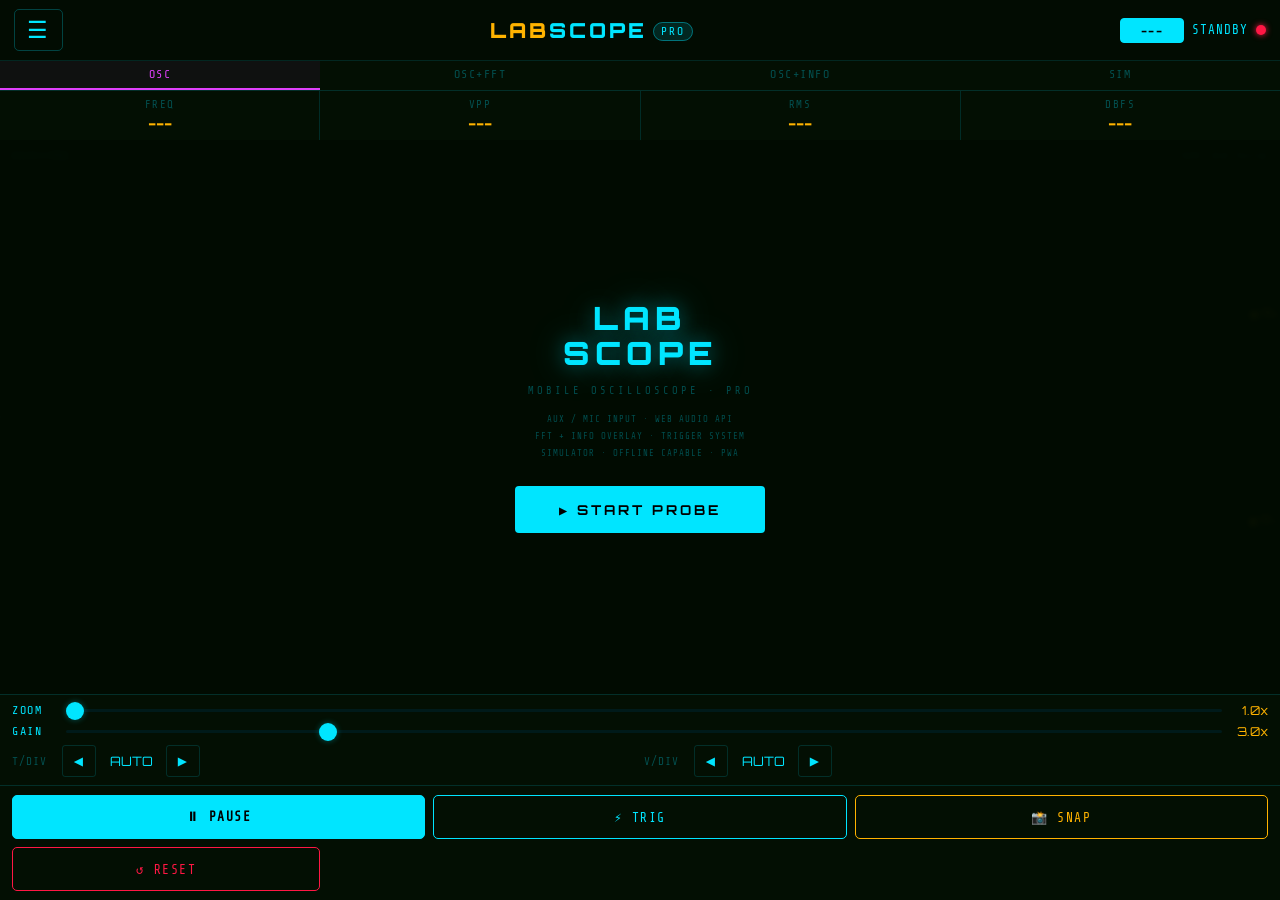
==== index.html @ ebec4565 "Update index.html" ====
<!DOCTYPE html>
<html lang="en">
<head>
    <meta charset="UTF-8">
    <meta name="viewport" content="width=device-width, initial-scale=1.0, maximum-scale=1.0, user-scalable=no">
    <title>Lab Scope PRO</title>
    <link rel="manifest" href="manifest.json">
    <link href="https://fonts.googleapis.com/css2?family=Orbitron:wght@400;700;900&family=Share+Tech+Mono&family=Rajdhani:wght@400;500;600;700&family=Bebas+Neue&display=swap" rel="stylesheet">
    <link rel="stylesheet" href="css/base.css">
    <link rel="stylesheet" href="css/header.css">
    <link rel="stylesheet" href="css/tabs.css">
    <link rel="stylesheet" href="css/measurements.css">
    <link rel="stylesheet" href="css/canvas.css">
    <link rel="stylesheet" href="css/controls.css">
    <link rel="stylesheet" href="css/menu.css">
    <link rel="stylesheet" href="css/splash.css">
    <link rel="stylesheet" href="css/simulator.css">
    <link rel="stylesheet" href="css/simset.css">
</head>
<body>

<div id="header">
    <button id="hamburgerBtn" onclick="UI.toggleMenu()">☰</button>
    <div class="logo">
        <span class="logo-lab">LAB</span><span class="logo-scope">SCOPE</span><span class="logo-pro">PRO</span>
    </div>
    <div class="header-right">
        <span id="sigTypeBadge" class="sig-badge">---</span>
        <span id="statusTxt" class="status-label">STANDBY</span>
        <div id="statusDot" class="status-dot"></div>
    </div>
</div>

<div id="tabs">
    <div class="tab active" data-tab="osc"  onclick="UI.switchTab('osc')">OSC</div>
    <div class="tab"        data-tab="fft"  onclick="UI.switchTab('fft')">OSC+FFT</div>
    <div class="tab"        data-tab="info" onclick="UI.switchTab('info')">OSC+INFO</div>
    <div class="tab"        data-tab="sim"  onclick="UI.switchTab('sim')">SIM</div>
</div>

<div id="measurements">
    <div class="meas"><span class="meas-label">FREQ</span><span class="meas-value" id="mFreq">---</span></div>
    <div class="meas"><span class="meas-label">Vpp</span> <span class="meas-value" id="mVpp">---</span></div>
    <div class="meas"><span class="meas-label">RMS</span> <span class="meas-value" id="mRms">---</span></div>
    <div class="meas"><span class="meas-label">dBFS</span><span class="meas-value" id="mDb">---</span></div>
</div>

<div id="chPills">
    <div class="ch-pill ch-pill-1" id="pill1" onclick="UI.toggleChannel(1)">
        <div class="ch-dot"></div> CH1
    </div>
    <div class="ch-pill ch-pill-2" id="pill2" onclick="UI.toggleChannel(2)">
        <div class="ch-dot"></div> CH2
    </div>
    <div class="ch-pill ch-pill-3" id="pill3" onclick="UI.toggleChannel(3)">
        <div class="ch-dot"></div> CH3
    </div>
</div>

<div id="scopeArea">
    <canvas id="scopeCanvas"></canvas>
    <div class="scope-overlay"       id="overlayLeft">CH1 | AC</div>
    <div class="scope-overlay-right" id="overlayRight">SR: 44.1kHz</div>
    <div id="trigMarkerTop" class="trig-marker trig-top">▶ T+</div>
    <div id="trigMarkerBot" class="trig-marker trig-bot">▶ T-</div>
    <div id="splash">
        <div class="splash-logo">LAB<br>SCOPE</div>
        <div class="splash-sub">MOBILE OSCILLOSCOPE · PRO</div>
        <div class="splash-specs">
            AUX / MIC INPUT · WEB AUDIO API<br>
            FFT + INFO OVERLAY · TRIGGER SYSTEM<br>
            SIMULATOR · OFFLINE CAPABLE · PWA
        </div>
        <button class="splash-btn" onclick="Audio.init()">▶ START PROBE</button>
    </div>
</div>

<!-- BODE ZONE — appears below canvas after sweep runs -->
<div id="bodeZone">
    <div class="bode-zone-title">BODE — H(f) MAGNITUDE + PHASE</div>
    <svg id="bodeZoneSvg" class="bode-zone-svg" viewBox="0 0 340 52" preserveAspectRatio="none">
        <line x1="0" y1="17" x2="340" y2="17" stroke="rgba(0,229,255,0.08)"/>
        <line x1="0" y1="34" x2="340" y2="34" stroke="rgba(0,229,255,0.06)"/>
        <path id="bodeZoneMag"   d="" stroke="#00e5ff" stroke-width="1.5" fill="none"/>
        <path id="bodeZonePhase" d="" stroke="#ffb300"  stroke-width="1"   fill="none" opacity="0.7"/>
        <line id="bodeZoneHpf" x1="0" y1="0" x2="0" y2="52" stroke="rgba(255,23,68,0.4)" stroke-width="1" stroke-dasharray="3,3" style="display:none"/>
        <line id="bodeZoneLpf" x1="340" y1="0" x2="340" y2="52" stroke="rgba(255,23,68,0.4)" stroke-width="1" stroke-dasharray="3,3" style="display:none"/>
    </svg>
    <div class="bode-zone-legend">
        <span class="bz-mag">— magnitude</span>
        <span class="bz-phase">— phase</span>
        <span class="bz-markers">| -3dB markers</span>
        <span class="bz-result" id="bodeZoneResult">---</span>
    </div>
</div>

<div id="oscControls">
    <div class="osc-ctrl-row">
        <span class="osc-ctrl-label">ZOOM</span>
        <input type="range" id="zoomSlider" min="1" max="8" step="0.5" value="1" oninput="UI.updateZoom(this.value)">
        <span class="osc-ctrl-val" id="zoomVal">1.0x</span>
    </div>
    <div class="osc-ctrl-row">
        <span class="osc-ctrl-label">GAIN</span>
        <input type="range" id="gainSlider" min="1" max="10" step="0.5" value="3" oninput="UI.updateGain(this.value)">
        <span class="osc-ctrl-val" id="gainVal">3.0x</span>
    </div>
    <div class="osc-div-row">
        <div class="osc-div-group">
            <span class="osc-div-label">T/DIV</span>
            <button class="osc-div-btn" onclick="UI.adjustTimeDiv(-1)">◀</button>
            <span class="osc-div-val" id="timeDivVal">AUTO</span>
            <button class="osc-div-btn" onclick="UI.adjustTimeDiv(1)">▶</button>
        </div>
        <div class="osc-div-group">
            <span class="osc-div-label">V/DIV</span>
            <button class="osc-div-btn" onclick="UI.adjustVoltDiv(-1)">◀</button>
            <span class="osc-div-val" id="voltDivVal">AUTO</span>
            <button class="osc-div-btn" onclick="UI.adjustVoltDiv(1)">▶</button>
        </div>
    </div>
</div>

<!-- MIC BAR -->
<div id="micBar">
    <div class="mic-bar-dot" id="micDot" style="background:#00ff41"></div>
    <span class="mic-bar-label" id="micBarLabel">CH1 MIC ● live capture</span>
    <button class="mic-toggle-btn on" id="micToggleBtn" onclick="UI.toggleCH1Source()">∨ MIC</button>
</div>

<!-- CHEVRON PANEL -->
<div id="simChevronWrap">

    <div id="simSourceRow">
        <button class="sim-src-btn active-synth" id="srcSynth" onclick="UI.setSimSource('synth')">SYNTH</button>
        <button class="sim-src-btn"              id="srcFile"  onclick="UI.setSimSource('file')">FILE</button>
    </div>

    <div class="sim-chevron-bar" onclick="UI.toggleSimChevron()">
        <span id="simChevronIcon">∧</span>
    </div>

    <div class="sim-chevron-content" id="simChevronContent">

        <!-- SYNTH PANEL -->
        <div id="simSynthPanel" style="display:flex;flex-direction:column;gap:4px">
            <div class="wave-grid">
                <button class="wave-btn active" data-wave="sine"     onclick="UI.setSimWave('sine')">SINE</button>
                <button class="wave-btn"        data-wave="square"   onclick="UI.setSimWave('square')">SQ</button>
                <button class="wave-btn"        data-wave="triangle" onclick="UI.setSimWave('triangle')">TRI</button>
                <button class="wave-btn"        data-wave="sawtooth" onclick="UI.setSimWave('sawtooth')">SAW</button>
                <button class="wave-btn"        data-wave="ramp"     onclick="UI.setSimWave('ramp')">RAMP</button>
                <button class="wave-btn"        data-wave="pwm"      onclick="UI.setSimWave('pwm')">PWM</button>
                <button class="wave-btn"        data-wave="noise"    onclick="UI.setSimWave('noise')">NOISE</button>
                <button class="wave-btn"        data-wave="dc"       onclick="UI.setSimWave('dc')">DC</button>
            </div>
            <div class="osc-ctrl-row">
                <span class="osc-ctrl-label">FREQ</span>
                <input type="range" min="20" max="20000" step="10" value="1000" oninput="UI.setSimFreq(this.value)">
                <span class="osc-ctrl-val" id="simFreqVal">1000Hz</span>
            </div>
            <div class="osc-ctrl-row">
                <span class="osc-ctrl-label">AMP</span>
                <input type="range" min="0.05" max="1.0" step="0.05" value="0.8" oninput="UI.setSimAmp(this.value)">
                <span class="osc-ctrl-val" id="simAmpVal">0.80</span>
            </div>
            <div class="osc-ctrl-row">
                <span class="osc-ctrl-label">PHASE</span>
                <input type="range" min="0" max="360" step="5" value="0" oninput="UI.setSimPhase(this.value)">
                <span class="osc-ctrl-val" id="simPhaseVal">0°</span>
            </div>
            <div class="osc-ctrl-row" id="dutyRow" style="display:none">
                <span class="osc-ctrl-label">DUTY</span>
                <input type="range" min="5" max="95" step="5" value="50" oninput="UI.setSimDuty(this.value)">
                <span class="osc-ctrl-val" id="simDutyVal">50%</span>
            </div>
        </div>

        <!-- FILE PANEL -->
        <div id="simFilePanel" style="display:none;flex-direction:column;gap:5px">
            <div class="sim-file-actions">
                <button class="sim-file-load-btn" onclick="UI.loadSimFileCH2()">+ LOAD FILE</button>
            </div>
            <div class="sim-file-info">
                <span class="sim-file-name-display empty" id="simFileName">no file loaded</span>
                <span class="sim-rec-timer idle"           id="simFileInfo">--</span>
            </div>
            <input type="file" id="simFilePicker" accept="audio/*" onchange="UI.onSimFileSelected(this)" style="display:none">
            <div class="osc-ctrl-row">
                <span class="osc-ctrl-label">GAIN</span>
                <input type="range" min="0.05" max="2.0" step="0.05" value="1.0" oninput="UI.setSimFileGain(this.value)">
                <span class="osc-ctrl-val" id="simFileGainVal">1.00x</span>
            </div>
        </div>

    </div>

    <div class="sim-collapsed-strip" id="simCollapsedStrip" style="display:none" onclick="UI.toggleSimChevron()">
        <div class="strip-line"></div>
        <span>∨ expand controls</span>
        <div class="strip-line"></div>
    </div>

</div>

<div id="controls">
    <div id="mainBtns">
        <div class="btn-row">
            <button class="btn-primary"   id="pauseBtn"   onclick="UI.togglePause()" disabled>⏸ PAUSE</button>
            <button class="btn-secondary" id="triggerBtn" onclick="Trigger.toggle()">⚡ TRIG</button>
            <button class="btn-amber"                     onclick="UI.captureSnapshot()">📸 SNAP</button>
        </div>
        <div class="btn-row-2">
        <div class="btn-row-2">
    <button class="btn-danger" style="width:100%" onclick="Audio.reset()">↺ RESET</button>
</div>
    </div>

    <div id="simBtns" style="display:none">
        <div class="btn-row">
            <button class="btn-primary" id="simPlayBtn" onclick="UI.toggleSimPlay()">▶ PLAY</button>
            <button class="btn-active"                  onclick="UI.toggleSimSetMenu()">☰ SIM SET</button>
            <button class="btn-danger"                  onclick="UI.stopSim()">⏹ STOP</button>
        </div>
        <div class="btn-row-2">
            <button class="btn-amber"  onclick="UI.captureSnapshot()">📸 SNAP</button>
            <button class="btn-danger" onclick="Audio.reset()">↺ RESET</button>
        </div>
    </div>
</div>

<!-- MAIN SETTINGS MENU -->
<div id="menuOverlay" onclick="UI.toggleMenu()"></div>
<div id="sideMenu">
    <div class="menu-header">
        <span class="menu-title">⚙ SETTINGS</span>
        <button class="menu-close" onclick="UI.toggleMenu()">✕</button>
    </div>

    <div id="menuTabs">
        <div class="mtab active" data-mtab="controls"  onclick="UI.switchMenuTab('controls')">CONTROLS</div>
        <div class="mtab"        data-mtab="trigger"   onclick="UI.switchMenuTab('trigger')">TRIGGER</div>
        <div class="mtab"        data-mtab="calib"     onclick="UI.switchMenuTab('calib')">CALIBRATE</div>
        <div class="mtab"        data-mtab="theme"     onclick="UI.switchMenuTab('theme')">THEME</div>
        <div class="mtab"        data-mtab="manual"    onclick="UI.switchMenuTab('manual')">MANUAL</div>
        <div class="mtab"        data-mtab="build"     onclick="UI.switchMenuTab('build')">BUILD</div>
    </div>

    <div class="mpanel active" id="mpanel-controls">
        <div class="mgroup">
            <div class="mgroup-title">DISPLAY</div>
            <div class="mrow">
                <span class="mlabel">SMOOTH</span>
                <input type="range" id="smoothSlider" min="0" max="0.95" step="0.05" value="0.6" oninput="UI.updateSmoothing(this.value)">
                <span class="mval" id="smoothVal">0.60</span>
            </div>
            <div class="mrow">
                <span class="mlabel">FFT SIZE</span>
                <div class="mrow-right">
                    <button class="mbtn" onclick="UI.adjustFFTSize(-1)">◀</button>
                    <span class="mval" id="fftSizeVal">4096</span>
                    <button class="mbtn" onclick="UI.adjustFFTSize(1)">▶</button>
                </div>
            </div>
        </div>
        <div class="mgroup">
            <div class="mgroup-title">TIMEBASE</div>
            <div class="mrow">
                <span class="mlabel">TIME/DIV</span>
                <div class="mrow-right">
                    <button class="mbtn" onclick="UI.adjustTimeDiv(-1)">◀</button>
                    <span class="mval" id="timeDivValMenu">AUTO</span>
                    <button class="mbtn" onclick="UI.adjustTimeDiv(1)">▶</button>
                </div>
            </div>
        </div>
        <div class="mgroup">
            <div class="mgroup-title">AMPLITUDE</div>
            <div class="mrow">
                <span class="mlabel">VOLT/DIV</span>
                <div class="mrow-right">
                    <button class="mbtn" onclick="UI.adjustVoltDiv(-1)">◀</button>
                    <span class="mval" id="voltDivValMenu">AUTO</span>
                    <button class="mbtn" onclick="UI.adjustVoltDiv(1)">▶</button>
                </div>
            </div>
        </div>
    </div>

    <div class="mpanel" id="mpanel-trigger">
        <div class="mgroup">
            <div class="mgroup-title">MODE</div>
            <div class="mrow">
                <button class="mbtn-sel active" id="tmode-auto"   onclick="Trigger.setMode('auto')">AUTO</button>
                <button class="mbtn-sel"        id="tmode-normal" onclick="Trigger.setMode('normal')">NORMAL</button>
                <button class="mbtn-sel"        id="tmode-single" onclick="Trigger.setMode('single')">SINGLE</button>
            </div>
        </div>
        <div class="mgroup">
            <div class="mgroup-title">EDGE</div>
            <div class="mrow">
                <button class="mbtn-sel active" id="tedge-rising"  onclick="Trigger.setEdge('rising')">RISING ↑</button>
                <button class="mbtn-sel"        id="tedge-falling" onclick="Trigger.setEdge('falling')">FALLING ↓</button>
                <button class="mbtn-sel"        id="tedge-both"    onclick="Trigger.setEdge('both')">BOTH ↕</button>
            </div>
        </div>
        <div class="mgroup">
            <div class="mgroup-title">THRESHOLD</div>
            <div class="mrow">
                <span class="mlabel">UPPER</span>
                <input type="range" id="trigUpperSlider" min="-100" max="100" step="5" value="30" oninput="Trigger.updateUpper(this.value)">
                <span class="mval" id="trigUpperVal">+0.30V</span>
            </div>
            <div class="mrow">
                <span class="mlabel">LOWER</span>
                <input type="range" id="trigLowerSlider" min="-100" max="100" step="5" value="-30" oninput="Trigger.updateLower(this.value)">
                <span class="mval" id="trigLowerVal">-0.30V</span>
            </div>
        </div>
        <div class="mgroup">
            <div class="mgroup-title">STATUS</div>
            <div class="mrow">
                <span class="mlabel">STATE</span>
                <span class="mval" id="trigStatusVal" style="color:#006600">OFF</span>
            </div>
            <div class="mrow">
                <span class="mlabel">LAST FIRE</span>
                <span class="mval" id="trigLastFire">---</span>
            </div>
        </div>
        <div class="mrow-btn">
            <button class="mbtn-full" onclick="Trigger.forceArm()">↺ FORCE ARM</button>
        </div>
    </div>

    <div class="mpanel" id="mpanel-calib">
        <div class="mcalib-info">
            Connect a known reference signal (sine recommended). Enter the true frequency and voltage. Lab Scope will measure the signal and calculate correction factors for accuracy.
        </div>
        <div class="mgroup">
            <div class="mgroup-title">FREQUENCY CALIBRATION</div>
            <div class="mrow">
                <span class="mlabel">REF FREQ</span>
                <input type="text" class="minput" id="calibFreqInput" placeholder="1000" value="1000">
                <span style="font-size:0.7em;color:var(--text-mid)">Hz</span>
            </div>
            <div class="mrow">
                <button class="mbtn-full" onclick="Calibration.runFreq()">RUN CALIBRATION</button>
            </div>
            <div class="mrow">
                <span class="mlabel">RESULT</span>
                <span class="mval" id="calibFreqResult">1.000x</span>
            </div>
        </div>
        <div class="mgroup">
            <div class="mgroup-title">VOLTAGE CALIBRATION</div>
            <div class="mrow">
                <span class="mlabel">REF Vpp</span>
                <input type="text" class="minput" id="calibVppInput" placeholder="1.00" value="1.00">
                <span style="font-size:0.7em;color:var(--text-mid)">V</span>
            </div>
            <div class="mrow">
                <button class="mbtn-full" onclick="Calibration.runVpp()">RUN CALIBRATION</button>
            </div>
            <div class="mrow">
                <span class="mlabel">RESULT</span>
                <span class="mval" id="calibVppResult">1.000x</span>
            </div>
        </div>
        <div class="mrow-btn">
            <button class="mbtn-full btn-danger-full" onclick="Calibration.reset()">↺ RESET TO DEFAULT</button>
        </div>
    </div>

    <div class="mpanel" id="mpanel-theme">
        <div class="mgroup">
            <div class="mgroup-title">WAVEFORM COLOR</div>
            <div class="swatch-row">
                <div class="swatch-btn active" data-group="wave" data-color="#ff1744" style="background:#ff1744" onclick="UI.setWaveColor('#ff1744')"></div>
                <div class="swatch-btn"        data-group="wave" data-color="#00e5ff" style="background:#00e5ff" onclick="UI.setWaveColor('#00e5ff')"></div>
                <div class="swatch-btn"        data-group="wave" data-color="#e040fb" style="background:#e040fb" onclick="UI.setWaveColor('#e040fb')"></div>
                <div class="swatch-btn"        data-group="wave" data-color="#ffb300" style="background:#ffb300" onclick="UI.setWaveColor('#ffb300')"></div>
                <div class="swatch-btn"        data-group="wave" data-color="#00ff41" style="background:#00ff41" onclick="UI.setWaveColor('#00ff41')"></div>
                <div class="swatch-btn"        data-group="wave" data-color="#ff6d00" style="background:#ff6d00" onclick="UI.setWaveColor('#ff6d00')"></div>
            </div>
        </div>
        <div class="mgroup">
            <div class="mgroup-title">GRID COLOR</div>
            <div class="swatch-row">
                <div class="swatch-btn active" data-group="grid" data-color="#001a1a" style="background:#001a1a" onclick="UI.setGridColor('#001a1a')"></div>
                <div class="swatch-btn"        data-group="grid" data-color="#002200" style="background:#002200" onclick="UI.setGridColor('#002200')"></div>
                <div class="swatch-btn"        data-group="grid" data-color="#1a0033" style="background:#1a0033" onclick="UI.setGridColor('#1a0033')"></div>
                <div class="swatch-btn"        data-group="grid" data-color="#1a1a00" style="background:#1a1a00" onclick="UI.setGridColor('#1a1a00')"></div>
            </div>
        </div>
        <div class="mgroup">
            <div class="mgroup-title">MEASUREMENT COLOR</div>
            <div class="swatch-row">
                <div class="swatch-btn active" data-group="meas" data-color="#ffb300" style="background:#ffb300" onclick="UI.setMeasColor('#ffb300')"></div>
                <div class="swatch-btn"        data-group="meas" data-color="#00e5ff" style="background:#00e5ff" onclick="UI.setMeasColor('#00e5ff')"></div>
                <div class="swatch-btn"        data-group="meas" data-color="#e040fb" style="background:#e040fb" onclick="UI.setMeasColor('#e040fb')"></div>
                <div class="swatch-btn"        data-group="meas" data-color="#00ff41" style="background:#00ff41" onclick="UI.setMeasColor('#00ff41')"></div>
            </div>
        </div>
        <div class="section-header">SETTINGS PANEL</div>
        <div class="mgroup">
            <div class="mgroup-title">TEXT COLOR</div>
            <div class="swatch-row">
                <div class="swatch-btn active" data-group="settings-text" data-color="#00e5ff" style="background:#00e5ff" onclick="UI.setSettingsTextColor('#00e5ff')"></div>
                <div class="swatch-btn"        data-group="settings-text" data-color="#ffb300" style="background:#ffb300" onclick="UI.setSettingsTextColor('#ffb300')"></div>
                <div class="swatch-btn"        data-group="settings-text" data-color="#e040fb" style="background:#e040fb" onclick="UI.setSettingsTextColor('#e040fb')"></div>
                <div class="swatch-btn"        data-group="settings-text" data-color="#00ff41" style="background:#00ff41" onclick="UI.setSettingsTextColor('#00ff41')"></div>
            </div>
        </div>
        <div class="mgroup">
            <div class="mgroup-title">FONT FAMILY</div>
            <div class="mrow" style="display:grid;grid-template-columns:1fr 1fr;gap:8px">
                <div class="font-pick-btn active" data-group="settings-font" data-font="retro"  style="font-family:'Orbitron',monospace"       onclick="UI.setSettingsFont('retro')">RETRO<br><small>Orbitron</small></div>
                <div class="font-pick-btn"        data-group="settings-font" data-font="mono"   style="font-family:'Share Tech Mono',monospace" onclick="UI.setSettingsFont('mono')">MONO<br><small>Share Tech</small></div>
                <div class="font-pick-btn"        data-group="settings-font" data-font="modern" style="font-family:'Rajdhani',sans-serif"       onclick="UI.setSettingsFont('modern')">MODERN<br><small>Rajdhani</small></div>
                <div class="font-pick-btn"        data-group="settings-font" data-font="pro"    style="font-family:'Bebas Neue',sans-serif"     onclick="UI.setSettingsFont('pro')">PRO<br><small>Bebas</small></div>
            </div>
        </div>
        <div class="mgroup">
            <div class="mgroup-title">FONT SIZE</div>
            <div class="mrow">
                <input type="range" min="80" max="140" step="10" value="120" oninput="UI.setSettingsFontSize(this.value)">
                <span class="mval" id="settingsSizeVal">120%</span>
            </div>
        </div>
        <div class="section-header">SCOPE DISPLAY</div>
        <div class="mgroup">
            <div class="mgroup-title">TEXT COLOR</div>
            <div class="swatch-row">
                <div class="swatch-btn active" data-group="scope-text" data-color="#00e5ff" style="background:#00e5ff" onclick="UI.setScopeTextColor('#00e5ff')"></div>
                <div class="swatch-btn"        data-group="scope-text" data-color="#ffb300" style="background:#ffb300" onclick="UI.setScopeTextColor('#ffb300')"></div>
                <div class="swatch-btn"        data-group="scope-text" data-color="#e040fb" style="background:#e040fb" onclick="UI.setScopeTextColor('#e040fb')"></div>
                <div class="swatch-btn"        data-group="scope-text" data-color="#00ff41" style="background:#00ff41" onclick="UI.setScopeTextColor('#00ff41')"></div>
            </div>
        </div>
        <div class="mgroup">
            <div class="mgroup-title">FONT FAMILY</div>
            <div class="mrow" style="display:grid;grid-template-columns:1fr 1fr;gap:8px">
                <div class="font-pick-btn active" data-group="scope-font" data-font="retro"  style="font-family:'Orbitron',monospace"       onclick="UI.setScopeFont('retro')">RETRO<br><small>Orbitron</small></div>
                <div class="font-pick-btn"        data-group="scope-font" data-font="mono"   style="font-family:'Share Tech Mono',monospace" onclick="UI.setScopeFont('mono')">MONO<br><small>Share Tech</small></div>
                <div class="font-pick-btn"        data-group="scope-font" data-font="modern" style="font-family:'Rajdhani',sans-serif"       onclick="UI.setScopeFont('modern')">MODERN<br><small>Rajdhani</small></div>
                <div class="font-pick-btn"        data-group="scope-font" data-font="pro"    style="font-family:'Bebas Neue',sans-serif"     onclick="UI.setScopeFont('pro')">PRO<br><small>Bebas</small></div>
            </div>
        </div>
        <div class="mgroup">
            <div class="mgroup-title">FONT SIZE</div>
            <div class="mrow">
                <input type="range" min="80" max="140" step="10" value="120" oninput="UI.setScopeFontSize(this.value)">
                <span class="mval" id="scopeSizeVal">120%</span>
            </div>
        </div>
        <div class="section-header">INFO OVERLAY</div>
        <div class="mgroup">
            <div class="mgroup-title">TEXT COLOR</div>
            <div class="swatch-row">
                <div class="swatch-btn"        data-group="info-text" data-color="#00e5ff" style="background:#00e5ff" onclick="UI.setInfoTextColor('#00e5ff')"></div>
                <div class="swatch-btn active" data-group="info-text" data-color="#ffb300" style="background:#ffb300" onclick="UI.setInfoTextColor('#ffb300')"></div>
                <div class="swatch-btn"        data-group="info-text" data-color="#e040fb" style="background:#e040fb" onclick="UI.setInfoTextColor('#e040fb')"></div>
                <div class="swatch-btn"        data-group="info-text" data-color="#00ff41" style="background:#00ff41" onclick="UI.setInfoTextColor('#00ff41')"></div>
            </div>
        </div>
        <div class="mgroup">
            <div class="mgroup-title">FONT FAMILY</div>
            <div class="mrow" style="display:grid;grid-template-columns:1fr 1fr;gap:8px">
                <div class="font-pick-btn active" data-group="info-font" data-font="retro"  style="font-family:'Orbitron',monospace"       onclick="UI.setInfoFont('retro')">RETRO<br><small>Orbitron</small></div>
                <div class="font-pick-btn"        data-group="info-font" data-font="mono"   style="font-family:'Share Tech Mono',monospace" onclick="UI.setInfoFont('mono')">MONO<br><small>Share Tech</small></div>
                <div class="font-pick-btn"        data-group="info-font" data-font="modern" style="font-family:'Rajdhani',sans-serif"       onclick="UI.setInfoFont('modern')">MODERN<br><small>Rajdhani</small></div>
                <div class="font-pick-btn"        data-group="info-font" data-font="pro"    style="font-family:'Bebas Neue',sans-serif"     onclick="UI.setInfoFont('pro')">PRO<br><small>Bebas</small></div>
            </div>
        </div>
        <div class="mgroup">
            <div class="mgroup-title">FONT SIZE</div>
            <div class="mrow">
                <input type="range" min="80" max="140" step="10" value="120" oninput="UI.setInfoFontSize(this.value)">
                <span class="mval" id="infoSizeVal">120%</span>
            </div>
        </div>
    </div>

    <div class="mpanel" id="mpanel-manual">
        <div class="manual-text">
            <b>LAB SCOPE PRO</b> — professional mobile oscilloscope.<br><br>
            <b>CH1:</b> Live mic/AUX by default. Optionally load an audio file as the reference signal.<br><br>
            <b>CH2:</b> Synth generator by default. Optionally load an audio file for comparison.<br><br>
            <b>CH3:</b> Auto-computed corrected signal — inverts the detected transfer function from CH1 vs CH2.<br><br>
            <b>Analyser + Bode:</b> Unlock when CH1 has a real external source. Compares CH1 vs CH2, detects HPF, rolloff, AGC, clipping, phase shift.<br><br>
            <b>Session:</b> Your settings, loaded files, and analysis results are saved automatically and restored when you return to the app.<br><br>
            <b>Tip:</b> Calibrate with a known signal before critical measurements.
        </div>
    </div>

    <div class="mpanel" id="mpanel-build">
        <div class="creator-card">
            <div class="creator-card-header">CREATOR INFO</div>
            <div class="creator-card-body">
                <div class="creator-row"><span class="creator-key">PROJECT</span><span class="creator-value">LAB SCOPE PRO</span></div>
                <div class="creator-row"><span class="creator-key">AUTHOR</span><span class="creator-value">Vinns Designer</span></div>
                <div class="creator-row"><span class="creator-key">LICENSE</span><span class="creator-value">MIT Open Source</span></div>
                <div class="creator-row"><span class="creator-key">GITHUB</span><span class="creator-value">github.com/vinns</span></div>
            </div>
        </div>
        <div class="mgroup">
            <div class="mgroup-title">BUILD INFO</div>
            <div class="build-row"><span>VERSION</span><span id="bVersion">v1.1.6</span></div>
            <div class="build-row"><span>SAMPLE RATE</span><span id="bSampleRate">---</span></div>
            <div class="build-row"><span>FFT SIZE</span><span id="bFftSize">4096</span></div>
            <div class="build-row"><span>FREQ RES</span><span id="bFreqRes">---</span></div>
            <div class="build-row"><span>BROWSER</span><span id="bBrowser">---</span></div>
        </div>
    </div>
</div>

<!-- SIM SET MENU -->
<div id="simSetOverlay" onclick="UI.toggleSimSetMenu()"></div>
<div id="simSetMenu">

    <div class="simset-header">
        <span class="simset-title">⚙ SIMULATOR SETTINGS</span>
        <button class="simset-close" onclick="UI.toggleSimSetMenu()">✕</button>
    </div>

    <div id="simSetTabs">
        <div class="sstab active" data-sstab="params"    onclick="UI.switchSimSetTab('params')">PARAMS</div>
        <div class="sstab"        data-sstab="source"    onclick="UI.switchSimSetTab('source')">SOURCE</div>
        <div class="sstab"        data-sstab="channels"  onclick="UI.switchSimSetTab('channels')">CHANNELS</div>
        <div class="sstab"        data-sstab="artifacts" onclick="UI.switchSimSetTab('artifacts')">ARTIFACTS</div>
        <div class="sstab"        data-sstab="analyser"  onclick="UI.switchSimSetTab('analyser')">ANALYSER</div>
        <div class="sstab"        data-sstab="bode"      onclick="UI.switchSimSetTab('bode')">BODE</div>
    </div>

    <!-- PARAMS -->
    <div class="sspanel active" id="sspanel-params">
        <div class="ssgroup">
            <div class="ssgroup-title">CH2 WAVEFORM</div>
            <div class="ssrow">
                <div class="ss-wavegrid">
                    <button class="ss-wavebtn active" data-wave="sine"     onclick="UI.setSimWave('sine')">SINE</button>
                    <button class="ss-wavebtn"        data-wave="square"   onclick="UI.setSimWave('square')">SQUARE</button>
                    <button class="ss-wavebtn"        data-wave="triangle" onclick="UI.setSimWave('triangle')">TRI</button>
                    <button class="ss-wavebtn"        data-wave="sawtooth" onclick="UI.setSimWave('sawtooth')">SAW</button>
                    <button class="ss-wavebtn"        data-wave="ramp"     onclick="UI.setSimWave('ramp')">RAMP</button>
                    <button class="ss-wavebtn"        data-wave="pwm"      onclick="UI.setSimWave('pwm')">PWM</button>
                    <button class="ss-wavebtn"        data-wave="noise"    onclick="UI.setSimWave('noise')">NOISE</button>
                    <button class="ss-wavebtn"        data-wave="dc"       onclick="UI.setSimWave('dc')">DC</button>
                </div>
            </div>
        </div>
        <div class="ssgroup">
            <div class="ssgroup-title">CH2 SIGNAL PARAMS</div>
            <div class="ssrow">
                <span class="sslabel">FREQUENCY</span>
                <input type="range" class="ssslider" min="20" max="20000" step="10" value="1000" oninput="UI.setSimFreq(this.value)">
                <span class="ssval" id="simFreqValMenu">1000Hz</span>
            </div>
            <div class="ssrow">
                <span class="sslabel">AMPLITUDE</span>
                <input type="range" class="ssslider" min="0.05" max="1.0" step="0.05" value="0.8" oninput="UI.setSimAmp(this.value)">
                <span class="ssval" id="simAmpValMenu">0.80</span>
            </div>
            <div class="ssrow">
                <span class="sslabel">PHASE</span>
                <input type="range" class="ssslider" min="0" max="360" step="5" value="0" oninput="UI.setSimPhase(this.value)">
                <span class="ssval" id="simPhaseValMenu">0°</span>
            </div>
            <div class="ssrow">
                <span class="sslabel">DUTY CYCLE</span>
                <input type="range" class="ssslider" min="5" max="95" step="5" value="50" oninput="UI.setSimDuty(this.value)">
                <span class="ssval" id="simDutyValMenu">50%</span>
            </div>
        </div>
        <div class="ssgroup">
            <div class="ssgroup-title">SAMPLE RATE</div>
            <div class="ssrow">
                <span class="sslabel">SR</span>
                <div class="ss-btngroup">
                    <button class="ss-selbtn active" data-sr="44100" onclick="UI.setSimSampleRate(44100, this)">44.1kHz</button>
                    <button class="ss-selbtn"        data-sr="48000" onclick="UI.setSimSampleRate(48000, this)">48kHz</button>
                    <button class="ss-selbtn"        data-sr="96000" onclick="UI.setSimSampleRate(96000, this)">96kHz</button>
                </div>
            </div>
        </div>
    </div>

    <!-- SOURCE -->
    <div class="sspanel" id="sspanel-source">
        <div class="ssgroup">
            <div class="ssgroup-title">CH1 — REFERENCE SOURCE</div>
            <div class="ssrow">
                <span class="sslabel">SOURCE</span>
                <div class="ss-btngroup">
                    <button class="ss-selbtn active" id="ch1SrcMic"  onclick="UI.setCH1Source('mic')">MIC / AUX</button>
                    <button class="ss-selbtn"        id="ch1SrcFile" onclick="UI.setCH1Source('file')">FILE</button>
                </div>
            </div>
            <div class="ssrow" id="ch1FileRow" style="display:none">
                <span class="sslabel">FILE</span>
                <span class="ssval" id="ch1FileName" style="font-size:0.62em;color:rgba(0,229,255,0.4);flex:1;text-align:left;white-space:nowrap;overflow:hidden;text-overflow:ellipsis">no file loaded</span>
                <button class="ss-selbtn" onclick="UI.loadCH1File()" style="flex-shrink:0;margin-left:6px">+ LOAD</button>
            </div>
            <input type="file" id="ch1FilePicker" accept="audio/*" onchange="UI.onCH1FileSelected(this)" style="display:none">
            <div class="ssrow">
                <span class="sslabel">STATUS</span>
                <span id="ch1SourceStatus" style="font-size:0.65em;color:#00ff41;font-family:var(--font-ui);letter-spacing:1px">● MIC LIVE</span>
            </div>
        </div>
        <div class="ssgroup">
            <div class="ssgroup-title">CH2 — COMPARISON SOURCE</div>
            <div class="ssrow">
                <span class="sslabel">SOURCE</span>
                <div class="ss-btngroup">
                    <button class="ss-selbtn active" id="ch2SrcSynth" onclick="UI.setCH2Source('synth')">SYNTH</button>
                    <button class="ss-selbtn"        id="ch2SrcFile"  onclick="UI.setCH2Source('file')">FILE</button>
                </div>
            </div>
            <div class="ssrow" id="ch2FileRow" style="display:none">
                <span class="sslabel">FILE</span>
                <span class="ssval" id="ch2FileName" style="font-size:0.62em;color:rgba(0,229,255,0.4);flex:1;text-align:left;white-space:nowrap;overflow:hidden;text-overflow:ellipsis">no file loaded</span>
                <button class="ss-selbtn" onclick="UI.loadCH2File()" style="flex-shrink:0;margin-left:6px">+ LOAD</button>
            </div>
            <input type="file" id="ch2FilePicker" accept="audio/*" onchange="UI.onCH2FileSelected(this)" style="display:none">
            <div class="ssrow">
                <span class="sslabel">STATUS</span>
                <span id="ch2SourceStatus" style="font-size:0.65em;color:#e040fb;font-family:var(--font-ui);letter-spacing:1px">● SYNTH</span>
            </div>
        </div>
        <div class="ss-note">Analyser and Bode unlock when CH1 has an active external source (mic/AUX or file).</div>
    </div>

    <!-- CHANNELS -->
    <div class="sspanel" id="sspanel-channels">
        <div class="ssgroup">
            <div class="ssgroup-title">ENABLE / DISABLE</div>
            <div class="ss-chrow">
                <div class="ss-chdot" style="background:#e040fb"></div>
                <span class="ss-chname">CH1 — REFERENCE</span>
                <span class="ss-chdesc">mic / file</span>
                <button class="ss-chtoggle on" id="ch1Toggle" style="border-color:#e040fb;color:#e040fb" onclick="UI.toggleChannel(1)">ON</button>
            </div>
            <div class="ss-chrow">
                <div class="ss-chdot" style="background:#ff1744"></div>
                <span class="ss-chname">CH2 — COMPARISON</span>
                <span class="ss-chdesc">synth / file</span>
                <button class="ss-chtoggle on" id="ch2Toggle" style="border-color:#ff1744;color:#ff1744" onclick="UI.toggleChannel(2)">ON</button>
            </div>
            <div class="ss-chrow" id="ch3Row" style="opacity:0.4">
                <div class="ss-chdot" style="background:#00e5ff"></div>
                <span class="ss-chname">CH3 — CORRECTED</span>
                <span class="ss-chdesc">auto computed</span>
                <button class="ss-chtoggle" id="ch3Toggle" onclick="UI.toggleChannel(3)">OFF</button>
            </div>
        </div>
        <div class="ssgroup">
            <div class="ssgroup-title">GAIN PER CHANNEL</div>
            <div class="ssrow">
                <span class="sslabel">CH1 GAIN</span>
                <input type="range" class="ssslider" min="1" max="10" step="0.5" value="3" oninput="UI.setCHGain(1, this.value)">
                <span class="ssval" id="ch1GainVal">3.0x</span>
            </div>
            <div class="ssrow">
                <span class="sslabel">CH2 GAIN</span>
                <input type="range" class="ssslider" min="1" max="10" step="0.5" value="3" oninput="UI.setCHGain(2, this.value)">
                <span class="ssval" id="ch2GainVal">3.0x</span>
            </div>
            <div class="ssrow">
                <span class="sslabel">CH2 OFFSET</span>
                <input type="range" class="ssslider" min="-50" max="50" step="1" value="0" oninput="UI.setCH2Offset(this.value)">
                <span class="ssval" id="ch2OffsetVal">0px</span>
            </div>
        </div>
    </div>

    <!-- ARTIFACTS -->
    <div class="sspanel" id="sspanel-artifacts">
        <div class="ssgroup">
            <div class="ssgroup-title">STAGE 1 — SOURCE ARTIFACTS</div>
            <div class="ssrow"><span class="sslabel">DC OFFSET</span><input type="range" class="ssslider" min="-100" max="100" step="1" value="0" oninput="UI.setArtifact('dcOffset', this.value/100)"><span class="ssval" id="art-dcOffset">0.00V</span></div>
            <div class="ssrow"><span class="sslabel">HARM DIST</span><input type="range" class="ssslider" min="0" max="100" step="1" value="0" oninput="UI.setArtifact('harmDistort', this.value/100)"><span class="ssval" id="art-harmDistort">0%</span></div>
            <div class="ssrow"><span class="sslabel">SRC CLIP</span><input type="range" class="ssslider" min="0" max="100" step="1" value="0" oninput="UI.setArtifact('srcClip', this.value/100)"><span class="ssval" id="art-srcClip">0%</span></div>
        </div>
        <div class="ssgroup">
            <div class="ssgroup-title">STAGE 2 — PHONE HW SIMULATION</div>
            <div class="ssrow"><span class="sslabel">AC COUPLE</span><input type="range" class="ssslider" min="0" max="100" step="1" value="0" oninput="UI.setArtifact('acCouple', this.value/100)"><span class="ssval" id="art-acCouple">0%</span></div>
            <div class="ssrow"><span class="sslabel">MIC BIAS</span><input type="range" class="ssslider" min="0" max="100" step="1" value="0" oninput="UI.setArtifact('micBias', this.value/100)"><span class="ssval" id="art-micBias">0.00V</span></div>
            <div class="ssrow"><span class="sslabel">ASYM CLIP</span><input type="range" class="ssslider" min="0" max="100" step="1" value="0" oninput="UI.setArtifact('asymClip', this.value/100)"><span class="ssval" id="art-asymClip">0%</span></div>
            <div class="ssrow"><span class="sslabel">AGC PUMP</span><input type="range" class="ssslider" min="0" max="100" step="1" value="0" oninput="UI.setArtifact('agcPumping', this.value/100)"><span class="ssval" id="art-agcPumping">0%</span></div>
            <div class="ssrow"><span class="sslabel">HPF CORNER</span><input type="range" class="ssslider" min="0" max="100" step="1" value="0" oninput="UI.setArtifact('hpfCorner', this.value/100)"><span class="ssval" id="art-hpfCorner">0Hz</span></div>
            <div class="ssrow"><span class="sslabel">ROLLOFF</span><input type="range" class="ssslider" min="0" max="100" step="1" value="0" oninput="UI.setArtifact('rolloff', this.value/100)"><span class="ssval" id="art-rolloff">0%</span></div>
            <div class="ssrow"><span class="sslabel">NOISE FLR</span><input type="range" class="ssslider" min="0" max="100" step="1" value="0" oninput="UI.setArtifact('noiseFloor', this.value/100)"><span class="ssval" id="art-noiseFloor">0%</span></div>
            <div class="ssrow"><span class="sslabel">QUANTIZE</span><input type="range" class="ssslider" min="0" max="12" step="1" value="0" oninput="UI.setArtifact('quantize', this.value/12)"><span class="ssval" id="art-quantize">16bit</span></div>
        </div>
        <button class="ss-fullbtn danger" onclick="UI.resetArtifacts()">↺ RESET ALL ARTIFACTS</button>
    </div>

    <!-- ANALYSER -->
    <div class="sspanel" id="sspanel-analyser">
        <div id="analyserLockNotice" class="ssgroup">
            <div class="ssrow"><span class="ss-note" style="padding:0">Analyser unlocks when CH1 has an active external source (mic/AUX live or file loaded).</span></div>
        </div>
        <div id="analyserContent">
            <div class="ssgroup">
                <div class="ssgroup-title">TRANSFER FUNCTION |H(f)|</div>
                <div class="ss-angraph">
                    <svg id="analyserSvg" viewBox="0 0 340 56" preserveAspectRatio="none">
                        <line x1="0" y1="19" x2="340" y2="19" stroke="rgba(0,229,255,0.08)"/>
                        <line x1="0" y1="37" x2="340" y2="37" stroke="rgba(0,229,255,0.06)"/>
                        <path id="analyserCurve" d="" stroke="#00e5ff" stroke-width="1.5" fill="rgba(0,229,255,0.03)"/>
                    </svg>
                    <span class="ss-anlbl" style="top:2px;left:4px">0dB</span>
                    <span class="ss-anlbl" style="top:17%;left:4px">-10</span>
                    <span class="ss-anlbl" style="top:34%;left:4px">-20</span>
                    <span class="ss-anlbl" style="bottom:2px;left:4px">20Hz</span>
                    <span class="ss-anlbl" style="bottom:2px;left:50%;transform:translateX(-50%)">1kHz</span>
                    <span class="ss-anlbl" style="bottom:2px;right:4px">20kHz</span>
                </div>
            </div>
            <div class="ssgroup">
                <div class="ssgroup-title">DETECTED — CRITICAL</div>
                <div class="ss-detrow"><span class="ss-detlabel">HPF CORNER</span><span class="ss-detval"><span class="ss-badge ss-badge-amber" id="det-hpf-val">---</span></span><div class="ss-confwrap"><div class="ss-confbar" id="det-hpf-bar" style="width:0%;background:#ffb300"></div></div><span class="ss-confpct" id="det-hpf-pct">--%</span></div>
                <div class="ss-detrow"><span class="ss-detlabel">ROLLOFF</span><span class="ss-detval"><span class="ss-badge ss-badge-amber" id="det-rolloff-val">---</span></span><div class="ss-confwrap"><div class="ss-confbar" id="det-rolloff-bar" style="width:0%;background:#ffb300"></div></div><span class="ss-confpct" id="det-rolloff-pct">--%</span></div>
                <div class="ss-detrow"><span class="ss-detlabel">AGC</span><span class="ss-detval"><span class="ss-badge ss-badge-red" id="det-agc-val">---</span></span><div class="ss-confwrap"><div class="ss-confbar" id="det-agc-bar" style="width:0%;background:#ff1744"></div></div><span class="ss-confpct" id="det-agc-pct">--%</span></div>
                <div class="ss-detrow"><span class="ss-detlabel">CLIPPING</span><span class="ss-detval"><span class="ss-badge ss-badge-green" id="det-clip-val">---</span></span><div class="ss-confwrap"><div class="ss-confbar" id="det-clip-bar" style="width:0%;background:#00ff41"></div></div><span class="ss-confpct" id="det-clip-pct">--%</span></div>
                <div class="ss-detrow"><span class="ss-detlabel">DC OFFSET</span><span class="ss-detval"><span class="ss-badge ss-badge-cyan" id="det-dc-val">---</span></span><div class="ss-confwrap"><div class="ss-confbar" id="det-dc-bar" style="width:0%;background:#00e5ff"></div></div><span class="ss-confpct" id="det-dc-pct">--%</span></div>
                <div class="ss-detrow"><span class="ss-detlabel">SNR</span><span class="ssval" id="det-snr-val" style="color:#00e5ff">---</span></div>
            </div>
            <div class="ssgroup">
                <div class="ssgroup-title">INTERVAL</div>
                <div class="ssrow">
                    <div class="ss-btngroup">
                        <button class="ss-selbtn"        data-interval="500"  onclick="UI.setAnalyserInterval(500, this)">500ms</button>
                        <button class="ss-selbtn active" data-interval="2000" onclick="UI.setAnalyserInterval(2000, this)">2s</button>
                        <button class="ss-selbtn"        data-interval="5000" onclick="UI.setAnalyserInterval(5000, this)">5s</button>
                        <button class="ss-selbtn"        data-interval="0"    onclick="UI.setAnalyserInterval(0, this)">MANUAL</button>
                    </div>
                </div>
            </div>
            <button class="ss-fullbtn" onclick="App.runAnalysis()">⚡ RUN NOW</button>
            <button class="ss-fullbtn amber" onclick="UI.requestCH3Correction()" style="margin-top:4px">↯ REQUEST CH3 CORRECTION</button>
        </div>
    </div>

    <!-- BODE -->
    <div class="sspanel" id="sspanel-bode">
        <div id="bodeLockNotice" class="ssgroup">
            <div class="ssrow"><span class="ss-note" style="padding:0">Bode plotter unlocks when CH1 has an active external source (mic/AUX live or file loaded).</span></div>
        </div>
        <div id="bodeContent">
            <div class="ssgroup">
                <div class="ssgroup-title">SWEEP CURVE — MAGNITUDE + PHASE</div>
                <div class="ss-bodegraph">
                    <svg id="bodeSvg" viewBox="0 0 340 72" preserveAspectRatio="none">
                        <line x1="0" y1="14" x2="340" y2="14" stroke="rgba(0,229,255,0.08)"/>
                        <line x1="0" y1="36" x2="340" y2="36" stroke="rgba(0,229,255,0.06)"/>
                        <line x1="0" y1="58" x2="340" y2="58" stroke="rgba(0,229,255,0.05)"/>
                        <path id="bodeMagCurve"   d="" stroke="#00e5ff" stroke-width="1.5" fill="rgba(0,229,255,0.03)"/>
                        <path id="bodePhaseCurve" d="" stroke="#ffb300"  stroke-width="1"   fill="none" opacity="0.65"/>
                        <line id="bodeHpfMarker" x1="0" y1="0" x2="0" y2="72" stroke="rgba(255,23,68,0.45)" stroke-width="1" stroke-dasharray="3,3" style="display:none"/>
                        <line id="bodeLpfMarker" x1="340" y1="0" x2="340" y2="72" stroke="rgba(255,23,68,0.45)" stroke-width="1" stroke-dasharray="3,3" style="display:none"/>
                    </svg>
                    <span class="ss-bodelbl" style="top:2px;left:3px">0dB</span>
                    <span class="ss-bodelbl" style="top:33%;left:3px">-20dB</span>
                    <span class="ss-bodelbl" style="bottom:2px;left:3px">20Hz</span>
                    <span class="ss-bodelbl" style="bottom:2px;right:3px">20kHz</span>
                </div>
                <div class="ss-bodelegend">
                    <span style="color:#00e5ff">— magnitude</span>
                    <span style="color:#ffb300">— phase</span>
                    <span style="color:rgba(255,23,68,0.5);margin-left:auto">| -3dB</span>
                </div>
            </div>
            <div class="ssgroup">
                <div class="ssgroup-title">SWEEP SETTINGS</div>
                <div class="ssrow"><span class="sslabel">START</span><input type="range" class="ssslider" min="10" max="500" step="10" value="20" oninput="UI.setBodeSweepStart(this.value)"><span class="ssval" id="bodeSweepStart">20Hz</span></div>
                <div class="ssrow"><span class="sslabel">STOP</span><input type="range" class="ssslider" min="1000" max="20000" step="500" value="20000" oninput="UI.setBodeSweepStop(this.value)"><span class="ssval" id="bodeSweepStop">20kHz</span></div>
                <div class="ssrow">
                    <span class="sslabel">STEPS</span>
                    <div class="ss-btngroup">
                        <button class="ss-selbtn"        data-steps="25"  onclick="UI.setBodeSteps(25, this)">25</button>
                        <button class="ss-selbtn active" data-steps="50"  onclick="UI.setBodeSteps(50, this)">50</button>
                        <button class="ss-selbtn"        data-steps="100" onclick="UI.setBodeSteps(100, this)">100</button>
                    </div>
                </div>
            </div>
            <div class="ssgroup" id="bodeResultsGroup" style="display:none">
                <div class="ssgroup-title">RESULTS</div>
                <div class="ssrow"><span class="sslabel">HPF -3dB</span><span class="ssval" id="bodeResHpf">---</span></div>
                <div class="ssrow"><span class="sslabel">LPF -3dB</span><span class="ssval" id="bodeResLpf">---</span></div>
                <div class="ssrow"><span class="sslabel">MAX PHASE</span><span class="ssval" id="bodeResPhase">---</span></div>
                <div class="ssrow"><span class="sslabel">ROLLOFF</span><span class="ssval" id="bodeResSlope">---</span></div>
                <div class="ssrow"><span class="sslabel">GAIN</span><span class="ssval" id="bodeResGain">---</span></div>
            </div>
            <button class="ss-fullbtn" id="bodeRunBtn" onclick="UI.runBodeSweep()">⚡ RUN SWEEP — SHOW ON SCOPE</button>
        </div>
    </div>

</div><!-- /simSetMenu -->

<script src="js/state.js"></script>
<script src="js/grid.js"></script>
<script src="js/signal-detect.js"></script>
<script src="js/measurements.js"></script>
<script src="js/trigger.js"></script>
<script src="js/oscilloscope.js"></script>
<script src="js/fft.js"></script>
<script src="js/calibration.js"></script>
<script src="js/audio.js"></script>
<script src="js/simulator.js"></script>
<script src="js/artifacts.js"></script>
<script src="js/audio-loader.js"></script>
<script src="js/persist.js"></script>
<script src="js/ui.js"></script>
<script src="js/app.js"></script>

<script>
if ('serviceWorker' in navigator) {
    navigator.serviceWorker.register('service-worker.js?v=1.1.6')
    .then(reg => {
        reg.onupdatefound = () => {
            const w = reg.installing;
            w.onstatechange = () => {
                if (w.state === 'installed' && navigator.serviceWorker.controller) {
                    if (confirm('New version available! Reload?')) window.location.reload();
                }
            };
        };
    });
}
</script>
</body>
</html>
---- css/base.css ----
/* ── BASE.CSS v1.1.1 ── */

/* ── SINGLE DARK THEME ONLY — light mode removed ── */
:root {
    /* ── BRAND COLORS (fixed, never change) ── */
    --brand-lab:    #ffb300;   /* amber  — LAB  in header */
    --brand-scope:  #00e5ff;   /* cyan   — SCOPE in header */
    --brand-pro-bg: rgba(0,229,255,0.15);
    --brand-pro-br: rgba(0,229,255,0.5);

    /* ── UI ACCENT COLORS ── */
    --cyan:         #00e5ff;   /* primary UI text */
    --amber:        #ffb300;   /* measurements + warnings */
    --purple:       #e040fb;   /* active/selected state */
    --purple-solid: #534AB7;   /* solid purple button */
    --red:          #ff1744;   /* danger + default waveform */
    --orange:       #ff6d00;   /* alert level */
    --green:        #00ff41;   /* live indicator dot only */

    /* ── BACKGROUNDS ── */
    --bg:           #020c02;
    --panel:        #030f03;
    --panel2:       #051205;
    --card-bg:      #030f03;
    --input-bg:     #011201;

    /* ── BORDERS ── */
    --border:        rgba(0,229,255,0.15);
    --border-bright: rgba(0,229,255,0.35);
    --input-border:  rgba(0,229,255,0.3);

    /* ── GRID ── */
    --grid:         #001a1a;

    /* ── TEXT ── */
    --text-dim:     rgba(0,229,255,0.3);
    --text-mid:     rgba(0,229,255,0.6);
    --text-main:    #00e5ff;

    /* ── CANVAS COLORS ── */
    --canvas-wave:  #ff1744;   /* default red waveform */
    --canvas-grid:  #001a1a;
    --canvas-text:  rgba(0,229,255,0.4);

    /* ── NEON aliases (used by legacy components) ── */
    --neon:         #00e5ff;
    --neon-dim:     rgba(0,229,255,0.4);
    --neon-glow:    rgba(0,229,255,0.25);
}

/* ── FONT VARIABLES ── */
:root {
    --font-settings-display: 'Orbitron', monospace;
    --font-settings-body:    'Share Tech Mono', monospace;
    --font-scope-display:    'Orbitron', monospace;
    --font-scope-body:       'Share Tech Mono', monospace;
    --font-info-display:     'Share Tech Mono', monospace;
    --font-info-body:        'Share Tech Mono', monospace;
    --font-display: var(--font-scope-display);
    --font-ui:      var(--font-scope-body);
    --font-scope:   var(--font-scope-body);
    --font-data:    var(--font-info-body);
    --settings-fs:  15px;
    --scope-fs:     15px;
    --info-fs:      15px;
}

/* ── RESET + BODY ── */
*, *::before, *::after {
    box-sizing: border-box;
    -webkit-tap-highlight-color: transparent;
    margin: 0;
    padding: 0;
}
html, body { height: 100%; overflow: hidden; }

body {
    background:     var(--bg);
    color:          var(--text-main);
    font-family:    var(--font-ui);
    font-size:      var(--scope-fs);
    position:       fixed;
    width:          100%;
    top: 0; left: 0;
    display:        flex;
    flex-direction: column;
    overflow:       hidden;
}
---- css/header.css ----
/* ── HEADER.CSS v1.1.1 — FIXED BRAND COLORS ── */
#header {
    display:         flex;
    align-items:     center;
    justify-content: space-between;
    padding:         9px 14px;
    background:      #020c02;        /* FIXED — never changes */
    border-bottom:   1px solid rgba(0,229,255,0.12);
    flex-shrink:     0;
    gap:             10px;
}

#hamburgerBtn {
    background:    transparent;
    border:        1px solid rgba(0,229,255,0.25);
    color:         #00e5ff;
    font-size:     1.3em;
    padding:       6px 12px;
    border-radius: 5px;
    cursor:        pointer;
    flex-shrink:   0;
    font-family:   var(--font-ui);
    transition:    all 0.2s;
    min-width:     44px;
    min-height:    38px;
}
#hamburgerBtn:active { background: rgba(0,229,255,0.1); }

/* ── FIXED BRAND LOGO — never changes with theme ── */
.logo {
    font-family:  'Orbitron', monospace;
    font-weight:  900;
    font-size:    1.15em;
    letter-spacing: 3px;
    flex:         1;
    text-align:   center;
    line-height:  1;
}
.logo-lab   { color: #ffb300; }   /* amber — FIXED */
.logo-scope { color: #00e5ff; }   /* cyan  — FIXED */
.logo-pro {
    font-family:    'Share Tech Mono', monospace;
    font-size:      0.55em;
    font-weight:    400;
    letter-spacing: 2px;
    padding:        2px 7px;
    border-radius:  10px;
    border:         1px solid rgba(0,229,255,0.4);
    background:     rgba(0,229,255,0.12);
    color:          #00e5ff;
    margin-left:    6px;
    vertical-align: middle;
}

.header-right {
    display:     flex;
    align-items: center;
    gap:         8px;
    flex-shrink: 0;
}

/* signal type badge — color changes based on signal (that's data, not brand) */
.sig-badge {
    font-family:    var(--font-display);
    font-size:      0.65em;
    font-weight:    700;
    letter-spacing: 1.5px;
    padding:        4px 9px;
    border-radius:  4px;
    border:         1px solid var(--cyan);
    color:          #000;
    background:     var(--cyan);
    transition:     all 0.3s;
    min-width:      64px;
    text-align:     center;
}
.sig-badge.sine     { background: #00e5ff; border-color: #00e5ff; color: #000; }
.sig-badge.square   { background: #ffb300; border-color: #ffb300; color: #000; }
.sig-badge.triangle { background: #e040fb; border-color: #e040fb; color: #000; }
.sig-badge.sawtooth { background: #ff6d00; border-color: #ff6d00; color: #000; }
.sig-badge.noise    { background: #ff1744; border-color: #ff1744; color: #fff; }
.sig-badge.dc       { background: #00e5ff; border-color: #00e5ff; color: #000; }

.status-label {
    font-size:      0.7em;
    color:          var(--text-mid);
    letter-spacing: 1px;
    font-family:    var(--font-ui);
}

/* status dot: red=off, green=live, purple=sim */
.status-dot {
    width:         10px;
    height:        10px;
    border-radius: 50%;
    background:    var(--red);
    box-shadow:    0 0 6px var(--red);
    transition:    all 0.3s;
    flex-shrink:   0;
}
.status-dot.active {
    background: #00ff41;
    box-shadow: 0 0 8px rgba(0,255,65,0.6);
    animation:  dot-pulse 1.2s infinite;
}
.status-dot.sim {
    background: var(--purple);
    box-shadow: 0 0 8px rgba(224,64,251,0.6);
    animation:  dot-pulse 1.2s infinite;
}
@keyframes dot-pulse {
    0%,100% { opacity: 1; }
    50%     { opacity: 0.3; }
}
---- css/tabs.css ----
/* ── TABS.CSS v1.1.1 ── */
#tabs {
    display:       flex;
    background:    var(--panel);
    border-bottom: 1px solid var(--border);
    flex-shrink:   0;
}

.tab {
    flex:           1;
    padding:        7px 4px;
    text-align:     center;
    font-size:      0.65em;
    letter-spacing: 1.5px;
    color:          var(--text-dim);
    cursor:         pointer;
    border-bottom:  2px solid transparent;
    transition:     all 0.2s;
    user-select:    none;
    font-family:    var(--font-ui);
}
/* purple active tab */
.tab.active {
    color:               var(--purple);
    border-bottom-color: var(--purple);
    background:          rgba(224,64,251,0.05);
}
.tab:active { background: rgba(224,64,251,0.08); }
---- css/measurements.css ----
/* ── MEASUREMENTS.CSS v1.1.1 ── */
#measurements {
    display:               grid;
    grid-template-columns: repeat(4, 1fr);
    gap:                   1px;
    background:            var(--border);
    flex-shrink:           0;
}

.meas {
    background: var(--panel);
    padding:    7px 4px;
    text-align: center;
}

.meas-label {
    font-size:      0.6em;
    color:          var(--text-dim);
    letter-spacing: 1.5px;
    display:        block;
    font-family:    var(--font-ui);
    text-transform: uppercase;
    margin-bottom:  2px;
}

/* amber measurements */
.meas-value {
    font-family:  var(--font-display);
    font-size:    0.88em;
    font-weight:  700;
    color:        var(--amber);
    display:      block;
}
.meas-value.warn  { color: var(--orange); }
.meas-value.alert { color: var(--red); }
---- css/canvas.css ----
/* ── CANVAS.CSS ── */
#scopeArea {
    flex:       1;
    position:   relative;
    overflow:   hidden;
    min-height: 0;
    height:     0;
    width:      100%;
}

canvas {
    position: absolute;
    top: 0; left: 0;
    width: 100%; height: 100%;
    display: block;
}

/* CRT scanline effect */
#scopeArea::after {
    content:  '';
    position: absolute;
    inset:    0;
    background: repeating-linear-gradient(
        0deg, transparent, transparent 2px,
        rgba(0,0,0,0.07) 2px, rgba(0,0,0,0.07) 4px
    );
    pointer-events: none;
    z-index:  10;
}

.scope-overlay {
    position:       absolute;
    top:            8px;
    left:           10px;
    font-size:      0.68em;  /* CHANGED: rem → em */
    color:          var(--neon-dim);
    letter-spacing: 1px;
    pointer-events: none;
    z-index:        5;
    font-family:    var(--font-scope);
}
.scope-overlay-right {
    position:       absolute;
    top:            8px;
    right:          10px;
    font-size:      0.68em;  /* CHANGED: rem → em */
    color:          var(--neon-dim);
    letter-spacing: 1px;
    pointer-events: none;
    text-align:     right;
    z-index:        5;
    font-family:    var(--font-scope);
}

/* Trigger threshold markers */
.trig-marker {
    position:       absolute;
    right:          4px;
    font-size:      0.65em;  /* CHANGED: rem → em */
    color:          var(--amber);
    font-family:    var(--font-scope);
    pointer-events: none;
    z-index:        6;
    text-shadow:    0 0 6px rgba(255,179,0,0.7);
    transition:     top 0.1s;
}
.trig-top { top: 30%; }
.trig-bot { bottom: 30%; }

/* ── INLINE OSC CONTROLS STRIP ── */
#oscControls {
    flex-shrink:   0;
    background:    var(--panel);
    border-top:    1px solid var(--border);
    padding:       8px 12px;
    display:       flex;
    flex-direction: column;
    gap:           6px;
}

.osc-ctrl-row {
    display:     flex;
    align-items: center;
    gap:         10px;
}

.osc-ctrl-label {
    font-family:    var(--font-ui);
    font-size:      0.7em;  /* CHANGED: rem → em */
    color:          var(--text-mid);
    letter-spacing: 1.5px;
    min-width:      52px;
    flex-shrink:    0;
}

.osc-ctrl-row input[type=range] {
    flex:               1;
    -webkit-appearance: none;
    height:             4px;
    background:         var(--grid);
    border-radius:      2px;
    outline:            none;
}
.osc-ctrl-row input[type=range]::-webkit-slider-thumb {
    -webkit-appearance: none;
    width:         20px;
    height:        20px;
    border-radius: 50%;
    background:    var(--neon);
    box-shadow:    0 0 6px var(--neon-glow);
    cursor:        pointer;
}

.osc-ctrl-val {
    font-family: var(--font-display);
    font-size:   0.75em;  /* CHANGED: rem → em */
    color:       var(--neon);
    min-width:   42px;
    text-align:  right;
}

/* time/volt div stepper inline */
.osc-div-row {
    display:         flex;
    align-items:     center;
    justify-content: space-between;
    gap:             8px;
}
.osc-div-group {
    display:     flex;
    align-items: center;
    gap:         6px;
    flex:        1;
}
.osc-div-btn {
    background:    transparent;
    border:        1px solid var(--border);
    color:         var(--neon);
    font-family:   var(--font-ui);
    font-size:     0.85em;  /* CHANGED: rem → em */
    padding:       4px 10px;
    border-radius: 3px;
    cursor:        pointer;
    min-width:     34px;
    min-height:    32px;
}
.osc-div-btn:active { background: var(--neon-glow); }

.osc-div-val {
    font-family:    var(--font-display);
    font-size:      0.72em;  /* CHANGED: rem → em */
    color:          var(--cyan);
    min-width:      58px;
    text-align:     center;
}
.osc-div-label {
    font-size:   0.62em;  /* CHANGED: rem → em */
    color:       var(--text-dim);
    letter-spacing: 1px;
    min-width:   44px;
}
---- css/controls.css ----
/* ── CONTROLS.CSS v1.1.1 ── */
#controls {
    padding:     9px 12px;
    background:  var(--panel);
    border-top:  1px solid var(--border);
    flex-shrink: 0;
}

/* OSC/INFO/FFT tabs — 3 button row */
.btn-row   { display: grid; grid-template-columns: 1fr 1fr 1fr; gap: 8px; margin-bottom: 8px; }
.btn-row-2 { display: grid; grid-template-columns: 1fr 1fr;     gap: 8px; }

button {
    font-family:    var(--font-ui);
    border:         1px solid var(--cyan);
    border-radius:  5px;
    padding:        12px 6px;
    font-size:      0.72em;
    letter-spacing: 1.5px;
    cursor:         pointer;
    transition:     all 0.15s;
    user-select:    none;
    min-height:     44px;
    background:     transparent;
    color:          var(--cyan);
}
button:active { transform: scale(0.96); }

/* primary — cyan solid */
.btn-primary         { background: var(--cyan); color: #000; font-weight: bold; }
.btn-primary:active  { background: rgba(0,229,255,0.7); }

/* secondary — cyan outline */
.btn-secondary       { background: transparent; color: var(--cyan); }
.btn-secondary:active{ background: rgba(0,229,255,0.1); }

/* danger */
.btn-danger          { color: var(--red);   border-color: var(--red); }
.btn-danger:active   { background: rgba(255,23,68,0.15); }

/* amber */
.btn-amber           { color: var(--amber); border-color: var(--amber); }
.btn-amber:active    { background: rgba(255,179,0,0.15); }

/* active/selected state — PURPLE */
.btn-active          { background: var(--purple-solid); color: #fff; border-color: var(--purple); font-weight: bold; }
.btn-active:active   { opacity: 0.85; }
---- css/menu.css ----
/* ── MENU.CSS v1.1.1 ── */

#menuOverlay {
    display:    none;
    position:   fixed;
    inset:      0;
    background: rgba(0,0,0,0.65);
    z-index:    200;
    backdrop-filter: blur(2px);
}
#menuOverlay.open { display: block; }

#sideMenu {
    position:   fixed;
    top:        0; left: 0;
    width:      90vw;
    max-width:  360px;
    height:     100%;
    background: #010a01;
    border-right: 1px solid var(--border-bright);
    z-index:    300;
    display:    flex;
    flex-direction: column;
    transform:  translateX(-105%);
    transition: transform 0.28s cubic-bezier(0.4,0,0.2,1);
    overflow:   hidden;
    font-size:  var(--settings-fs);
}
#sideMenu.open { transform: translateX(0); }

.menu-header {
    display:         flex;
    align-items:     center;
    justify-content: space-between;
    padding:         14px 16px;
    background:      var(--panel);
    border-bottom:   1px solid var(--border);
    flex-shrink:     0;
}
.menu-title {
    font-family:    var(--font-display);
    font-size:      0.95em;
    letter-spacing: 3px;
    color:          var(--cyan);
}
.menu-close {
    background:    transparent;
    border:        1px solid var(--border);
    color:         var(--cyan);
    font-size:     1.1em;
    padding:       5px 12px;
    border-radius: 4px;
    cursor:        pointer;
    font-family:   var(--font-ui);
    min-width:     44px;
    min-height:    38px;
}
.menu-close:active { background: rgba(0,229,255,0.1); }

#menuTabs {
    display:       flex;
    flex-wrap:     nowrap;
    overflow-x:    auto;
    background:    var(--panel);
    border-bottom: 1px solid var(--border);
    flex-shrink:   0;
    scrollbar-width: none;
}
#menuTabs::-webkit-scrollbar { display: none; }

.mtab {
    padding:        10px 14px;
    font-size:      0.68em;
    letter-spacing: 1.5px;
    color:          var(--text-dim);
    cursor:         pointer;
    border-bottom:  2px solid transparent;
    transition:     all 0.2s;
    user-select:    none;
    white-space:    nowrap;
    font-family:    var(--font-ui);
    min-height:     40px;
    display:        flex;
    align-items:    center;
}
/* PURPLE active menu tab */
.mtab.active { color: var(--purple); border-bottom-color: var(--purple); }
.mtab:active { background: rgba(224,64,251,0.08); }

.mpanel {
    display:    none;
    flex:       1;
    overflow-y: auto;
    padding:    14px;
    -webkit-overflow-scrolling: touch;
    scrollbar-width: thin;
    scrollbar-color: rgba(0,229,255,0.2) transparent;
}
.mpanel::-webkit-scrollbar       { width: 4px; }
.mpanel::-webkit-scrollbar-thumb { background: rgba(0,229,255,0.2); border-radius: 2px; }
.mpanel.active { display: block; }

.mgroup {
    border:        1px solid var(--border);
    border-radius: 6px;
    margin-bottom: 14px;
    overflow:      hidden;
    background:    var(--card-bg);
}
.mgroup-title {
    background:     var(--panel);
    padding:        9px 12px;
    font-size:      0.72em;
    letter-spacing: 2px;
    color:          var(--cyan);
    border-bottom:  1px solid var(--border);
    font-family:    var(--font-display);
}

.mrow {
    display:         flex;
    align-items:     center;
    justify-content: space-between;
    padding:         10px 12px;
    gap:             10px;
    border-bottom:   1px solid rgba(0,229,255,0.05);
    min-height:      46px;
}
.mrow:last-child { border-bottom: none; }
.mrow-right { display: flex; align-items: center; gap: 8px; }
.mrow-btn   { padding: 10px 12px; }

.mlabel {
    font-size:      0.68em;
    color:          var(--text-mid);
    letter-spacing: 1px;
    flex-shrink:    0;
    min-width:      70px;
    font-family:    var(--font-ui);
}

/* amber values in menu */
.mval {
    font-family: var(--font-display);
    font-size:   0.75em;
    color:       var(--amber);
    min-width:   54px;
    text-align:  right;
}

.mrow input[type=range] {
    flex:               1;
    -webkit-appearance: none;
    height:             4px;
    background:         var(--grid);
    border-radius:      2px;
    outline:            none;
    min-width:          0;
}
.mrow input[type=range]::-webkit-slider-thumb {
    -webkit-appearance: none;
    width:         20px; height: 20px;
    border-radius: 50%;
    background:    var(--cyan);
    cursor:        pointer;
}

.minput {
    flex:           1;
    background:     var(--input-bg);
    border:         1.5px solid var(--input-border);
    color:          var(--text-main);
    font-family:    var(--font-ui);
    font-size:      0.9em;
    padding:        10px 12px;
    border-radius:  5px;
    outline:        none;
    min-width:      0;
    min-height:     44px;
}
.minput:focus       { border-color: var(--cyan); box-shadow: 0 0 6px var(--neon-glow); }
.minput::placeholder{ color: var(--text-dim); }

.mbtn {
    background:    transparent;
    border:        1px solid var(--border);
    color:         var(--cyan);
    font-family:   var(--font-ui);
    font-size:     0.85em;
    padding:       6px 12px;
    border-radius: 4px;
    cursor:        pointer;
    min-width:     38px; min-height: 38px;
}
.mbtn:active { background: rgba(0,229,255,0.1); }

/* PURPLE active selector buttons */
.mbtn-sel {
    background:     transparent;
    border:         1px solid var(--border);
    color:          var(--text-dim);
    font-family:    var(--font-ui);
    font-size:      0.65em;
    letter-spacing: 1px;
    padding:        7px 10px;
    border-radius:  4px;
    cursor:         pointer;
    transition:     all 0.2s;
    min-height:     36px;
}
.mbtn-sel.active {
    background:   var(--purple-solid);
    color:        #fff;
    border-color: var(--purple);
    font-weight:  bold;
}
.mbtn-sel:active { opacity: 0.8; }

.mbtn-full {
    width:          100%;
    background:     transparent;
    border:         1px solid var(--cyan);
    color:          var(--cyan);
    font-family:    var(--font-ui);
    font-size:      0.72em;
    letter-spacing: 1.5px;
    padding:        12px;
    border-radius:  5px;
    cursor:         pointer;
    transition:     all 0.15s;
    min-height:     46px;
}
.mbtn-full:active      { background: rgba(0,229,255,0.1); }
.btn-danger-full       { border-color: var(--red); color: var(--red); }
.btn-danger-full:active{ background: rgba(255,23,68,0.15); }

/* theme grid — removed light theme button */
.theme-grid {
    display: grid;
    grid-template-columns: 1fr 1fr;
    gap:     8px;
    padding: 10px 12px;
}

.theme-btn {
    padding:        10px 8px;
    border-radius:  5px;
    border:         1px solid var(--border);
    background:     transparent;
    color:          var(--text-mid);
    font-family:    var(--font-ui);
    font-size:      0.65em;
    letter-spacing: 1px;
    cursor:         pointer;
    text-align:     center;
    transition:     all 0.2s;
    min-height:     44px;
}
/* PURPLE active theme button */
.theme-btn.active { border-color: var(--purple); color: var(--purple); background: rgba(224,64,251,0.08); }
.theme-btn:active { opacity: 0.8; }

.mcalib-info {
    padding:       10px 12px;
    font-size:     0.68em;
    color:         var(--text-mid);
    line-height:   1.7;
    border-bottom: 1px solid rgba(0,229,255,0.05);
    font-family:   var(--font-ui);
}

.manual-text {
    padding:     10px 12px;
    font-size:   0.7em;
    color:       var(--text-mid);
    line-height: 1.9;
    font-family: var(--font-ui);
}
.manual-text b { color: var(--cyan); }

.build-row {
    display:         flex;
    justify-content: space-between;
    align-items:     center;
    padding:         9px 12px;
    font-size:       0.7em;
    color:           var(--text-mid);
    border-bottom:   1px solid rgba(0,229,255,0.05);
    font-family:     var(--font-ui);
    min-height:      40px;
}
.build-row:last-child { border-bottom: none; }
.build-row span:last-child { color: var(--amber); font-family: var(--font-display); font-size: 0.72em; }
.build-row-full { padding: 7px 12px; font-size: 0.68em; color: var(--text-mid); font-family: var(--font-ui); }

.creator-card {
    margin: 14px 12px 4px;
    border: 1px solid var(--border-bright);
    border-radius: 6px;
    overflow: hidden;
    background: var(--panel);
}
.creator-card-header {
    padding:        8px 12px;
    font-family:    var(--font-display);
    font-size:      0.7em;
    letter-spacing: 2px;
    color:          var(--amber);
    border-bottom:  1px solid var(--border);
    background:     rgba(255,179,0,0.06);
}
.creator-card-body { padding: 10px 12px; }
.creator-row {
    display:       flex;
    gap:           8px;
    padding:       5px 0;
    font-size:     0.7em;
    font-family:   var(--font-ui);
    border-bottom: 1px solid rgba(0,229,255,0.04);
    align-items:   center;
}
.creator-row:last-child { border-bottom: none; }
.creator-key   { color: var(--text-dim); min-width: 72px; }
.creator-value { color: var(--cyan); }

/* ── COLOR SWATCHES ── */
.swatch-row {
    display:   flex;
    gap:       10px;
    padding:   12px;
    flex-wrap: wrap;
}
.swatch-btn {
    width:         30px;
    height:        30px;
    border-radius: 50%;
    border:        2px solid transparent;
    cursor:        pointer;
    transition:    all 0.2s;
    flex-shrink:   0;
}
/* purple ring on active swatch */
.swatch-btn.active {
    border-color: var(--purple);
    box-shadow:   0 0 8px rgba(224,64,251,0.6);
    transform:    scale(1.22);
}
.swatch-btn:active { transform: scale(0.9); }

/* ── FONT PICKER ── */
.font-pick-btn {
    padding:        10px 6px;
    border-radius:  5px;
    border:         1px solid var(--border);
    background:     transparent;
    color:          var(--text-mid);
    font-size:      0.63em;
    letter-spacing: 0.5px;
    cursor:         pointer;
    text-align:     center;
    transition:     all 0.2s;
    min-height:     52px;
    line-height:    1.4;
}
.font-pick-btn small { display: block; opacity: 0.7; font-size: 0.55em; }
/* purple active font button */
.font-pick-btn.active {
    border-color: var(--purple);
    color:        var(--purple);
    background:   rgba(224,64,251,0.08);
}
.font-pick-btn:active { opacity: 0.75; }

/* ── SECTION DIVIDER ── */
.section-header {
    font-family:    var(--font-display);
    font-size:      0.75em;
    font-weight:    700;
    letter-spacing: 2.5px;
    color:          var(--amber);
    padding:        16px 14px 8px;
    border-top:     1px solid var(--border);
    margin-top:     4px;
}
---- css/splash.css ----
/* ── SPLASH.CSS v1.0.3 ── */
#splash {
    position:        absolute;
    inset:           0;
    background:      rgba(2,12,2,0.95);
    display:         flex;
    flex-direction:  column;
    align-items:     center;
    justify-content: center;
    gap:             14px;
    z-index:         100;
    backdrop-filter: blur(3px);
}
.splash-logo {
    font-family:    var(--font-display);
    font-weight:    900;
    font-size:      2rem;
    letter-spacing: 5px;
    text-shadow:    0 0 20px var(--neon-glow), 0 0 40px var(--neon-glow);
    text-align:     center;
    line-height:    1.1;
    color:          var(--neon);
}
.splash-sub {
    font-size:      0.65rem;
    color:          var(--text-dim);
    letter-spacing: 3px;
    text-align:     center;
    font-family:    var(--font-ui);
}
.splash-specs {
    font-size:      0.56rem;
    color:          var(--text-dim);
    text-align:     center;
    line-height:    1.9;
    letter-spacing: 1px;
    font-family:    var(--font-ui);
}
.splash-btn {
    margin-top:     10px;
    padding:        15px 44px;
    font-family:    var(--font-display);
    font-size:      0.85rem;
    letter-spacing: 3px;
    background:     var(--neon);
    color:          #000;
    border:         none;
    border-radius:  4px;
    font-weight:    700;
    cursor:         pointer;
    animation:      splash-glow 2s infinite;
}
@keyframes splash-glow {
    0%,100% { box-shadow: 0 0 20px var(--neon-glow), 0 0 40px var(--neon-glow); }
    50%     { box-shadow: 0 0 35px var(--neon-glow), 0 0 70px var(--neon-glow); }
}
.splash-btn:active { transform: scale(0.97); }
---- css/simulator.css ----
/* ── SIMULATOR.CSS v1.1.1 ── */

/* ── CHANNEL PILLS ROW ── */
#chPills {
    display:         none; /* shown only on SIM tab */
    align-items:     center;
    gap:             6px;
    padding:         5px 12px;
    background:      var(--panel);
    border-bottom:   1px solid var(--border);
    flex-shrink:     0;
}
#chPills.visible { display: flex; }

.ch-pill {
    display:        flex;
    align-items:    center;
    gap:            5px;
    padding:        3px 10px;
    border-radius:  12px;
    border:         1px solid;
    font-family:    var(--font-ui);
    font-size:      0.6em;
    font-weight:    700;
    letter-spacing: 1px;
    cursor:         pointer;
    transition:     all 0.2s;
    user-select:    none;
}
.ch-pill .ch-dot { width: 6px; height: 6px; border-radius: 50%; flex-shrink: 0; }
.ch-pill.off     { opacity: 0.3; }
.ch-pill:active  { opacity: 0.7; }

.ch-pill-1 { border-color: #e040fb; color: #e040fb; background: rgba(224,64,251,0.1); }
.ch-pill-1 .ch-dot { background: #e040fb; }
.ch-pill-2 { border-color: #ff1744; color: #ff1744; background: rgba(255,23,68,0.1); }
.ch-pill-2 .ch-dot { background: #ff1744; }
.ch-pill-3 { border-color: #00e5ff; color: #00e5ff; background: rgba(0,229,255,0.1); }
.ch-pill-3 .ch-dot { background: #00e5ff; }

/* ── MIC CHEVRON BAR ── */
#micBar {
    display:     none; /* shown only on SIM tab */
    align-items: center;
    gap:         8px;
    padding:     5px 12px;
    background:  var(--panel);
    border-top:  1px solid var(--border);
    flex-shrink: 0;
}
#micBar.visible { display: flex; }

.mic-bar-dot   { width: 7px; height: 7px; border-radius: 50%; flex-shrink: 0; }
.mic-bar-label { font-size: 0.65em; color: var(--text-mid); font-family: var(--font-ui); flex: 1; letter-spacing: 1px; }
.mic-toggle-btn {
    font-size:     0.6em;
    padding:       3px 10px;
    border-radius: 3px;
    border:        1px solid;
    cursor:        pointer;
    font-family:   var(--font-ui);
    font-weight:   700;
    letter-spacing: 1px;
    transition:    all 0.2s;
}
.mic-toggle-btn.on  { border-color: #00ff41; color: #000; background: #00ff41; }
.mic-toggle-btn.off { border-color: #444;    color: #444; background: transparent; }
.mic-toggle-btn:active { opacity: 0.75; }

/* ── SIM CHEVRON COLLAPSIBLE PANEL ── */
#simChevronWrap {
    display:        none; /* shown only on SIM tab */
    flex-direction: column;
    background:     var(--panel);
    border-top:     1px solid rgba(224,64,251,0.2);
    flex-shrink:    0;
    overflow:       hidden;
}
#simChevronWrap.visible { display: flex; }

.sim-chevron-bar {
    display:         flex;
    align-items:     center;
    justify-content: center;
    padding:         3px 0;
    border-bottom:   1px solid rgba(224,64,251,0.15);
    cursor:          pointer;
    flex-shrink:     0;
    user-select:     none;
}
.sim-chevron-bar span { font-size: 9px; color: var(--purple); }
.sim-chevron-bar:active { background: rgba(224,64,251,0.08); }

/* scrollable inner content — fixed 120px max height */
.sim-chevron-content {
    max-height:     120px;
    overflow-y:     auto;
    padding:        6px 10px;
    display:        flex;
    flex-direction: column;
    gap:            5px;
    -webkit-overflow-scrolling: touch;
    scrollbar-width: thin;
    scrollbar-color: rgba(224,64,251,0.3) transparent;
}
.sim-chevron-content::-webkit-scrollbar       { width: 3px; }
.sim-chevron-content::-webkit-scrollbar-thumb { background: rgba(224,64,251,0.3); border-radius: 2px; }

/* collapsed strip */
.sim-collapsed-strip {
    display:         flex;
    align-items:     center;
    justify-content: center;
    padding:         3px 0;
    cursor:          pointer;
    user-select:     none;
    gap:             10px;
}
.sim-collapsed-strip .strip-line { flex: 1; height: 1px; background: rgba(224,64,251,0.2); max-width: 40px; }
.sim-collapsed-strip span        { font-size: 5.5px; color: rgba(224,64,251,0.4); letter-spacing: 1px; }
.sim-collapsed-strip:active      { background: rgba(224,64,251,0.06); }

/* ── WAVEFORM SELECTOR GRID ── */
.wave-grid {
    display:               grid;
    grid-template-columns: repeat(4, 1fr);
    gap:                   4px;
}

.wave-btn {
    padding:        5px 2px;
    border-radius:  4px;
    border:         1px solid var(--border);
    background:     transparent;
    color:          var(--text-dim);
    font-family:    var(--font-ui);
    font-size:      0.6em;
    letter-spacing: 0.5px;
    cursor:         pointer;
    text-align:     center;
    transition:     all 0.2s;
    min-height:     30px;
}
/* PURPLE active wave button */
.wave-btn.active {
    background:   var(--purple-solid);
    color:        #fff;
    border-color: var(--purple);
    font-weight:  bold;
}
.wave-btn:active { opacity: 0.75; }

/* ── SOURCE TOGGLE ── */
.src-row {
    display: flex;
    gap:     4px;
}
.src-btn {
    font-size:     0.6em;
    padding:       4px 10px;
    border-radius: 3px;
    border:        1px solid var(--border);
    color:         var(--text-dim);
    background:    #0a0a0a;
    cursor:        pointer;
    transition:    all 0.2s;
    font-family:   var(--font-ui);
    letter-spacing: 1px;
}
.src-btn.active-synth { border-color: var(--purple); color: var(--purple); background: rgba(224,64,251,0.1); font-weight: bold; }
.src-btn.active-file  { border-color: var(--cyan);   color: var(--cyan);   background: rgba(0,229,255,0.1);  font-weight: bold; }
.src-btn:active { opacity: 0.75; }

/* ── FILE AREA ── */
.sim-file-area {
    display:        flex;
    flex-direction: column;
    gap:            5px;
}
.sim-file-name {
    font-family:    var(--font-display);
    font-size:      0.62em;
    color:          var(--cyan);
    letter-spacing: 1px;
    padding:        3px 0;
    word-break:     break-all;
}
.sim-file-name.empty { color: var(--text-dim); }
.sim-status {
    font-family:    var(--font-ui);
    font-size:      0.6em;
    color:          var(--text-mid);
    letter-spacing: 1px;
    min-height:     16px;
}
.sim-status.recording { color: var(--red); }
#simFilePicker { display: none; }

/* ── ARTIFACT STAGE 2 TITLE ── */
.artifact-stage2 .mgroup-title { color: var(--amber); }

/* ── OSC CONTROLS (used in SIM panel too) ── */
.osc-ctrl-row {
    display:     flex;
    align-items: center;
    gap:         8px;
}
.osc-ctrl-label {
    font-family:    var(--font-ui);
    font-size:      0.65em;
    color:          var(--text-mid);
    letter-spacing: 1.5px;
    min-width:      46px;
    flex-shrink:    0;
}
.osc-ctrl-row input[type=range] {
    flex:               1;
    -webkit-appearance: none;
    height:             3px;
    background:         var(--grid);
    border-radius:      2px;
    outline:            none;
}
.osc-ctrl-row input[type=range]::-webkit-slider-thumb {
    -webkit-appearance: none;
    width:         18px; height: 18px;
    border-radius: 50%;
    background:    var(--cyan);
    cursor:        pointer;
}
.osc-ctrl-val {
    font-family: var(--font-display);
    font-size:   0.68em;
    color:       var(--amber);
    min-width:   38px;
    text-align:  right;
}
---- css/simset.css ----
/* ── SIMSET.CSS v1.0.0 ── */
/* Covers: SIM SET bottom-sheet menu, chevron panel redesign,
   bode zone strip, channel pill updates.
   Zero overlap with simulator.css — additive only. */

/* ══════════════════════════════════════════════
   BODE ZONE — strip below canvas, SIM tab only
══════════════════════════════════════════════ */
#bodeZone {
    display:        none;
    flex-direction: column;
    background:     #000;
    border-top:     1px solid rgba(0,229,255,0.1);
    padding:        5px 8px 4px;
    flex-shrink:    0;
}
#bodeZone.show { display: flex; }

.bode-zone-title {
    font-family:    var(--font-ui);
    font-size:      0.6em;
    letter-spacing: 2px;
    color:          rgba(0,229,255,0.35);
    margin-bottom:  3px;
}
.bode-zone-svg {
    width:  100%;
    height: 52px;
    display: block;
}
.bode-zone-legend {
    display:     flex;
    gap:         12px;
    margin-top:  3px;
    flex-wrap:   wrap;
}
.bode-zone-legend span {
    font-family:    var(--font-ui);
    font-size:      0.58em;
    letter-spacing: 1px;
}
.bz-mag   { color: #00e5ff; }
.bz-phase { color: #ffb300; }
.bz-markers { color: rgba(255,23,68,0.5); margin-left: auto; }
.bz-result  { color: rgba(0,229,255,0.4); }

/* ══════════════════════════════════════════════
   CHEVRON PANEL REDESIGN
   Replaces #simChevronWrap internals.
   The outer #simChevronWrap from simulator.css
   still controls show/hide — we only restyle inside.
══════════════════════════════════════════════ */

/* Source toggle row — always visible inside chevron wrap */
#simSourceRow {
    display:       flex;
    gap:           4px;
    padding:       5px 8px 3px;
    flex-shrink:   0;
}
.sim-src-btn {
    flex:           1;
    text-align:     center;
    font-family:    var(--font-ui);
    font-size:      0.62em;
    padding:        5px 0;
    border-radius:  3px;
    border:         1px solid rgba(0,229,255,0.15);
    color:          rgba(0,229,255,0.4);
    background:     transparent;
    cursor:         pointer;
    letter-spacing: 1px;
    transition:     all 0.18s;
}
.sim-src-btn.active-synth {
    border-color: #e040fb;
    color:        #e040fb;
    background:   rgba(224,64,251,0.1);
    font-weight:  bold;
}
.sim-src-btn.active-file {
    border-color: #00e5ff;
    color:        #00e5ff;
    background:   rgba(0,229,255,0.08);
    font-weight:  bold;
}
.sim-src-btn:active { opacity: 0.75; }

/* Scrollable inner content — hard 120px cap */
#simChevronContent {
    max-height:     120px;
    overflow-y:     auto;
    display:        flex;
    flex-direction: column;
    gap:            4px;
    padding:        5px 8px 6px;
    -webkit-overflow-scrolling: touch;
    scrollbar-width: thin;
    scrollbar-color: rgba(224,64,251,0.25) transparent;
}
#simChevronContent::-webkit-scrollbar       { width: 3px; }
#simChevronContent::-webkit-scrollbar-thumb { background: rgba(224,64,251,0.25); border-radius: 2px; }

/* SYNTH sub-panel */
#simSynthPanel {
    display:        flex;
    flex-direction: column;
    gap:            4px;
}

/* FILE sub-panel */
#simFilePanel {
    display:        flex;
    flex-direction: column;
    gap:            5px;
}

/* File action buttons row */
.sim-file-actions {
    display: grid;
    grid-template-columns: 1fr 1fr;
    gap:     4px;
}
.sim-file-load-btn {
    text-align:     center;
    font-family:    var(--font-ui);
    font-size:      0.62em;
    padding:        6px 4px;
    border-radius:  3px;
    border:         1px solid rgba(0,229,255,0.3);
    color:          #00e5ff;
    background:     transparent;
    cursor:         pointer;
    letter-spacing: 1px;
    min-height:     30px;
}
.sim-file-load-btn:active { background: rgba(0,229,255,0.08); }

.sim-file-rec-btn {
    text-align:     center;
    font-family:    var(--font-ui);
    font-size:      0.62em;
    padding:        6px 4px;
    border-radius:  3px;
    border:         1px solid rgba(255,23,68,0.3);
    color:          #ff1744;
    background:     transparent;
    cursor:         pointer;
    letter-spacing: 1px;
    min-height:     30px;
    transition:     all 0.2s;
}
.sim-file-rec-btn.recording {
    background:  rgba(255,23,68,0.12);
    border-color: #ff1744;
    animation:   sim-rec-pulse 1s infinite;
}
@keyframes sim-rec-pulse {
    0%,100% { opacity: 1; }
    50%      { opacity: 0.5; }
}
.sim-file-rec-btn:active { opacity: 0.75; }

/* File info display */
.sim-file-info {
    display:        flex;
    flex-direction: column;
    gap:            2px;
}
.sim-file-name-display {
    font-family:    var(--font-ui);
    font-size:      0.65em;
    color:          #00e5ff;
    letter-spacing: 1px;
    white-space:    nowrap;
    overflow:       hidden;
    text-overflow:  ellipsis;
}
.sim-file-name-display.empty { color: rgba(0,229,255,0.25); }

.sim-rec-timer {
    font-family:    var(--font-ui);
    font-size:      0.62em;
    color:          #ff1744;
    letter-spacing: 1px;
    min-height:     14px;
}
.sim-rec-timer.idle { color: rgba(0,229,255,0.25); }

/* ══════════════════════════════════════════════
   SIM SET BOTTOM-SHEET MENU
══════════════════════════════════════════════ */

/* Backdrop */
#simSetOverlay {
    display:    none;
    position:   fixed;
    inset:      0;
    background: rgba(0,0,0,0.7);
    z-index:    200;
}
#simSetOverlay.open { display: block; }

/* Sheet — slides up from bottom */
#simSetMenu {
    position:       fixed;
    bottom:         0;
    left:           0;
    right:          0;
    max-height:     88vh;
    background:     #010a01;
    border-top:     1px solid rgba(0,229,255,0.25);
    border-radius:  10px 10px 0 0;
    z-index:        300;
    display:        none;
    flex-direction: column;
    overflow:       hidden;
    transform:      translateY(100%);
    transition:     transform 0.28s cubic-bezier(0.4,0,0.2,1);
}
#simSetMenu.open {
    display:   flex;
    transform: translateY(0);
}

/* Drag handle pill */
#simSetMenu::before {
    content:       '';
    display:       block;
    width:         36px;
    height:        4px;
    background:    rgba(0,229,255,0.2);
    border-radius: 2px;
    margin:        8px auto 0;
    flex-shrink:   0;
}

.simset-header {
    display:         flex;
    align-items:     center;
    justify-content: space-between;
    padding:         8px 14px 6px;
    background:      #030f03;
    border-bottom:   1px solid rgba(0,229,255,0.1);
    flex-shrink:     0;
}
.simset-title {
    font-family:    var(--font-display);
    font-size:      0.82em;
    letter-spacing: 3px;
    color:          #00e5ff;
}
.simset-close {
    background:    transparent;
    border:        1px solid rgba(0,229,255,0.2);
    color:         #00e5ff;
    font-family:   var(--font-ui);
    font-size:     0.8em;
    padding:       4px 10px;
    border-radius: 3px;
    cursor:        pointer;
    min-width:     36px;
    min-height:    32px;
}
.simset-close:active { background: rgba(0,229,255,0.08); }

/* 6 tabs — horizontal scroll */
#simSetTabs {
    display:       flex;
    overflow-x:    auto;
    background:    #030f03;
    border-bottom: 1px solid rgba(0,229,255,0.1);
    flex-shrink:   0;
    scrollbar-width: none;
}
#simSetTabs::-webkit-scrollbar { display: none; }

.sstab {
    padding:        7px 13px;
    font-family:    var(--font-ui);
    font-size:      0.62em;
    letter-spacing: 1.5px;
    color:          rgba(0,229,255,0.3);
    cursor:         pointer;
    border-bottom:  2px solid transparent;
    white-space:    nowrap;
    min-height:     32px;
    display:        flex;
    align-items:    center;
    transition:     all 0.18s;
    user-select:    none;
}
.sstab.active { color: #e040fb; border-bottom-color: #e040fb; }
.sstab:active { background: rgba(224,64,251,0.06); }

/* Panel scroll area */
.sspanel {
    display:    none;
    flex:       1;
    overflow-y: auto;
    padding:    9px 11px;
    -webkit-overflow-scrolling: touch;
    scrollbar-width: thin;
    scrollbar-color: rgba(0,229,255,0.15) transparent;
}
.sspanel::-webkit-scrollbar       { width: 3px; }
.sspanel::-webkit-scrollbar-thumb { background: rgba(0,229,255,0.15); border-radius: 2px; }
.sspanel.active { display: block; }

/* Groups */
.ssgroup {
    border:        1px solid rgba(0,229,255,0.1);
    border-radius: 4px;
    margin-bottom: 9px;
    overflow:      hidden;
    background:    #030f03;
}
.ssgroup-title {
    background:     #051205;
    padding:        5px 10px;
    font-family:    var(--font-display);
    font-size:      0.65em;
    letter-spacing: 2px;
    color:          #00e5ff;
    border-bottom:  1px solid rgba(0,229,255,0.08);
}
.ssrow {
    display:         flex;
    align-items:     center;
    justify-content: space-between;
    padding:         6px 10px;
    gap:             8px;
    border-bottom:   1px solid rgba(0,229,255,0.04);
    min-height:      34px;
}
.ssrow:last-child { border-bottom: none; }
.sslabel {
    font-family:    var(--font-ui);
    font-size:      0.65em;
    color:          rgba(0,229,255,0.5);
    letter-spacing: 1px;
    min-width:      60px;
    flex-shrink:    0;
}
.ssval {
    font-family:    var(--font-display);
    font-size:      0.7em;
    color:          #ffb300;
    min-width:      40px;
    text-align:     right;
}
.ssslider {
    flex:               1;
    -webkit-appearance: none;
    height:             3px;
    background:         var(--grid);
    border-radius:      2px;
    outline:            none;
}
.ssslider::-webkit-slider-thumb {
    -webkit-appearance: none;
    width:         15px;
    height:        15px;
    border-radius: 50%;
    background:    var(--cyan);
    cursor:        pointer;
}

/* Selector button groups */
.ss-btngroup { display: flex; gap: 3px; flex-wrap: wrap; }
.ss-selbtn {
    font-family:    var(--font-ui);
    font-size:      0.6em;
    padding:        4px 8px;
    border-radius:  3px;
    border:         1px solid rgba(0,229,255,0.15);
    color:          rgba(0,229,255,0.4);
    background:     transparent;
    cursor:         pointer;
    letter-spacing: 1px;
    min-height:     26px;
    transition:     all 0.15s;
}
.ss-selbtn.active {
    background:   var(--purple-solid);
    color:        #fff;
    border-color: var(--purple);
    font-weight:  bold;
}
.ss-selbtn:active { opacity: 0.78; }

/* Waveform grid inside SIM SET */
.ss-wavegrid {
    display: grid;
    grid-template-columns: repeat(4,1fr);
    gap:    3px;
    width:  100%;
}
.ss-wavebtn {
    padding:        5px 2px;
    border-radius:  3px;
    border:         1px solid rgba(0,229,255,0.1);
    color:          rgba(0,229,255,0.35);
    background:     transparent;
    cursor:         pointer;
    font-family:    var(--font-ui);
    font-size:      0.6em;
    text-align:     center;
    min-height:     26px;
    transition:     all 0.15s;
}
.ss-wavebtn.active {
    background:   var(--purple-solid);
    color:        #fff;
    border-color: var(--purple);
    font-weight:  bold;
}
.ss-wavebtn:active { opacity: 0.75; }

/* Channel toggle rows */
.ss-chrow {
    display:     flex;
    align-items: center;
    gap:         8px;
    padding:     6px 10px;
    border-bottom: 1px solid rgba(0,229,255,0.04);
    min-height:  34px;
}
.ss-chrow:last-child { border-bottom: none; }
.ss-chdot {
    width:       8px;
    height:      8px;
    border-radius: 50%;
    flex-shrink: 0;
}
.ss-chname {
    font-family:    var(--font-ui);
    font-size:      0.65em;
    color:          rgba(0,229,255,0.5);
    letter-spacing: 1px;
    flex:           1;
}
.ss-chdesc {
    font-family:    var(--font-ui);
    font-size:      0.58em;
    color:          rgba(0,229,255,0.25);
    margin-right:   4px;
}
.ss-chtoggle {
    font-family:    var(--font-ui);
    font-size:      0.6em;
    padding:        3px 9px;
    border-radius:  3px;
    border:         1px solid rgba(0,229,255,0.2);
    color:          rgba(0,229,255,0.35);
    background:     transparent;
    cursor:         pointer;
    min-height:     26px;
    transition:     all 0.15s;
}
.ss-chtoggle.on {
    border-color: currentColor;
    background:   rgba(0,229,255,0.06);
}

/* ── ANALYSER panel ── */
.ss-angraph {
    background:    #000;
    border-radius: 3px;
    margin:        4px 0;
    position:      relative;
    height:        56px;
    overflow:      hidden;
}
.ss-angraph svg {
    position: absolute;
    inset:    0;
    width:    100%;
    height:   100%;
}
.ss-anlbl {
    position:    absolute;
    font-family: var(--font-ui);
    font-size:   0.55em;
    color:       rgba(0,229,255,0.28);
}

/* Detected artifacts table */
.ss-detrow {
    display:     flex;
    align-items: center;
    padding:     5px 10px;
    gap:         7px;
    border-bottom: 1px solid rgba(0,229,255,0.03);
    min-height:  32px;
}
.ss-detrow:last-child { border-bottom: none; }
.ss-detlabel {
    font-family:    var(--font-ui);
    font-size:      0.65em;
    color:          rgba(0,229,255,0.5);
    letter-spacing: 1px;
    min-width:      62px;
    flex-shrink:    0;
}
.ss-detval {
    min-width:  48px;
    flex-shrink: 0;
}
.ss-confwrap {
    flex:          1;
    height:        3px;
    background:    #001a1a;
    border-radius: 2px;
    overflow:      hidden;
}
.ss-confbar {
    height:        100%;
    border-radius: 2px;
    transition:    width 0.4s;
}
.ss-confpct {
    font-family:    var(--font-ui);
    font-size:      0.58em;
    color:          rgba(0,229,255,0.3);
    min-width:      26px;
    text-align:     right;
}

/* Badges used in analyser */
.ss-badge {
    display:        inline-flex;
    align-items:    center;
    padding:        2px 6px;
    border-radius:  3px;
    font-family:    var(--font-ui);
    font-size:      0.6em;
    font-weight:    700;
    letter-spacing: 1px;
}
.ss-badge-amber { background: rgba(255,179,0,0.12); color: #ffb300; border: 1px solid rgba(255,179,0,0.25); }
.ss-badge-red   { background: rgba(255,23,68,0.12);  color: #ff1744; border: 1px solid rgba(255,23,68,0.25);  }
.ss-badge-green { background: rgba(0,255,65,0.1);    color: #00ff41; border: 1px solid rgba(0,255,65,0.2);   }
.ss-badge-cyan  { background: rgba(0,229,255,0.08);  color: #00e5ff; border: 1px solid rgba(0,229,255,0.2);  }

/* ── BODE panel ── */
.ss-bodegraph {
    background:    #000;
    border-radius: 3px;
    margin:        4px 0;
    position:      relative;
    height:        72px;
    overflow:      hidden;
}
.ss-bodegraph svg {
    position: absolute;
    inset:    0;
    width:    100%;
    height:   100%;
}
.ss-bodelbl {
    position:    absolute;
    font-family: var(--font-ui);
    font-size:   0.55em;
    color:       rgba(0,229,255,0.28);
}
.ss-bodelegend {
    display:  flex;
    gap:      10px;
    padding:  2px 0 4px;
    flex-wrap: wrap;
}
.ss-bodelegend span {
    font-family:    var(--font-ui);
    font-size:      0.6em;
    letter-spacing: 1px;
}

/* Full-width action buttons */
.ss-fullbtn {
    width:          100%;
    background:     transparent;
    border:         1px solid rgba(0,229,255,0.25);
    color:          #00e5ff;
    font-family:    var(--font-ui);
    font-size:      0.65em;
    letter-spacing: 1.5px;
    padding:        9px;
    border-radius:  4px;
    cursor:         pointer;
    min-height:     38px;
    margin-top:     4px;
    transition:     all 0.15s;
}
.ss-fullbtn:active       { background: rgba(0,229,255,0.08); }
.ss-fullbtn.danger       { border-color: rgba(255,23,68,0.35); color: #ff1744; }
.ss-fullbtn.danger:active{ background: rgba(255,23,68,0.1); }
.ss-fullbtn.amber        { border-color: rgba(255,179,0,0.35); color: #ffb300; }

/* Note text inside panels */
.ss-note {
    font-family:    var(--font-ui);
    font-size:      0.62em;
    color:          rgba(0,229,255,0.28);
    line-height:    1.8;
    padding:        5px 10px;
    border-bottom:  1px solid rgba(0,229,255,0.04);
}
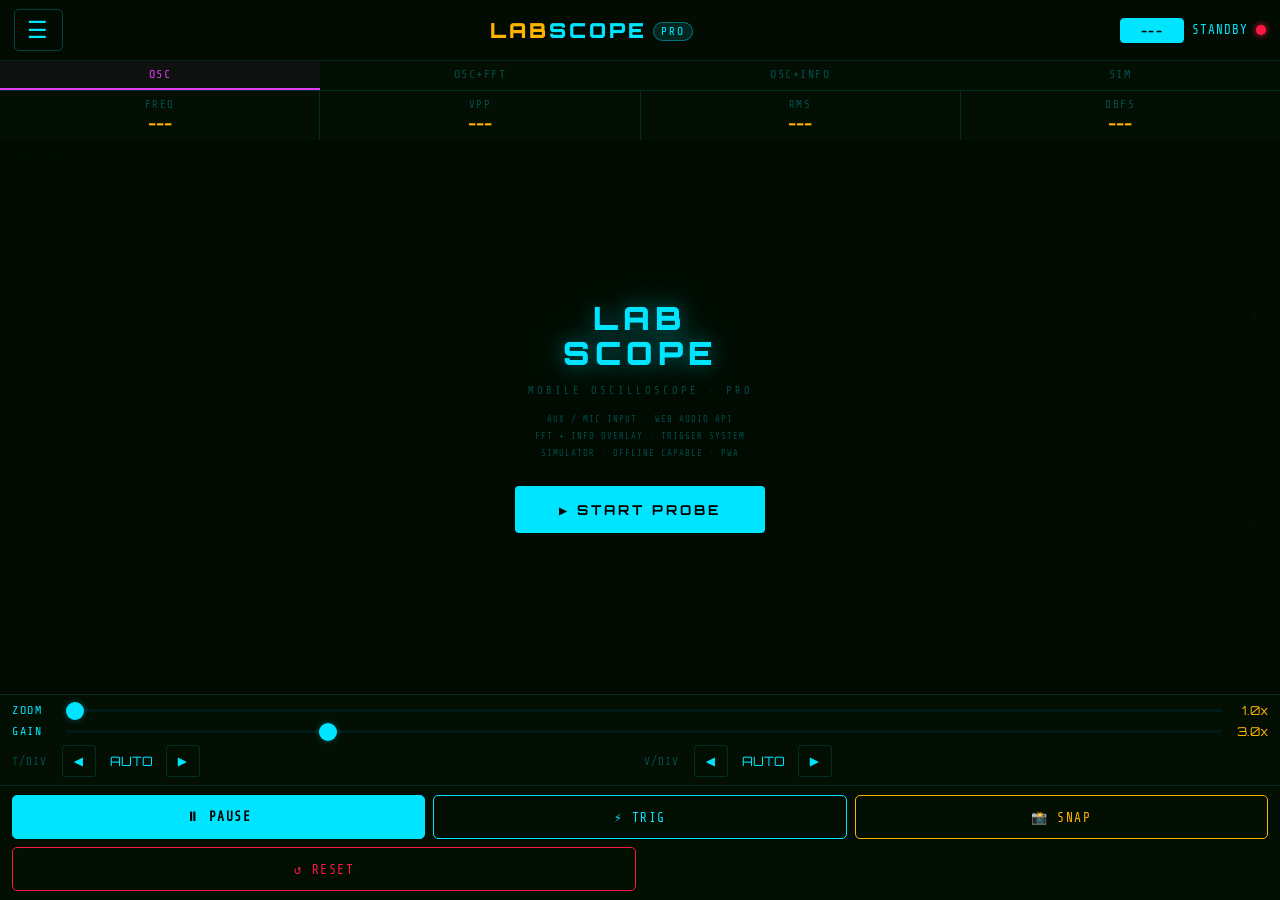
==== commit 0d314aee: "Update" ====
--- a/index.html
+++ b/index.html
@@ -45,6 +45,20 @@
     <div class="meas"><span class="meas-label">dBFS</span><span class="meas-value" id="mDb">---</span></div>
 </div>
 
+<!-- OSC VIEW PILLS — channel selector for OSC/FFT/INFO when in SIM mode -->
+<div id="oscPills" style="display:none">
+    <div class="ch-pill ch-pill-1 active" id="oscPill1" onclick="UI.setOscView('ch1')">
+        <div class="ch-dot"></div> CH1
+    </div>
+    <div class="ch-pill ch-pill-2" id="oscPill2" onclick="UI.setOscView('ch2')">
+        <div class="ch-dot"></div> CH2
+    </div>
+    <div class="ch-pill ch-pill-3" id="oscPill3" onclick="UI.setOscView('ch3')">
+        <div class="ch-dot"></div> CH3
+    </div>
+</div>
+
+<!-- SIM CHANNEL PILLS — enable/disable channels, shown only on SIM tab -->
 <div id="chPills">
     <div class="ch-pill ch-pill-1" id="pill1" onclick="UI.toggleChannel(1)">
         <div class="ch-dot"></div> CH1
@@ -75,7 +89,7 @@
     </div>
 </div>
 
-<!-- BODE ZONE — appears below canvas after sweep runs -->
+<!-- BODE ZONE -->
 <div id="bodeZone">
     <div class="bode-zone-title">BODE — H(f) MAGNITUDE + PHASE</div>
     <svg id="bodeZoneSvg" class="bode-zone-svg" viewBox="0 0 340 52" preserveAspectRatio="none">
@@ -211,16 +225,14 @@
             <button class="btn-amber"                     onclick="UI.captureSnapshot()">📸 SNAP</button>
         </div>
         <div class="btn-row-2">
-        <div class="btn-row-2">
-    <button class="btn-danger" style="width:100%" onclick="Audio.reset()">↺ RESET</button>
-</div>
+            <button class="btn-danger" style="width:100%" onclick="Audio.reset()">↺ RESET</button>
+        </div>
     </div>
 
     <div id="simBtns" style="display:none">
         <div class="btn-row">
             <button class="btn-primary" id="simPlayBtn" onclick="UI.toggleSimPlay()">▶ PLAY</button>
             <button class="btn-active"                  onclick="UI.toggleSimSetMenu()">☰ SIM SET</button>
-            <button class="btn-danger"                  onclick="UI.stopSim()">⏹ STOP</button>
         </div>
         <div class="btn-row-2">
             <button class="btn-amber"  onclick="UI.captureSnapshot()">📸 SNAP</button>
@@ -488,8 +500,9 @@
             <b>CH1:</b> Live mic/AUX by default. Optionally load an audio file as the reference signal.<br><br>
             <b>CH2:</b> Synth generator by default. Optionally load an audio file for comparison.<br><br>
             <b>CH3:</b> Auto-computed corrected signal — inverts the detected transfer function from CH1 vs CH2.<br><br>
+            <b>OSC channel pills:</b> In SIM mode, use the CH1/CH2/CH3 pills on OSC/FFT/INFO tabs to view each channel individually, full canvas.<br><br>
             <b>Analyser + Bode:</b> Unlock when CH1 has a real external source. Compares CH1 vs CH2, detects HPF, rolloff, AGC, clipping, phase shift.<br><br>
-            <b>Session:</b> Your settings, loaded files, and analysis results are saved automatically and restored when you return to the app.<br><br>
+            <b>Session:</b> Your settings, loaded files, and analysis results are saved automatically.<br><br>
             <b>Tip:</b> Calibrate with a known signal before critical measurements.
         </div>
     </div>
@@ -501,16 +514,17 @@
                 <div class="creator-row"><span class="creator-key">PROJECT</span><span class="creator-value">LAB SCOPE PRO</span></div>
                 <div class="creator-row"><span class="creator-key">AUTHOR</span><span class="creator-value">Vinns Designer</span></div>
                 <div class="creator-row"><span class="creator-key">LICENSE</span><span class="creator-value">MIT Open Source</span></div>
-                <div class="creator-row"><span class="creator-key">GITHUB</span><span class="creator-value">github.com/vinns</span></div>
+                <div class="creator-row"><span class="creator-key">GITHUB</span><span class="creator-value">github.com/VinnsEdesigner</span></div>
             </div>
         </div>
         <div class="mgroup">
             <div class="mgroup-title">BUILD INFO</div>
-            <div class="build-row"><span>VERSION</span><span id="bVersion">v1.1.6</span></div>
+            <div class="build-row"><span>VERSION</span><span id="bVersion">v1.3.0</span></div>
             <div class="build-row"><span>SAMPLE RATE</span><span id="bSampleRate">---</span></div>
             <div class="build-row"><span>FFT SIZE</span><span id="bFftSize">4096</span></div>
             <div class="build-row"><span>FREQ RES</span><span id="bFreqRes">---</span></div>
             <div class="build-row"><span>BROWSER</span><span id="bBrowser">---</span></div>
+            <div class="build-row"><span>DSP MODE</span><span style="color:var(--amber);font-family:var(--font-display);font-size:0.72em">MAIN THREAD</span></div>
         </div>
     </div>
 </div>
@@ -732,7 +746,7 @@
                 <div class="ssrow">
                     <div class="ss-btngroup">
                         <button class="ss-selbtn"        data-interval="500"  onclick="UI.setAnalyserInterval(500, this)">500ms</button>
-                        <button class="ss-selbtn active" data-interval="2000" onclick="UI.setAnalyserInterval(2000, this)">2s</button>
+                        <button class="ss-selbtn active" data-interval="3000" onclick="UI.setAnalyserInterval(3000, this)">3s</button>
                         <button class="ss-selbtn"        data-interval="5000" onclick="UI.setAnalyserInterval(5000, this)">5s</button>
                         <button class="ss-selbtn"        data-interval="0"    onclick="UI.setAnalyserInterval(0, this)">MANUAL</button>
                     </div>
@@ -799,6 +813,15 @@
 
 </div><!-- /simSetMenu -->
 
+<!-- DSP functions — loaded before all app scripts so they run on main thread -->
+<script src="js/dsp/simulator.js"></script>
+<script src="js/dsp/measurements.js"></script>
+<script src="js/dsp/classifier.js"></script>
+<script src="js/dsp/analyser.js"></script>
+<script src="js/dsp/bode.js"></script>
+<script src="js/dsp/correction.js"></script>
+<script src="js/dsp/artifacts.js"></script>
+
 <script src="js/state.js"></script>
 <script src="js/grid.js"></script>
 <script src="js/signal-detect.js"></script>
@@ -817,7 +840,7 @@
 
 <script>
 if ('serviceWorker' in navigator) {
-    navigator.serviceWorker.register('service-worker.js?v=1.1.6')
+    navigator.serviceWorker.register('service-worker.js?v=1.3.0')
     .then(reg => {
         reg.onupdatefound = () => {
             const w = reg.installing;
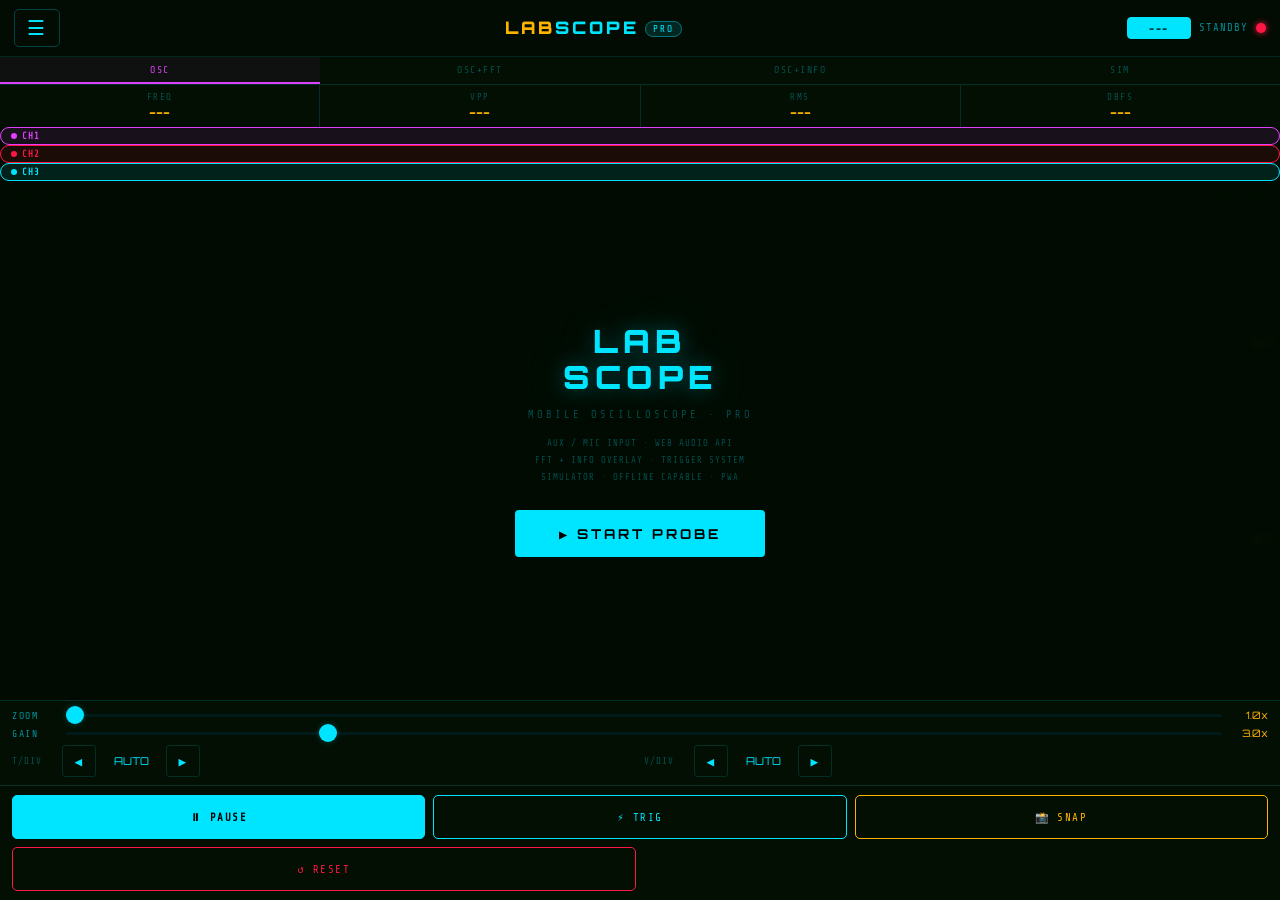
==== commit 8bcda984: "Update" ====
--- a/index.html
+++ b/index.html
@@ -46,7 +46,7 @@
 </div>
 
 <!-- OSC VIEW PILLS — channel selector for OSC/FFT/INFO when in SIM mode -->
-<div id="oscPills" style="display:none">
+<div id="oscPills">
     <div class="ch-pill ch-pill-1 active" id="oscPill1" onclick="UI.setOscView('ch1')">
         <div class="ch-dot"></div> CH1
     </div>
@@ -92,13 +92,13 @@
 <!-- BODE ZONE -->
 <div id="bodeZone">
     <div class="bode-zone-title">BODE — H(f) MAGNITUDE + PHASE</div>
-    <svg id="bodeZoneSvg" class="bode-zone-svg" viewBox="0 0 340 52" preserveAspectRatio="none">
+    <svg id="bodeZoneSvg" class="bode-zone-svg" viewBox="0 0 340 70" preserveAspectRatio="none">
         <line x1="0" y1="17" x2="340" y2="17" stroke="rgba(0,229,255,0.08)"/>
         <line x1="0" y1="34" x2="340" y2="34" stroke="rgba(0,229,255,0.06)"/>
         <path id="bodeZoneMag"   d="" stroke="#00e5ff" stroke-width="1.5" fill="none"/>
         <path id="bodeZonePhase" d="" stroke="#ffb300"  stroke-width="1"   fill="none" opacity="0.7"/>
-        <line id="bodeZoneHpf" x1="0" y1="0" x2="0" y2="52" stroke="rgba(255,23,68,0.4)" stroke-width="1" stroke-dasharray="3,3" style="display:none"/>
-        <line id="bodeZoneLpf" x1="340" y1="0" x2="340" y2="52" stroke="rgba(255,23,68,0.4)" stroke-width="1" stroke-dasharray="3,3" style="display:none"/>
+        <line id="bodeZoneHpf" x1="0" y1="0" x2="0" y2="70" stroke="rgba(255,23,68,0.4)" stroke-width="1" stroke-dasharray="3,3" style="display:none"/>
+        <line id="bodeZoneLpf" x1="340" y1="0" x2="340" y2="70" stroke="rgba(255,23,68,0.4)" stroke-width="1" stroke-dasharray="3,3" style="display:none"/>
     </svg>
     <div class="bode-zone-legend">
         <span class="bz-mag">— magnitude</span>
@@ -691,7 +691,7 @@
     <!-- ARTIFACTS -->
     <div class="sspanel" id="sspanel-artifacts">
         <div class="ssgroup">
-            <div class="ssgroup-title">STAGE 1 — SOURCE ARTIFACTS</div>
+            <div class="ssgroup-title">STAGE 1 — SOURCE ARTIFACTS <span style="color:#e040fb;font-size:0.75em;letter-spacing:1px">applied to CH1</span></div>
             <div class="ssrow"><span class="sslabel">DC OFFSET</span><input type="range" class="ssslider" min="-100" max="100" step="1" value="0" oninput="UI.setArtifact('dcOffset', this.value/100)"><span class="ssval" id="art-dcOffset">0.00V</span></div>
             <div class="ssrow"><span class="sslabel">HARM DIST</span><input type="range" class="ssslider" min="0" max="100" step="1" value="0" oninput="UI.setArtifact('harmDistort', this.value/100)"><span class="ssval" id="art-harmDistort">0%</span></div>
             <div class="ssrow"><span class="sslabel">SRC CLIP</span><input type="range" class="ssslider" min="0" max="100" step="1" value="0" oninput="UI.setArtifact('srcClip', this.value/100)"><span class="ssval" id="art-srcClip">0%</span></div>
@@ -766,14 +766,14 @@
             <div class="ssgroup">
                 <div class="ssgroup-title">SWEEP CURVE — MAGNITUDE + PHASE</div>
                 <div class="ss-bodegraph">
-                    <svg id="bodeSvg" viewBox="0 0 340 72" preserveAspectRatio="none">
+                    <svg id="bodeSvg" viewBox="0 0 340 140" preserveAspectRatio="none">
                         <line x1="0" y1="14" x2="340" y2="14" stroke="rgba(0,229,255,0.08)"/>
                         <line x1="0" y1="36" x2="340" y2="36" stroke="rgba(0,229,255,0.06)"/>
                         <line x1="0" y1="58" x2="340" y2="58" stroke="rgba(0,229,255,0.05)"/>
                         <path id="bodeMagCurve"   d="" stroke="#00e5ff" stroke-width="1.5" fill="rgba(0,229,255,0.03)"/>
                         <path id="bodePhaseCurve" d="" stroke="#ffb300"  stroke-width="1"   fill="none" opacity="0.65"/>
-                        <line id="bodeHpfMarker" x1="0" y1="0" x2="0" y2="72" stroke="rgba(255,23,68,0.45)" stroke-width="1" stroke-dasharray="3,3" style="display:none"/>
-                        <line id="bodeLpfMarker" x1="340" y1="0" x2="340" y2="72" stroke="rgba(255,23,68,0.45)" stroke-width="1" stroke-dasharray="3,3" style="display:none"/>
+                        <line id="bodeHpfMarker" x1="0" y1="0" x2="0" y2="140" stroke="rgba(255,23,68,0.45)" stroke-width="1" stroke-dasharray="3,3" style="display:none"/>
+                        <line id="bodeLpfMarker" x1="340" y1="0" x2="340" y2="140" stroke="rgba(255,23,68,0.45)" stroke-width="1" stroke-dasharray="3,3" style="display:none"/>
                     </svg>
                     <span class="ss-bodelbl" style="top:2px;left:3px">0dB</span>
                     <span class="ss-bodelbl" style="top:33%;left:3px">-20dB</span>
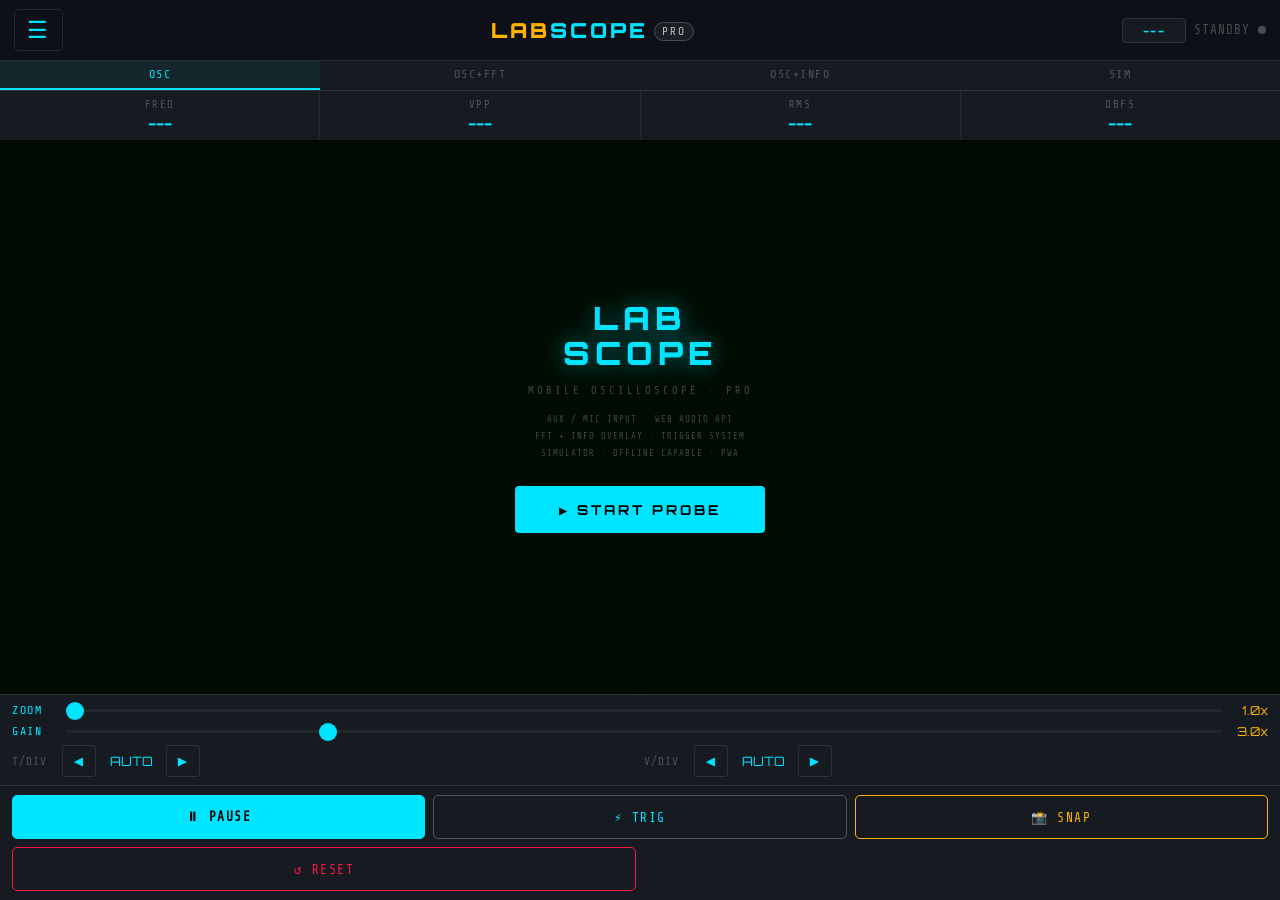
==== commit 0e87b908: "Update" ====
--- a/index.html
+++ b/index.html
@@ -414,6 +414,15 @@
                 <div class="swatch-btn"        data-group="meas" data-color="#00ff41" style="background:#00ff41" onclick="UI.setMeasColor('#00ff41')"></div>
             </div>
         </div>
+        <div class="mgroup">
+            <div class="mgroup-title">THEME</div>
+            <div class="mrow">
+                <button class="theme-btn active" data-theme="dark"   onclick="UI.setTheme('dark')"
+                    style="background:#020c02;color:#00e5ff;border-color:#00e5ff">⬛ DARK SCOPE</button>
+                <button class="theme-btn"        data-theme="github" onclick="UI.setTheme('github')"
+                    style="background:#ffffff;color:#1f2328;border-color:#d0d7de">🟦 GITHUB LIGHT</button>
+            </div>
+        </div>
         <div class="section-header">SETTINGS PANEL</div>
         <div class="mgroup">
             <div class="mgroup-title">TEXT COLOR</div>
--- a/css/base.css
+++ b/css/base.css
@@ -1,71 +1,245 @@
-/* ── BASE.CSS v1.1.1 ── */
-
-/* ── SINGLE DARK THEME ONLY — light mode removed ── */
+/* ── BASE.CSS v1.2.0 — DARK + GITHUB LIGHT THEMES ── */
+
+/* ══════════════════════════════════════
+   DEFAULT: DARK THEME (original)
+══════════════════════════════════════ */
 :root {
-    /* ── BRAND COLORS (fixed, never change) ── */
-    --brand-lab:    #ffb300;   /* amber  — LAB  in header */
-    --brand-scope:  #00e5ff;   /* cyan   — SCOPE in header */
+    --brand-lab:    #ffb300;
+    --brand-scope:  #00e5ff;
     --brand-pro-bg: rgba(0,229,255,0.15);
     --brand-pro-br: rgba(0,229,255,0.5);
 
-    /* ── UI ACCENT COLORS ── */
-    --cyan:         #00e5ff;   /* primary UI text */
-    --amber:        #ffb300;   /* measurements + warnings */
-    --purple:       #e040fb;   /* active/selected state */
-    --purple-solid: #534AB7;   /* solid purple button */
-    --red:          #ff1744;   /* danger + default waveform */
-    --orange:       #ff6d00;   /* alert level */
-    --green:        #00ff41;   /* live indicator dot only */
+    /* accent colours */
+    --cyan:         #00e5ff;   /* selected state + scope overlays */
+    --amber:        #ffb300;
+    --purple:       #e040fb;
+    --purple-solid: #534AB7;
+    --red:          #ff1744;
+    --orange:       #ff6d00;
+    --green:        #00ff41;
 
     /* ── BACKGROUNDS ── */
-    --bg:           #020c02;
-    --panel:        #030f03;
-    --panel2:       #051205;
-    --card-bg:      #030f03;
-    --input-bg:     #011201;
-
-    /* ── BORDERS ── */
-    --border:        rgba(0,229,255,0.15);
-    --border-bright: rgba(0,229,255,0.35);
-    --input-border:  rgba(0,229,255,0.3);
-
-    /* ── GRID ── */
-    --grid:         #001a1a;
-
-    /* ── TEXT ── */
-    --text-dim:     rgba(0,229,255,0.3);
-    --text-mid:     rgba(0,229,255,0.6);
-    --text-main:    #00e5ff;
-
-    /* ── CANVAS COLORS ── */
-    --canvas-wave:  #ff1744;   /* default red waveform */
-    --canvas-grid:  #001a1a;
-    --canvas-text:  rgba(0,229,255,0.4);
-
-    /* ── NEON aliases (used by legacy components) ── */
+    --bg:           #0d1117;   /* very dark grey-black (GitHub dark) */
+    --panel:        #161b22;   /* slightly lighter panel */
+    --panel2:       #1c2128;
+    --card-bg:      #161b22;
+    --input-bg:     #0d1117;
+
+    /* ── BORDERS: white/grey, not teal ── */
+    --border:        rgba(255,255,255,0.10);
+    --border-bright: rgba(255,255,255,0.25);
+    --input-border:  rgba(255,255,255,0.18);
+
+    /* ── GRID: mid-grey ── */
+    --grid:         #21262d;
+
+    /* ── TEXT: white/grey — not teal ── */
+    --text-dim:     rgba(255,255,255,0.25);
+    --text-mid:     rgba(255,255,255,0.55);
+    --text-main:    rgba(255,255,255,0.88);
+
+    /* ── CANVAS: unchanged — stays dark with teal scope ── */
+    --canvas-wave:  #ff1744;
+    --canvas-grid:  #21262d;
+    --canvas-text:  rgba(0,229,255,0.5);
+
+    /* ── NEON: still teal — scope overlays use this ── */
     --neon:         #00e5ff;
-    --neon-dim:     rgba(0,229,255,0.4);
-    --neon-glow:    rgba(0,229,255,0.25);
-}
-
-/* ── FONT VARIABLES ── */
+    --neon-dim:     rgba(0,229,255,0.45);
+    --neon-glow:    rgba(0,229,255,0.2);
+}
+
+/* ══════════════════════════════════════
+   GITHUB LIGHT THEME
+   Activate via: document.documentElement.setAttribute('data-theme','github')
+   Zero JS changes — pure CSS variables
+══════════════════════════════════════ */
+[data-theme="github"] {
+    /* GitHub's actual design tokens */
+    --brand-lab:    #0969da;   /* GitHub blue — LAB */
+    --brand-scope:  #1f883d;   /* GitHub green — SCOPE */
+    --brand-pro-bg: rgba(9,105,218,0.08);
+    --brand-pro-br: rgba(9,105,218,0.3);
+
+    --cyan:         #0969da;   /* primary — GitHub blue */
+    --amber:        #9a6700;   /* GitHub yellow-dark (readable on white) */
+    --purple:       #8250df;   /* GitHub purple */
+    --purple-solid: #8250df;
+    --red:          #cf222e;   /* GitHub red */
+    --orange:       #bc4c00;   /* GitHub orange */
+    --green:        #1f883d;   /* GitHub green */
+
+    --bg:           #ffffff;   /* white page bg */
+    --panel:        #f6f8fa;   /* GitHub gray panel */
+    --panel2:       #eaeef2;
+    --card-bg:      #ffffff;
+    --input-bg:     #ffffff;
+
+    --border:        #d0d7de;  /* GitHub standard border */
+    --border-bright: #0969da;
+    --input-border:  #d0d7de;
+
+    --grid:         #eaeef2;   /* very light gray grid lines */
+
+    --text-dim:     #656d76;   /* GitHub muted text */
+    --text-mid:     #424a53;   /* GitHub secondary text */
+    --text-main:    #1f2328;   /* GitHub primary text (near-black) */
+
+    --canvas-wave:  #cf222e;
+    --canvas-grid:  #eaeef2;
+    --canvas-text:  #656d76;
+
+    --neon:         #0969da;
+    --neon-dim:     rgba(9,105,218,0.5);
+    --neon-glow:    rgba(9,105,218,0.15);
+}
+
+/* GitHub theme — canvas area needs white bg not black */
+[data-theme="github"] #scopeArea       { background: #ffffff; }
+[data-theme="github"] canvas           { background: #ffffff; }
+[data-theme="github"] #scopeArea::after {
+    background: repeating-linear-gradient(
+        0deg, transparent, transparent 2px,
+        rgba(0,0,0,0.02) 2px, rgba(0,0,0,0.02) 4px
+    );
+}
+
+/* GitHub — header stays branded */
+[data-theme="github"] #header          { background: #24292f; border-bottom-color: #444c56; }
+[data-theme="github"] .logo-lab        { color: #f78166; }   /* GitHub red-ish accent */
+[data-theme="github"] .logo-scope      { color: #79c0ff; }   /* GitHub blue light */
+[data-theme="github"] .logo-pro        { color: #79c0ff; border-color: rgba(121,192,255,0.4); background: rgba(121,192,255,0.1); }
+[data-theme="github"] #hamburgerBtn    { color: #e6edf3; border-color: rgba(230,237,243,0.2); }
+[data-theme="github"] .status-label   { color: rgba(230,237,243,0.6); }
+
+/* GitHub — tabs */
+[data-theme="github"] #tabs            { background: #f6f8fa; border-bottom-color: #d0d7de; }
+[data-theme="github"] .tab             { color: #656d76; }
+[data-theme="github"] .tab.active      { color: #0969da; border-bottom-color: #0969da; background: rgba(9,105,218,0.04); }
+
+/* GitHub — measurements bar */
+[data-theme="github"] #measurements   { background: #d0d7de; }
+[data-theme="github"] .meas           { background: #f6f8fa; }
+[data-theme="github"] .meas-label     { color: #656d76; }
+[data-theme="github"] .meas-value     { color: #0969da; }
+
+/* GitHub — controls */
+[data-theme="github"] #controls        { background: #f6f8fa; border-top-color: #d0d7de; }
+[data-theme="github"] button           { border-color: #d0d7de; color: #1f2328; background: #ffffff; }
+[data-theme="github"] .btn-primary     { background: #0969da; color: #fff; border-color: #0969da; }
+[data-theme="github"] .btn-secondary   { background: #f6f8fa; color: #1f2328; }
+[data-theme="github"] .btn-danger      { color: #cf222e; border-color: #cf222e; }
+[data-theme="github"] .btn-amber       { color: #9a6700; border-color: #d4a72c; }
+[data-theme="github"] .btn-active      { background: #8250df; color: #fff; border-color: #8250df; }
+
+/* GitHub — sim/osc controls strip */
+[data-theme="github"] #oscControls     { background: #f6f8fa; border-top-color: #d0d7de; }
+[data-theme="github"] .osc-ctrl-label { color: #424a53; }
+[data-theme="github"] .osc-ctrl-val   { color: #0969da; }
+[data-theme="github"] .osc-div-btn    { border-color: #d0d7de; color: #1f2328; background: #ffffff; }
+[data-theme="github"] .osc-div-val    { color: #0969da; }
+
+/* GitHub — side menu */
+[data-theme="github"] #sideMenu       { background: #ffffff; border-right-color: #d0d7de; }
+[data-theme="github"] .menu-header    { background: #f6f8fa; border-bottom-color: #d0d7de; }
+[data-theme="github"] .menu-title     { color: #1f2328; }
+[data-theme="github"] .menu-close     { color: #1f2328; border-color: #d0d7de; background: #fff; }
+[data-theme="github"] .mtab           { color: #656d76; }
+[data-theme="github"] .mtab.active    { color: #0969da; border-bottom-color: #0969da; }
+[data-theme="github"] .mpanel         { background: #ffffff; }
+[data-theme="github"] .mgroup         { border-color: #d0d7de; background: #ffffff; }
+[data-theme="github"] .mgroup-title   { background: #f6f8fa; color: #1f2328; border-bottom-color: #d0d7de; }
+[data-theme="github"] .mrow           { border-bottom-color: #eaeef2; }
+[data-theme="github"] .mlabel         { color: #424a53; }
+[data-theme="github"] .mval           { color: #0969da; }
+[data-theme="github"] .mbtn           { border-color: #d0d7de; color: #1f2328; background: #fff; }
+[data-theme="github"] .mbtn-sel       { border-color: #d0d7de; color: #656d76; background: #f6f8fa; }
+[data-theme="github"] .mbtn-sel.active { background: #0969da; color: #fff; border-color: #0969da; }
+[data-theme="github"] .mbtn-full      { border-color: #0969da; color: #0969da; background: #fff; }
+[data-theme="github"] .swatch-btn.active { border-color: #8250df; box-shadow: 0 0 0 3px rgba(130,80,223,0.3); }
+[data-theme="github"] .font-pick-btn  { border-color: #d0d7de; color: #424a53; background: #fff; }
+[data-theme="github"] .font-pick-btn.active { border-color: #0969da; color: #0969da; background: rgba(9,105,218,0.06); }
+[data-theme="github"] .section-header { color: #0969da; border-top-color: #d0d7de; }
+
+/* GitHub — sim set menu */
+[data-theme="github"] #simSetMenu      { background: #ffffff; border-top-color: #d0d7de; }
+[data-theme="github"] .simset-header  { background: #f6f8fa; border-bottom-color: #d0d7de; }
+[data-theme="github"] .simset-title   { color: #1f2328; }
+[data-theme="github"] .simset-close   { color: #1f2328; border-color: #d0d7de; background: #fff; }
+[data-theme="github"] #simSetTabs     { background: #f6f8fa; border-bottom-color: #d0d7de; }
+[data-theme="github"] .sstab          { color: #656d76; }
+[data-theme="github"] .sstab.active   { color: #8250df; border-bottom-color: #8250df; }
+[data-theme="github"] .sspanel        { background: #ffffff; }
+[data-theme="github"] .ssgroup        { border-color: #d0d7de; background: #ffffff; }
+[data-theme="github"] .ssgroup-title  { background: #f6f8fa; color: #1f2328; border-bottom-color: #d0d7de; }
+[data-theme="github"] .ssrow          { border-bottom-color: #eaeef2; }
+[data-theme="github"] .sslabel        { color: #424a53; }
+[data-theme="github"] .ssval          { color: #0969da; }
+[data-theme="github"] .ss-selbtn      { border-color: #d0d7de; color: #656d76; background: #f6f8fa; }
+[data-theme="github"] .ss-selbtn.active { background: #0969da; color: #fff; border-color: #0969da; }
+[data-theme="github"] .ss-wavebtn     { border-color: #d0d7de; color: #656d76; background: #f6f8fa; }
+[data-theme="github"] .ss-wavebtn.active { background: #0969da; color: #fff; border-color: #0969da; }
+[data-theme="github"] .ss-fullbtn     { border-color: #0969da; color: #0969da; background: #fff; }
+[data-theme="github"] .ss-fullbtn.danger { border-color: #cf222e; color: #cf222e; }
+[data-theme="github"] .ss-note        { color: #656d76; border-bottom-color: #eaeef2; }
+[data-theme="github"] .ss-chtoggle    { border-color: #d0d7de; color: #656d76; background: #fff; }
+[data-theme="github"] .ss-chname      { color: #424a53; }
+[data-theme="github"] .ss-chdesc      { color: #656d76; }
+[data-theme="github"] .ss-badge-amber { background: rgba(154,103,0,0.1); color: #9a6700; border-color: rgba(154,103,0,0.3); }
+[data-theme="github"] .ss-badge-red   { background: rgba(207,34,46,0.1);  color: #cf222e; border-color: rgba(207,34,46,0.3); }
+[data-theme="github"] .ss-badge-green { background: rgba(31,136,61,0.1);  color: #1f883d; border-color: rgba(31,136,61,0.2); }
+[data-theme="github"] .ss-badge-cyan  { background: rgba(9,105,218,0.08); color: #0969da; border-color: rgba(9,105,218,0.2); }
+
+/* GitHub — channel pills */
+[data-theme="github"] #chPills,
+[data-theme="github"] #oscPills       { background: #f6f8fa; border-bottom-color: #d0d7de; }
+[data-theme="github"] .ch-pill-1      { border-color: #8250df; color: #8250df; background: rgba(130,80,223,0.08); }
+[data-theme="github"] .ch-pill-1 .ch-dot { background: #8250df; }
+[data-theme="github"] .ch-pill-2      { border-color: #cf222e; color: #cf222e; background: rgba(207,34,46,0.08); }
+[data-theme="github"] .ch-pill-2 .ch-dot { background: #cf222e; }
+[data-theme="github"] .ch-pill-3      { border-color: #0969da; color: #0969da; background: rgba(9,105,218,0.08); }
+[data-theme="github"] .ch-pill-3 .ch-dot { background: #0969da; }
+
+/* GitHub — bode zone */
+[data-theme="github"] #bodeZone       { background: #f6f8fa; border-top-color: #d0d7de; }
+[data-theme="github"] .bode-zone-title { color: #656d76; }
+[data-theme="github"] .bz-mag         { color: #0969da; }
+[data-theme="github"] .bz-phase       { color: #9a6700; }
+
+/* GitHub — sim chevron */
+[data-theme="github"] #simChevronWrap { background: #f6f8fa; border-top-color: #d0d7de; }
+[data-theme="github"] #micBar         { background: #f6f8fa; border-top-color: #d0d7de; }
+[data-theme="github"] .mic-bar-label  { color: #424a53; }
+[data-theme="github"] .sim-src-btn    { border-color: #d0d7de; color: #656d76; background: #fff; }
+[data-theme="github"] .sim-src-btn.active-synth { border-color: #8250df; color: #8250df; background: rgba(130,80,223,0.06); }
+[data-theme="github"] .sim-src-btn.active-file  { border-color: #0969da; color: #0969da; background: rgba(9,105,218,0.06); }
+[data-theme="github"] .wave-btn       { border-color: #d0d7de; color: #656d76; background: #fff; }
+[data-theme="github"] .wave-btn.active { background: #0969da; color: #fff; border-color: #0969da; }
+[data-theme="github"] .osc-ctrl-row input[type=range] { background: #d0d7de; }
+
+/* GitHub — sig badge */
+[data-theme="github"] .sig-badge      { background: #0969da; border-color: #0969da; color: #fff; }
+
+/* GitHub — scope overlays */
+[data-theme="github"] .scope-overlay,
+[data-theme="github"] .scope-overlay-right { color: #656d76; }
+
+/* ══════════════════════════════════════
+   FONT VARIABLES (unchanged)
+══════════════════════════════════════ */
 :root {
-    --font-settings-display: 'Orbitron', monospace;
-    --font-settings-body:    'Share Tech Mono', monospace;
-    --font-scope-display:    'Orbitron', monospace;
-    --font-scope-body:       'Share Tech Mono', monospace;
-    --font-info-display:     'Share Tech Mono', monospace;
-    --font-info-body:        'Share Tech Mono', monospace;
-    --font-display: var(--font-scope-display);
-    --font-ui:      var(--font-scope-body);
-    --font-scope:   var(--font-scope-body);
-    --font-data:    var(--font-info-body);
+    --font-display: 'Orbitron', monospace;
+    --font-ui:      'Share Tech Mono', monospace;
+    --font-scope:   'Share Tech Mono', monospace;
+    --font-data:    'Share Tech Mono', monospace;
     --settings-fs:  15px;
     --scope-fs:     15px;
     --info-fs:      15px;
 }
 
-/* ── RESET + BODY ── */
+/* ══════════════════════════════════════
+   RESET + BODY
+══════════════════════════════════════ */
 *, *::before, *::after {
     box-sizing: border-box;
     -webkit-tap-highlight-color: transparent;
--- a/css/header.css
+++ b/css/header.css
@@ -1,19 +1,19 @@
-/* ── HEADER.CSS v1.1.1 — FIXED BRAND COLORS ── */
+/* ── HEADER.CSS v1.1.2 — white/grey text ── */
 #header {
     display:         flex;
     align-items:     center;
     justify-content: space-between;
     padding:         9px 14px;
-    background:      #020c02;        /* FIXED — never changes */
-    border-bottom:   1px solid rgba(0,229,255,0.12);
+    background:      #0d1117;
+    border-bottom:   1px solid var(--border);
     flex-shrink:     0;
     gap:             10px;
 }
 
 #hamburgerBtn {
     background:    transparent;
-    border:        1px solid rgba(0,229,255,0.25);
-    color:         #00e5ff;
+    border:        1px solid var(--border);
+    color:         var(--text-mid);
     font-size:     1.3em;
     padding:       6px 12px;
     border-radius: 5px;
@@ -24,20 +24,20 @@
     min-width:     44px;
     min-height:    38px;
 }
-#hamburgerBtn:active { background: rgba(0,229,255,0.1); }
+#hamburgerBtn:active { background: rgba(255,255,255,0.06); }
 
-/* ── FIXED BRAND LOGO — never changes with theme ── */
+/* Logo — keep brand colors */
 .logo {
-    font-family:  'Orbitron', monospace;
-    font-weight:  900;
-    font-size:    1.15em;
+    font-family:    'Orbitron', monospace;
+    font-weight:    900;
+    font-size:      1.15em;
     letter-spacing: 3px;
-    flex:         1;
-    text-align:   center;
-    line-height:  1;
+    flex:           1;
+    text-align:     center;
+    line-height:    1;
 }
-.logo-lab   { color: #ffb300; }   /* amber — FIXED */
-.logo-scope { color: #00e5ff; }   /* cyan  — FIXED */
+.logo-lab   { color: #ffb300; }
+.logo-scope { color: #00e5ff; }
 .logo-pro {
     font-family:    'Share Tech Mono', monospace;
     font-size:      0.55em;
@@ -45,9 +45,9 @@
     letter-spacing: 2px;
     padding:        2px 7px;
     border-radius:  10px;
-    border:         1px solid rgba(0,229,255,0.4);
-    background:     rgba(0,229,255,0.12);
-    color:          #00e5ff;
+    border:         1px solid rgba(255,255,255,0.2);
+    background:     rgba(255,255,255,0.06);
+    color:          rgba(255,255,255,0.7);
     margin-left:    6px;
     vertical-align: middle;
 }
@@ -59,7 +59,7 @@
     flex-shrink: 0;
 }
 
-/* signal type badge — color changes based on signal (that's data, not brand) */
+/* Signal badge — white/grey, no color */
 .sig-badge {
     font-family:    var(--font-display);
     font-size:      0.65em;
@@ -67,48 +67,48 @@
     letter-spacing: 1.5px;
     padding:        4px 9px;
     border-radius:  4px;
-    border:         1px solid var(--cyan);
-    color:          #000;
-    background:     var(--cyan);
+    border:         1px solid var(--border);
+    color:          var(--text-mid);
+    background:     var(--panel);
     transition:     all 0.3s;
     min-width:      64px;
     text-align:     center;
 }
-.sig-badge.sine     { background: #00e5ff; border-color: #00e5ff; color: #000; }
-.sig-badge.square   { background: #ffb300; border-color: #ffb300; color: #000; }
-.sig-badge.triangle { background: #e040fb; border-color: #e040fb; color: #000; }
-.sig-badge.sawtooth { background: #ff6d00; border-color: #ff6d00; color: #000; }
-.sig-badge.noise    { background: #ff1744; border-color: #ff1744; color: #fff; }
-.sig-badge.dc       { background: #00e5ff; border-color: #00e5ff; color: #000; }
+/* Only LIVE signal types get subtle color hint — very muted */
+.sig-badge.sine     { color: var(--text-main); border-color: var(--border-bright); }
+.sig-badge.square   { color: var(--text-main); border-color: var(--border-bright); }
+.sig-badge.triangle { color: var(--text-main); border-color: var(--border-bright); }
+.sig-badge.sawtooth { color: var(--text-main); border-color: var(--border-bright); }
+.sig-badge.noise    { color: var(--text-dim); }
+.sig-badge.dc       { color: var(--text-main); border-color: var(--border-bright); }
 
 .status-label {
     font-size:      0.7em;
-    color:          var(--text-mid);
+    color:          var(--text-dim);
     letter-spacing: 1px;
     font-family:    var(--font-ui);
 }
 
-/* status dot: red=off, green=live, purple=sim */
+/* Status dot — only dot keeps color (it's an indicator, not label) */
 .status-dot {
-    width:         10px;
-    height:        10px;
+    width:         8px;
+    height:        8px;
     border-radius: 50%;
-    background:    var(--red);
-    box-shadow:    0 0 6px var(--red);
+    background:    var(--border-bright);
     transition:    all 0.3s;
     flex-shrink:   0;
 }
 .status-dot.active {
     background: #00ff41;
-    box-shadow: 0 0 8px rgba(0,255,65,0.6);
+    box-shadow: 0 0 6px rgba(0,255,65,0.5);
     animation:  dot-pulse 1.2s infinite;
 }
 .status-dot.sim {
-    background: var(--purple);
-    box-shadow: 0 0 8px rgba(224,64,251,0.6);
+    background: var(--cyan);
+    box-shadow: 0 0 6px rgba(0,229,255,0.4);
     animation:  dot-pulse 1.2s infinite;
 }
 @keyframes dot-pulse {
     0%,100% { opacity: 1; }
-    50%     { opacity: 0.3; }
+    50%      { opacity: 0.3; }
 }
--- a/css/tabs.css
+++ b/css/tabs.css
@@ -1,4 +1,4 @@
-/* ── TABS.CSS v1.1.1 ── */
+/* ── TABS.CSS v1.1.2 ── */
 #tabs {
     display:       flex;
     background:    var(--panel);
@@ -19,10 +19,10 @@
     user-select:    none;
     font-family:    var(--font-ui);
 }
-/* purple active tab */
+/* CYAN active tab */
 .tab.active {
-    color:               var(--purple);
-    border-bottom-color: var(--purple);
-    background:          rgba(224,64,251,0.05);
+    color:               var(--cyan);
+    border-bottom-color: var(--cyan);
+    background:          rgba(0,229,255,0.05);
 }
-.tab:active { background: rgba(224,64,251,0.08); }
+.tab:active { background: rgba(0,229,255,0.06); }
--- a/css/measurements.css
+++ b/css/measurements.css
@@ -1,4 +1,4 @@
-/* ── MEASUREMENTS.CSS v1.1.1 ── */
+/* ── MEASUREMENTS.CSS v1.1.2 — white/grey only ── */
 #measurements {
     display:               grid;
     grid-template-columns: repeat(4, 1fr);
@@ -23,13 +23,13 @@
     margin-bottom:  2px;
 }
 
-/* amber measurements */
 .meas-value {
     font-family:  var(--font-display);
     font-size:    0.88em;
     font-weight:  700;
-    color:        var(--amber);
+    color:        var(--text-main);   /* white — not amber */
     display:      block;
 }
-.meas-value.warn  { color: var(--orange); }
-.meas-value.alert { color: var(--red); }
+/* warn/alert keep color as signal feedback — not UI theme */
+.meas-value.warn  { color: rgba(255,255,255,0.65); }
+.meas-value.alert { color: #ffffff; }
--- a/css/canvas.css
+++ b/css/canvas.css
@@ -1,4 +1,4 @@
-/* ── CANVAS.CSS ── */
+/* ── CANVAS.CSS v1.1.2 ── */
 #scopeArea {
     flex:       1;
     position:   relative;
@@ -7,22 +7,20 @@
     height:     0;
     width:      100%;
 }
-
 canvas {
     position: absolute;
     top: 0; left: 0;
     width: 100%; height: 100%;
     display: block;
+    background: #000;
 }
-
-/* CRT scanline effect */
 #scopeArea::after {
     content:  '';
     position: absolute;
     inset:    0;
     background: repeating-linear-gradient(
         0deg, transparent, transparent 2px,
-        rgba(0,0,0,0.07) 2px, rgba(0,0,0,0.07) 4px
+        rgba(0,0,0,0.06) 2px, rgba(0,0,0,0.06) 4px
     );
     pointer-events: none;
     z-index:  10;
@@ -32,8 +30,8 @@
     position:       absolute;
     top:            8px;
     left:           10px;
-    font-size:      0.68em;  /* CHANGED: rem → em */
-    color:          var(--neon-dim);
+    font-size:      0.68em;
+    color:          rgba(255,255,255,0.3);
     letter-spacing: 1px;
     pointer-events: none;
     z-index:        5;
@@ -43,8 +41,8 @@
     position:       absolute;
     top:            8px;
     right:          10px;
-    font-size:      0.68em;  /* CHANGED: rem → em */
-    color:          var(--neon-dim);
+    font-size:      0.68em;
+    color:          rgba(255,255,255,0.3);
     letter-spacing: 1px;
     pointer-events: none;
     text-align:     right;
@@ -52,110 +50,71 @@
     font-family:    var(--font-scope);
 }
 
-/* Trigger threshold markers */
 .trig-marker {
     position:       absolute;
     right:          4px;
-    font-size:      0.65em;  /* CHANGED: rem → em */
-    color:          var(--amber);
+    font-size:      0.65em;
+    color:          rgba(255,255,255,0.5);
     font-family:    var(--font-scope);
     pointer-events: none;
     z-index:        6;
-    text-shadow:    0 0 6px rgba(255,179,0,0.7);
     transition:     top 0.1s;
 }
 .trig-top { top: 30%; }
 .trig-bot { bottom: 30%; }
 
-/* ── INLINE OSC CONTROLS STRIP ── */
+/* OSC CONTROLS STRIP */
 #oscControls {
-    flex-shrink:   0;
-    background:    var(--panel);
-    border-top:    1px solid var(--border);
-    padding:       8px 12px;
-    display:       flex;
+    flex-shrink:    0;
+    background:     var(--panel);
+    border-top:     1px solid var(--border);
+    padding:        8px 12px;
+    display:        flex;
     flex-direction: column;
-    gap:           6px;
+    gap:            6px;
 }
-
-.osc-ctrl-row {
-    display:     flex;
-    align-items: center;
-    gap:         10px;
-}
-
+.osc-ctrl-row { display: flex; align-items: center; gap: 10px; }
 .osc-ctrl-label {
     font-family:    var(--font-ui);
-    font-size:      0.7em;  /* CHANGED: rem → em */
-    color:          var(--text-mid);
+    font-size:      0.7em;
+    color:          var(--text-dim);
     letter-spacing: 1.5px;
     min-width:      52px;
     flex-shrink:    0;
 }
-
 .osc-ctrl-row input[type=range] {
-    flex:               1;
-    -webkit-appearance: none;
-    height:             4px;
-    background:         var(--grid);
-    border-radius:      2px;
-    outline:            none;
+    flex: 1; -webkit-appearance: none;
+    height: 4px; background: var(--grid);
+    border-radius: 2px; outline: none;
 }
 .osc-ctrl-row input[type=range]::-webkit-slider-thumb {
     -webkit-appearance: none;
-    width:         20px;
-    height:        20px;
+    width: 20px; height: 20px;
     border-radius: 50%;
-    background:    var(--neon);
-    box-shadow:    0 0 6px var(--neon-glow);
-    cursor:        pointer;
+    background: var(--text-main);
+    cursor: pointer;
 }
-
+/* Value readout — white, not amber */
 .osc-ctrl-val {
     font-family: var(--font-display);
-    font-size:   0.75em;  /* CHANGED: rem → em */
-    color:       var(--neon);
+    font-size:   0.75em;
+    color:       var(--text-main);
     min-width:   42px;
     text-align:  right;
 }
 
-/* time/volt div stepper inline */
-.osc-div-row {
-    display:         flex;
-    align-items:     center;
-    justify-content: space-between;
-    gap:             8px;
+/* T/V DIV steppers */
+.osc-div-row  { display: flex; align-items: center; justify-content: space-between; gap: 8px; }
+.osc-div-group{ display: flex; align-items: center; gap: 6px; flex: 1; }
+.osc-div-btn  {
+    background: transparent; border: 1px solid var(--border);
+    color: var(--text-mid); font-family: var(--font-ui);
+    font-size: 0.85em; padding: 4px 10px;
+    border-radius: 3px; cursor: pointer; min-width: 34px; min-height: 32px;
 }
-.osc-div-group {
-    display:     flex;
-    align-items: center;
-    gap:         6px;
-    flex:        1;
+.osc-div-btn:active { background: rgba(255,255,255,0.06); }
+.osc-div-val  {
+    font-family: var(--font-display); font-size: 0.72em;
+    color: var(--text-main); min-width: 58px; text-align: center;
 }
-.osc-div-btn {
-    background:    transparent;
-    border:        1px solid var(--border);
-    color:         var(--neon);
-    font-family:   var(--font-ui);
-    font-size:     0.85em;  /* CHANGED: rem → em */
-    padding:       4px 10px;
-    border-radius: 3px;
-    cursor:        pointer;
-    min-width:     34px;
-    min-height:    32px;
-}
-.osc-div-btn:active { background: var(--neon-glow); }
-
-.osc-div-val {
-    font-family:    var(--font-display);
-    font-size:      0.72em;  /* CHANGED: rem → em */
-    color:          var(--cyan);
-    min-width:      58px;
-    text-align:     center;
-}
-.osc-div-label {
-    font-size:   0.62em;  /* CHANGED: rem → em */
-    color:       var(--text-dim);
-    letter-spacing: 1px;
-    min-width:   44px;
-}
+.osc-div-label { font-size: 0.62em; color: var(--text-dim); letter-spacing: 1px; min-width: 44px; }
--- a/css/controls.css
+++ b/css/controls.css
@@ -1,4 +1,4 @@
-/* ── CONTROLS.CSS v1.1.1 ── */
+/* ── CONTROLS.CSS v1.1.2 ── */
 #controls {
     padding:     9px 12px;
     background:  var(--panel);
@@ -6,13 +6,12 @@
     flex-shrink: 0;
 }
 
-/* OSC/INFO/FFT tabs — 3 button row */
 .btn-row   { display: grid; grid-template-columns: 1fr 1fr 1fr; gap: 8px; margin-bottom: 8px; }
 .btn-row-2 { display: grid; grid-template-columns: 1fr 1fr;     gap: 8px; }
 
 button {
     font-family:    var(--font-ui);
-    border:         1px solid var(--cyan);
+    border:         1px solid var(--border-bright);
     border-radius:  5px;
     padding:        12px 6px;
     font-size:      0.72em;
@@ -22,17 +21,17 @@
     user-select:    none;
     min-height:     44px;
     background:     transparent;
-    color:          var(--cyan);
+    color:          var(--text-main);
 }
 button:active { transform: scale(0.96); }
 
 /* primary — cyan solid */
-.btn-primary         { background: var(--cyan); color: #000; font-weight: bold; }
+.btn-primary         { background: var(--cyan); color: #000; font-weight: bold; border-color: var(--cyan); }
 .btn-primary:active  { background: rgba(0,229,255,0.7); }
 
-/* secondary — cyan outline */
-.btn-secondary       { background: transparent; color: var(--cyan); }
-.btn-secondary:active{ background: rgba(0,229,255,0.1); }
+/* secondary — grey outline */
+.btn-secondary       { background: transparent; color: var(--text-mid); border-color: var(--border-bright); }
+.btn-secondary:active{ background: rgba(255,255,255,0.06); }
 
 /* danger */
 .btn-danger          { color: var(--red);   border-color: var(--red); }
@@ -42,6 +41,6 @@
 .btn-amber           { color: var(--amber); border-color: var(--amber); }
 .btn-amber:active    { background: rgba(255,179,0,0.15); }
 
-/* active/selected state — PURPLE */
-.btn-active          { background: var(--purple-solid); color: #fff; border-color: var(--purple); font-weight: bold; }
+/* active/selected state — CYAN */
+.btn-active          { background: var(--cyan); color: #000; border-color: var(--cyan); font-weight: bold; }
 .btn-active:active   { opacity: 0.85; }
--- a/css/menu.css
+++ b/css/menu.css
@@ -1,4 +1,4 @@
-/* ── MENU.CSS v1.1.1 ── */
+/* ── MENU.CSS v1.1.2 ── */
 
 #menuOverlay {
     display:    none;
@@ -16,8 +16,8 @@
     width:      90vw;
     max-width:  360px;
     height:     100%;
-    background: #010a01;
-    border-right: 1px solid var(--border-bright);
+    background: #0d1117;
+    border-right: 1px solid var(--border);
     z-index:    300;
     display:    flex;
     flex-direction: column;
@@ -41,12 +41,12 @@
     font-family:    var(--font-display);
     font-size:      0.95em;
     letter-spacing: 3px;
-    color:          var(--cyan);
+    color:          var(--text-main);
 }
 .menu-close {
     background:    transparent;
     border:        1px solid var(--border);
-    color:         var(--cyan);
+    color:         var(--text-main);
     font-size:     1.1em;
     padding:       5px 12px;
     border-radius: 4px;
@@ -55,7 +55,7 @@
     min-width:     44px;
     min-height:    38px;
 }
-.menu-close:active { background: rgba(0,229,255,0.1); }
+.menu-close:active { background: rgba(255,255,255,0.06); }
 
 #menuTabs {
     display:       flex;
@@ -83,9 +83,9 @@
     display:        flex;
     align-items:    center;
 }
-/* PURPLE active menu tab */
-.mtab.active { color: var(--purple); border-bottom-color: var(--purple); }
-.mtab:active { background: rgba(224,64,251,0.08); }
+/* CYAN active menu tab */
+.mtab.active { color: var(--cyan); border-bottom-color: var(--cyan); }
+.mtab:active { background: rgba(0,229,255,0.05); }
 
 .mpanel {
     display:    none;
@@ -94,10 +94,10 @@
     padding:    14px;
     -webkit-overflow-scrolling: touch;
     scrollbar-width: thin;
-    scrollbar-color: rgba(0,229,255,0.2) transparent;
+    scrollbar-color: rgba(255,255,255,0.1) transparent;
 }
 .mpanel::-webkit-scrollbar       { width: 4px; }
-.mpanel::-webkit-scrollbar-thumb { background: rgba(0,229,255,0.2); border-radius: 2px; }
+.mpanel::-webkit-scrollbar-thumb { background: rgba(255,255,255,0.1); border-radius: 2px; }
 .mpanel.active { display: block; }
 
 .mgroup {
@@ -112,7 +112,7 @@
     padding:        9px 12px;
     font-size:      0.72em;
     letter-spacing: 2px;
-    color:          var(--cyan);
+    color:          var(--text-mid);
     border-bottom:  1px solid var(--border);
     font-family:    var(--font-display);
 }
@@ -123,7 +123,7 @@
     justify-content: space-between;
     padding:         10px 12px;
     gap:             10px;
-    border-bottom:   1px solid rgba(0,229,255,0.05);
+    border-bottom:   1px solid rgba(255,255,255,0.04);
     min-height:      46px;
 }
 .mrow:last-child { border-bottom: none; }
@@ -139,11 +139,10 @@
     font-family:    var(--font-ui);
 }
 
-/* amber values in menu */
 .mval {
     font-family: var(--font-display);
     font-size:   0.75em;
-    color:       var(--amber);
+    color:       var(--text-main);
     min-width:   54px;
     text-align:  right;
 }
@@ -184,7 +183,7 @@
 .mbtn {
     background:    transparent;
     border:        1px solid var(--border);
-    color:         var(--cyan);
+    color:         var(--text-main);
     font-family:   var(--font-ui);
     font-size:     0.85em;
     padding:       6px 12px;
@@ -192,9 +191,9 @@
     cursor:        pointer;
     min-width:     38px; min-height: 38px;
 }
-.mbtn:active { background: rgba(0,229,255,0.1); }
-
-/* PURPLE active selector buttons */
+.mbtn:active { background: rgba(255,255,255,0.06); }
+
+/* CYAN active selector buttons */
 .mbtn-sel {
     background:     transparent;
     border:         1px solid var(--border);
@@ -209,9 +208,9 @@
     min-height:     36px;
 }
 .mbtn-sel.active {
-    background:   var(--purple-solid);
-    color:        #fff;
-    border-color: var(--purple);
+    background:   var(--cyan);
+    color:        #000;
+    border-color: var(--cyan);
     font-weight:  bold;
 }
 .mbtn-sel:active { opacity: 0.8; }
@@ -219,8 +218,8 @@
 .mbtn-full {
     width:          100%;
     background:     transparent;
-    border:         1px solid var(--cyan);
-    color:          var(--cyan);
+    border:         1px solid var(--border-bright);
+    color:          var(--text-main);
     font-family:    var(--font-ui);
     font-size:      0.72em;
     letter-spacing: 1.5px;
@@ -230,11 +229,10 @@
     transition:     all 0.15s;
     min-height:     46px;
 }
-.mbtn-full:active      { background: rgba(0,229,255,0.1); }
+.mbtn-full:active      { background: rgba(255,255,255,0.06); }
 .btn-danger-full       { border-color: var(--red); color: var(--red); }
 .btn-danger-full:active{ background: rgba(255,23,68,0.15); }
 
-/* theme grid — removed light theme button */
 .theme-grid {
     display: grid;
     grid-template-columns: 1fr 1fr;
@@ -256,8 +254,8 @@
     transition:     all 0.2s;
     min-height:     44px;
 }
-/* PURPLE active theme button */
-.theme-btn.active { border-color: var(--purple); color: var(--purple); background: rgba(224,64,251,0.08); }
+/* CYAN active theme button */
+.theme-btn.active { border-color: var(--cyan); color: var(--cyan); background: rgba(0,229,255,0.08); }
 .theme-btn:active { opacity: 0.8; }
 
 .mcalib-info {
@@ -265,7 +263,7 @@
     font-size:     0.68em;
     color:         var(--text-mid);
     line-height:   1.7;
-    border-bottom: 1px solid rgba(0,229,255,0.05);
+    border-bottom: 1px solid rgba(255,255,255,0.04);
     font-family:   var(--font-ui);
 }
 
@@ -276,7 +274,7 @@
     line-height: 1.9;
     font-family: var(--font-ui);
 }
-.manual-text b { color: var(--cyan); }
+.manual-text b { color: var(--text-main); }
 
 .build-row {
     display:         flex;
@@ -285,13 +283,12 @@
     padding:         9px 12px;
     font-size:       0.7em;
     color:           var(--text-mid);
-    border-bottom:   1px solid rgba(0,229,255,0.05);
+    border-bottom:   1px solid rgba(255,255,255,0.04);
     font-family:     var(--font-ui);
     min-height:      40px;
 }
 .build-row:last-child { border-bottom: none; }
 .build-row span:last-child { color: var(--amber); font-family: var(--font-display); font-size: 0.72em; }
-.build-row-full { padding: 7px 12px; font-size: 0.68em; color: var(--text-mid); font-family: var(--font-ui); }
 
 .creator-card {
     margin: 14px 12px 4px;
@@ -316,12 +313,12 @@
     padding:       5px 0;
     font-size:     0.7em;
     font-family:   var(--font-ui);
-    border-bottom: 1px solid rgba(0,229,255,0.04);
+    border-bottom: 1px solid rgba(255,255,255,0.04);
     align-items:   center;
 }
 .creator-row:last-child { border-bottom: none; }
 .creator-key   { color: var(--text-dim); min-width: 72px; }
-.creator-value { color: var(--cyan); }
+.creator-value { color: var(--text-main); }
 
 /* ── COLOR SWATCHES ── */
 .swatch-row {
@@ -339,10 +336,10 @@
     transition:    all 0.2s;
     flex-shrink:   0;
 }
-/* purple ring on active swatch */
+/* CYAN ring on active swatch */
 .swatch-btn.active {
-    border-color: var(--purple);
-    box-shadow:   0 0 8px rgba(224,64,251,0.6);
+    border-color: var(--cyan);
+    box-shadow:   0 0 8px rgba(0,229,255,0.5);
     transform:    scale(1.22);
 }
 .swatch-btn:active { transform: scale(0.9); }
@@ -363,11 +360,11 @@
     line-height:    1.4;
 }
 .font-pick-btn small { display: block; opacity: 0.7; font-size: 0.55em; }
-/* purple active font button */
+/* cyan active font button */
 .font-pick-btn.active {
-    border-color: var(--purple);
-    color:        var(--purple);
-    background:   rgba(224,64,251,0.08);
+    border-color: var(--cyan);
+    color:        var(--cyan);
+    background:   rgba(0,229,255,0.08);
 }
 .font-pick-btn:active { opacity: 0.75; }
 
@@ -377,7 +374,7 @@
     font-size:      0.75em;
     font-weight:    700;
     letter-spacing: 2.5px;
-    color:          var(--amber);
+    color:          var(--text-mid);
     padding:        16px 14px 8px;
     border-top:     1px solid var(--border);
     margin-top:     4px;
--- a/css/simulator.css
+++ b/css/simulator.css
@@ -1,8 +1,29 @@
-/* ── SIMULATOR.CSS v1.1.1 ── */
-
-/* ── CHANNEL PILLS ROW ── */
+/* ── SIMULATOR.CSS v1.2.0 ── */
+
+/* ── OSC CHANNEL INDICATOR — slim strip on OSC/FFT/INFO tabs in SIM mode ── */
+#oscPills {
+    display:         none;
+    align-items:     center;
+    gap:             4px;
+    padding:         3px 10px;
+    background:      var(--panel);
+    border-bottom:   1px solid var(--border);
+    flex-shrink:     0;
+    min-height:      0;
+}
+#oscPills.visible { display: flex; }
+
+/* Make oscPills pills slimmer than chPills */
+#oscPills .ch-pill {
+    padding:     2px 8px;
+    font-size:   0.55em;
+    border-radius: 10px;
+}
+#oscPills .ch-dot { width: 5px; height: 5px; }
+
+/* ── SIM CHANNEL PILLS ROW ── */
 #chPills {
-    display:         none; /* shown only on SIM tab */
+    display:         none;
     align-items:     center;
     gap:             6px;
     padding:         5px 12px;
@@ -31,6 +52,9 @@
 .ch-pill.off     { opacity: 0.3; }
 .ch-pill:active  { opacity: 0.7; }
 
+/* Active pill highlight (used by oscPills) */
+.ch-pill.active  { box-shadow: 0 0 8px currentColor; }
+
 .ch-pill-1 { border-color: #e040fb; color: #e040fb; background: rgba(224,64,251,0.1); }
 .ch-pill-1 .ch-dot { background: #e040fb; }
 .ch-pill-2 { border-color: #ff1744; color: #ff1744; background: rgba(255,23,68,0.1); }
@@ -40,7 +64,7 @@
 
 /* ── MIC CHEVRON BAR ── */
 #micBar {
-    display:     none; /* shown only on SIM tab */
+    display:     none;
     align-items: center;
     gap:         8px;
     padding:     5px 12px;
@@ -69,10 +93,10 @@
 
 /* ── SIM CHEVRON COLLAPSIBLE PANEL ── */
 #simChevronWrap {
-    display:        none; /* shown only on SIM tab */
+    display:        none;
     flex-direction: column;
     background:     var(--panel);
-    border-top:     1px solid rgba(224,64,251,0.2);
+    border-top:     1px solid var(--border);
     flex-shrink:    0;
     overflow:       hidden;
 }
@@ -83,15 +107,14 @@
     align-items:     center;
     justify-content: center;
     padding:         3px 0;
-    border-bottom:   1px solid rgba(224,64,251,0.15);
+    border-bottom:   1px solid var(--border);
     cursor:          pointer;
     flex-shrink:     0;
     user-select:     none;
 }
 .sim-chevron-bar span { font-size: 9px; color: var(--purple); }
-.sim-chevron-bar:active { background: rgba(224,64,251,0.08); }
-
-/* scrollable inner content — fixed 120px max height */
+.sim-chevron-bar:active { background: rgba(255,255,255,0.05); }
+
 .sim-chevron-content {
     max-height:     120px;
     overflow-y:     auto;
@@ -101,12 +124,11 @@
     gap:            5px;
     -webkit-overflow-scrolling: touch;
     scrollbar-width: thin;
-    scrollbar-color: rgba(224,64,251,0.3) transparent;
+    scrollbar-color: rgba(255,255,255,0.1) transparent;
 }
 .sim-chevron-content::-webkit-scrollbar       { width: 3px; }
-.sim-chevron-content::-webkit-scrollbar-thumb { background: rgba(224,64,251,0.3); border-radius: 2px; }
-
-/* collapsed strip */
+.sim-chevron-content::-webkit-scrollbar-thumb { background: rgba(255,255,255,0.1); border-radius: 2px; }
+
 .sim-collapsed-strip {
     display:         flex;
     align-items:     center;
@@ -117,8 +139,8 @@
     gap:             10px;
 }
 .sim-collapsed-strip .strip-line { flex: 1; height: 1px; background: rgba(224,64,251,0.2); max-width: 40px; }
-.sim-collapsed-strip span        { font-size: 5.5px; color: rgba(224,64,251,0.4); letter-spacing: 1px; }
-.sim-collapsed-strip:active      { background: rgba(224,64,251,0.06); }
+.sim-collapsed-strip span        { font-size: 5.5px; color: var(--text-dim); letter-spacing: 1px; }
+.sim-collapsed-strip:active      { background: rgba(255,255,255,0.04); }
 
 /* ── WAVEFORM SELECTOR GRID ── */
 .wave-grid {
@@ -141,7 +163,6 @@
     transition:     all 0.2s;
     min-height:     30px;
 }
-/* PURPLE active wave button */
 .wave-btn.active {
     background:   var(--purple-solid);
     color:        #fff;
@@ -150,11 +171,7 @@
 }
 .wave-btn:active { opacity: 0.75; }
 
-/* ── SOURCE TOGGLE ── */
-.src-row {
-    display: flex;
-    gap:     4px;
-}
+.src-row { display: flex; gap: 4px; }
 .src-btn {
     font-size:     0.6em;
     padding:       4px 10px;
@@ -171,40 +188,16 @@
 .src-btn.active-file  { border-color: var(--cyan);   color: var(--cyan);   background: rgba(0,229,255,0.1);  font-weight: bold; }
 .src-btn:active { opacity: 0.75; }
 
-/* ── FILE AREA ── */
-.sim-file-area {
-    display:        flex;
-    flex-direction: column;
-    gap:            5px;
-}
-.sim-file-name {
-    font-family:    var(--font-display);
-    font-size:      0.62em;
-    color:          var(--cyan);
-    letter-spacing: 1px;
-    padding:        3px 0;
-    word-break:     break-all;
-}
+.sim-file-area { display: flex; flex-direction: column; gap: 5px; }
+.sim-file-name { font-family: var(--font-display); font-size: 0.62em; color: var(--cyan); letter-spacing: 1px; padding: 3px 0; word-break: break-all; }
 .sim-file-name.empty { color: var(--text-dim); }
-.sim-status {
-    font-family:    var(--font-ui);
-    font-size:      0.6em;
-    color:          var(--text-mid);
-    letter-spacing: 1px;
-    min-height:     16px;
-}
+.sim-status { font-family: var(--font-ui); font-size: 0.6em; color: var(--text-mid); letter-spacing: 1px; min-height: 16px; }
 .sim-status.recording { color: var(--red); }
 #simFilePicker { display: none; }
 
-/* ── ARTIFACT STAGE 2 TITLE ── */
 .artifact-stage2 .mgroup-title { color: var(--amber); }
 
-/* ── OSC CONTROLS (used in SIM panel too) ── */
-.osc-ctrl-row {
-    display:     flex;
-    align-items: center;
-    gap:         8px;
-}
+.osc-ctrl-row { display: flex; align-items: center; gap: 8px; }
 .osc-ctrl-label {
     font-family:    var(--font-ui);
     font-size:      0.65em;
--- a/css/simset.css
+++ b/css/simset.css
@@ -1,608 +1,190 @@
-/* ── SIMSET.CSS v1.0.0 ── */
-/* Covers: SIM SET bottom-sheet menu, chevron panel redesign,
-   bode zone strip, channel pill updates.
-   Zero overlap with simulator.css — additive only. */
+/* ── SIMSET.CSS v1.0.1 — CYAN active states, white/grey text ── */
 
-/* ══════════════════════════════════════════════
-   BODE ZONE — strip below canvas, SIM tab only
-══════════════════════════════════════════════ */
+/* BODE ZONE */
 #bodeZone {
     display:        none;
     flex-direction: column;
     background:     #000;
-    border-top:     1px solid rgba(0,229,255,0.1);
+    border-top:     1px solid var(--border);
     padding:        5px 8px 4px;
     flex-shrink:    0;
 }
 #bodeZone.show { display: flex; }
-
-.bode-zone-title {
-    font-family:    var(--font-ui);
-    font-size:      0.6em;
-    letter-spacing: 2px;
-    color:          rgba(0,229,255,0.35);
-    margin-bottom:  3px;
-}
-.bode-zone-svg {
-    width:  100%;
-    height: 52px;
-    display: block;
-}
-.bode-zone-legend {
-    display:     flex;
-    gap:         12px;
-    margin-top:  3px;
-    flex-wrap:   wrap;
-}
-.bode-zone-legend span {
-    font-family:    var(--font-ui);
-    font-size:      0.58em;
-    letter-spacing: 1px;
-}
+.bode-zone-title { font-family: var(--font-ui); font-size: 0.6em; letter-spacing: 2px; color: var(--text-dim); margin-bottom: 3px; }
+.bode-zone-svg   { width: 100%; height: 52px; display: block; }
+.bode-zone-legend { display: flex; gap: 12px; margin-top: 3px; flex-wrap: wrap; }
+.bode-zone-legend span { font-family: var(--font-ui); font-size: 0.58em; letter-spacing: 1px; }
 .bz-mag   { color: #00e5ff; }
 .bz-phase { color: #ffb300; }
 .bz-markers { color: rgba(255,23,68,0.5); margin-left: auto; }
-.bz-result  { color: rgba(0,229,255,0.4); }
+.bz-result  { color: var(--text-dim); }
 
-/* ══════════════════════════════════════════════
-   CHEVRON PANEL REDESIGN
-   Replaces #simChevronWrap internals.
-   The outer #simChevronWrap from simulator.css
-   still controls show/hide — we only restyle inside.
-══════════════════════════════════════════════ */
-
-/* Source toggle row — always visible inside chevron wrap */
-#simSourceRow {
-    display:       flex;
-    gap:           4px;
-    padding:       5px 8px 3px;
-    flex-shrink:   0;
+/* SOURCE ROW */
+#simSourceRow { display: flex; gap: 4px; padding: 5px 8px 3px; flex-shrink: 0; }
+.sim-src-btn {
+    flex: 1; text-align: center;
+    font-family: var(--font-ui); font-size: 0.62em;
+    padding: 5px 0; border-radius: 3px;
+    border: 1px solid var(--border); color: var(--text-dim);
+    background: transparent; cursor: pointer; letter-spacing: 1px; transition: all 0.18s;
 }
-.sim-src-btn {
-    flex:           1;
-    text-align:     center;
-    font-family:    var(--font-ui);
-    font-size:      0.62em;
-    padding:        5px 0;
-    border-radius:  3px;
-    border:         1px solid rgba(0,229,255,0.15);
-    color:          rgba(0,229,255,0.4);
-    background:     transparent;
-    cursor:         pointer;
-    letter-spacing: 1px;
-    transition:     all 0.18s;
-}
-.sim-src-btn.active-synth {
-    border-color: #e040fb;
-    color:        #e040fb;
-    background:   rgba(224,64,251,0.1);
-    font-weight:  bold;
-}
-.sim-src-btn.active-file {
-    border-color: #00e5ff;
-    color:        #00e5ff;
-    background:   rgba(0,229,255,0.08);
-    font-weight:  bold;
-}
+.sim-src-btn.active-synth { border-color: var(--cyan); color: var(--cyan); background: rgba(0,229,255,0.08); font-weight: bold; }
+.sim-src-btn.active-file  { border-color: var(--amber); color: var(--amber); background: rgba(255,179,0,0.08); font-weight: bold; }
 .sim-src-btn:active { opacity: 0.75; }
 
-/* Scrollable inner content — hard 120px cap */
+/* CHEVRON CONTENT */
 #simChevronContent {
-    max-height:     120px;
-    overflow-y:     auto;
-    display:        flex;
-    flex-direction: column;
-    gap:            4px;
-    padding:        5px 8px 6px;
-    -webkit-overflow-scrolling: touch;
-    scrollbar-width: thin;
-    scrollbar-color: rgba(224,64,251,0.25) transparent;
+    max-height: 120px; overflow-y: auto;
+    display: flex; flex-direction: column; gap: 4px; padding: 5px 8px 6px;
+    -webkit-overflow-scrolling: touch; scrollbar-width: thin;
+    scrollbar-color: rgba(255,255,255,0.1) transparent;
 }
 #simChevronContent::-webkit-scrollbar       { width: 3px; }
-#simChevronContent::-webkit-scrollbar-thumb { background: rgba(224,64,251,0.25); border-radius: 2px; }
+#simChevronContent::-webkit-scrollbar-thumb { background: rgba(255,255,255,0.1); border-radius: 2px; }
+#simSynthPanel { display: flex; flex-direction: column; gap: 4px; }
+#simFilePanel  { display: flex; flex-direction: column; gap: 5px; }
+.sim-file-actions  { display: grid; grid-template-columns: 1fr 1fr; gap: 4px; }
+.sim-file-load-btn {
+    text-align: center; font-family: var(--font-ui); font-size: 0.62em;
+    padding: 6px 4px; border-radius: 3px;
+    border: 1px solid var(--border-bright); color: var(--text-main);
+    background: transparent; cursor: pointer; letter-spacing: 1px; min-height: 30px;
+}
+.sim-file-load-btn:active { background: rgba(255,255,255,0.06); }
+.sim-file-info { display: flex; flex-direction: column; gap: 2px; }
+.sim-file-name-display { font-family: var(--font-ui); font-size: 0.65em; color: var(--cyan); letter-spacing: 1px; white-space: nowrap; overflow: hidden; text-overflow: ellipsis; }
+.sim-file-name-display.empty { color: var(--text-dim); }
+.sim-rec-timer      { font-family: var(--font-ui); font-size: 0.62em; color: var(--red); letter-spacing: 1px; min-height: 14px; }
+.sim-rec-timer.idle { color: var(--text-dim); }
 
-/* SYNTH sub-panel */
-#simSynthPanel {
-    display:        flex;
-    flex-direction: column;
-    gap:            4px;
+/* SIM SET MENU */
+#simSetOverlay { display: none; position: fixed; inset: 0; background: rgba(0,0,0,0.7); z-index: 200; }
+#simSetOverlay.open { display: block; }
+#simSetMenu {
+    position: fixed; bottom: 0; left: 0; right: 0;
+    max-height: 88vh; background: #0d1117;
+    border-top: 1px solid var(--border-bright); border-radius: 10px 10px 0 0;
+    z-index: 300; display: none; flex-direction: column; overflow: hidden;
+    transform: translateY(100%); transition: transform 0.28s cubic-bezier(0.4,0,0.2,1);
 }
-
-/* FILE sub-panel */
-#simFilePanel {
-    display:        flex;
-    flex-direction: column;
-    gap:            5px;
-}
-
-/* File action buttons row */
-.sim-file-actions {
-    display: grid;
-    grid-template-columns: 1fr 1fr;
-    gap:     4px;
-}
-.sim-file-load-btn {
-    text-align:     center;
-    font-family:    var(--font-ui);
-    font-size:      0.62em;
-    padding:        6px 4px;
-    border-radius:  3px;
-    border:         1px solid rgba(0,229,255,0.3);
-    color:          #00e5ff;
-    background:     transparent;
-    cursor:         pointer;
-    letter-spacing: 1px;
-    min-height:     30px;
-}
-.sim-file-load-btn:active { background: rgba(0,229,255,0.08); }
-
-.sim-file-rec-btn {
-    text-align:     center;
-    font-family:    var(--font-ui);
-    font-size:      0.62em;
-    padding:        6px 4px;
-    border-radius:  3px;
-    border:         1px solid rgba(255,23,68,0.3);
-    color:          #ff1744;
-    background:     transparent;
-    cursor:         pointer;
-    letter-spacing: 1px;
-    min-height:     30px;
-    transition:     all 0.2s;
-}
-.sim-file-rec-btn.recording {
-    background:  rgba(255,23,68,0.12);
-    border-color: #ff1744;
-    animation:   sim-rec-pulse 1s infinite;
-}
-@keyframes sim-rec-pulse {
-    0%,100% { opacity: 1; }
-    50%      { opacity: 0.5; }
-}
-.sim-file-rec-btn:active { opacity: 0.75; }
-
-/* File info display */
-.sim-file-info {
-    display:        flex;
-    flex-direction: column;
-    gap:            2px;
-}
-.sim-file-name-display {
-    font-family:    var(--font-ui);
-    font-size:      0.65em;
-    color:          #00e5ff;
-    letter-spacing: 1px;
-    white-space:    nowrap;
-    overflow:       hidden;
-    text-overflow:  ellipsis;
-}
-.sim-file-name-display.empty { color: rgba(0,229,255,0.25); }
-
-.sim-rec-timer {
-    font-family:    var(--font-ui);
-    font-size:      0.62em;
-    color:          #ff1744;
-    letter-spacing: 1px;
-    min-height:     14px;
-}
-.sim-rec-timer.idle { color: rgba(0,229,255,0.25); }
-
-/* ══════════════════════════════════════════════
-   SIM SET BOTTOM-SHEET MENU
-══════════════════════════════════════════════ */
-
-/* Backdrop */
-#simSetOverlay {
-    display:    none;
-    position:   fixed;
-    inset:      0;
-    background: rgba(0,0,0,0.7);
-    z-index:    200;
-}
-#simSetOverlay.open { display: block; }
-
-/* Sheet — slides up from bottom */
-#simSetMenu {
-    position:       fixed;
-    bottom:         0;
-    left:           0;
-    right:          0;
-    max-height:     88vh;
-    background:     #010a01;
-    border-top:     1px solid rgba(0,229,255,0.25);
-    border-radius:  10px 10px 0 0;
-    z-index:        300;
-    display:        none;
-    flex-direction: column;
-    overflow:       hidden;
-    transform:      translateY(100%);
-    transition:     transform 0.28s cubic-bezier(0.4,0,0.2,1);
-}
-#simSetMenu.open {
-    display:   flex;
-    transform: translateY(0);
-}
-
-/* Drag handle pill */
+#simSetMenu.open { display: flex; transform: translateY(0); }
 #simSetMenu::before {
-    content:       '';
-    display:       block;
-    width:         36px;
-    height:        4px;
-    background:    rgba(0,229,255,0.2);
-    border-radius: 2px;
-    margin:        8px auto 0;
-    flex-shrink:   0;
+    content: ''; display: block; width: 36px; height: 4px;
+    background: rgba(255,255,255,0.15); border-radius: 2px;
+    margin: 8px auto 0; flex-shrink: 0;
 }
 
 .simset-header {
-    display:         flex;
-    align-items:     center;
-    justify-content: space-between;
-    padding:         8px 14px 6px;
-    background:      #030f03;
-    border-bottom:   1px solid rgba(0,229,255,0.1);
-    flex-shrink:     0;
+    display: flex; align-items: center; justify-content: space-between;
+    padding: 8px 14px 6px; background: var(--panel);
+    border-bottom: 1px solid var(--border); flex-shrink: 0;
 }
-.simset-title {
-    font-family:    var(--font-display);
-    font-size:      0.82em;
-    letter-spacing: 3px;
-    color:          #00e5ff;
+.simset-title { font-family: var(--font-display); font-size: 0.82em; letter-spacing: 3px; color: var(--text-main); }
+.simset-close {
+    background: transparent; border: 1px solid var(--border); color: var(--text-main);
+    font-family: var(--font-ui); font-size: 0.8em; padding: 4px 10px;
+    border-radius: 3px; cursor: pointer; min-width: 36px; min-height: 32px;
 }
-.simset-close {
-    background:    transparent;
-    border:        1px solid rgba(0,229,255,0.2);
-    color:         #00e5ff;
-    font-family:   var(--font-ui);
-    font-size:     0.8em;
-    padding:       4px 10px;
-    border-radius: 3px;
-    cursor:        pointer;
-    min-width:     36px;
-    min-height:    32px;
+.simset-close:active { background: rgba(255,255,255,0.06); }
+
+/* TABS */
+#simSetTabs { display: flex; overflow-x: auto; background: var(--panel); border-bottom: 1px solid var(--border); flex-shrink: 0; scrollbar-width: none; }
+#simSetTabs::-webkit-scrollbar { display: none; }
+.sstab {
+    padding: 7px 13px; font-family: var(--font-ui); font-size: 0.62em;
+    letter-spacing: 1.5px; color: var(--text-dim); cursor: pointer;
+    border-bottom: 2px solid transparent; white-space: nowrap;
+    min-height: 32px; display: flex; align-items: center;
+    transition: all 0.18s; user-select: none;
 }
-.simset-close:active { background: rgba(0,229,255,0.08); }
+/* CYAN active sim tab */
+.sstab.active { color: var(--cyan); border-bottom-color: var(--cyan); }
+.sstab:active { background: rgba(0,229,255,0.04); }
 
-/* 6 tabs — horizontal scroll */
-#simSetTabs {
-    display:       flex;
-    overflow-x:    auto;
-    background:    #030f03;
-    border-bottom: 1px solid rgba(0,229,255,0.1);
-    flex-shrink:   0;
-    scrollbar-width: none;
-}
-#simSetTabs::-webkit-scrollbar { display: none; }
-
-.sstab {
-    padding:        7px 13px;
-    font-family:    var(--font-ui);
-    font-size:      0.62em;
-    letter-spacing: 1.5px;
-    color:          rgba(0,229,255,0.3);
-    cursor:         pointer;
-    border-bottom:  2px solid transparent;
-    white-space:    nowrap;
-    min-height:     32px;
-    display:        flex;
-    align-items:    center;
-    transition:     all 0.18s;
-    user-select:    none;
-}
-.sstab.active { color: #e040fb; border-bottom-color: #e040fb; }
-.sstab:active { background: rgba(224,64,251,0.06); }
-
-/* Panel scroll area */
-.sspanel {
-    display:    none;
-    flex:       1;
-    overflow-y: auto;
-    padding:    9px 11px;
-    -webkit-overflow-scrolling: touch;
-    scrollbar-width: thin;
-    scrollbar-color: rgba(0,229,255,0.15) transparent;
-}
+/* PANELS */
+.sspanel { display: none; flex: 1; overflow-y: auto; padding: 9px 11px; -webkit-overflow-scrolling: touch; scrollbar-width: thin; scrollbar-color: rgba(255,255,255,0.08) transparent; }
 .sspanel::-webkit-scrollbar       { width: 3px; }
-.sspanel::-webkit-scrollbar-thumb { background: rgba(0,229,255,0.15); border-radius: 2px; }
+.sspanel::-webkit-scrollbar-thumb { background: rgba(255,255,255,0.08); border-radius: 2px; }
 .sspanel.active { display: block; }
 
-/* Groups */
-.ssgroup {
-    border:        1px solid rgba(0,229,255,0.1);
-    border-radius: 4px;
-    margin-bottom: 9px;
-    overflow:      hidden;
-    background:    #030f03;
-}
-.ssgroup-title {
-    background:     #051205;
-    padding:        5px 10px;
-    font-family:    var(--font-display);
-    font-size:      0.65em;
-    letter-spacing: 2px;
-    color:          #00e5ff;
-    border-bottom:  1px solid rgba(0,229,255,0.08);
-}
-.ssrow {
-    display:         flex;
-    align-items:     center;
-    justify-content: space-between;
-    padding:         6px 10px;
-    gap:             8px;
-    border-bottom:   1px solid rgba(0,229,255,0.04);
-    min-height:      34px;
-}
+.ssgroup { border: 1px solid var(--border); border-radius: 4px; margin-bottom: 9px; overflow: hidden; background: var(--panel); }
+.ssgroup-title { background: var(--panel2); padding: 5px 10px; font-family: var(--font-display); font-size: 0.65em; letter-spacing: 2px; color: var(--text-mid); border-bottom: 1px solid var(--border); }
+.ssrow { display: flex; align-items: center; justify-content: space-between; padding: 6px 10px; gap: 8px; border-bottom: 1px solid rgba(255,255,255,0.03); min-height: 34px; }
 .ssrow:last-child { border-bottom: none; }
-.sslabel {
-    font-family:    var(--font-ui);
-    font-size:      0.65em;
-    color:          rgba(0,229,255,0.5);
-    letter-spacing: 1px;
-    min-width:      60px;
-    flex-shrink:    0;
-}
-.ssval {
-    font-family:    var(--font-display);
-    font-size:      0.7em;
-    color:          #ffb300;
-    min-width:      40px;
-    text-align:     right;
-}
-.ssslider {
-    flex:               1;
-    -webkit-appearance: none;
-    height:             3px;
-    background:         var(--grid);
-    border-radius:      2px;
-    outline:            none;
-}
-.ssslider::-webkit-slider-thumb {
-    -webkit-appearance: none;
-    width:         15px;
-    height:        15px;
-    border-radius: 50%;
-    background:    var(--cyan);
-    cursor:        pointer;
-}
+.sslabel { font-family: var(--font-ui); font-size: 0.65em; color: var(--text-mid); letter-spacing: 1px; min-width: 60px; flex-shrink: 0; }
+.ssval   { font-family: var(--font-display); font-size: 0.7em; color: var(--text-main); min-width: 40px; text-align: right; }
+.ssslider { flex: 1; -webkit-appearance: none; height: 3px; background: var(--grid); border-radius: 2px; outline: none; }
+.ssslider::-webkit-slider-thumb { -webkit-appearance: none; width: 15px; height: 15px; border-radius: 50%; background: var(--cyan); cursor: pointer; }
 
-/* Selector button groups */
+/* BUTTON GROUPS */
 .ss-btngroup { display: flex; gap: 3px; flex-wrap: wrap; }
 .ss-selbtn {
-    font-family:    var(--font-ui);
-    font-size:      0.6em;
-    padding:        4px 8px;
-    border-radius:  3px;
-    border:         1px solid rgba(0,229,255,0.15);
-    color:          rgba(0,229,255,0.4);
-    background:     transparent;
-    cursor:         pointer;
-    letter-spacing: 1px;
-    min-height:     26px;
-    transition:     all 0.15s;
+    font-family: var(--font-ui); font-size: 0.6em; padding: 4px 8px;
+    border-radius: 3px; border: 1px solid var(--border); color: var(--text-dim);
+    background: transparent; cursor: pointer; letter-spacing: 1px; min-height: 26px; transition: all 0.15s;
 }
-.ss-selbtn.active {
-    background:   var(--purple-solid);
-    color:        #fff;
-    border-color: var(--purple);
-    font-weight:  bold;
-}
+/* CYAN active */
+.ss-selbtn.active { background: var(--cyan); color: #000; border-color: var(--cyan); font-weight: bold; }
 .ss-selbtn:active { opacity: 0.78; }
 
-/* Waveform grid inside SIM SET */
-.ss-wavegrid {
-    display: grid;
-    grid-template-columns: repeat(4,1fr);
-    gap:    3px;
-    width:  100%;
+/* WAVEFORM GRID */
+.ss-wavegrid { display: grid; grid-template-columns: repeat(4,1fr); gap: 3px; width: 100%; }
+.ss-wavebtn {
+    padding: 5px 2px; border-radius: 3px; border: 1px solid var(--border);
+    color: var(--text-dim); background: transparent; cursor: pointer;
+    font-family: var(--font-ui); font-size: 0.6em; text-align: center; min-height: 26px; transition: all 0.15s;
 }
-.ss-wavebtn {
-    padding:        5px 2px;
-    border-radius:  3px;
-    border:         1px solid rgba(0,229,255,0.1);
-    color:          rgba(0,229,255,0.35);
-    background:     transparent;
-    cursor:         pointer;
-    font-family:    var(--font-ui);
-    font-size:      0.6em;
-    text-align:     center;
-    min-height:     26px;
-    transition:     all 0.15s;
-}
-.ss-wavebtn.active {
-    background:   var(--purple-solid);
-    color:        #fff;
-    border-color: var(--purple);
-    font-weight:  bold;
-}
+.ss-wavebtn.active { background: var(--cyan); color: #000; border-color: var(--cyan); font-weight: bold; }
 .ss-wavebtn:active { opacity: 0.75; }
 
-/* Channel toggle rows */
-.ss-chrow {
-    display:     flex;
-    align-items: center;
-    gap:         8px;
-    padding:     6px 10px;
-    border-bottom: 1px solid rgba(0,229,255,0.04);
-    min-height:  34px;
+/* CHANNEL ROWS */
+.ss-chrow { display: flex; align-items: center; gap: 8px; padding: 6px 10px; border-bottom: 1px solid rgba(255,255,255,0.03); min-height: 34px; }
+.ss-chrow:last-child { border-bottom: none; }
+.ss-chdot  { width: 8px; height: 8px; border-radius: 50%; flex-shrink: 0; }
+.ss-chname { font-family: var(--font-ui); font-size: 0.65em; color: var(--text-mid); letter-spacing: 1px; flex: 1; }
+.ss-chdesc { font-family: var(--font-ui); font-size: 0.58em; color: var(--text-dim); margin-right: 4px; }
+.ss-chtoggle { font-family: var(--font-ui); font-size: 0.6em; padding: 3px 9px; border-radius: 3px; border: 1px solid var(--border); color: var(--text-dim); background: transparent; cursor: pointer; min-height: 26px; transition: all 0.15s; }
+.ss-chtoggle.on { border-color: currentColor; background: rgba(0,229,255,0.06); }
+
+/* ANALYSER GRAPH */
+.ss-angraph { background: #000; border-radius: 3px; margin: 4px 0; position: relative; height: 56px; overflow: hidden; }
+.ss-angraph svg { position: absolute; inset: 0; width: 100%; height: 100%; }
+.ss-anlbl { position: absolute; font-family: var(--font-ui); font-size: 0.55em; color: rgba(255,255,255,0.2); }
+
+/* DETECTED TABLE */
+.ss-detrow { display: flex; align-items: center; padding: 5px 10px; gap: 7px; border-bottom: 1px solid rgba(255,255,255,0.03); min-height: 32px; }
+.ss-detrow:last-child { border-bottom: none; }
+.ss-detlabel { font-family: var(--font-ui); font-size: 0.65em; color: var(--text-mid); letter-spacing: 1px; min-width: 62px; flex-shrink: 0; }
+.ss-detval   { min-width: 48px; flex-shrink: 0; }
+.ss-confwrap { flex: 1; height: 3px; background: rgba(255,255,255,0.08); border-radius: 2px; overflow: hidden; }
+.ss-confbar  { height: 100%; border-radius: 2px; transition: width 0.4s; }
+.ss-confpct  { font-family: var(--font-ui); font-size: 0.58em; color: var(--text-dim); min-width: 26px; text-align: right; }
+
+/* BADGES */
+.ss-badge { display: inline-flex; align-items: center; padding: 2px 6px; border-radius: 3px; font-family: var(--font-ui); font-size: 0.6em; font-weight: 700; letter-spacing: 1px; }
+.ss-badge-amber { background: rgba(255,179,0,0.12); color: #ffb300; border: 1px solid rgba(255,179,0,0.25); }
+.ss-badge-red   { background: rgba(255,23,68,0.12);  color: #ff1744; border: 1px solid rgba(255,23,68,0.25); }
+.ss-badge-green { background: rgba(0,255,65,0.1);    color: #00ff41; border: 1px solid rgba(0,255,65,0.2);  }
+.ss-badge-cyan  { background: rgba(0,229,255,0.08);  color: #00e5ff; border: 1px solid rgba(0,229,255,0.2); }
+
+/* BODE PANEL GRAPH */
+.ss-bodegraph { background: #000; border-radius: 3px; margin: 4px 0; position: relative; height: 72px; overflow: hidden; }
+.ss-bodegraph svg { position: absolute; inset: 0; width: 100%; height: 100%; }
+.ss-bodelbl   { position: absolute; font-family: var(--font-ui); font-size: 0.55em; color: rgba(255,255,255,0.2); }
+.ss-bodelegend { display: flex; gap: 10px; padding: 2px 0 4px; flex-wrap: wrap; }
+.ss-bodelegend span { font-family: var(--font-ui); font-size: 0.6em; letter-spacing: 1px; }
+
+/* FULL BUTTONS */
+.ss-fullbtn {
+    width: 100%; background: transparent; border: 1px solid var(--border-bright);
+    color: var(--text-main); font-family: var(--font-ui); font-size: 0.65em;
+    letter-spacing: 1.5px; padding: 9px; border-radius: 4px; cursor: pointer;
+    min-height: 38px; margin-top: 4px; transition: all 0.15s;
 }
-.ss-chrow:last-child { border-bottom: none; }
-.ss-chdot {
-    width:       8px;
-    height:      8px;
-    border-radius: 50%;
-    flex-shrink: 0;
-}
-.ss-chname {
-    font-family:    var(--font-ui);
-    font-size:      0.65em;
-    color:          rgba(0,229,255,0.5);
-    letter-spacing: 1px;
-    flex:           1;
-}
-.ss-chdesc {
-    font-family:    var(--font-ui);
-    font-size:      0.58em;
-    color:          rgba(0,229,255,0.25);
-    margin-right:   4px;
-}
-.ss-chtoggle {
-    font-family:    var(--font-ui);
-    font-size:      0.6em;
-    padding:        3px 9px;
-    border-radius:  3px;
-    border:         1px solid rgba(0,229,255,0.2);
-    color:          rgba(0,229,255,0.35);
-    background:     transparent;
-    cursor:         pointer;
-    min-height:     26px;
-    transition:     all 0.15s;
-}
-.ss-chtoggle.on {
-    border-color: currentColor;
-    background:   rgba(0,229,255,0.06);
-}
+.ss-fullbtn:active        { background: rgba(255,255,255,0.06); }
+.ss-fullbtn.danger        { border-color: rgba(255,23,68,0.4); color: var(--red); }
+.ss-fullbtn.danger:active { background: rgba(255,23,68,0.1); }
+.ss-fullbtn.amber         { border-color: rgba(255,179,0,0.4); color: var(--amber); }
 
-/* ── ANALYSER panel ── */
-.ss-angraph {
-    background:    #000;
-    border-radius: 3px;
-    margin:        4px 0;
-    position:      relative;
-    height:        56px;
-    overflow:      hidden;
-}
-.ss-angraph svg {
-    position: absolute;
-    inset:    0;
-    width:    100%;
-    height:   100%;
-}
-.ss-anlbl {
-    position:    absolute;
-    font-family: var(--font-ui);
-    font-size:   0.55em;
-    color:       rgba(0,229,255,0.28);
-}
-
-/* Detected artifacts table */
-.ss-detrow {
-    display:     flex;
-    align-items: center;
-    padding:     5px 10px;
-    gap:         7px;
-    border-bottom: 1px solid rgba(0,229,255,0.03);
-    min-height:  32px;
-}
-.ss-detrow:last-child { border-bottom: none; }
-.ss-detlabel {
-    font-family:    var(--font-ui);
-    font-size:      0.65em;
-    color:          rgba(0,229,255,0.5);
-    letter-spacing: 1px;
-    min-width:      62px;
-    flex-shrink:    0;
-}
-.ss-detval {
-    min-width:  48px;
-    flex-shrink: 0;
-}
-.ss-confwrap {
-    flex:          1;
-    height:        3px;
-    background:    #001a1a;
-    border-radius: 2px;
-    overflow:      hidden;
-}
-.ss-confbar {
-    height:        100%;
-    border-radius: 2px;
-    transition:    width 0.4s;
-}
-.ss-confpct {
-    font-family:    var(--font-ui);
-    font-size:      0.58em;
-    color:          rgba(0,229,255,0.3);
-    min-width:      26px;
-    text-align:     right;
-}
-
-/* Badges used in analyser */
-.ss-badge {
-    display:        inline-flex;
-    align-items:    center;
-    padding:        2px 6px;
-    border-radius:  3px;
-    font-family:    var(--font-ui);
-    font-size:      0.6em;
-    font-weight:    700;
-    letter-spacing: 1px;
-}
-.ss-badge-amber { background: rgba(255,179,0,0.12); color: #ffb300; border: 1px solid rgba(255,179,0,0.25); }
-.ss-badge-red   { background: rgba(255,23,68,0.12);  color: #ff1744; border: 1px solid rgba(255,23,68,0.25);  }
-.ss-badge-green { background: rgba(0,255,65,0.1);    color: #00ff41; border: 1px solid rgba(0,255,65,0.2);   }
-.ss-badge-cyan  { background: rgba(0,229,255,0.08);  color: #00e5ff; border: 1px solid rgba(0,229,255,0.2);  }
-
-/* ── BODE panel ── */
-.ss-bodegraph {
-    background:    #000;
-    border-radius: 3px;
-    margin:        4px 0;
-    position:      relative;
-    height:        72px;
-    overflow:      hidden;
-}
-.ss-bodegraph svg {
-    position: absolute;
-    inset:    0;
-    width:    100%;
-    height:   100%;
-}
-.ss-bodelbl {
-    position:    absolute;
-    font-family: var(--font-ui);
-    font-size:   0.55em;
-    color:       rgba(0,229,255,0.28);
-}
-.ss-bodelegend {
-    display:  flex;
-    gap:      10px;
-    padding:  2px 0 4px;
-    flex-wrap: wrap;
-}
-.ss-bodelegend span {
-    font-family:    var(--font-ui);
-    font-size:      0.6em;
-    letter-spacing: 1px;
-}
-
-/* Full-width action buttons */
-.ss-fullbtn {
-    width:          100%;
-    background:     transparent;
-    border:         1px solid rgba(0,229,255,0.25);
-    color:          #00e5ff;
-    font-family:    var(--font-ui);
-    font-size:      0.65em;
-    letter-spacing: 1.5px;
-    padding:        9px;
-    border-radius:  4px;
-    cursor:         pointer;
-    min-height:     38px;
-    margin-top:     4px;
-    transition:     all 0.15s;
-}
-.ss-fullbtn:active       { background: rgba(0,229,255,0.08); }
-.ss-fullbtn.danger       { border-color: rgba(255,23,68,0.35); color: #ff1744; }
-.ss-fullbtn.danger:active{ background: rgba(255,23,68,0.1); }
-.ss-fullbtn.amber        { border-color: rgba(255,179,0,0.35); color: #ffb300; }
-
-/* Note text inside panels */
-.ss-note {
-    font-family:    var(--font-ui);
-    font-size:      0.62em;
-    color:          rgba(0,229,255,0.28);
-    line-height:    1.8;
-    padding:        5px 10px;
-    border-bottom:  1px solid rgba(0,229,255,0.04);
-}
+/* NOTE TEXT */
+.ss-note { font-family: var(--font-ui); font-size: 0.62em; color: var(--text-dim); line-height: 1.8; padding: 5px 10px; border-bottom: 1px solid rgba(255,255,255,0.03); }
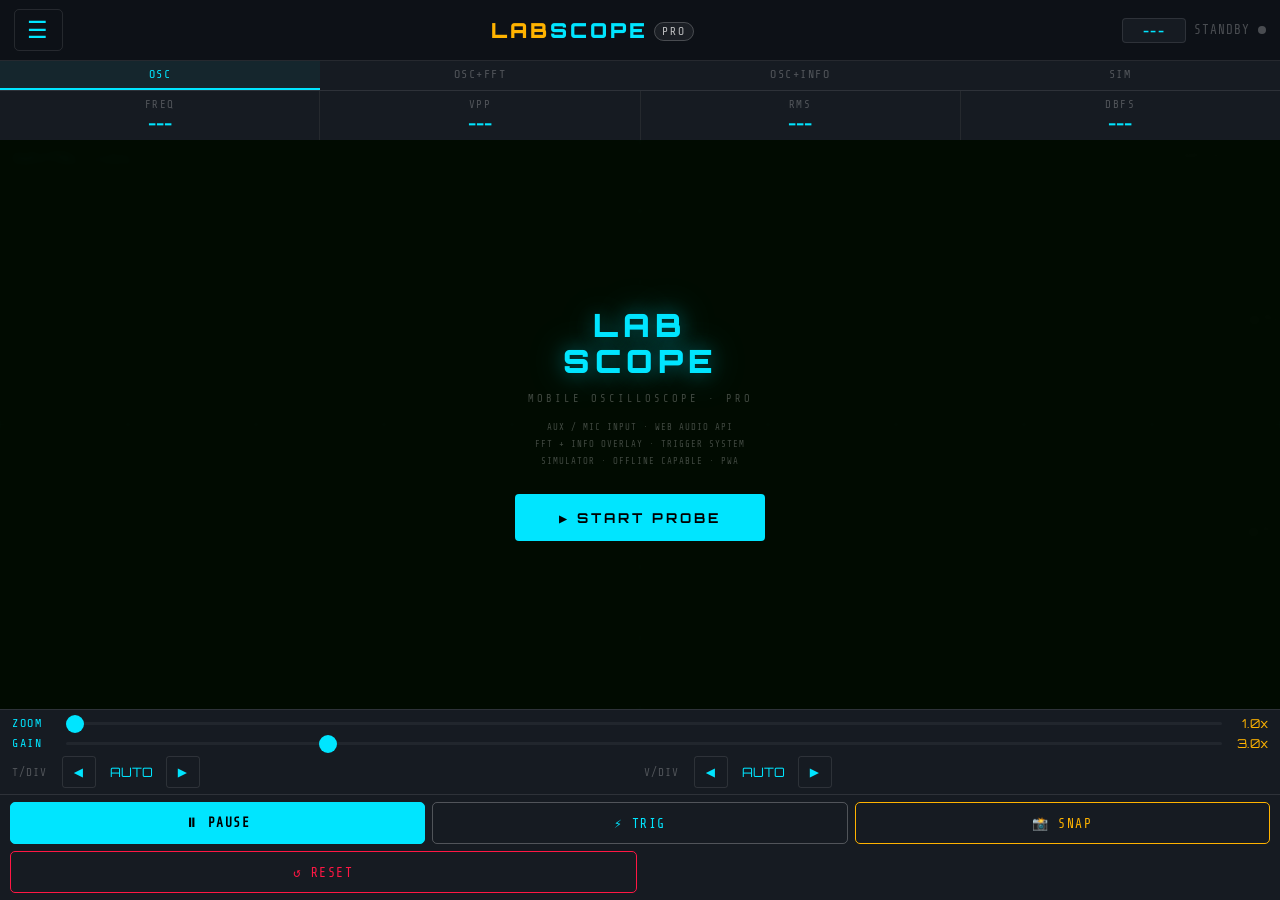
==== commit 331d4152: "Update index.html" ====
--- a/index.html
+++ b/index.html
@@ -19,6 +19,7 @@
 </head>
 <body>
 
+<!-- HEADER -->
 <div id="header">
     <button id="hamburgerBtn" onclick="UI.toggleMenu()">☰</button>
     <div class="logo">
@@ -31,6 +32,7 @@
     </div>
 </div>
 
+<!-- MAIN TABS -->
 <div id="tabs">
     <div class="tab active" data-tab="osc"  onclick="UI.switchTab('osc')">OSC</div>
     <div class="tab"        data-tab="fft"  onclick="UI.switchTab('fft')">OSC+FFT</div>
@@ -38,6 +40,7 @@
     <div class="tab"        data-tab="sim"  onclick="UI.switchTab('sim')">SIM</div>
 </div>
 
+<!-- MEASUREMENTS BAR -->
 <div id="measurements">
     <div class="meas"><span class="meas-label">FREQ</span><span class="meas-value" id="mFreq">---</span></div>
     <div class="meas"><span class="meas-label">Vpp</span> <span class="meas-value" id="mVpp">---</span></div>
@@ -45,32 +48,21 @@
     <div class="meas"><span class="meas-label">dBFS</span><span class="meas-value" id="mDb">---</span></div>
 </div>
 
-<!-- OSC VIEW PILLS — channel selector for OSC/FFT/INFO when in SIM mode -->
+<!-- OSC VIEW PILLS (non-SIM tabs in SIM mode) -->
 <div id="oscPills">
-    <div class="ch-pill ch-pill-1 active" id="oscPill1" onclick="UI.setOscView('ch1')">
-        <div class="ch-dot"></div> CH1
-    </div>
-    <div class="ch-pill ch-pill-2" id="oscPill2" onclick="UI.setOscView('ch2')">
-        <div class="ch-dot"></div> CH2
-    </div>
-    <div class="ch-pill ch-pill-3" id="oscPill3" onclick="UI.setOscView('ch3')">
-        <div class="ch-dot"></div> CH3
-    </div>
+    <div class="ch-pill ch-pill-1 active" id="oscPill1" onclick="UI.setOscView('ch1')"><div class="ch-dot"></div> CH1</div>
+    <div class="ch-pill ch-pill-2"        id="oscPill2" onclick="UI.setOscView('ch2')"><div class="ch-dot"></div> CH2</div>
+    <div class="ch-pill ch-pill-3"        id="oscPill3" onclick="UI.setOscView('ch3')"><div class="ch-dot"></div> CH3</div>
 </div>
 
-<!-- SIM CHANNEL PILLS — enable/disable channels, shown only on SIM tab -->
+<!-- SIM CHANNEL PILLS -->
 <div id="chPills">
-    <div class="ch-pill ch-pill-1" id="pill1" onclick="UI.toggleChannel(1)">
-        <div class="ch-dot"></div> CH1
-    </div>
-    <div class="ch-pill ch-pill-2" id="pill2" onclick="UI.toggleChannel(2)">
-        <div class="ch-dot"></div> CH2
-    </div>
-    <div class="ch-pill ch-pill-3" id="pill3" onclick="UI.toggleChannel(3)">
-        <div class="ch-dot"></div> CH3
-    </div>
+    <div class="ch-pill ch-pill-1" id="pill1" onclick="UI.toggleChannel(1)"><div class="ch-dot"></div> CH1</div>
+    <div class="ch-pill ch-pill-2" id="pill2" onclick="UI.toggleChannel(2)"><div class="ch-dot"></div> CH2</div>
+    <div class="ch-pill ch-pill-3" id="pill3" onclick="UI.toggleChannel(3)"><div class="ch-dot"></div> CH3</div>
 </div>
 
+<!-- SCOPE CANVAS -->
 <div id="scopeArea">
     <canvas id="scopeCanvas"></canvas>
     <div class="scope-overlay"       id="overlayLeft">CH1 | AC</div>
@@ -89,7 +81,7 @@
     </div>
 </div>
 
-<!-- BODE ZONE -->
+<!-- BODE ZONE STRIP -->
 <div id="bodeZone">
     <div class="bode-zone-title">BODE — H(f) MAGNITUDE + PHASE</div>
     <svg id="bodeZoneSvg" class="bode-zone-svg" viewBox="0 0 340 70" preserveAspectRatio="none">
@@ -97,7 +89,7 @@
         <line x1="0" y1="34" x2="340" y2="34" stroke="rgba(0,229,255,0.06)"/>
         <path id="bodeZoneMag"   d="" stroke="#00e5ff" stroke-width="1.5" fill="none"/>
         <path id="bodeZonePhase" d="" stroke="#ffb300"  stroke-width="1"   fill="none" opacity="0.7"/>
-        <line id="bodeZoneHpf" x1="0" y1="0" x2="0" y2="70" stroke="rgba(255,23,68,0.4)" stroke-width="1" stroke-dasharray="3,3" style="display:none"/>
+        <line id="bodeZoneHpf" x1="0"   y1="0" x2="0"   y2="70" stroke="rgba(255,23,68,0.4)" stroke-width="1" stroke-dasharray="3,3" style="display:none"/>
         <line id="bodeZoneLpf" x1="340" y1="0" x2="340" y2="70" stroke="rgba(255,23,68,0.4)" stroke-width="1" stroke-dasharray="3,3" style="display:none"/>
     </svg>
     <div class="bode-zone-legend">
@@ -108,6 +100,7 @@
     </div>
 </div>
 
+<!-- OSC CONTROLS -->
 <div id="oscControls">
     <div class="osc-ctrl-row">
         <span class="osc-ctrl-label">ZOOM</span>
@@ -142,21 +135,16 @@
     <button class="mic-toggle-btn on" id="micToggleBtn" onclick="UI.toggleCH1Source()">∨ MIC</button>
 </div>
 
-<!-- CHEVRON PANEL -->
+<!-- SIM CHEVRON PANEL -->
 <div id="simChevronWrap">
-
     <div id="simSourceRow">
         <button class="sim-src-btn active-synth" id="srcSynth" onclick="UI.setSimSource('synth')">SYNTH</button>
         <button class="sim-src-btn"              id="srcFile"  onclick="UI.setSimSource('file')">FILE</button>
     </div>
-
     <div class="sim-chevron-bar" onclick="UI.toggleSimChevron()">
         <span id="simChevronIcon">∧</span>
     </div>
-
     <div class="sim-chevron-content" id="simChevronContent">
-
-        <!-- SYNTH PANEL -->
         <div id="simSynthPanel" style="display:flex;flex-direction:column;gap:4px">
             <div class="wave-grid">
                 <button class="wave-btn active" data-wave="sine"     onclick="UI.setSimWave('sine')">SINE</button>
@@ -189,8 +177,6 @@
                 <span class="osc-ctrl-val" id="simDutyVal">50%</span>
             </div>
         </div>
-
-        <!-- FILE PANEL -->
         <div id="simFilePanel" style="display:none;flex-direction:column;gap:5px">
             <div class="sim-file-actions">
                 <button class="sim-file-load-btn" onclick="UI.loadSimFileCH2()">+ LOAD FILE</button>
@@ -206,18 +192,17 @@
                 <span class="osc-ctrl-val" id="simFileGainVal">1.00x</span>
             </div>
         </div>
-
-    </div>
-
+    </div>
     <div class="sim-collapsed-strip" id="simCollapsedStrip" style="display:none" onclick="UI.toggleSimChevron()">
         <div class="strip-line"></div>
         <span>∨ expand controls</span>
         <div class="strip-line"></div>
     </div>
-
 </div>
 
+<!-- BOTTOM CONTROLS -->
 <div id="controls">
+    <!-- OSC / FFT / INFO TABS -->
     <div id="mainBtns">
         <div class="btn-row">
             <button class="btn-primary"   id="pauseBtn"   onclick="UI.togglePause()" disabled>⏸ PAUSE</button>
@@ -228,20 +213,22 @@
             <button class="btn-danger" style="width:100%" onclick="Audio.reset()">↺ RESET</button>
         </div>
     </div>
-
+    <!-- SIM TAB -->
     <div id="simBtns" style="display:none">
-        <div class="btn-row">
-            <button class="btn-primary" id="simPlayBtn" onclick="UI.toggleSimPlay()">▶ PLAY</button>
-            <button class="btn-active"                  onclick="UI.toggleSimSetMenu()">☰ SIM SET</button>
-        </div>
-        <div class="btn-row-2">
-            <button class="btn-amber"  onclick="UI.captureSnapshot()">📸 SNAP</button>
-            <button class="btn-danger" onclick="Audio.reset()">↺ RESET</button>
+        <div class="sim-header-row">
+            <button class="btn-simset" onclick="UI.toggleSimSetMenu()">⚙ SIM SET</button>
+        </div>
+        <div class="sim-action-row">
+            <button class="btn-secondary" id="simPlayBtn" onclick="UI.toggleSimPlay()">▶ PLAY</button>
+            <button class="btn-amber"                     onclick="UI.captureSnapshot()">📸 SNAP</button>
+            <button class="btn-danger"                    onclick="Audio.reset()">↺ RESET</button>
         </div>
     </div>
 </div>
 
-<!-- MAIN SETTINGS MENU -->
+<!-- ══════════════════════════════════════════
+     MAIN SETTINGS MENU
+══════════════════════════════════════════ -->
 <div id="menuOverlay" onclick="UI.toggleMenu()"></div>
 <div id="sideMenu">
     <div class="menu-header">
@@ -249,15 +236,17 @@
         <button class="menu-close" onclick="UI.toggleMenu()">✕</button>
     </div>
 
+    <!-- MENU TABS -->
     <div id="menuTabs">
-        <div class="mtab active" data-mtab="controls"  onclick="UI.switchMenuTab('controls')">CONTROLS</div>
-        <div class="mtab"        data-mtab="trigger"   onclick="UI.switchMenuTab('trigger')">TRIGGER</div>
-        <div class="mtab"        data-mtab="calib"     onclick="UI.switchMenuTab('calib')">CALIBRATE</div>
-        <div class="mtab"        data-mtab="theme"     onclick="UI.switchMenuTab('theme')">THEME</div>
-        <div class="mtab"        data-mtab="manual"    onclick="UI.switchMenuTab('manual')">MANUAL</div>
-        <div class="mtab"        data-mtab="build"     onclick="UI.switchMenuTab('build')">BUILD</div>
-    </div>
-
+        <div class="mtab active" data-mtab="controls" onclick="UI.switchMenuTab('controls')">CONTROLS</div>
+        <div class="mtab"        data-mtab="trigger"  onclick="UI.switchMenuTab('trigger')">TRIGGER</div>
+        <div class="mtab"        data-mtab="calib"    onclick="UI.switchMenuTab('calib')">CALIBRATE</div>
+        <div class="mtab"        data-mtab="theme"    onclick="UI.switchMenuTab('theme')">THEME</div>
+        <div class="mtab"        data-mtab="manual"   onclick="UI.switchMenuTab('manual')">MANUAL</div>
+        <div class="mtab"        data-mtab="build"    onclick="UI.switchMenuTab('build')">BUILD</div>
+    </div>
+
+    <!-- ── CONTROLS TAB ── -->
     <div class="mpanel active" id="mpanel-controls">
         <div class="mgroup">
             <div class="mgroup-title">DISPLAY</div>
@@ -299,6 +288,7 @@
         </div>
     </div>
 
+    <!-- ── TRIGGER TAB ── -->
     <div class="mpanel" id="mpanel-trigger">
         <div class="mgroup">
             <div class="mgroup-title">MODE</div>
@@ -345,9 +335,10 @@
         </div>
     </div>
 
+    <!-- ── CALIBRATE TAB ── -->
     <div class="mpanel" id="mpanel-calib">
         <div class="mcalib-info">
-            Connect a known reference signal (sine recommended). Enter the true frequency and voltage. Lab Scope will measure the signal and calculate correction factors for accuracy.
+            Connect a known reference signal (sine recommended). Enter the true frequency and voltage — Lab Scope measures the signal and calculates correction factors applied to all subsequent readings.
         </div>
         <div class="mgroup">
             <div class="mgroup-title">FREQUENCY CALIBRATION</div>
@@ -384,18 +375,65 @@
         </div>
     </div>
 
+    <!-- ══════════════════════════════════════
+         THEME TAB — channel waveform colors + canvas theme only
+         No font/text-color settings
+    ══════════════════════════════════════ -->
     <div class="mpanel" id="mpanel-theme">
-        <div class="mgroup">
-            <div class="mgroup-title">WAVEFORM COLOR</div>
+
+        <!-- CANVAS THEME -->
+        <div class="mgroup">
+            <div class="mgroup-title">CANVAS THEME</div>
+            <div class="mrow" style="gap:8px">
+                <button class="theme-btn active" data-theme="dark"
+                        style="flex:1;background:#020c0c;color:#00e5ff;border-color:#00e5ff"
+                        onclick="UI.setTheme('dark')">⬛ DARK</button>
+                <button class="theme-btn" data-theme="github"
+                        style="flex:1;background:#ffffff;color:#1f2328;border-color:#d0d7de"
+                        onclick="UI.setTheme('github')">☀️ LIGHT</button>
+            </div>
+        </div>
+
+        <!-- CH1 COLOR -->
+        <div class="mgroup">
+            <div class="mgroup-title">CH1 WAVEFORM COLOR <span style="color:#e040fb;margin-left:6px">● purple</span></div>
             <div class="swatch-row">
-                <div class="swatch-btn active" data-group="wave" data-color="#ff1744" style="background:#ff1744" onclick="UI.setWaveColor('#ff1744')"></div>
-                <div class="swatch-btn"        data-group="wave" data-color="#00e5ff" style="background:#00e5ff" onclick="UI.setWaveColor('#00e5ff')"></div>
-                <div class="swatch-btn"        data-group="wave" data-color="#e040fb" style="background:#e040fb" onclick="UI.setWaveColor('#e040fb')"></div>
-                <div class="swatch-btn"        data-group="wave" data-color="#ffb300" style="background:#ffb300" onclick="UI.setWaveColor('#ffb300')"></div>
-                <div class="swatch-btn"        data-group="wave" data-color="#00ff41" style="background:#00ff41" onclick="UI.setWaveColor('#00ff41')"></div>
-                <div class="swatch-btn"        data-group="wave" data-color="#ff6d00" style="background:#ff6d00" onclick="UI.setWaveColor('#ff6d00')"></div>
-            </div>
-        </div>
+                <div class="swatch-btn active" data-group="ch1" data-color="#e040fb" style="background:#e040fb" onclick="UI.setCH1Color('#e040fb')"></div>
+                <div class="swatch-btn"        data-group="ch1" data-color="#ff1744" style="background:#ff1744" onclick="UI.setCH1Color('#ff1744')"></div>
+                <div class="swatch-btn"        data-group="ch1" data-color="#00e5ff" style="background:#00e5ff" onclick="UI.setCH1Color('#00e5ff')"></div>
+                <div class="swatch-btn"        data-group="ch1" data-color="#ffb300" style="background:#ffb300" onclick="UI.setCH1Color('#ffb300')"></div>
+                <div class="swatch-btn"        data-group="ch1" data-color="#00ff41" style="background:#00ff41" onclick="UI.setCH1Color('#00ff41')"></div>
+                <div class="swatch-btn"        data-group="ch1" data-color="#ff6d00" style="background:#ff6d00" onclick="UI.setCH1Color('#ff6d00')"></div>
+            </div>
+        </div>
+
+        <!-- CH2 COLOR -->
+        <div class="mgroup">
+            <div class="mgroup-title">CH2 WAVEFORM COLOR <span style="color:#ff1744;margin-left:6px">● red</span></div>
+            <div class="swatch-row">
+                <div class="swatch-btn"        data-group="ch2" data-color="#e040fb" style="background:#e040fb" onclick="UI.setCH2Color('#e040fb')"></div>
+                <div class="swatch-btn active" data-group="ch2" data-color="#ff1744" style="background:#ff1744" onclick="UI.setCH2Color('#ff1744')"></div>
+                <div class="swatch-btn"        data-group="ch2" data-color="#00e5ff" style="background:#00e5ff" onclick="UI.setCH2Color('#00e5ff')"></div>
+                <div class="swatch-btn"        data-group="ch2" data-color="#ffb300" style="background:#ffb300" onclick="UI.setCH2Color('#ffb300')"></div>
+                <div class="swatch-btn"        data-group="ch2" data-color="#00ff41" style="background:#00ff41" onclick="UI.setCH2Color('#00ff41')"></div>
+                <div class="swatch-btn"        data-group="ch2" data-color="#ff6d00" style="background:#ff6d00" onclick="UI.setCH2Color('#ff6d00')"></div>
+            </div>
+        </div>
+
+        <!-- CH3 COLOR -->
+        <div class="mgroup">
+            <div class="mgroup-title">CH3 WAVEFORM COLOR <span style="color:#00e5ff;margin-left:6px">● cyan</span></div>
+            <div class="swatch-row">
+                <div class="swatch-btn"        data-group="ch3" data-color="#e040fb" style="background:#e040fb" onclick="UI.setCH3Color('#e040fb')"></div>
+                <div class="swatch-btn"        data-group="ch3" data-color="#ff1744" style="background:#ff1744" onclick="UI.setCH3Color('#ff1744')"></div>
+                <div class="swatch-btn active" data-group="ch3" data-color="#00e5ff" style="background:#00e5ff" onclick="UI.setCH3Color('#00e5ff')"></div>
+                <div class="swatch-btn"        data-group="ch3" data-color="#ffb300" style="background:#ffb300" onclick="UI.setCH3Color('#ffb300')"></div>
+                <div class="swatch-btn"        data-group="ch3" data-color="#00ff41" style="background:#00ff41" onclick="UI.setCH3Color('#00ff41')"></div>
+                <div class="swatch-btn"        data-group="ch3" data-color="#ff6d00" style="background:#ff6d00" onclick="UI.setCH3Color('#ff6d00')"></div>
+            </div>
+        </div>
+
+        <!-- GRID COLOR -->
         <div class="mgroup">
             <div class="mgroup-title">GRID COLOR</div>
             <div class="swatch-row">
@@ -405,6 +443,8 @@
                 <div class="swatch-btn"        data-group="grid" data-color="#1a1a00" style="background:#1a1a00" onclick="UI.setGridColor('#1a1a00')"></div>
             </div>
         </div>
+
+        <!-- MEASUREMENT COLOR -->
         <div class="mgroup">
             <div class="mgroup-title">MEASUREMENT COLOR</div>
             <div class="swatch-row">
@@ -414,111 +454,346 @@
                 <div class="swatch-btn"        data-group="meas" data-color="#00ff41" style="background:#00ff41" onclick="UI.setMeasColor('#00ff41')"></div>
             </div>
         </div>
-        <div class="mgroup">
-            <div class="mgroup-title">THEME</div>
-            <div class="mrow">
-                <button class="theme-btn active" data-theme="dark"   onclick="UI.setTheme('dark')"
-                    style="background:#020c02;color:#00e5ff;border-color:#00e5ff">⬛ DARK SCOPE</button>
-                <button class="theme-btn"        data-theme="github" onclick="UI.setTheme('github')"
-                    style="background:#ffffff;color:#1f2328;border-color:#d0d7de">🟦 GITHUB LIGHT</button>
-            </div>
-        </div>
-        <div class="section-header">SETTINGS PANEL</div>
-        <div class="mgroup">
-            <div class="mgroup-title">TEXT COLOR</div>
-            <div class="swatch-row">
-                <div class="swatch-btn active" data-group="settings-text" data-color="#00e5ff" style="background:#00e5ff" onclick="UI.setSettingsTextColor('#00e5ff')"></div>
-                <div class="swatch-btn"        data-group="settings-text" data-color="#ffb300" style="background:#ffb300" onclick="UI.setSettingsTextColor('#ffb300')"></div>
-                <div class="swatch-btn"        data-group="settings-text" data-color="#e040fb" style="background:#e040fb" onclick="UI.setSettingsTextColor('#e040fb')"></div>
-                <div class="swatch-btn"        data-group="settings-text" data-color="#00ff41" style="background:#00ff41" onclick="UI.setSettingsTextColor('#00ff41')"></div>
-            </div>
-        </div>
-        <div class="mgroup">
-            <div class="mgroup-title">FONT FAMILY</div>
-            <div class="mrow" style="display:grid;grid-template-columns:1fr 1fr;gap:8px">
-                <div class="font-pick-btn active" data-group="settings-font" data-font="retro"  style="font-family:'Orbitron',monospace"       onclick="UI.setSettingsFont('retro')">RETRO<br><small>Orbitron</small></div>
-                <div class="font-pick-btn"        data-group="settings-font" data-font="mono"   style="font-family:'Share Tech Mono',monospace" onclick="UI.setSettingsFont('mono')">MONO<br><small>Share Tech</small></div>
-                <div class="font-pick-btn"        data-group="settings-font" data-font="modern" style="font-family:'Rajdhani',sans-serif"       onclick="UI.setSettingsFont('modern')">MODERN<br><small>Rajdhani</small></div>
-                <div class="font-pick-btn"        data-group="settings-font" data-font="pro"    style="font-family:'Bebas Neue',sans-serif"     onclick="UI.setSettingsFont('pro')">PRO<br><small>Bebas</small></div>
-            </div>
-        </div>
-        <div class="mgroup">
-            <div class="mgroup-title">FONT SIZE</div>
-            <div class="mrow">
-                <input type="range" min="80" max="140" step="10" value="120" oninput="UI.setSettingsFontSize(this.value)">
-                <span class="mval" id="settingsSizeVal">120%</span>
-            </div>
-        </div>
-        <div class="section-header">SCOPE DISPLAY</div>
-        <div class="mgroup">
-            <div class="mgroup-title">TEXT COLOR</div>
-            <div class="swatch-row">
-                <div class="swatch-btn active" data-group="scope-text" data-color="#00e5ff" style="background:#00e5ff" onclick="UI.setScopeTextColor('#00e5ff')"></div>
-                <div class="swatch-btn"        data-group="scope-text" data-color="#ffb300" style="background:#ffb300" onclick="UI.setScopeTextColor('#ffb300')"></div>
-                <div class="swatch-btn"        data-group="scope-text" data-color="#e040fb" style="background:#e040fb" onclick="UI.setScopeTextColor('#e040fb')"></div>
-                <div class="swatch-btn"        data-group="scope-text" data-color="#00ff41" style="background:#00ff41" onclick="UI.setScopeTextColor('#00ff41')"></div>
-            </div>
-        </div>
-        <div class="mgroup">
-            <div class="mgroup-title">FONT FAMILY</div>
-            <div class="mrow" style="display:grid;grid-template-columns:1fr 1fr;gap:8px">
-                <div class="font-pick-btn active" data-group="scope-font" data-font="retro"  style="font-family:'Orbitron',monospace"       onclick="UI.setScopeFont('retro')">RETRO<br><small>Orbitron</small></div>
-                <div class="font-pick-btn"        data-group="scope-font" data-font="mono"   style="font-family:'Share Tech Mono',monospace" onclick="UI.setScopeFont('mono')">MONO<br><small>Share Tech</small></div>
-                <div class="font-pick-btn"        data-group="scope-font" data-font="modern" style="font-family:'Rajdhani',sans-serif"       onclick="UI.setScopeFont('modern')">MODERN<br><small>Rajdhani</small></div>
-                <div class="font-pick-btn"        data-group="scope-font" data-font="pro"    style="font-family:'Bebas Neue',sans-serif"     onclick="UI.setScopeFont('pro')">PRO<br><small>Bebas</small></div>
-            </div>
-        </div>
-        <div class="mgroup">
-            <div class="mgroup-title">FONT SIZE</div>
-            <div class="mrow">
-                <input type="range" min="80" max="140" step="10" value="120" oninput="UI.setScopeFontSize(this.value)">
-                <span class="mval" id="scopeSizeVal">120%</span>
-            </div>
-        </div>
-        <div class="section-header">INFO OVERLAY</div>
-        <div class="mgroup">
-            <div class="mgroup-title">TEXT COLOR</div>
-            <div class="swatch-row">
-                <div class="swatch-btn"        data-group="info-text" data-color="#00e5ff" style="background:#00e5ff" onclick="UI.setInfoTextColor('#00e5ff')"></div>
-                <div class="swatch-btn active" data-group="info-text" data-color="#ffb300" style="background:#ffb300" onclick="UI.setInfoTextColor('#ffb300')"></div>
-                <div class="swatch-btn"        data-group="info-text" data-color="#e040fb" style="background:#e040fb" onclick="UI.setInfoTextColor('#e040fb')"></div>
-                <div class="swatch-btn"        data-group="info-text" data-color="#00ff41" style="background:#00ff41" onclick="UI.setInfoTextColor('#00ff41')"></div>
-            </div>
-        </div>
-        <div class="mgroup">
-            <div class="mgroup-title">FONT FAMILY</div>
-            <div class="mrow" style="display:grid;grid-template-columns:1fr 1fr;gap:8px">
-                <div class="font-pick-btn active" data-group="info-font" data-font="retro"  style="font-family:'Orbitron',monospace"       onclick="UI.setInfoFont('retro')">RETRO<br><small>Orbitron</small></div>
-                <div class="font-pick-btn"        data-group="info-font" data-font="mono"   style="font-family:'Share Tech Mono',monospace" onclick="UI.setInfoFont('mono')">MONO<br><small>Share Tech</small></div>
-                <div class="font-pick-btn"        data-group="info-font" data-font="modern" style="font-family:'Rajdhani',sans-serif"       onclick="UI.setInfoFont('modern')">MODERN<br><small>Rajdhani</small></div>
-                <div class="font-pick-btn"        data-group="info-font" data-font="pro"    style="font-family:'Bebas Neue',sans-serif"     onclick="UI.setInfoFont('pro')">PRO<br><small>Bebas</small></div>
-            </div>
-        </div>
-        <div class="mgroup">
-            <div class="mgroup-title">FONT SIZE</div>
-            <div class="mrow">
-                <input type="range" min="80" max="140" step="10" value="120" oninput="UI.setInfoFontSize(this.value)">
-                <span class="mval" id="infoSizeVal">120%</span>
-            </div>
-        </div>
-    </div>
-
+
+    </div><!-- end THEME -->
+
+    <!-- ══════════════════════════════════════
+         MANUAL TAB — full feature docs
+         feat-key = cyan, feat-desc = grey
+    ══════════════════════════════════════ -->
     <div class="mpanel" id="mpanel-manual">
-        <div class="manual-text">
-            <b>LAB SCOPE PRO</b> — professional mobile oscilloscope.<br><br>
-            <b>CH1:</b> Live mic/AUX by default. Optionally load an audio file as the reference signal.<br><br>
-            <b>CH2:</b> Synth generator by default. Optionally load an audio file for comparison.<br><br>
-            <b>CH3:</b> Auto-computed corrected signal — inverts the detected transfer function from CH1 vs CH2.<br><br>
-            <b>OSC channel pills:</b> In SIM mode, use the CH1/CH2/CH3 pills on OSC/FFT/INFO tabs to view each channel individually, full canvas.<br><br>
-            <b>Analyser + Bode:</b> Unlock when CH1 has a real external source. Compares CH1 vs CH2, detects HPF, rolloff, AGC, clipping, phase shift.<br><br>
-            <b>Session:</b> Your settings, loaded files, and analysis results are saved automatically.<br><br>
-            <b>Tip:</b> Calibrate with a known signal before critical measurements.
-        </div>
-    </div>
-
+        <div class="manual-wrap">
+
+            <!-- MAIN TABS -->
+            <div class="feat-section">
+                <div class="feat-section-title">MAIN TABS</div>
+                <div class="feat-item">
+                    <span class="feat-key">OSC</span>
+                    <span class="feat-desc">Live oscilloscope view. Single-channel waveform rendered full canvas in real-time with CRT grid, voltage labels, T/DIV and trigger markers. Reads from the phone's mic or AUX input.</span>
+                </div>
+                <div class="feat-item">
+                    <span class="feat-key">OSC + FFT</span>
+                    <span class="feat-desc">Split view — top half shows waveform, bottom half shows the real-time FFT frequency spectrum with amplitude-coded bars. Peak frequency and dominant harmonic highlighted at top-right of canvas.</span>
+                </div>
+                <div class="feat-item">
+                    <span class="feat-key">OSC + INFO</span>
+                    <span class="feat-desc">Waveform with full diagnostics overlay. Panel covers the canvas showing signal type, frequency, Vpp, RMS, dBFS, zoom, gain, trigger state, calibration factors, sample rate, FFT size and current mode — all updating live.</span>
+                </div>
+                <div class="feat-item">
+                    <span class="feat-key">SIM</span>
+                    <span class="feat-desc">Simulator tab. Draws <span class="feat-val">CH1</span> (mic or file input), <span class="feat-val">CH2</span> (synth or file generator) and <span class="feat-val">CH3</span> (computed corrected output) simultaneously on the canvas. Use PLAY to start, the chevron panel to configure the signal, and SIM SET for advanced controls.</span>
+                </div>
+            </div>
+
+            <!-- MEASUREMENTS BAR -->
+            <div class="feat-section">
+                <div class="feat-section-title">MEASUREMENTS BAR</div>
+                <div class="feat-item">
+                    <span class="feat-key">FREQ</span>
+                    <span class="feat-desc">Detected signal frequency. In live mic mode: measured from real FFT peak using parabolic interpolation for sub-bin accuracy. In SIM with mic active: reads true mic input frequency. In synth-only SIM: shows CH2 synth frequency directly.</span>
+                </div>
+                <div class="feat-item">
+                    <span class="feat-key">Vpp</span>
+                    <span class="feat-desc">Peak-to-peak voltage of the waveform, scaled by the voltage calibration factor. Turns <span class="feat-val">orange</span> when the signal approaches clipping and <span class="feat-val">white</span> when actually clipping.</span>
+                </div>
+                <div class="feat-item">
+                    <span class="feat-key">RMS</span>
+                    <span class="feat-desc">Root mean square — effective signal amplitude useful for comparing power between waveform types. A pure sine at 1 Vpp reads approximately <span class="feat-val">0.354 VRMS</span>.</span>
+                </div>
+                <div class="feat-item">
+                    <span class="feat-key">dBFS</span>
+                    <span class="feat-desc">Decibels relative to full scale. <span class="feat-val">0 dBFS</span> means the signal is clipping the ADC. Typical clean input sits between <span class="feat-val">−18</span> and <span class="feat-val">−6 dBFS</span>. Alert colour appears above −6 dBFS.</span>
+                </div>
+            </div>
+
+            <!-- OSC CONTROLS STRIP -->
+            <div class="feat-section">
+                <div class="feat-section-title">OSC CONTROLS STRIP</div>
+                <div class="feat-item">
+                    <span class="feat-key">ZOOM</span>
+                    <span class="feat-desc">Horizontal zoom from <span class="feat-val">1×</span> to <span class="feat-val">8×</span>. Increasing zoom narrows the visible sample window, effectively raising time resolution. Linked automatically when T/DIV is in manual mode.</span>
+                </div>
+                <div class="feat-item">
+                    <span class="feat-key">GAIN</span>
+                    <span class="feat-desc">Vertical amplification from <span class="feat-val">1×</span> to <span class="feat-val">10×</span>. Only scales canvas rendering — does not change the captured signal. Linked automatically when V/DIV is in manual mode.</span>
+                </div>
+                <div class="feat-item">
+                    <span class="feat-key">T/DIV</span>
+                    <span class="feat-desc">Time per division, stepping from <span class="feat-val">50µs</span> to <span class="feat-val">500ms</span>. AUTO leaves zoom at the manually set value. A fixed T/DIV recalculates zoom automatically so the waveform fills the correct time window.</span>
+                </div>
+                <div class="feat-item">
+                    <span class="feat-key">V/DIV</span>
+                    <span class="feat-desc">Volts per division, stepping from <span class="feat-val">10mV</span> to <span class="feat-val">2V</span>. AUTO leaves gain at the manually set value. A fixed V/DIV remaps gain so the waveform amplitude fills the grid correctly.</span>
+                </div>
+            </div>
+
+            <!-- TRIGGER -->
+            <div class="feat-section">
+                <div class="feat-section-title">TRIGGER SYSTEM</div>
+                <div class="feat-item">
+                    <span class="feat-key">AUTO MODE</span>
+                    <span class="feat-desc">Always updates the canvas regardless of whether a trigger event is detected. Best for general viewing of any signal without needing a stable edge.</span>
+                </div>
+                <div class="feat-item">
+                    <span class="feat-key">NORMAL MODE</span>
+                    <span class="feat-desc">Only redraws when a trigger event fires. Canvas shows <span class="feat-val">WAITING FOR TRIGGER...</span> when armed and no matching edge is found. Best for stable display of periodic signals.</span>
+                </div>
+                <div class="feat-item">
+                    <span class="feat-key">SINGLE MODE</span>
+                    <span class="feat-desc">Captures exactly one trigger event, then freezes the display. Tap <span class="feat-val">FORCE ARM</span> to re-arm for the next capture. Best for transient or one-shot signals.</span>
+                </div>
+                <div class="feat-item">
+                    <span class="feat-key">RISING / FALLING / BOTH</span>
+                    <span class="feat-desc">Edge direction for trigger detection. <span class="feat-val">RISING ↑</span> triggers on positive slope crossing the upper threshold. <span class="feat-val">FALLING ↓</span> triggers on negative slope crossing the lower threshold. <span class="feat-val">BOTH ↕</span> catches either.</span>
+                </div>
+                <div class="feat-item">
+                    <span class="feat-key">THRESHOLD — UPPER / LOWER</span>
+                    <span class="feat-desc">The voltage levels shown as dashed amber lines on the canvas. Range: <span class="feat-val">−1.00V</span> to <span class="feat-val">+1.00V</span>. The trigger fires when the signal crosses the configured threshold in the configured edge direction.</span>
+                </div>
+                <div class="feat-item">
+                    <span class="feat-key">FORCE ARM</span>
+                    <span class="feat-desc">Re-arms the trigger manually. Mainly used in SINGLE mode after a capture, or if the trigger has stalled in NORMAL mode and no edge is arriving.</span>
+                </div>
+            </div>
+
+            <!-- CALIBRATION -->
+            <div class="feat-section">
+                <div class="feat-section-title">CALIBRATION</div>
+                <div class="feat-item">
+                    <span class="feat-key">FREQUENCY CALIBRATION</span>
+                    <span class="feat-desc">Connect a reference signal of known frequency. Enter the true value in Hz, tap <span class="feat-val">RUN CALIBRATION</span>. App measures the FFT peak and computes a correction multiplier applied to all future frequency readings.</span>
+                </div>
+                <div class="feat-item">
+                    <span class="feat-key">VOLTAGE CALIBRATION</span>
+                    <span class="feat-desc">Connect a reference signal of known Vpp. Enter the true Vpp, tap <span class="feat-val">RUN CALIBRATION</span>. App measures the raw peak-to-peak and computes a voltage correction factor applied to all future Vpp readings.</span>
+                </div>
+                <div class="feat-item">
+                    <span class="feat-key">RESET</span>
+                    <span class="feat-desc">Clears both calibration factors back to <span class="feat-val">1.000×</span> — effectively disabling correction and returning raw measurements.</span>
+                </div>
+            </div>
+
+            <!-- SIMULATOR -->
+            <div class="feat-section">
+                <div class="feat-section-title">SIMULATOR (SIM TAB)</div>
+                <div class="feat-item">
+                    <span class="feat-key">CH1 — REFERENCE</span>
+                    <span class="feat-desc">The reference/input signal channel. Defaults to <span class="feat-val">MIC / AUX</span> live input. Can be switched to a loaded audio file via SIM SET → SOURCE. Displayed in CH1 colour (default purple).</span>
+                </div>
+                <div class="feat-item">
+                    <span class="feat-key">CH2 — SYNTH / COMPARISON</span>
+                    <span class="feat-desc">The generated or loaded comparison signal. Synth waveforms: <span class="feat-val">SINE, SQUARE, TRIANGLE, SAWTOOTH, RAMP, PWM, NOISE, DC</span>. Configurable frequency (20Hz–20kHz), amplitude (0.05–1.0), phase (0°–360°) and duty cycle (5–95%). Can also use a loaded audio file.</span>
+                </div>
+                <div class="feat-item">
+                    <span class="feat-key">CH3 — CORRECTED OUTPUT</span>
+                    <span class="feat-desc">Auto-computed channel. After the Analyser detects distortions, CH3 applies the inverse transfer function to CH2 to produce a corrected signal. Enabled via SIM SET → ANALYSER → REQUEST CH3 CORRECTION. Displayed in CH3 colour (default cyan).</span>
+                </div>
+                <div class="feat-item">
+                    <span class="feat-key">CHANNEL PILLS (CH1 / CH2 / CH3)</span>
+                    <span class="feat-desc">On the SIM tab: tap to enable or disable each channel overlay. On OSC / FFT / INFO tabs while in SIM mode: pills switch which single channel fills the full canvas for detailed inspection.</span>
+                </div>
+                <div class="feat-item">
+                    <span class="feat-key">SYNTH PANEL (CHEVRON)</span>
+                    <span class="feat-desc">Expandable panel below the canvas. Shows waveform selector, frequency, amplitude, phase and duty cycle (for PWM/SQUARE). Tap the chevron bar to expand or collapse.</span>
+                </div>
+                <div class="feat-item">
+                    <span class="feat-key">SOURCE SELECTOR</span>
+                    <span class="feat-desc">Toggle CH2 between <span class="feat-val">SYNTH</span> (internal generator) and <span class="feat-val">FILE</span> (loaded audio). Synth panel and file panel swap accordingly.</span>
+                </div>
+            </div>
+
+            <!-- ARTIFACTS -->
+            <div class="feat-section">
+                <div class="feat-section-title">SIM SET — ARTIFACTS</div>
+                <div class="feat-item">
+                    <span class="feat-key">DC OFFSET</span>
+                    <span class="feat-desc">Shifts the CH1 baseline by a constant voltage. Simulates a floating ground or biased circuit output. Range: <span class="feat-val">−1.0V</span> to <span class="feat-val">+1.0V</span>.</span>
+                </div>
+                <div class="feat-item">
+                    <span class="feat-key">HARM DISTORTION</span>
+                    <span class="feat-desc">Adds second-harmonic distortion to CH1, simulating non-linear amplifier behaviour. Increases THD measured by the Analyser.</span>
+                </div>
+                <div class="feat-item">
+                    <span class="feat-key">SRC CLIP</span>
+                    <span class="feat-desc">Clips the positive peak of CH1 before the hardware simulation stage. Simulates hard saturation at the signal source.</span>
+                </div>
+                <div class="feat-item">
+                    <span class="feat-key">AC COUPLE</span>
+                    <span class="feat-desc">Applies a capacitor tilt (first-order high-pass) to remove the DC component from CH1 — simulating what AC-coupled mic inputs do in real hardware.</span>
+                </div>
+                <div class="feat-item">
+                    <span class="feat-key">MIC BIAS</span>
+                    <span class="feat-desc">Adds a positive DC shift to CH1, simulating the TRRS CTIA/OMTP mic bias voltage supplied by the phone's headset jack.</span>
+                </div>
+                <div class="feat-item">
+                    <span class="feat-key">ASYM CLIP</span>
+                    <span class="feat-desc">Asymmetric (one-sided) clipping — only the negative half of the waveform saturates. Common in single-supply mic preamp circuits.</span>
+                </div>
+                <div class="feat-item">
+                    <span class="feat-key">AGC PUMP</span>
+                    <span class="feat-desc">Simulates Automatic Gain Control pumping — the gain rides up and down dynamically with signal level, distorting the waveform envelope.</span>
+                </div>
+                <div class="feat-item">
+                    <span class="feat-key">HPF CORNER</span>
+                    <span class="feat-desc">Sets the high-pass filter corner frequency of the simulated mic input path. Below this frequency the signal attenuates. Range maps to approximately <span class="feat-val">0–300Hz</span>.</span>
+                </div>
+                <div class="feat-item">
+                    <span class="feat-key">ROLLOFF</span>
+                    <span class="feat-desc">High-frequency low-pass rolloff — simulates the mic capsule and preamp bandwidth limit. Reduces high-frequency content above the rolloff point.</span>
+                </div>
+                <div class="feat-item">
+                    <span class="feat-key">NOISE FLOOR</span>
+                    <span class="feat-desc">Adds white noise to CH1, simulating the inherent thermal and electrical noise of the phone's ADC and mic circuit.</span>
+                </div>
+                <div class="feat-item">
+                    <span class="feat-key">QUANTIZE</span>
+                    <span class="feat-desc">Reduces effective bit depth from <span class="feat-val">16-bit</span> down to <span class="feat-val">4-bit</span>, simulating a low-quality ADC with audible quantization distortion.</span>
+                </div>
+            </div>
+
+            <!-- ANALYSER + BODE -->
+            <div class="feat-section">
+                <div class="feat-section-title">SIM SET — ANALYSER + BODE</div>
+                <div class="feat-item">
+                    <span class="feat-key">TRANSFER FUNCTION |H(f)|</span>
+                    <span class="feat-desc">Computes the frequency response between CH1 and CH2 across <span class="feat-val">24 logarithmic bands</span> from 20Hz to 20kHz. The curve shows how the signal transforms through the simulated hardware path.</span>
+                </div>
+                <div class="feat-item">
+                    <span class="feat-key">HPF CORNER DETECTION</span>
+                    <span class="feat-desc">Automatically detects the high-pass filter corner frequency from the transfer function. Shown with confidence percentage and an amber bar. Matches or estimates the HPF Corner artifact setting.</span>
+                </div>
+                <div class="feat-item">
+                    <span class="feat-key">ROLLOFF DETECTION</span>
+                    <span class="feat-desc">Detects where the high-frequency response begins rolling off. Combined with HPF detection, this defines the usable bandwidth of the simulated input path.</span>
+                </div>
+                <div class="feat-item">
+                    <span class="feat-key">AGC / CLIPPING / DC DETECTION</span>
+                    <span class="feat-desc">Each artifact is detected and scored with a confidence bar. <span class="feat-val">AGC</span>: measured from gain variance over time. <span class="feat-val">CLIPPING</span>: detected as hard or soft from the waveform crest factor. <span class="feat-val">DC OFFSET</span>: measured from the mean value of the time-domain signal.</span>
+                </div>
+                <div class="feat-item">
+                    <span class="feat-key">SNR</span>
+                    <span class="feat-desc">Signal to noise ratio in dB between CH1 and CH2. Higher values mean the input path is cleaner. Useful for evaluating the combined effect of all active artifact settings.</span>
+                </div>
+                <div class="feat-item">
+                    <span class="feat-key">INTERVAL</span>
+                    <span class="feat-desc">How often the analyser runs automatically during playback: <span class="feat-val">500ms</span>, <span class="feat-val">3s</span> (default), <span class="feat-val">5s</span>, or <span class="feat-val">MANUAL</span> (only runs when you tap RUN NOW).</span>
+                </div>
+                <div class="feat-item">
+                    <span class="feat-key">REQUEST CH3 CORRECTION</span>
+                    <span class="feat-desc">After analysis, requests Lab Scope to compute the correction filter and apply it to generate CH3. CH3 appears on the SIM canvas as the corrected output signal.</span>
+                </div>
+                <div class="feat-item">
+                    <span class="feat-key">BODE SWEEP</span>
+                    <span class="feat-desc">Steps through <span class="feat-val">25–100</span> logarithmically spaced frequencies from the configured start to stop. At each step measures the magnitude (dB) and phase shift (degrees) of the CH1→CH2 transfer function. Results shown as magnitude curve (cyan) and phase curve (amber). The Bode Zone strip appears above the controls on scope.</span>
+                </div>
+                <div class="feat-item">
+                    <span class="feat-key">BODE RESULTS</span>
+                    <span class="feat-desc">After sweep: <span class="feat-val">HPF −3dB</span> corner, <span class="feat-val">LPF −3dB</span> corner, <span class="feat-val">max phase shift</span>, <span class="feat-val">rolloff slope in dB/octave</span>, and <span class="feat-val">overall gain</span>. −3dB points shown as dashed red marker lines on the Bode graph.</span>
+                </div>
+            </div>
+
+            <!-- THEME & COLORS -->
+            <div class="feat-section">
+                <div class="feat-section-title">THEME &amp; COLORS</div>
+                <div class="feat-item">
+                    <span class="feat-key">DARK THEME</span>
+                    <span class="feat-desc">CRT oscilloscope aesthetic. Canvas background is <span class="feat-val">#020c0c</span> (dark teal-black), UI panels are near-black with green-tinted chrome. Default mode.</span>
+                </div>
+                <div class="feat-item">
+                    <span class="feat-key">LIGHT THEME</span>
+                    <span class="feat-desc">GitHub-inspired light mode. White panels, grey borders, readable dark text. Canvas background becomes light grey (<span class="feat-val">#f0f4f8</span>). Blue and green accent tones throughout.</span>
+                </div>
+                <div class="feat-item">
+                    <span class="feat-key">CH1 / CH2 / CH3 COLORS</span>
+                    <span class="feat-desc">Six preset colors per channel — <span class="feat-val">purple, red, cyan, amber, green, orange</span>. Changes apply immediately to the canvas waveform traces. Saved across sessions.</span>
+                </div>
+                <div class="feat-item">
+                    <span class="feat-key">GRID COLOR</span>
+                    <span class="feat-desc">Background tint of the oscilloscope grid lines. Options: dark teal, dark green, dark purple, dark yellow. Centre axes are always slightly brighter than minor grid lines.</span>
+                </div>
+                <div class="feat-item">
+                    <span class="feat-key">MEASUREMENT COLOR</span>
+                    <span class="feat-desc">Color of voltage and frequency values overlaid on the canvas. Also affects measurement bar text and the detected frequency label in FFT view.</span>
+                </div>
+            </div>
+
+            <!-- SESSION & PWA -->
+            <div class="feat-section">
+                <div class="feat-section-title">SESSION &amp; PWA</div>
+                <div class="feat-item">
+                    <span class="feat-key">AUTO SAVE</span>
+                    <span class="feat-desc">All settings — zoom, gain, colors, trigger config, calibration factors, sim params, channel sources and artifact values — saved automatically to <span class="feat-val">localStorage</span> on every change. Fully restored on next launch.</span>
+                </div>
+                <div class="feat-item">
+                    <span class="feat-key">FILE PERSISTENCE</span>
+                    <span class="feat-desc">Loaded CH1 and CH2 audio files are stored in <span class="feat-val">IndexedDB</span> and survive page reloads. The analyser result is also persisted so CH3 correction resumes where you left off.</span>
+                </div>
+                <div class="feat-item">
+                    <span class="feat-key">OFFLINE / PWA</span>
+                    <span class="feat-desc">Lab Scope is a Progressive Web App. The service worker caches all assets on first load — the app works fully offline after that. When a new version deploys, a prompt appears to reload and get the update.</span>
+                </div>
+                <div class="feat-item">
+                    <span class="feat-key">SNAPSHOT (📸 SNAP)</span>
+                    <span class="feat-desc">Saves the exact current canvas frame as a <span class="feat-val">PNG</span> image to your device. Captures the full canvas including grid, all waveform traces, overlays and measurement labels exactly as displayed.</span>
+                </div>
+            </div>
+
+        </div><!-- end manual-wrap -->
+    </div><!-- end MANUAL -->
+
+    <!-- ══════════════════════════════════════
+         BUILD TAB — features list first, build info last
+    ══════════════════════════════════════ -->
     <div class="mpanel" id="mpanel-build">
+
+        <!-- FEATURES OVERVIEW -->
+        <div class="feat-section">
+            <div class="feat-section-title">FEATURES</div>
+            <div class="feat-item">
+                <span class="feat-key">OSCILLOSCOPE ENGINE</span>
+                <span class="feat-desc">Real-time waveform rendering using the Web Audio API. Zero-latency DSP runs on the main thread with no Workers. Canvas redraws at native display rate every animation frame.</span>
+            </div>
+            <div class="feat-item">
+                <span class="feat-key">3-CHANNEL SIMULATOR</span>
+                <span class="feat-desc">CH1 (mic/file), CH2 (synth/file), CH3 (corrected). 8 waveform types. Configurable sample rate at 44.1 / 48 / 96 kHz. Full artifact injection pipeline with 11 independently controllable parameters.</span>
+            </div>
+            <div class="feat-item">
+                <span class="feat-key">FFT SPECTRUM ANALYSER</span>
+                <span class="feat-desc">Configurable FFT size from 512 to 8192 points. Frequency resolution down to ~5Hz at 44.1kHz / 8192. Parabolic sub-bin interpolation for more accurate peak frequency readout than bin-limited FFT.</span>
+            </div>
+            <div class="feat-item">
+                <span class="feat-key">TRANSFER FUNCTION ANALYSER</span>
+                <span class="feat-desc">Computes |H(f)| across 24 frequency bands. Auto-detects HPF corner, LPF rolloff, AGC pumping, clipping (hard/soft), DC offset and bit-depth reduction — each scored with confidence percentage.</span>
+            </div>
+            <div class="feat-item">
+                <span class="feat-key">BODE PLOTTER</span>
+                <span class="feat-desc">Logarithmic frequency sweep from 20Hz to 20kHz. Measures magnitude (dB) and phase (degrees) at each step. Detects −3dB corner frequencies, rolloff slope (dB/oct) and maximum phase shift.</span>
+            </div>
+            <div class="feat-item">
+                <span class="feat-key">TRIGGER SYSTEM</span>
+                <span class="feat-desc">Edge trigger with AUTO / NORMAL / SINGLE modes. Rising, falling or both-edge detection. Configurable upper and lower voltage thresholds shown as dashed canvas overlay markers.</span>
+            </div>
+            <div class="feat-item">
+                <span class="feat-key">SIGNAL CLASSIFIER</span>
+                <span class="feat-desc">Multi-pass classifier using 7 features: crest factor, zero-crossing rate, clip ratio, slope asymmetry, edge density, autocorrelation and spectral flatness. Identifies SINE, SQUARE, TRIANGLE, SAWTOOTH, NOISE, DC.</span>
+            </div>
+            <div class="feat-item">
+                <span class="feat-key">CALIBRATION ENGINE</span>
+                <span class="feat-desc">Per-device frequency and voltage correction. Measured vs reference comparison produces a scalar factor applied to all subsequent readings. Survives app relaunch.</span>
+            </div>
+            <div class="feat-item">
+                <span class="feat-key">DUAL-LAYER PERSISTENCE</span>
+                <span class="feat-desc">localStorage for lightweight state (instant restore on launch). IndexedDB for heavy binary data — PCM buffers up to 5MB and analyser results. Full session state reconstructed on every relaunch.</span>
+            </div>
+            <div class="feat-item">
+                <span class="feat-key">PWA + OFFLINE CAPABLE</span>
+                <span class="feat-desc">Network-first service worker strategy. Full offline capability after first load. Installable on Android home screen. Cache version bumped with each deploy ensures clean updates with no stale assets.</span>
+            </div>
+        </div>
+
+        <!-- CREATOR -->
         <div class="creator-card">
-            <div class="creator-card-header">CREATOR INFO</div>
+            <div class="creator-card-header">CREATOR</div>
             <div class="creator-card-body">
                 <div class="creator-row"><span class="creator-key">PROJECT</span><span class="creator-value">LAB SCOPE PRO</span></div>
                 <div class="creator-row"><span class="creator-key">AUTHOR</span><span class="creator-value">Vinns Designer</span></div>
@@ -526,27 +801,31 @@
                 <div class="creator-row"><span class="creator-key">GITHUB</span><span class="creator-value">github.com/VinnsEdesigner</span></div>
             </div>
         </div>
+
+        <!-- BUILD INFO — last -->
         <div class="mgroup">
             <div class="mgroup-title">BUILD INFO</div>
-            <div class="build-row"><span>VERSION</span><span id="bVersion">v1.3.0</span></div>
+            <div class="build-row"><span>VERSION</span>    <span id="bVersion">v1.3.2</span></div>
             <div class="build-row"><span>SAMPLE RATE</span><span id="bSampleRate">---</span></div>
-            <div class="build-row"><span>FFT SIZE</span><span id="bFftSize">4096</span></div>
-            <div class="build-row"><span>FREQ RES</span><span id="bFreqRes">---</span></div>
-            <div class="build-row"><span>BROWSER</span><span id="bBrowser">---</span></div>
-            <div class="build-row"><span>DSP MODE</span><span style="color:var(--amber);font-family:var(--font-display);font-size:0.72em">MAIN THREAD</span></div>
-        </div>
-    </div>
-</div>
-
-<!-- SIM SET MENU -->
+            <div class="build-row"><span>FFT SIZE</span>   <span id="bFftSize">4096</span></div>
+            <div class="build-row"><span>FREQ RES</span>   <span id="bFreqRes">---</span></div>
+            <div class="build-row"><span>BROWSER</span>    <span id="bBrowser">---</span></div>
+            <div class="build-row"><span>DSP MODE</span>   <span style="color:var(--amber);font-family:var(--font-display);font-size:0.72em">MAIN THREAD</span></div>
+        </div>
+
+    </div><!-- end BUILD -->
+
+</div><!-- end sideMenu -->
+
+<!-- ══════════════════════════════════════
+     SIM SET MENU (bottom sheet)
+══════════════════════════════════════ -->
 <div id="simSetOverlay" onclick="UI.toggleSimSetMenu()"></div>
 <div id="simSetMenu">
-
     <div class="simset-header">
         <span class="simset-title">⚙ SIMULATOR SETTINGS</span>
         <button class="simset-close" onclick="UI.toggleSimSetMenu()">✕</button>
     </div>
-
     <div id="simSetTabs">
         <div class="sstab active" data-sstab="params"    onclick="UI.switchSimSetTab('params')">PARAMS</div>
         <div class="sstab"        data-sstab="source"    onclick="UI.switchSimSetTab('source')">SOURCE</div>
@@ -555,7 +834,6 @@
         <div class="sstab"        data-sstab="analyser"  onclick="UI.switchSimSetTab('analyser')">ANALYSER</div>
         <div class="sstab"        data-sstab="bode"      onclick="UI.switchSimSetTab('bode')">BODE</div>
     </div>
-
     <!-- PARAMS -->
     <div class="sspanel active" id="sspanel-params">
         <div class="ssgroup">
@@ -575,155 +853,77 @@
         </div>
         <div class="ssgroup">
             <div class="ssgroup-title">CH2 SIGNAL PARAMS</div>
-            <div class="ssrow">
-                <span class="sslabel">FREQUENCY</span>
-                <input type="range" class="ssslider" min="20" max="20000" step="10" value="1000" oninput="UI.setSimFreq(this.value)">
-                <span class="ssval" id="simFreqValMenu">1000Hz</span>
-            </div>
-            <div class="ssrow">
-                <span class="sslabel">AMPLITUDE</span>
-                <input type="range" class="ssslider" min="0.05" max="1.0" step="0.05" value="0.8" oninput="UI.setSimAmp(this.value)">
-                <span class="ssval" id="simAmpValMenu">0.80</span>
-            </div>
-            <div class="ssrow">
-                <span class="sslabel">PHASE</span>
-                <input type="range" class="ssslider" min="0" max="360" step="5" value="0" oninput="UI.setSimPhase(this.value)">
-                <span class="ssval" id="simPhaseValMenu">0°</span>
-            </div>
-            <div class="ssrow">
-                <span class="sslabel">DUTY CYCLE</span>
-                <input type="range" class="ssslider" min="5" max="95" step="5" value="50" oninput="UI.setSimDuty(this.value)">
-                <span class="ssval" id="simDutyValMenu">50%</span>
-            </div>
+            <div class="ssrow"><span class="sslabel">FREQUENCY</span><input type="range" class="ssslider" min="20" max="20000" step="10" value="1000" oninput="UI.setSimFreq(this.value)"><span class="ssval" id="simFreqValMenu">1000Hz</span></div>
+            <div class="ssrow"><span class="sslabel">AMPLITUDE</span><input type="range" class="ssslider" min="0.05" max="1.0" step="0.05" value="0.8" oninput="UI.setSimAmp(this.value)"><span class="ssval" id="simAmpValMenu">0.80</span></div>
+            <div class="ssrow"><span class="sslabel">PHASE</span><input type="range" class="ssslider" min="0" max="360" step="5" value="0" oninput="UI.setSimPhase(this.value)"><span class="ssval" id="simPhaseValMenu">0°</span></div>
+            <div class="ssrow"><span class="sslabel">DUTY CYCLE</span><input type="range" class="ssslider" min="5" max="95" step="5" value="50" oninput="UI.setSimDuty(this.value)"><span class="ssval" id="simDutyValMenu">50%</span></div>
         </div>
         <div class="ssgroup">
             <div class="ssgroup-title">SAMPLE RATE</div>
-            <div class="ssrow">
-                <span class="sslabel">SR</span>
-                <div class="ss-btngroup">
-                    <button class="ss-selbtn active" data-sr="44100" onclick="UI.setSimSampleRate(44100, this)">44.1kHz</button>
-                    <button class="ss-selbtn"        data-sr="48000" onclick="UI.setSimSampleRate(48000, this)">48kHz</button>
-                    <button class="ss-selbtn"        data-sr="96000" onclick="UI.setSimSampleRate(96000, this)">96kHz</button>
-                </div>
-            </div>
-        </div>
-    </div>
-
+            <div class="ssrow"><span class="sslabel">SR</span><div class="ss-btngroup">
+                <button class="ss-selbtn active" data-sr="44100" onclick="UI.setSimSampleRate(44100,this)">44.1kHz</button>
+                <button class="ss-selbtn"        data-sr="48000" onclick="UI.setSimSampleRate(48000,this)">48kHz</button>
+                <button class="ss-selbtn"        data-sr="96000" onclick="UI.setSimSampleRate(96000,this)">96kHz</button>
+            </div></div>
+        </div>
+    </div>
     <!-- SOURCE -->
     <div class="sspanel" id="sspanel-source">
         <div class="ssgroup">
             <div class="ssgroup-title">CH1 — REFERENCE SOURCE</div>
-            <div class="ssrow">
-                <span class="sslabel">SOURCE</span>
-                <div class="ss-btngroup">
-                    <button class="ss-selbtn active" id="ch1SrcMic"  onclick="UI.setCH1Source('mic')">MIC / AUX</button>
-                    <button class="ss-selbtn"        id="ch1SrcFile" onclick="UI.setCH1Source('file')">FILE</button>
-                </div>
-            </div>
-            <div class="ssrow" id="ch1FileRow" style="display:none">
-                <span class="sslabel">FILE</span>
-                <span class="ssval" id="ch1FileName" style="font-size:0.62em;color:rgba(0,229,255,0.4);flex:1;text-align:left;white-space:nowrap;overflow:hidden;text-overflow:ellipsis">no file loaded</span>
-                <button class="ss-selbtn" onclick="UI.loadCH1File()" style="flex-shrink:0;margin-left:6px">+ LOAD</button>
-            </div>
+            <div class="ssrow"><span class="sslabel">SOURCE</span><div class="ss-btngroup"><button class="ss-selbtn active" id="ch1SrcMic" onclick="UI.setCH1Source('mic')">MIC / AUX</button><button class="ss-selbtn" id="ch1SrcFile" onclick="UI.setCH1Source('file')">FILE</button></div></div>
+            <div class="ssrow" id="ch1FileRow" style="display:none"><span class="sslabel">FILE</span><span class="ssval" id="ch1FileName" style="font-size:0.62em;color:rgba(0,229,255,0.4);flex:1;text-align:left;white-space:nowrap;overflow:hidden;text-overflow:ellipsis">no file loaded</span><button class="ss-selbtn" onclick="UI.loadCH1File()" style="flex-shrink:0;margin-left:6px">+ LOAD</button></div>
             <input type="file" id="ch1FilePicker" accept="audio/*" onchange="UI.onCH1FileSelected(this)" style="display:none">
-            <div class="ssrow">
-                <span class="sslabel">STATUS</span>
-                <span id="ch1SourceStatus" style="font-size:0.65em;color:#00ff41;font-family:var(--font-ui);letter-spacing:1px">● MIC LIVE</span>
-            </div>
+            <div class="ssrow"><span class="sslabel">STATUS</span><span id="ch1SourceStatus" style="font-size:0.65em;color:#00ff41;font-family:var(--font-ui);letter-spacing:1px">● MIC LIVE</span></div>
         </div>
         <div class="ssgroup">
             <div class="ssgroup-title">CH2 — COMPARISON SOURCE</div>
-            <div class="ssrow">
-                <span class="sslabel">SOURCE</span>
-                <div class="ss-btngroup">
-                    <button class="ss-selbtn active" id="ch2SrcSynth" onclick="UI.setCH2Source('synth')">SYNTH</button>
-                    <button class="ss-selbtn"        id="ch2SrcFile"  onclick="UI.setCH2Source('file')">FILE</button>
-                </div>
-            </div>
-            <div class="ssrow" id="ch2FileRow" style="display:none">
-                <span class="sslabel">FILE</span>
-                <span class="ssval" id="ch2FileName" style="font-size:0.62em;color:rgba(0,229,255,0.4);flex:1;text-align:left;white-space:nowrap;overflow:hidden;text-overflow:ellipsis">no file loaded</span>
-                <button class="ss-selbtn" onclick="UI.loadCH2File()" style="flex-shrink:0;margin-left:6px">+ LOAD</button>
-            </div>
+            <div class="ssrow"><span class="sslabel">SOURCE</span><div class="ss-btngroup"><button class="ss-selbtn active" id="ch2SrcSynth" onclick="UI.setCH2Source('synth')">SYNTH</button><button class="ss-selbtn" id="ch2SrcFile" onclick="UI.setCH2Source('file')">FILE</button></div></div>
+            <div class="ssrow" id="ch2FileRow" style="display:none"><span class="sslabel">FILE</span><span class="ssval" id="ch2FileName" style="font-size:0.62em;color:rgba(0,229,255,0.4);flex:1;text-align:left;white-space:nowrap;overflow:hidden;text-overflow:ellipsis">no file loaded</span><button class="ss-selbtn" onclick="UI.loadCH2File()" style="flex-shrink:0;margin-left:6px">+ LOAD</button></div>
             <input type="file" id="ch2FilePicker" accept="audio/*" onchange="UI.onCH2FileSelected(this)" style="display:none">
-            <div class="ssrow">
-                <span class="sslabel">STATUS</span>
-                <span id="ch2SourceStatus" style="font-size:0.65em;color:#e040fb;font-family:var(--font-ui);letter-spacing:1px">● SYNTH</span>
-            </div>
-        </div>
-        <div class="ss-note">Analyser and Bode unlock when CH1 has an active external source (mic/AUX or file).</div>
-    </div>
-
+            <div class="ssrow"><span class="sslabel">STATUS</span><span id="ch2SourceStatus" style="font-size:0.65em;color:#e040fb;font-family:var(--font-ui);letter-spacing:1px">● SYNTH</span></div>
+        </div>
+        <div class="ss-note">Analyser and Bode unlock when CH1 has an active external source.</div>
+    </div>
     <!-- CHANNELS -->
     <div class="sspanel" id="sspanel-channels">
         <div class="ssgroup">
             <div class="ssgroup-title">ENABLE / DISABLE</div>
-            <div class="ss-chrow">
-                <div class="ss-chdot" style="background:#e040fb"></div>
-                <span class="ss-chname">CH1 — REFERENCE</span>
-                <span class="ss-chdesc">mic / file</span>
-                <button class="ss-chtoggle on" id="ch1Toggle" style="border-color:#e040fb;color:#e040fb" onclick="UI.toggleChannel(1)">ON</button>
-            </div>
-            <div class="ss-chrow">
-                <div class="ss-chdot" style="background:#ff1744"></div>
-                <span class="ss-chname">CH2 — COMPARISON</span>
-                <span class="ss-chdesc">synth / file</span>
-                <button class="ss-chtoggle on" id="ch2Toggle" style="border-color:#ff1744;color:#ff1744" onclick="UI.toggleChannel(2)">ON</button>
-            </div>
-            <div class="ss-chrow" id="ch3Row" style="opacity:0.4">
-                <div class="ss-chdot" style="background:#00e5ff"></div>
-                <span class="ss-chname">CH3 — CORRECTED</span>
-                <span class="ss-chdesc">auto computed</span>
-                <button class="ss-chtoggle" id="ch3Toggle" onclick="UI.toggleChannel(3)">OFF</button>
-            </div>
+            <div class="ss-chrow"><div class="ss-chdot" style="background:#e040fb"></div><span class="ss-chname">CH1 — REFERENCE</span><span class="ss-chdesc">mic / file</span><button class="ss-chtoggle on" id="ch1Toggle" style="border-color:#e040fb;color:#e040fb" onclick="UI.toggleChannel(1)">ON</button></div>
+            <div class="ss-chrow"><div class="ss-chdot" style="background:#ff1744"></div><span class="ss-chname">CH2 — COMPARISON</span><span class="ss-chdesc">synth / file</span><button class="ss-chtoggle on" id="ch2Toggle" style="border-color:#ff1744;color:#ff1744" onclick="UI.toggleChannel(2)">ON</button></div>
+            <div class="ss-chrow" id="ch3Row" style="opacity:0.4"><div class="ss-chdot" style="background:#00e5ff"></div><span class="ss-chname">CH3 — CORRECTED</span><span class="ss-chdesc">auto computed</span><button class="ss-chtoggle" id="ch3Toggle" onclick="UI.toggleChannel(3)">OFF</button></div>
         </div>
         <div class="ssgroup">
             <div class="ssgroup-title">GAIN PER CHANNEL</div>
-            <div class="ssrow">
-                <span class="sslabel">CH1 GAIN</span>
-                <input type="range" class="ssslider" min="1" max="10" step="0.5" value="3" oninput="UI.setCHGain(1, this.value)">
-                <span class="ssval" id="ch1GainVal">3.0x</span>
-            </div>
-            <div class="ssrow">
-                <span class="sslabel">CH2 GAIN</span>
-                <input type="range" class="ssslider" min="1" max="10" step="0.5" value="3" oninput="UI.setCHGain(2, this.value)">
-                <span class="ssval" id="ch2GainVal">3.0x</span>
-            </div>
-            <div class="ssrow">
-                <span class="sslabel">CH2 OFFSET</span>
-                <input type="range" class="ssslider" min="-50" max="50" step="1" value="0" oninput="UI.setCH2Offset(this.value)">
-                <span class="ssval" id="ch2OffsetVal">0px</span>
-            </div>
-        </div>
-    </div>
-
+            <div class="ssrow"><span class="sslabel">CH1 GAIN</span><input type="range" class="ssslider" min="1" max="10" step="0.5" value="3" oninput="UI.setCHGain(1,this.value)"><span class="ssval" id="ch1GainVal">3.0x</span></div>
+            <div class="ssrow"><span class="sslabel">CH2 GAIN</span><input type="range" class="ssslider" min="1" max="10" step="0.5" value="3" oninput="UI.setCHGain(2,this.value)"><span class="ssval" id="ch2GainVal">3.0x</span></div>
+            <div class="ssrow"><span class="sslabel">CH2 OFFSET</span><input type="range" class="ssslider" min="-50" max="50" step="1" value="0" oninput="UI.setCH2Offset(this.value)"><span class="ssval" id="ch2OffsetVal">0px</span></div>
+        </div>
+    </div>
     <!-- ARTIFACTS -->
     <div class="sspanel" id="sspanel-artifacts">
         <div class="ssgroup">
-            <div class="ssgroup-title">STAGE 1 — SOURCE ARTIFACTS <span style="color:#e040fb;font-size:0.75em;letter-spacing:1px">applied to CH1</span></div>
-            <div class="ssrow"><span class="sslabel">DC OFFSET</span><input type="range" class="ssslider" min="-100" max="100" step="1" value="0" oninput="UI.setArtifact('dcOffset', this.value/100)"><span class="ssval" id="art-dcOffset">0.00V</span></div>
-            <div class="ssrow"><span class="sslabel">HARM DIST</span><input type="range" class="ssslider" min="0" max="100" step="1" value="0" oninput="UI.setArtifact('harmDistort', this.value/100)"><span class="ssval" id="art-harmDistort">0%</span></div>
-            <div class="ssrow"><span class="sslabel">SRC CLIP</span><input type="range" class="ssslider" min="0" max="100" step="1" value="0" oninput="UI.setArtifact('srcClip', this.value/100)"><span class="ssval" id="art-srcClip">0%</span></div>
+            <div class="ssgroup-title">STAGE 1 — SOURCE <span style="color:#e040fb;font-size:0.75em">applied to CH1</span></div>
+            <div class="ssrow"><span class="sslabel">DC OFFSET</span>   <input type="range" class="ssslider" min="-100" max="100" step="1"  value="0" oninput="UI.setArtifact('dcOffset',    this.value/100)"><span class="ssval" id="art-dcOffset">0.00V</span></div>
+            <div class="ssrow"><span class="sslabel">HARM DIST</span>   <input type="range" class="ssslider" min="0"    max="100" step="1"  value="0" oninput="UI.setArtifact('harmDistort',  this.value/100)"><span class="ssval" id="art-harmDistort">0%</span></div>
+            <div class="ssrow"><span class="sslabel">SRC CLIP</span>    <input type="range" class="ssslider" min="0"    max="100" step="1"  value="0" oninput="UI.setArtifact('srcClip',     this.value/100)"><span class="ssval" id="art-srcClip">0%</span></div>
         </div>
         <div class="ssgroup">
-            <div class="ssgroup-title">STAGE 2 — PHONE HW SIMULATION</div>
-            <div class="ssrow"><span class="sslabel">AC COUPLE</span><input type="range" class="ssslider" min="0" max="100" step="1" value="0" oninput="UI.setArtifact('acCouple', this.value/100)"><span class="ssval" id="art-acCouple">0%</span></div>
-            <div class="ssrow"><span class="sslabel">MIC BIAS</span><input type="range" class="ssslider" min="0" max="100" step="1" value="0" oninput="UI.setArtifact('micBias', this.value/100)"><span class="ssval" id="art-micBias">0.00V</span></div>
-            <div class="ssrow"><span class="sslabel">ASYM CLIP</span><input type="range" class="ssslider" min="0" max="100" step="1" value="0" oninput="UI.setArtifact('asymClip', this.value/100)"><span class="ssval" id="art-asymClip">0%</span></div>
-            <div class="ssrow"><span class="sslabel">AGC PUMP</span><input type="range" class="ssslider" min="0" max="100" step="1" value="0" oninput="UI.setArtifact('agcPumping', this.value/100)"><span class="ssval" id="art-agcPumping">0%</span></div>
-            <div class="ssrow"><span class="sslabel">HPF CORNER</span><input type="range" class="ssslider" min="0" max="100" step="1" value="0" oninput="UI.setArtifact('hpfCorner', this.value/100)"><span class="ssval" id="art-hpfCorner">0Hz</span></div>
-            <div class="ssrow"><span class="sslabel">ROLLOFF</span><input type="range" class="ssslider" min="0" max="100" step="1" value="0" oninput="UI.setArtifact('rolloff', this.value/100)"><span class="ssval" id="art-rolloff">0%</span></div>
-            <div class="ssrow"><span class="sslabel">NOISE FLR</span><input type="range" class="ssslider" min="0" max="100" step="1" value="0" oninput="UI.setArtifact('noiseFloor', this.value/100)"><span class="ssval" id="art-noiseFloor">0%</span></div>
-            <div class="ssrow"><span class="sslabel">QUANTIZE</span><input type="range" class="ssslider" min="0" max="12" step="1" value="0" oninput="UI.setArtifact('quantize', this.value/12)"><span class="ssval" id="art-quantize">16bit</span></div>
+            <div class="ssgroup-title">STAGE 2 — PHONE HW SIM</div>
+            <div class="ssrow"><span class="sslabel">AC COUPLE</span>   <input type="range" class="ssslider" min="0" max="100" step="1"  value="0" oninput="UI.setArtifact('acCouple',   this.value/100)"><span class="ssval" id="art-acCouple">0%</span></div>
+            <div class="ssrow"><span class="sslabel">MIC BIAS</span>    <input type="range" class="ssslider" min="0" max="100" step="1"  value="0" oninput="UI.setArtifact('micBias',    this.value/100)"><span class="ssval" id="art-micBias">0.00V</span></div>
+            <div class="ssrow"><span class="sslabel">ASYM CLIP</span>   <input type="range" class="ssslider" min="0" max="100" step="1"  value="0" oninput="UI.setArtifact('asymClip',   this.value/100)"><span class="ssval" id="art-asymClip">0%</span></div>
+            <div class="ssrow"><span class="sslabel">AGC PUMP</span>    <input type="range" class="ssslider" min="0" max="100" step="1"  value="0" oninput="UI.setArtifact('agcPumping', this.value/100)"><span class="ssval" id="art-agcPumping">0%</span></div>
+            <div class="ssrow"><span class="sslabel">HPF CORNER</span>  <input type="range" class="ssslider" min="0" max="100" step="1"  value="0" oninput="UI.setArtifact('hpfCorner',  this.value/100)"><span class="ssval" id="art-hpfCorner">0Hz</span></div>
+            <div class="ssrow"><span class="sslabel">ROLLOFF</span>     <input type="range" class="ssslider" min="0" max="100" step="1"  value="0" oninput="UI.setArtifact('rolloff',    this.value/100)"><span class="ssval" id="art-rolloff">0%</span></div>
+            <div class="ssrow"><span class="sslabel">NOISE FLR</span>   <input type="range" class="ssslider" min="0" max="100" step="1"  value="0" oninput="UI.setArtifact('noiseFloor', this.value/100)"><span class="ssval" id="art-noiseFloor">0%</span></div>
+            <div class="ssrow"><span class="sslabel">QUANTIZE</span>    <input type="range" class="ssslider" min="0" max="12"  step="1"  value="0" oninput="UI.setArtifact('quantize',   this.value/12)"> <span class="ssval" id="art-quantize">16bit</span></div>
         </div>
         <button class="ss-fullbtn danger" onclick="UI.resetArtifacts()">↺ RESET ALL ARTIFACTS</button>
     </div>
-
     <!-- ANALYSER -->
     <div class="sspanel" id="sspanel-analyser">
-        <div id="analyserLockNotice" class="ssgroup">
-            <div class="ssrow"><span class="ss-note" style="padding:0">Analyser unlocks when CH1 has an active external source (mic/AUX live or file loaded).</span></div>
-        </div>
+        <div id="analyserLockNotice" class="ssgroup"><div class="ssrow"><span class="ss-note" style="padding:0">Analyser unlocks when CH1 has an active external source (MIC or loaded file).</span></div></div>
         <div id="analyserContent">
             <div class="ssgroup">
                 <div class="ssgroup-title">TRANSFER FUNCTION |H(f)|</div>
@@ -742,46 +942,41 @@
                 </div>
             </div>
             <div class="ssgroup">
-                <div class="ssgroup-title">DETECTED — CRITICAL</div>
+                <div class="ssgroup-title">DETECTED</div>
                 <div class="ss-detrow"><span class="ss-detlabel">HPF CORNER</span><span class="ss-detval"><span class="ss-badge ss-badge-amber" id="det-hpf-val">---</span></span><div class="ss-confwrap"><div class="ss-confbar" id="det-hpf-bar" style="width:0%;background:#ffb300"></div></div><span class="ss-confpct" id="det-hpf-pct">--%</span></div>
-                <div class="ss-detrow"><span class="ss-detlabel">ROLLOFF</span><span class="ss-detval"><span class="ss-badge ss-badge-amber" id="det-rolloff-val">---</span></span><div class="ss-confwrap"><div class="ss-confbar" id="det-rolloff-bar" style="width:0%;background:#ffb300"></div></div><span class="ss-confpct" id="det-rolloff-pct">--%</span></div>
-                <div class="ss-detrow"><span class="ss-detlabel">AGC</span><span class="ss-detval"><span class="ss-badge ss-badge-red" id="det-agc-val">---</span></span><div class="ss-confwrap"><div class="ss-confbar" id="det-agc-bar" style="width:0%;background:#ff1744"></div></div><span class="ss-confpct" id="det-agc-pct">--%</span></div>
-                <div class="ss-detrow"><span class="ss-detlabel">CLIPPING</span><span class="ss-detval"><span class="ss-badge ss-badge-green" id="det-clip-val">---</span></span><div class="ss-confwrap"><div class="ss-confbar" id="det-clip-bar" style="width:0%;background:#00ff41"></div></div><span class="ss-confpct" id="det-clip-pct">--%</span></div>
-                <div class="ss-detrow"><span class="ss-detlabel">DC OFFSET</span><span class="ss-detval"><span class="ss-badge ss-badge-cyan" id="det-dc-val">---</span></span><div class="ss-confwrap"><div class="ss-confbar" id="det-dc-bar" style="width:0%;background:#00e5ff"></div></div><span class="ss-confpct" id="det-dc-pct">--%</span></div>
-                <div class="ss-detrow"><span class="ss-detlabel">SNR</span><span class="ssval" id="det-snr-val" style="color:#00e5ff">---</span></div>
+                <div class="ss-detrow"><span class="ss-detlabel">ROLLOFF</span>   <span class="ss-detval"><span class="ss-badge ss-badge-amber" id="det-rolloff-val">---</span></span><div class="ss-confwrap"><div class="ss-confbar" id="det-rolloff-bar" style="width:0%;background:#ffb300"></div></div><span class="ss-confpct" id="det-rolloff-pct">--%</span></div>
+                <div class="ss-detrow"><span class="ss-detlabel">AGC</span>       <span class="ss-detval"><span class="ss-badge ss-badge-red"   id="det-agc-val">---</span></span><div class="ss-confwrap"><div class="ss-confbar" id="det-agc-bar"    style="width:0%;background:#ff1744"></div></div><span class="ss-confpct" id="det-agc-pct">--%</span></div>
+                <div class="ss-detrow"><span class="ss-detlabel">CLIPPING</span>  <span class="ss-detval"><span class="ss-badge ss-badge-green" id="det-clip-val">---</span></span><div class="ss-confwrap"><div class="ss-confbar" id="det-clip-bar"   style="width:0%;background:#00ff41"></div></div><span class="ss-confpct" id="det-clip-pct">--%</span></div>
+                <div class="ss-detrow"><span class="ss-detlabel">DC OFFSET</span> <span class="ss-detval"><span class="ss-badge ss-badge-cyan"  id="det-dc-val">---</span></span><div class="ss-confwrap"><div class="ss-confbar" id="det-dc-bar"     style="width:0%;background:#00e5ff"></div></div><span class="ss-confpct" id="det-dc-pct">--%</span></div>
+                <div class="ss-detrow"><span class="ss-detlabel">SNR</span>       <span class="ssval" id="det-snr-val" style="color:#00e5ff">---</span></div>
             </div>
             <div class="ssgroup">
                 <div class="ssgroup-title">INTERVAL</div>
-                <div class="ssrow">
-                    <div class="ss-btngroup">
-                        <button class="ss-selbtn"        data-interval="500"  onclick="UI.setAnalyserInterval(500, this)">500ms</button>
-                        <button class="ss-selbtn active" data-interval="3000" onclick="UI.setAnalyserInterval(3000, this)">3s</button>
-                        <button class="ss-selbtn"        data-interval="5000" onclick="UI.setAnalyserInterval(5000, this)">5s</button>
-                        <button class="ss-selbtn"        data-interval="0"    onclick="UI.setAnalyserInterval(0, this)">MANUAL</button>
-                    </div>
-                </div>
-            </div>
-            <button class="ss-fullbtn" onclick="App.runAnalysis()">⚡ RUN NOW</button>
+                <div class="ssrow"><div class="ss-btngroup">
+                    <button class="ss-selbtn"        data-interval="500"  onclick="UI.setAnalyserInterval(500,this)">500ms</button>
+                    <button class="ss-selbtn active" data-interval="3000" onclick="UI.setAnalyserInterval(3000,this)">3s</button>
+                    <button class="ss-selbtn"        data-interval="5000" onclick="UI.setAnalyserInterval(5000,this)">5s</button>
+                    <button class="ss-selbtn"        data-interval="0"    onclick="UI.setAnalyserInterval(0,this)">MANUAL</button>
+                </div></div>
+            </div>
+            <button class="ss-fullbtn"       onclick="App.runAnalysis()">⚡ RUN NOW</button>
             <button class="ss-fullbtn amber" onclick="UI.requestCH3Correction()" style="margin-top:4px">↯ REQUEST CH3 CORRECTION</button>
         </div>
     </div>
-
     <!-- BODE -->
     <div class="sspanel" id="sspanel-bode">
-        <div id="bodeLockNotice" class="ssgroup">
-            <div class="ssrow"><span class="ss-note" style="padding:0">Bode plotter unlocks when CH1 has an active external source (mic/AUX live or file loaded).</span></div>
-        </div>
+        <div id="bodeLockNotice" class="ssgroup"><div class="ssrow"><span class="ss-note" style="padding:0">Bode plotter unlocks when CH1 has an active external source.</span></div></div>
         <div id="bodeContent">
             <div class="ssgroup">
-                <div class="ssgroup-title">SWEEP CURVE — MAGNITUDE + PHASE</div>
+                <div class="ssgroup-title">SWEEP — MAGNITUDE + PHASE</div>
                 <div class="ss-bodegraph">
                     <svg id="bodeSvg" viewBox="0 0 340 140" preserveAspectRatio="none">
-                        <line x1="0" y1="14" x2="340" y2="14" stroke="rgba(0,229,255,0.08)"/>
-                        <line x1="0" y1="36" x2="340" y2="36" stroke="rgba(0,229,255,0.06)"/>
-                        <line x1="0" y1="58" x2="340" y2="58" stroke="rgba(0,229,255,0.05)"/>
+                        <line x1="0" y1="14"  x2="340" y2="14"  stroke="rgba(0,229,255,0.08)"/>
+                        <line x1="0" y1="36"  x2="340" y2="36"  stroke="rgba(0,229,255,0.06)"/>
+                        <line x1="0" y1="58"  x2="340" y2="58"  stroke="rgba(0,229,255,0.05)"/>
                         <path id="bodeMagCurve"   d="" stroke="#00e5ff" stroke-width="1.5" fill="rgba(0,229,255,0.03)"/>
                         <path id="bodePhaseCurve" d="" stroke="#ffb300"  stroke-width="1"   fill="none" opacity="0.65"/>
-                        <line id="bodeHpfMarker" x1="0" y1="0" x2="0" y2="140" stroke="rgba(255,23,68,0.45)" stroke-width="1" stroke-dasharray="3,3" style="display:none"/>
+                        <line id="bodeHpfMarker" x1="0"   y1="0" x2="0"   y2="140" stroke="rgba(255,23,68,0.45)" stroke-width="1" stroke-dasharray="3,3" style="display:none"/>
                         <line id="bodeLpfMarker" x1="340" y1="0" x2="340" y2="140" stroke="rgba(255,23,68,0.45)" stroke-width="1" stroke-dasharray="3,3" style="display:none"/>
                     </svg>
                     <span class="ss-bodelbl" style="top:2px;left:3px">0dB</span>
@@ -797,32 +992,27 @@
             </div>
             <div class="ssgroup">
                 <div class="ssgroup-title">SWEEP SETTINGS</div>
-                <div class="ssrow"><span class="sslabel">START</span><input type="range" class="ssslider" min="10" max="500" step="10" value="20" oninput="UI.setBodeSweepStart(this.value)"><span class="ssval" id="bodeSweepStart">20Hz</span></div>
-                <div class="ssrow"><span class="sslabel">STOP</span><input type="range" class="ssslider" min="1000" max="20000" step="500" value="20000" oninput="UI.setBodeSweepStop(this.value)"><span class="ssval" id="bodeSweepStop">20kHz</span></div>
-                <div class="ssrow">
-                    <span class="sslabel">STEPS</span>
-                    <div class="ss-btngroup">
-                        <button class="ss-selbtn"        data-steps="25"  onclick="UI.setBodeSteps(25, this)">25</button>
-                        <button class="ss-selbtn active" data-steps="50"  onclick="UI.setBodeSteps(50, this)">50</button>
-                        <button class="ss-selbtn"        data-steps="100" onclick="UI.setBodeSteps(100, this)">100</button>
-                    </div>
-                </div>
+                <div class="ssrow"><span class="sslabel">START</span><input type="range" class="ssslider" min="10"   max="500"   step="10"  value="20"    oninput="UI.setBodeSweepStart(this.value)"><span class="ssval" id="bodeSweepStart">20Hz</span></div>
+                <div class="ssrow"><span class="sslabel">STOP</span> <input type="range" class="ssslider" min="1000" max="20000" step="500" value="20000" oninput="UI.setBodeSweepStop(this.value)"> <span class="ssval" id="bodeSweepStop">20kHz</span></div>
+                <div class="ssrow"><span class="sslabel">STEPS</span><div class="ss-btngroup">
+                    <button class="ss-selbtn"        data-steps="25"  onclick="UI.setBodeSteps(25,this)">25</button>
+                    <button class="ss-selbtn active" data-steps="50"  onclick="UI.setBodeSteps(50,this)">50</button>
+                    <button class="ss-selbtn"        data-steps="100" onclick="UI.setBodeSteps(100,this)">100</button>
+                </div></div>
             </div>
             <div class="ssgroup" id="bodeResultsGroup" style="display:none">
                 <div class="ssgroup-title">RESULTS</div>
-                <div class="ssrow"><span class="sslabel">HPF -3dB</span><span class="ssval" id="bodeResHpf">---</span></div>
-                <div class="ssrow"><span class="sslabel">LPF -3dB</span><span class="ssval" id="bodeResLpf">---</span></div>
+                <div class="ssrow"><span class="sslabel">HPF -3dB</span> <span class="ssval" id="bodeResHpf">---</span></div>
+                <div class="ssrow"><span class="sslabel">LPF -3dB</span> <span class="ssval" id="bodeResLpf">---</span></div>
                 <div class="ssrow"><span class="sslabel">MAX PHASE</span><span class="ssval" id="bodeResPhase">---</span></div>
-                <div class="ssrow"><span class="sslabel">ROLLOFF</span><span class="ssval" id="bodeResSlope">---</span></div>
-                <div class="ssrow"><span class="sslabel">GAIN</span><span class="ssval" id="bodeResGain">---</span></div>
+                <div class="ssrow"><span class="sslabel">ROLLOFF</span>  <span class="ssval" id="bodeResSlope">---</span></div>
+                <div class="ssrow"><span class="sslabel">GAIN</span>     <span class="ssval" id="bodeResGain">---</span></div>
             </div>
             <button class="ss-fullbtn" id="bodeRunBtn" onclick="UI.runBodeSweep()">⚡ RUN SWEEP — SHOW ON SCOPE</button>
         </div>
     </div>
-
-</div><!-- /simSetMenu -->
-
-<!-- DSP functions — loaded before all app scripts so they run on main thread -->
+</div><!-- end simSetMenu -->
+
 <script src="js/dsp/simulator.js"></script>
 <script src="js/dsp/measurements.js"></script>
 <script src="js/dsp/classifier.js"></script>
@@ -830,7 +1020,6 @@
 <script src="js/dsp/bode.js"></script>
 <script src="js/dsp/correction.js"></script>
 <script src="js/dsp/artifacts.js"></script>
-
 <script src="js/state.js"></script>
 <script src="js/grid.js"></script>
 <script src="js/signal-detect.js"></script>
@@ -849,8 +1038,7 @@
 
 <script>
 if ('serviceWorker' in navigator) {
-    navigator.serviceWorker.register('service-worker.js?v=1.3.0')
-    .then(reg => {
+    navigator.serviceWorker.register('service-worker.js?v=1.3.2').then(reg => {
         reg.onupdatefound = () => {
             const w = reg.installing;
             w.onstatechange = () => {
--- a/css/base.css
+++ b/css/base.css
@@ -1,262 +1,110 @@
-/* ── BASE.CSS v1.2.0 — DARK + GITHUB LIGHT THEMES ── */
+/* ── BASE.CSS v1.2.1 — DARK + LIGHT THEMES, 120% BASE FONT ── */
+:root {
+    --brand-lab:#ffb300; --brand-scope:#00e5ff; --brand-pro-bg:rgba(0,229,255,0.15); --brand-pro-br:rgba(0,229,255,0.5);
+    --cyan:#00e5ff; --amber:#ffb300; --purple:#e040fb; --purple-solid:#534AB7; --red:#ff1744; --orange:#ff6d00; --green:#00ff41;
+    --bg:#0d1117; --panel:#161b22; --panel2:#1c2128; --card-bg:#161b22; --input-bg:#0d1117;
+    --border:rgba(255,255,255,0.10); --border-bright:rgba(255,255,255,0.25); --input-border:rgba(255,255,255,0.18);
+    --grid:#21262d;
+    --text-dim:rgba(255,255,255,0.25); --text-mid:rgba(255,255,255,0.55); --text-main:rgba(255,255,255,0.88);
+    --canvas-wave:#ff1744; --canvas-grid:#21262d; --canvas-text:rgba(0,229,255,0.5);
+    --neon:#00e5ff; --neon-dim:rgba(0,229,255,0.45); --neon-glow:rgba(0,229,255,0.2);
+    --font-display:'Orbitron',monospace; --font-ui:'Share Tech Mono',monospace;
+    --font-scope:'Share Tech Mono',monospace; --font-data:'Share Tech Mono',monospace;
+    --settings-fs:18px; --scope-fs:18px; --info-fs:18px;
+}
+[data-theme="github"] {
+    --brand-lab:#0969da; --brand-scope:#1f883d; --brand-pro-bg:rgba(9,105,218,0.08); --brand-pro-br:rgba(9,105,218,0.3);
+    --cyan:#0969da; --amber:#9a6700; --purple:#8250df; --purple-solid:#8250df; --red:#cf222e; --orange:#bc4c00; --green:#1f883d;
+    --bg:#ffffff; --panel:#f6f8fa; --panel2:#eaeef2; --card-bg:#ffffff; --input-bg:#ffffff;
+    --border:#d0d7de; --border-bright:#0969da; --input-border:#d0d7de;
+    --grid:#eaeef2;
+    --text-dim:#656d76; --text-mid:#424a53; --text-main:#1f2328;
+    --canvas-wave:#cf222e; --canvas-grid:#eaeef2; --canvas-text:#656d76;
+    --neon:#0969da; --neon-dim:rgba(9,105,218,0.5); --neon-glow:rgba(9,105,218,0.15);
+}
+[data-theme="github"] #scopeArea     { background:#f0f4f8; }
+[data-theme="github"] canvas         { background:#f0f4f8 !important; }
+[data-theme="github"] #scopeArea::after { background:repeating-linear-gradient(0deg,transparent,transparent 2px,rgba(0,0,0,0.02) 2px,rgba(0,0,0,0.02) 4px); }
+[data-theme="github"] #header        { background:#24292f; border-bottom-color:#444c56; }
+[data-theme="github"] .logo-lab      { color:#f78166; } [data-theme="github"] .logo-scope { color:#79c0ff; }
+[data-theme="github"] .logo-pro      { color:#79c0ff; border-color:rgba(121,192,255,0.4); background:rgba(121,192,255,0.1); }
+[data-theme="github"] #hamburgerBtn  { color:#e6edf3; border-color:rgba(230,237,243,0.2); }
+[data-theme="github"] .status-label  { color:rgba(230,237,243,0.6); }
+[data-theme="github"] #tabs          { background:#f6f8fa; border-bottom-color:#d0d7de; }
+[data-theme="github"] .tab           { color:#656d76; }
+[data-theme="github"] .tab.active    { color:#0969da; border-bottom-color:#0969da; background:rgba(9,105,218,0.04); }
+[data-theme="github"] #measurements  { background:#d0d7de; }
+[data-theme="github"] .meas          { background:#f6f8fa; } [data-theme="github"] .meas-label { color:#656d76; } [data-theme="github"] .meas-value { color:#0969da; }
+[data-theme="github"] #controls      { background:#f6f8fa; border-top-color:#d0d7de; }
+[data-theme="github"] button         { border-color:#d0d7de; color:#1f2328; background:#ffffff; }
+[data-theme="github"] .btn-primary   { background:#0969da; color:#fff; border-color:#0969da; }
+[data-theme="github"] .btn-secondary { background:#f6f8fa; color:#1f2328; }
+[data-theme="github"] .btn-danger    { color:#cf222e; border-color:#cf222e; }
+[data-theme="github"] .btn-amber     { color:#9a6700; border-color:#d4a72c; }
+[data-theme="github"] .btn-active    { background:#8250df; color:#fff; border-color:#8250df; }
+[data-theme="github"] .btn-simset    { border-color:#0969da; color:#0969da; }
+[data-theme="github"] #oscControls   { background:#f6f8fa; border-top-color:#d0d7de; }
+[data-theme="github"] .osc-ctrl-label { color:#424a53; } [data-theme="github"] .osc-ctrl-val { color:#0969da; }
+[data-theme="github"] .osc-div-btn   { border-color:#d0d7de; color:#1f2328; background:#ffffff; } [data-theme="github"] .osc-div-val { color:#0969da; }
+[data-theme="github"] #sideMenu      { background:#ffffff; border-right-color:#d0d7de; }
+[data-theme="github"] .menu-header   { background:#f6f8fa; border-bottom-color:#d0d7de; } [data-theme="github"] .menu-title { color:#1f2328; }
+[data-theme="github"] .menu-close    { color:#1f2328; border-color:#d0d7de; background:#fff; }
+[data-theme="github"] .mtab          { color:#656d76; } [data-theme="github"] .mtab.active { color:#0969da; border-bottom-color:#0969da; }
+[data-theme="github"] .mpanel        { background:#ffffff; }
+[data-theme="github"] .mgroup        { border-color:#d0d7de; background:#ffffff; }
+[data-theme="github"] .mgroup-title  { background:#f6f8fa; color:#1f2328; border-bottom-color:#d0d7de; }
+[data-theme="github"] .mrow          { border-bottom-color:#eaeef2; } [data-theme="github"] .mlabel { color:#424a53; } [data-theme="github"] .mval { color:#0969da; }
+[data-theme="github"] .mbtn          { border-color:#d0d7de; color:#1f2328; background:#fff; }
+[data-theme="github"] .mbtn-sel      { border-color:#d0d7de; color:#656d76; background:#f6f8fa; }
+[data-theme="github"] .mbtn-sel.active { background:#0969da; color:#fff; border-color:#0969da; }
+[data-theme="github"] .mbtn-full     { border-color:#0969da; color:#0969da; background:#fff; }
+[data-theme="github"] .swatch-btn.active { border-color:#8250df; box-shadow:0 0 0 3px rgba(130,80,223,0.3); }
+[data-theme="github"] .section-header { color:#0969da; border-top-color:#d0d7de; }
+[data-theme="github"] #simSetMenu    { background:#ffffff; border-top-color:#d0d7de; }
+[data-theme="github"] .simset-header { background:#f6f8fa; border-bottom-color:#d0d7de; } [data-theme="github"] .simset-title { color:#1f2328; }
+[data-theme="github"] .simset-close  { color:#1f2328; border-color:#d0d7de; background:#fff; }
+[data-theme="github"] #simSetTabs    { background:#f6f8fa; border-bottom-color:#d0d7de; }
+[data-theme="github"] .sstab         { color:#656d76; } [data-theme="github"] .sstab.active { color:#8250df; border-bottom-color:#8250df; }
+[data-theme="github"] .sspanel       { background:#ffffff; }
+[data-theme="github"] .ssgroup       { border-color:#d0d7de; background:#ffffff; }
+[data-theme="github"] .ssgroup-title { background:#f6f8fa; color:#1f2328; border-bottom-color:#d0d7de; }
+[data-theme="github"] .ssrow         { border-bottom-color:#eaeef2; } [data-theme="github"] .sslabel { color:#424a53; } [data-theme="github"] .ssval { color:#0969da; }
+[data-theme="github"] .ss-selbtn     { border-color:#d0d7de; color:#656d76; background:#f6f8fa; }
+[data-theme="github"] .ss-selbtn.active { background:#0969da; color:#fff; border-color:#0969da; }
+[data-theme="github"] .ss-wavebtn    { border-color:#d0d7de; color:#656d76; background:#f6f8fa; }
+[data-theme="github"] .ss-wavebtn.active { background:#0969da; color:#fff; border-color:#0969da; }
+[data-theme="github"] .ss-fullbtn    { border-color:#0969da; color:#0969da; background:#fff; }
+[data-theme="github"] .ss-fullbtn.danger { border-color:#cf222e; color:#cf222e; }
+[data-theme="github"] .ss-note       { color:#656d76; border-bottom-color:#eaeef2; }
+[data-theme="github"] .ss-chtoggle   { border-color:#d0d7de; color:#656d76; background:#fff; }
+[data-theme="github"] .ss-chname     { color:#424a53; } [data-theme="github"] .ss-chdesc { color:#656d76; }
+[data-theme="github"] #chPills,[data-theme="github"] #oscPills { background:#f6f8fa; border-bottom-color:#d0d7de; }
+[data-theme="github"] .ch-pill-1     { border-color:#8250df; color:#8250df; background:rgba(130,80,223,0.08); }
+[data-theme="github"] .ch-pill-1 .ch-dot { background:#8250df; }
+[data-theme="github"] .ch-pill-2     { border-color:#cf222e; color:#cf222e; background:rgba(207,34,46,0.08); }
+[data-theme="github"] .ch-pill-2 .ch-dot { background:#cf222e; }
+[data-theme="github"] .ch-pill-3     { border-color:#0969da; color:#0969da; background:rgba(9,105,218,0.08); }
+[data-theme="github"] .ch-pill-3 .ch-dot { background:#0969da; }
+[data-theme="github"] #bodeZone      { background:#f6f8fa; border-top-color:#d0d7de; }
+[data-theme="github"] .bode-zone-title { color:#656d76; } [data-theme="github"] .bz-mag { color:#0969da; } [data-theme="github"] .bz-phase { color:#9a6700; }
+[data-theme="github"] #simChevronWrap { background:#f6f8fa; border-top-color:#d0d7de; }
+[data-theme="github"] #micBar         { background:#f6f8fa; border-top-color:#d0d7de; }
+[data-theme="github"] .mic-bar-label  { color:#424a53; }
+[data-theme="github"] .sim-src-btn    { border-color:#d0d7de; color:#656d76; background:#fff; }
+[data-theme="github"] .sim-src-btn.active-synth { border-color:#8250df; color:#8250df; background:rgba(130,80,223,0.06); }
+[data-theme="github"] .sim-src-btn.active-file  { border-color:#0969da; color:#0969da; background:rgba(9,105,218,0.06); }
+[data-theme="github"] .wave-btn       { border-color:#d0d7de; color:#656d76; background:#fff; }
+[data-theme="github"] .wave-btn.active { background:#0969da; color:#fff; border-color:#0969da; }
+[data-theme="github"] .osc-ctrl-row input[type=range] { background:#d0d7de; }
+[data-theme="github"] .sig-badge      { background:#0969da; border-color:#0969da; color:#fff; }
+[data-theme="github"] .scope-overlay,[data-theme="github"] .scope-overlay-right { color:#656d76; }
+[data-theme="github"] .feat-section    { border-color:#d0d7de; background:#ffffff; }
+[data-theme="github"] .feat-section-title { background:#f6f8fa; color:#0969da; border-bottom-color:#d0d7de; }
+[data-theme="github"] .feat-item       { border-bottom-color:#eaeef2; }
+[data-theme="github"] .feat-key        { color:#0969da; }
+[data-theme="github"] .feat-desc       { color:#424a53; }
+[data-theme="github"] .feat-val        { color:#9a6700; }
 
-/* ══════════════════════════════════════
-   DEFAULT: DARK THEME (original)
-══════════════════════════════════════ */
-:root {
-    --brand-lab:    #ffb300;
-    --brand-scope:  #00e5ff;
-    --brand-pro-bg: rgba(0,229,255,0.15);
-    --brand-pro-br: rgba(0,229,255,0.5);
-
-    /* accent colours */
-    --cyan:         #00e5ff;   /* selected state + scope overlays */
-    --amber:        #ffb300;
-    --purple:       #e040fb;
-    --purple-solid: #534AB7;
-    --red:          #ff1744;
-    --orange:       #ff6d00;
-    --green:        #00ff41;
-
-    /* ── BACKGROUNDS ── */
-    --bg:           #0d1117;   /* very dark grey-black (GitHub dark) */
-    --panel:        #161b22;   /* slightly lighter panel */
-    --panel2:       #1c2128;
-    --card-bg:      #161b22;
-    --input-bg:     #0d1117;
-
-    /* ── BORDERS: white/grey, not teal ── */
-    --border:        rgba(255,255,255,0.10);
-    --border-bright: rgba(255,255,255,0.25);
-    --input-border:  rgba(255,255,255,0.18);
-
-    /* ── GRID: mid-grey ── */
-    --grid:         #21262d;
-
-    /* ── TEXT: white/grey — not teal ── */
-    --text-dim:     rgba(255,255,255,0.25);
-    --text-mid:     rgba(255,255,255,0.55);
-    --text-main:    rgba(255,255,255,0.88);
-
-    /* ── CANVAS: unchanged — stays dark with teal scope ── */
-    --canvas-wave:  #ff1744;
-    --canvas-grid:  #21262d;
-    --canvas-text:  rgba(0,229,255,0.5);
-
-    /* ── NEON: still teal — scope overlays use this ── */
-    --neon:         #00e5ff;
-    --neon-dim:     rgba(0,229,255,0.45);
-    --neon-glow:    rgba(0,229,255,0.2);
-}
-
-/* ══════════════════════════════════════
-   GITHUB LIGHT THEME
-   Activate via: document.documentElement.setAttribute('data-theme','github')
-   Zero JS changes — pure CSS variables
-══════════════════════════════════════ */
-[data-theme="github"] {
-    /* GitHub's actual design tokens */
-    --brand-lab:    #0969da;   /* GitHub blue — LAB */
-    --brand-scope:  #1f883d;   /* GitHub green — SCOPE */
-    --brand-pro-bg: rgba(9,105,218,0.08);
-    --brand-pro-br: rgba(9,105,218,0.3);
-
-    --cyan:         #0969da;   /* primary — GitHub blue */
-    --amber:        #9a6700;   /* GitHub yellow-dark (readable on white) */
-    --purple:       #8250df;   /* GitHub purple */
-    --purple-solid: #8250df;
-    --red:          #cf222e;   /* GitHub red */
-    --orange:       #bc4c00;   /* GitHub orange */
-    --green:        #1f883d;   /* GitHub green */
-
-    --bg:           #ffffff;   /* white page bg */
-    --panel:        #f6f8fa;   /* GitHub gray panel */
-    --panel2:       #eaeef2;
-    --card-bg:      #ffffff;
-    --input-bg:     #ffffff;
-
-    --border:        #d0d7de;  /* GitHub standard border */
-    --border-bright: #0969da;
-    --input-border:  #d0d7de;
-
-    --grid:         #eaeef2;   /* very light gray grid lines */
-
-    --text-dim:     #656d76;   /* GitHub muted text */
-    --text-mid:     #424a53;   /* GitHub secondary text */
-    --text-main:    #1f2328;   /* GitHub primary text (near-black) */
-
-    --canvas-wave:  #cf222e;
-    --canvas-grid:  #eaeef2;
-    --canvas-text:  #656d76;
-
-    --neon:         #0969da;
-    --neon-dim:     rgba(9,105,218,0.5);
-    --neon-glow:    rgba(9,105,218,0.15);
-}
-
-/* GitHub theme — canvas area needs white bg not black */
-[data-theme="github"] #scopeArea       { background: #ffffff; }
-[data-theme="github"] canvas           { background: #ffffff; }
-[data-theme="github"] #scopeArea::after {
-    background: repeating-linear-gradient(
-        0deg, transparent, transparent 2px,
-        rgba(0,0,0,0.02) 2px, rgba(0,0,0,0.02) 4px
-    );
-}
-
-/* GitHub — header stays branded */
-[data-theme="github"] #header          { background: #24292f; border-bottom-color: #444c56; }
-[data-theme="github"] .logo-lab        { color: #f78166; }   /* GitHub red-ish accent */
-[data-theme="github"] .logo-scope      { color: #79c0ff; }   /* GitHub blue light */
-[data-theme="github"] .logo-pro        { color: #79c0ff; border-color: rgba(121,192,255,0.4); background: rgba(121,192,255,0.1); }
-[data-theme="github"] #hamburgerBtn    { color: #e6edf3; border-color: rgba(230,237,243,0.2); }
-[data-theme="github"] .status-label   { color: rgba(230,237,243,0.6); }
-
-/* GitHub — tabs */
-[data-theme="github"] #tabs            { background: #f6f8fa; border-bottom-color: #d0d7de; }
-[data-theme="github"] .tab             { color: #656d76; }
-[data-theme="github"] .tab.active      { color: #0969da; border-bottom-color: #0969da; background: rgba(9,105,218,0.04); }
-
-/* GitHub — measurements bar */
-[data-theme="github"] #measurements   { background: #d0d7de; }
-[data-theme="github"] .meas           { background: #f6f8fa; }
-[data-theme="github"] .meas-label     { color: #656d76; }
-[data-theme="github"] .meas-value     { color: #0969da; }
-
-/* GitHub — controls */
-[data-theme="github"] #controls        { background: #f6f8fa; border-top-color: #d0d7de; }
-[data-theme="github"] button           { border-color: #d0d7de; color: #1f2328; background: #ffffff; }
-[data-theme="github"] .btn-primary     { background: #0969da; color: #fff; border-color: #0969da; }
-[data-theme="github"] .btn-secondary   { background: #f6f8fa; color: #1f2328; }
-[data-theme="github"] .btn-danger      { color: #cf222e; border-color: #cf222e; }
-[data-theme="github"] .btn-amber       { color: #9a6700; border-color: #d4a72c; }
-[data-theme="github"] .btn-active      { background: #8250df; color: #fff; border-color: #8250df; }
-
-/* GitHub — sim/osc controls strip */
-[data-theme="github"] #oscControls     { background: #f6f8fa; border-top-color: #d0d7de; }
-[data-theme="github"] .osc-ctrl-label { color: #424a53; }
-[data-theme="github"] .osc-ctrl-val   { color: #0969da; }
-[data-theme="github"] .osc-div-btn    { border-color: #d0d7de; color: #1f2328; background: #ffffff; }
-[data-theme="github"] .osc-div-val    { color: #0969da; }
-
-/* GitHub — side menu */
-[data-theme="github"] #sideMenu       { background: #ffffff; border-right-color: #d0d7de; }
-[data-theme="github"] .menu-header    { background: #f6f8fa; border-bottom-color: #d0d7de; }
-[data-theme="github"] .menu-title     { color: #1f2328; }
-[data-theme="github"] .menu-close     { color: #1f2328; border-color: #d0d7de; background: #fff; }
-[data-theme="github"] .mtab           { color: #656d76; }
-[data-theme="github"] .mtab.active    { color: #0969da; border-bottom-color: #0969da; }
-[data-theme="github"] .mpanel         { background: #ffffff; }
-[data-theme="github"] .mgroup         { border-color: #d0d7de; background: #ffffff; }
-[data-theme="github"] .mgroup-title   { background: #f6f8fa; color: #1f2328; border-bottom-color: #d0d7de; }
-[data-theme="github"] .mrow           { border-bottom-color: #eaeef2; }
-[data-theme="github"] .mlabel         { color: #424a53; }
-[data-theme="github"] .mval           { color: #0969da; }
-[data-theme="github"] .mbtn           { border-color: #d0d7de; color: #1f2328; background: #fff; }
-[data-theme="github"] .mbtn-sel       { border-color: #d0d7de; color: #656d76; background: #f6f8fa; }
-[data-theme="github"] .mbtn-sel.active { background: #0969da; color: #fff; border-color: #0969da; }
-[data-theme="github"] .mbtn-full      { border-color: #0969da; color: #0969da; background: #fff; }
-[data-theme="github"] .swatch-btn.active { border-color: #8250df; box-shadow: 0 0 0 3px rgba(130,80,223,0.3); }
-[data-theme="github"] .font-pick-btn  { border-color: #d0d7de; color: #424a53; background: #fff; }
-[data-theme="github"] .font-pick-btn.active { border-color: #0969da; color: #0969da; background: rgba(9,105,218,0.06); }
-[data-theme="github"] .section-header { color: #0969da; border-top-color: #d0d7de; }
-
-/* GitHub — sim set menu */
-[data-theme="github"] #simSetMenu      { background: #ffffff; border-top-color: #d0d7de; }
-[data-theme="github"] .simset-header  { background: #f6f8fa; border-bottom-color: #d0d7de; }
-[data-theme="github"] .simset-title   { color: #1f2328; }
-[data-theme="github"] .simset-close   { color: #1f2328; border-color: #d0d7de; background: #fff; }
-[data-theme="github"] #simSetTabs     { background: #f6f8fa; border-bottom-color: #d0d7de; }
-[data-theme="github"] .sstab          { color: #656d76; }
-[data-theme="github"] .sstab.active   { color: #8250df; border-bottom-color: #8250df; }
-[data-theme="github"] .sspanel        { background: #ffffff; }
-[data-theme="github"] .ssgroup        { border-color: #d0d7de; background: #ffffff; }
-[data-theme="github"] .ssgroup-title  { background: #f6f8fa; color: #1f2328; border-bottom-color: #d0d7de; }
-[data-theme="github"] .ssrow          { border-bottom-color: #eaeef2; }
-[data-theme="github"] .sslabel        { color: #424a53; }
-[data-theme="github"] .ssval          { color: #0969da; }
-[data-theme="github"] .ss-selbtn      { border-color: #d0d7de; color: #656d76; background: #f6f8fa; }
-[data-theme="github"] .ss-selbtn.active { background: #0969da; color: #fff; border-color: #0969da; }
-[data-theme="github"] .ss-wavebtn     { border-color: #d0d7de; color: #656d76; background: #f6f8fa; }
-[data-theme="github"] .ss-wavebtn.active { background: #0969da; color: #fff; border-color: #0969da; }
-[data-theme="github"] .ss-fullbtn     { border-color: #0969da; color: #0969da; background: #fff; }
-[data-theme="github"] .ss-fullbtn.danger { border-color: #cf222e; color: #cf222e; }
-[data-theme="github"] .ss-note        { color: #656d76; border-bottom-color: #eaeef2; }
-[data-theme="github"] .ss-chtoggle    { border-color: #d0d7de; color: #656d76; background: #fff; }
-[data-theme="github"] .ss-chname      { color: #424a53; }
-[data-theme="github"] .ss-chdesc      { color: #656d76; }
-[data-theme="github"] .ss-badge-amber { background: rgba(154,103,0,0.1); color: #9a6700; border-color: rgba(154,103,0,0.3); }
-[data-theme="github"] .ss-badge-red   { background: rgba(207,34,46,0.1);  color: #cf222e; border-color: rgba(207,34,46,0.3); }
-[data-theme="github"] .ss-badge-green { background: rgba(31,136,61,0.1);  color: #1f883d; border-color: rgba(31,136,61,0.2); }
-[data-theme="github"] .ss-badge-cyan  { background: rgba(9,105,218,0.08); color: #0969da; border-color: rgba(9,105,218,0.2); }
-
-/* GitHub — channel pills */
-[data-theme="github"] #chPills,
-[data-theme="github"] #oscPills       { background: #f6f8fa; border-bottom-color: #d0d7de; }
-[data-theme="github"] .ch-pill-1      { border-color: #8250df; color: #8250df; background: rgba(130,80,223,0.08); }
-[data-theme="github"] .ch-pill-1 .ch-dot { background: #8250df; }
-[data-theme="github"] .ch-pill-2      { border-color: #cf222e; color: #cf222e; background: rgba(207,34,46,0.08); }
-[data-theme="github"] .ch-pill-2 .ch-dot { background: #cf222e; }
-[data-theme="github"] .ch-pill-3      { border-color: #0969da; color: #0969da; background: rgba(9,105,218,0.08); }
-[data-theme="github"] .ch-pill-3 .ch-dot { background: #0969da; }
-
-/* GitHub — bode zone */
-[data-theme="github"] #bodeZone       { background: #f6f8fa; border-top-color: #d0d7de; }
-[data-theme="github"] .bode-zone-title { color: #656d76; }
-[data-theme="github"] .bz-mag         { color: #0969da; }
-[data-theme="github"] .bz-phase       { color: #9a6700; }
-
-/* GitHub — sim chevron */
-[data-theme="github"] #simChevronWrap { background: #f6f8fa; border-top-color: #d0d7de; }
-[data-theme="github"] #micBar         { background: #f6f8fa; border-top-color: #d0d7de; }
-[data-theme="github"] .mic-bar-label  { color: #424a53; }
-[data-theme="github"] .sim-src-btn    { border-color: #d0d7de; color: #656d76; background: #fff; }
-[data-theme="github"] .sim-src-btn.active-synth { border-color: #8250df; color: #8250df; background: rgba(130,80,223,0.06); }
-[data-theme="github"] .sim-src-btn.active-file  { border-color: #0969da; color: #0969da; background: rgba(9,105,218,0.06); }
-[data-theme="github"] .wave-btn       { border-color: #d0d7de; color: #656d76; background: #fff; }
-[data-theme="github"] .wave-btn.active { background: #0969da; color: #fff; border-color: #0969da; }
-[data-theme="github"] .osc-ctrl-row input[type=range] { background: #d0d7de; }
-
-/* GitHub — sig badge */
-[data-theme="github"] .sig-badge      { background: #0969da; border-color: #0969da; color: #fff; }
-
-/* GitHub — scope overlays */
-[data-theme="github"] .scope-overlay,
-[data-theme="github"] .scope-overlay-right { color: #656d76; }
-
-/* ══════════════════════════════════════
-   FONT VARIABLES (unchanged)
-══════════════════════════════════════ */
-:root {
-    --font-display: 'Orbitron', monospace;
-    --font-ui:      'Share Tech Mono', monospace;
-    --font-scope:   'Share Tech Mono', monospace;
-    --font-data:    'Share Tech Mono', monospace;
-    --settings-fs:  15px;
-    --scope-fs:     15px;
-    --info-fs:      15px;
-}
-
-/* ══════════════════════════════════════
-   RESET + BODY
-══════════════════════════════════════ */
-*, *::before, *::after {
-    box-sizing: border-box;
-    -webkit-tap-highlight-color: transparent;
-    margin: 0;
-    padding: 0;
-}
-html, body { height: 100%; overflow: hidden; }
-
-body {
-    background:     var(--bg);
-    color:          var(--text-main);
-    font-family:    var(--font-ui);
-    font-size:      var(--scope-fs);
-    position:       fixed;
-    width:          100%;
-    top: 0; left: 0;
-    display:        flex;
-    flex-direction: column;
-    overflow:       hidden;
-}
+*, *::before, *::after { box-sizing:border-box; -webkit-tap-highlight-color:transparent; margin:0; padding:0; }
+html, body { height:100%; overflow:hidden; }
+body { background:var(--bg); color:var(--text-main); font-family:var(--font-ui); font-size:var(--scope-fs); position:fixed; width:100%; top:0; left:0; display:flex; flex-direction:column; overflow:hidden; }
--- a/css/canvas.css
+++ b/css/canvas.css
@@ -1,120 +1,24 @@
-/* ── CANVAS.CSS v1.1.2 ── */
-#scopeArea {
-    flex:       1;
-    position:   relative;
-    overflow:   hidden;
-    min-height: 0;
-    height:     0;
-    width:      100%;
-}
-canvas {
-    position: absolute;
-    top: 0; left: 0;
-    width: 100%; height: 100%;
-    display: block;
-    background: #000;
-}
-#scopeArea::after {
-    content:  '';
-    position: absolute;
-    inset:    0;
-    background: repeating-linear-gradient(
-        0deg, transparent, transparent 2px,
-        rgba(0,0,0,0.06) 2px, rgba(0,0,0,0.06) 4px
-    );
-    pointer-events: none;
-    z-index:  10;
-}
+/* ── CANVAS.CSS v1.1.3 ── */
+#scopeArea { flex:1; position:relative; overflow:hidden; min-height:0; height:0; width:100%; }
+canvas { position:absolute; top:0; left:0; width:100%; height:100%; display:block; background:#020c0c; }
+#scopeArea::after { content:''; position:absolute; inset:0; background:repeating-linear-gradient(0deg,transparent,transparent 2px,rgba(0,0,0,0.06) 2px,rgba(0,0,0,0.06) 4px); pointer-events:none; z-index:10; }
 
-.scope-overlay {
-    position:       absolute;
-    top:            8px;
-    left:           10px;
-    font-size:      0.68em;
-    color:          rgba(255,255,255,0.3);
-    letter-spacing: 1px;
-    pointer-events: none;
-    z-index:        5;
-    font-family:    var(--font-scope);
-}
-.scope-overlay-right {
-    position:       absolute;
-    top:            8px;
-    right:          10px;
-    font-size:      0.68em;
-    color:          rgba(255,255,255,0.3);
-    letter-spacing: 1px;
-    pointer-events: none;
-    text-align:     right;
-    z-index:        5;
-    font-family:    var(--font-scope);
-}
+.scope-overlay       { position:absolute; top:8px; left:10px; font-size:0.68em; color:rgba(255,255,255,0.3); letter-spacing:1px; pointer-events:none; z-index:5; font-family:var(--font-scope); }
+.scope-overlay-right { position:absolute; top:8px; right:10px; font-size:0.68em; color:rgba(255,255,255,0.3); letter-spacing:1px; pointer-events:none; text-align:right; z-index:5; font-family:var(--font-scope); }
 
-.trig-marker {
-    position:       absolute;
-    right:          4px;
-    font-size:      0.65em;
-    color:          rgba(255,255,255,0.5);
-    font-family:    var(--font-scope);
-    pointer-events: none;
-    z-index:        6;
-    transition:     top 0.1s;
-}
-.trig-top { top: 30%; }
-.trig-bot { bottom: 30%; }
+.trig-marker { position:absolute; right:4px; font-size:0.65em; color:rgba(255,255,255,0.5); font-family:var(--font-scope); pointer-events:none; z-index:6; transition:top 0.1s; }
+.trig-top { top:30%; } .trig-bot { bottom:30%; }
 
-/* OSC CONTROLS STRIP */
-#oscControls {
-    flex-shrink:    0;
-    background:     var(--panel);
-    border-top:     1px solid var(--border);
-    padding:        8px 12px;
-    display:        flex;
-    flex-direction: column;
-    gap:            6px;
-}
-.osc-ctrl-row { display: flex; align-items: center; gap: 10px; }
-.osc-ctrl-label {
-    font-family:    var(--font-ui);
-    font-size:      0.7em;
-    color:          var(--text-dim);
-    letter-spacing: 1.5px;
-    min-width:      52px;
-    flex-shrink:    0;
-}
-.osc-ctrl-row input[type=range] {
-    flex: 1; -webkit-appearance: none;
-    height: 4px; background: var(--grid);
-    border-radius: 2px; outline: none;
-}
-.osc-ctrl-row input[type=range]::-webkit-slider-thumb {
-    -webkit-appearance: none;
-    width: 20px; height: 20px;
-    border-radius: 50%;
-    background: var(--text-main);
-    cursor: pointer;
-}
-/* Value readout — white, not amber */
-.osc-ctrl-val {
-    font-family: var(--font-display);
-    font-size:   0.75em;
-    color:       var(--text-main);
-    min-width:   42px;
-    text-align:  right;
-}
+#oscControls { flex-shrink:0; background:var(--panel); border-top:1px solid var(--border); padding:6px 12px; display:flex; flex-direction:column; gap:5px; }
+.osc-ctrl-row { display:flex; align-items:center; gap:10px; }
+.osc-ctrl-label { font-family:var(--font-ui); font-size:0.7em; color:var(--text-dim); letter-spacing:1.5px; min-width:52px; flex-shrink:0; }
+.osc-ctrl-row input[type=range] { flex:1; -webkit-appearance:none; height:4px; background:var(--grid); border-radius:2px; outline:none; }
+.osc-ctrl-row input[type=range]::-webkit-slider-thumb { -webkit-appearance:none; width:20px; height:20px; border-radius:50%; background:var(--text-main); cursor:pointer; }
+.osc-ctrl-val { font-family:var(--font-display); font-size:0.75em; color:var(--text-main); min-width:42px; text-align:right; }
 
-/* T/V DIV steppers */
-.osc-div-row  { display: flex; align-items: center; justify-content: space-between; gap: 8px; }
-.osc-div-group{ display: flex; align-items: center; gap: 6px; flex: 1; }
-.osc-div-btn  {
-    background: transparent; border: 1px solid var(--border);
-    color: var(--text-mid); font-family: var(--font-ui);
-    font-size: 0.85em; padding: 4px 10px;
-    border-radius: 3px; cursor: pointer; min-width: 34px; min-height: 32px;
-}
-.osc-div-btn:active { background: rgba(255,255,255,0.06); }
-.osc-div-val  {
-    font-family: var(--font-display); font-size: 0.72em;
-    color: var(--text-main); min-width: 58px; text-align: center;
-}
-.osc-div-label { font-size: 0.62em; color: var(--text-dim); letter-spacing: 1px; min-width: 44px; }
+.osc-div-row   { display:flex; align-items:center; justify-content:space-between; gap:8px; }
+.osc-div-group { display:flex; align-items:center; gap:6px; flex:1; }
+.osc-div-btn   { background:transparent; border:1px solid var(--border); color:var(--text-mid); font-family:var(--font-ui); font-size:0.85em; padding:4px 10px; border-radius:3px; cursor:pointer; min-width:34px; min-height:32px; }
+.osc-div-btn:active { background:rgba(255,255,255,0.06); }
+.osc-div-val   { font-family:var(--font-display); font-size:0.72em; color:var(--text-main); min-width:58px; text-align:center; }
+.osc-div-label { font-size:0.62em; color:var(--text-dim); letter-spacing:1px; min-width:44px; }
--- a/css/controls.css
+++ b/css/controls.css
@@ -1,46 +1,24 @@
-/* ── CONTROLS.CSS v1.1.2 ── */
-#controls {
-    padding:     9px 12px;
-    background:  var(--panel);
-    border-top:  1px solid var(--border);
-    flex-shrink: 0;
-}
+/* ── CONTROLS.CSS v1.1.3 ── */
+#controls { padding:7px 10px; background:var(--panel); border-top:1px solid var(--border); flex-shrink:0; }
+.btn-row   { display:grid; grid-template-columns:1fr 1fr 1fr; gap:7px; margin-bottom:7px; }
+.btn-row-2 { display:grid; grid-template-columns:1fr 1fr; gap:7px; }
 
-.btn-row   { display: grid; grid-template-columns: 1fr 1fr 1fr; gap: 8px; margin-bottom: 8px; }
-.btn-row-2 { display: grid; grid-template-columns: 1fr 1fr;     gap: 8px; }
+.sim-header-row { display:flex; justify-content:flex-end; margin-bottom:5px; }
+.btn-simset { background:transparent; border:1px solid var(--cyan); color:var(--cyan); font-family:var(--font-ui); font-size:0.65em; letter-spacing:1.5px; padding:5px 14px; border-radius:4px; cursor:pointer; min-height:32px; transition:all 0.15s; }
+.btn-simset:active { background:rgba(0,229,255,0.12); }
 
-button {
-    font-family:    var(--font-ui);
-    border:         1px solid var(--border-bright);
-    border-radius:  5px;
-    padding:        12px 6px;
-    font-size:      0.72em;
-    letter-spacing: 1.5px;
-    cursor:         pointer;
-    transition:     all 0.15s;
-    user-select:    none;
-    min-height:     44px;
-    background:     transparent;
-    color:          var(--text-main);
-}
-button:active { transform: scale(0.96); }
+.sim-action-row { display:grid; grid-template-columns:1fr 1fr 1fr; gap:7px; }
 
-/* primary — cyan solid */
-.btn-primary         { background: var(--cyan); color: #000; font-weight: bold; border-color: var(--cyan); }
-.btn-primary:active  { background: rgba(0,229,255,0.7); }
+button { font-family:var(--font-ui); border:1px solid var(--border-bright); border-radius:5px; padding:11px 6px; font-size:0.72em; letter-spacing:1.5px; cursor:pointer; transition:all 0.15s; user-select:none; min-height:42px; background:transparent; color:var(--text-main); }
+button:active { transform:scale(0.96); }
 
-/* secondary — grey outline */
-.btn-secondary       { background: transparent; color: var(--text-mid); border-color: var(--border-bright); }
-.btn-secondary:active{ background: rgba(255,255,255,0.06); }
-
-/* danger */
-.btn-danger          { color: var(--red);   border-color: var(--red); }
-.btn-danger:active   { background: rgba(255,23,68,0.15); }
-
-/* amber */
-.btn-amber           { color: var(--amber); border-color: var(--amber); }
-.btn-amber:active    { background: rgba(255,179,0,0.15); }
-
-/* active/selected state — CYAN */
-.btn-active          { background: var(--cyan); color: #000; border-color: var(--cyan); font-weight: bold; }
-.btn-active:active   { opacity: 0.85; }
+.btn-primary        { background:var(--cyan); color:#000; font-weight:bold; border-color:var(--cyan); }
+.btn-primary:active { background:rgba(0,229,255,0.7); }
+.btn-secondary       { background:transparent; color:var(--text-mid); border-color:var(--border-bright); }
+.btn-secondary:active{ background:rgba(255,255,255,0.06); }
+.btn-danger         { color:var(--red); border-color:var(--red); }
+.btn-danger:active  { background:rgba(255,23,68,0.15); }
+.btn-amber          { color:var(--amber); border-color:var(--amber); }
+.btn-amber:active   { background:rgba(255,179,0,0.15); }
+.btn-active         { background:var(--cyan); color:#000; border-color:var(--cyan); font-weight:bold; }
+.btn-active:active  { opacity:0.85; }
--- a/css/menu.css
+++ b/css/menu.css
@@ -1,381 +1,104 @@
-/* ── MENU.CSS v1.1.2 ── */
-
-#menuOverlay {
-    display:    none;
-    position:   fixed;
-    inset:      0;
-    background: rgba(0,0,0,0.65);
-    z-index:    200;
-    backdrop-filter: blur(2px);
-}
-#menuOverlay.open { display: block; }
+/* ── MENU.CSS v1.1.3 ── */
+#menuOverlay { display:none; position:fixed; inset:0; background:rgba(0,0,0,0.65); z-index:200; backdrop-filter:blur(2px); }
+#menuOverlay.open { display:block; }
 
 #sideMenu {
-    position:   fixed;
-    top:        0; left: 0;
-    width:      90vw;
-    max-width:  360px;
-    height:     100%;
-    background: #0d1117;
-    border-right: 1px solid var(--border);
-    z-index:    300;
-    display:    flex;
-    flex-direction: column;
-    transform:  translateX(-105%);
-    transition: transform 0.28s cubic-bezier(0.4,0,0.2,1);
-    overflow:   hidden;
-    font-size:  var(--settings-fs);
+    position:fixed; top:0; left:0; width:90vw; max-width:360px; height:100%;
+    background:#0d1117; border-right:1px solid var(--border); z-index:300;
+    display:flex; flex-direction:column; transform:translateX(-105%);
+    transition:transform 0.28s cubic-bezier(0.4,0,0.2,1); overflow:hidden;
+    font-size:var(--settings-fs);
 }
-#sideMenu.open { transform: translateX(0); }
+#sideMenu.open { transform:translateX(0); }
 
-.menu-header {
-    display:         flex;
-    align-items:     center;
-    justify-content: space-between;
-    padding:         14px 16px;
-    background:      var(--panel);
-    border-bottom:   1px solid var(--border);
-    flex-shrink:     0;
-}
-.menu-title {
-    font-family:    var(--font-display);
-    font-size:      0.95em;
-    letter-spacing: 3px;
-    color:          var(--text-main);
-}
-.menu-close {
-    background:    transparent;
-    border:        1px solid var(--border);
-    color:         var(--text-main);
-    font-size:     1.1em;
-    padding:       5px 12px;
-    border-radius: 4px;
-    cursor:        pointer;
-    font-family:   var(--font-ui);
-    min-width:     44px;
-    min-height:    38px;
-}
-.menu-close:active { background: rgba(255,255,255,0.06); }
+.menu-header { display:flex; align-items:center; justify-content:space-between; padding:14px 16px; background:var(--panel); border-bottom:1px solid var(--border); flex-shrink:0; }
+.menu-title  { font-family:var(--font-display); font-size:0.95em; letter-spacing:3px; color:var(--text-main); }
+.menu-close  { background:transparent; border:1px solid var(--border); color:var(--text-main); font-size:1.1em; padding:5px 12px; border-radius:4px; cursor:pointer; font-family:var(--font-ui); min-width:44px; min-height:38px; }
+.menu-close:active { background:rgba(255,255,255,0.06); }
 
-#menuTabs {
-    display:       flex;
-    flex-wrap:     nowrap;
-    overflow-x:    auto;
-    background:    var(--panel);
-    border-bottom: 1px solid var(--border);
-    flex-shrink:   0;
-    scrollbar-width: none;
-}
-#menuTabs::-webkit-scrollbar { display: none; }
+#menuTabs { display:flex; flex-wrap:nowrap; overflow-x:auto; background:var(--panel); border-bottom:1px solid var(--border); flex-shrink:0; scrollbar-width:none; }
+#menuTabs::-webkit-scrollbar { display:none; }
 
-.mtab {
-    padding:        10px 14px;
-    font-size:      0.68em;
-    letter-spacing: 1.5px;
-    color:          var(--text-dim);
-    cursor:         pointer;
-    border-bottom:  2px solid transparent;
-    transition:     all 0.2s;
-    user-select:    none;
-    white-space:    nowrap;
-    font-family:    var(--font-ui);
-    min-height:     40px;
-    display:        flex;
-    align-items:    center;
-}
-/* CYAN active menu tab */
-.mtab.active { color: var(--cyan); border-bottom-color: var(--cyan); }
-.mtab:active { background: rgba(0,229,255,0.05); }
+.mtab { padding:10px 14px; font-size:0.68em; letter-spacing:1.5px; color:var(--text-dim); cursor:pointer; border-bottom:2px solid transparent; transition:all 0.2s; user-select:none; white-space:nowrap; font-family:var(--font-ui); min-height:40px; display:flex; align-items:center; }
+.mtab.active { color:var(--cyan); border-bottom-color:var(--cyan); }
+.mtab:active { background:rgba(0,229,255,0.05); }
 
-.mpanel {
-    display:    none;
-    flex:       1;
-    overflow-y: auto;
-    padding:    14px;
-    -webkit-overflow-scrolling: touch;
-    scrollbar-width: thin;
-    scrollbar-color: rgba(255,255,255,0.1) transparent;
-}
-.mpanel::-webkit-scrollbar       { width: 4px; }
-.mpanel::-webkit-scrollbar-thumb { background: rgba(255,255,255,0.1); border-radius: 2px; }
-.mpanel.active { display: block; }
+.mpanel { display:none; flex:1; overflow-y:auto; padding:14px; -webkit-overflow-scrolling:touch; scrollbar-width:thin; scrollbar-color:rgba(255,255,255,0.1) transparent; }
+.mpanel::-webkit-scrollbar       { width:4px; }
+.mpanel::-webkit-scrollbar-thumb { background:rgba(255,255,255,0.1); border-radius:2px; }
+.mpanel.active { display:block; }
 
-.mgroup {
-    border:        1px solid var(--border);
-    border-radius: 6px;
-    margin-bottom: 14px;
-    overflow:      hidden;
-    background:    var(--card-bg);
-}
-.mgroup-title {
-    background:     var(--panel);
-    padding:        9px 12px;
-    font-size:      0.72em;
-    letter-spacing: 2px;
-    color:          var(--text-mid);
-    border-bottom:  1px solid var(--border);
-    font-family:    var(--font-display);
-}
+.mgroup { border:1px solid var(--border); border-radius:6px; margin-bottom:14px; overflow:hidden; background:var(--card-bg); }
+.mgroup-title { background:var(--panel); padding:9px 12px; font-size:0.72em; letter-spacing:2px; color:var(--text-mid); border-bottom:1px solid var(--border); font-family:var(--font-display); }
 
-.mrow {
-    display:         flex;
-    align-items:     center;
-    justify-content: space-between;
-    padding:         10px 12px;
-    gap:             10px;
-    border-bottom:   1px solid rgba(255,255,255,0.04);
-    min-height:      46px;
-}
-.mrow:last-child { border-bottom: none; }
-.mrow-right { display: flex; align-items: center; gap: 8px; }
-.mrow-btn   { padding: 10px 12px; }
+.mrow { display:flex; align-items:center; justify-content:space-between; padding:10px 12px; gap:10px; border-bottom:1px solid rgba(255,255,255,0.04); min-height:46px; }
+.mrow:last-child { border-bottom:none; }
+.mrow-right { display:flex; align-items:center; gap:8px; }
+.mrow-btn   { padding:10px 12px; }
 
-.mlabel {
-    font-size:      0.68em;
-    color:          var(--text-mid);
-    letter-spacing: 1px;
-    flex-shrink:    0;
-    min-width:      70px;
-    font-family:    var(--font-ui);
-}
+.mlabel { font-size:0.68em; color:var(--text-mid); letter-spacing:1px; flex-shrink:0; min-width:70px; font-family:var(--font-ui); }
+.mval   { font-family:var(--font-display); font-size:0.75em; color:var(--text-main); min-width:54px; text-align:right; }
 
-.mval {
-    font-family: var(--font-display);
-    font-size:   0.75em;
-    color:       var(--text-main);
-    min-width:   54px;
-    text-align:  right;
-}
+.mrow input[type=range] { flex:1; -webkit-appearance:none; height:4px; background:var(--grid); border-radius:2px; outline:none; min-width:0; }
+.mrow input[type=range]::-webkit-slider-thumb { -webkit-appearance:none; width:20px; height:20px; border-radius:50%; background:var(--cyan); cursor:pointer; }
 
-.mrow input[type=range] {
-    flex:               1;
-    -webkit-appearance: none;
-    height:             4px;
-    background:         var(--grid);
-    border-radius:      2px;
-    outline:            none;
-    min-width:          0;
-}
-.mrow input[type=range]::-webkit-slider-thumb {
-    -webkit-appearance: none;
-    width:         20px; height: 20px;
-    border-radius: 50%;
-    background:    var(--cyan);
-    cursor:        pointer;
-}
+.minput { flex:1; background:var(--input-bg); border:1.5px solid var(--input-border); color:var(--text-main); font-family:var(--font-ui); font-size:0.9em; padding:10px 12px; border-radius:5px; outline:none; min-width:0; min-height:44px; }
+.minput:focus       { border-color:var(--cyan); box-shadow:0 0 6px var(--neon-glow); }
+.minput::placeholder{ color:var(--text-dim); }
 
-.minput {
-    flex:           1;
-    background:     var(--input-bg);
-    border:         1.5px solid var(--input-border);
-    color:          var(--text-main);
-    font-family:    var(--font-ui);
-    font-size:      0.9em;
-    padding:        10px 12px;
-    border-radius:  5px;
-    outline:        none;
-    min-width:      0;
-    min-height:     44px;
-}
-.minput:focus       { border-color: var(--cyan); box-shadow: 0 0 6px var(--neon-glow); }
-.minput::placeholder{ color: var(--text-dim); }
+.mbtn { background:transparent; border:1px solid var(--border); color:var(--text-main); font-family:var(--font-ui); font-size:0.85em; padding:6px 12px; border-radius:4px; cursor:pointer; min-width:38px; min-height:38px; }
+.mbtn:active { background:rgba(255,255,255,0.06); }
 
-.mbtn {
-    background:    transparent;
-    border:        1px solid var(--border);
-    color:         var(--text-main);
-    font-family:   var(--font-ui);
-    font-size:     0.85em;
-    padding:       6px 12px;
-    border-radius: 4px;
-    cursor:        pointer;
-    min-width:     38px; min-height: 38px;
-}
-.mbtn:active { background: rgba(255,255,255,0.06); }
+.mbtn-sel { background:transparent; border:1px solid var(--border); color:var(--text-dim); font-family:var(--font-ui); font-size:0.65em; letter-spacing:1px; padding:7px 10px; border-radius:4px; cursor:pointer; transition:all 0.2s; min-height:36px; }
+.mbtn-sel.active { background:var(--cyan); color:#000; border-color:var(--cyan); font-weight:bold; }
+.mbtn-sel:active { opacity:0.8; }
 
-/* CYAN active selector buttons */
-.mbtn-sel {
-    background:     transparent;
-    border:         1px solid var(--border);
-    color:          var(--text-dim);
-    font-family:    var(--font-ui);
-    font-size:      0.65em;
-    letter-spacing: 1px;
-    padding:        7px 10px;
-    border-radius:  4px;
-    cursor:         pointer;
-    transition:     all 0.2s;
-    min-height:     36px;
-}
-.mbtn-sel.active {
-    background:   var(--cyan);
-    color:        #000;
-    border-color: var(--cyan);
-    font-weight:  bold;
-}
-.mbtn-sel:active { opacity: 0.8; }
+.mbtn-full { width:100%; background:transparent; border:1px solid var(--border-bright); color:var(--text-main); font-family:var(--font-ui); font-size:0.72em; letter-spacing:1.5px; padding:12px; border-radius:5px; cursor:pointer; transition:all 0.15s; min-height:46px; }
+.mbtn-full:active       { background:rgba(255,255,255,0.06); }
+.btn-danger-full        { border-color:var(--red); color:var(--red); }
+.btn-danger-full:active { background:rgba(255,23,68,0.15); }
 
-.mbtn-full {
-    width:          100%;
-    background:     transparent;
-    border:         1px solid var(--border-bright);
-    color:          var(--text-main);
-    font-family:    var(--font-ui);
-    font-size:      0.72em;
-    letter-spacing: 1.5px;
-    padding:        12px;
-    border-radius:  5px;
-    cursor:         pointer;
-    transition:     all 0.15s;
-    min-height:     46px;
-}
-.mbtn-full:active      { background: rgba(255,255,255,0.06); }
-.btn-danger-full       { border-color: var(--red); color: var(--red); }
-.btn-danger-full:active{ background: rgba(255,23,68,0.15); }
+.theme-btn { padding:10px 8px; border-radius:5px; border:1px solid var(--border); background:transparent; color:var(--text-mid); font-family:var(--font-ui); font-size:0.65em; letter-spacing:1px; cursor:pointer; text-align:center; transition:all 0.2s; min-height:44px; }
+.theme-btn.active { border-color:var(--cyan); color:var(--cyan); background:rgba(0,229,255,0.08); }
+.theme-btn:active { opacity:0.8; }
 
-.theme-grid {
-    display: grid;
-    grid-template-columns: 1fr 1fr;
-    gap:     8px;
-    padding: 10px 12px;
-}
+.mcalib-info { padding:10px 12px; font-size:0.68em; color:var(--text-mid); line-height:1.7; border-bottom:1px solid rgba(255,255,255,0.04); font-family:var(--font-ui); }
 
-.theme-btn {
-    padding:        10px 8px;
-    border-radius:  5px;
-    border:         1px solid var(--border);
-    background:     transparent;
-    color:          var(--text-mid);
-    font-family:    var(--font-ui);
-    font-size:      0.65em;
-    letter-spacing: 1px;
-    cursor:         pointer;
-    text-align:     center;
-    transition:     all 0.2s;
-    min-height:     44px;
-}
-/* CYAN active theme button */
-.theme-btn.active { border-color: var(--cyan); color: var(--cyan); background: rgba(0,229,255,0.08); }
-.theme-btn:active { opacity: 0.8; }
+/* ══════════════════════════════════════
+   MANUAL TAB — feat-item documentation
+══════════════════════════════════════ */
+.manual-wrap { padding:4px 0; }
 
-.mcalib-info {
-    padding:       10px 12px;
-    font-size:     0.68em;
-    color:         var(--text-mid);
-    line-height:   1.7;
-    border-bottom: 1px solid rgba(255,255,255,0.04);
-    font-family:   var(--font-ui);
-}
+.feat-section { border:1px solid var(--border); border-radius:6px; margin-bottom:12px; overflow:hidden; background:var(--card-bg); }
 
-.manual-text {
-    padding:     10px 12px;
-    font-size:   0.7em;
-    color:       var(--text-mid);
-    line-height: 1.9;
-    font-family: var(--font-ui);
-}
-.manual-text b { color: var(--text-main); }
+.feat-section-title { background:var(--panel); padding:8px 12px; font-family:var(--font-display); font-size:0.7em; letter-spacing:2.5px; color:var(--cyan); border-bottom:1px solid var(--border); }
 
-.build-row {
-    display:         flex;
-    justify-content: space-between;
-    align-items:     center;
-    padding:         9px 12px;
-    font-size:       0.7em;
-    color:           var(--text-mid);
-    border-bottom:   1px solid rgba(255,255,255,0.04);
-    font-family:     var(--font-ui);
-    min-height:      40px;
-}
-.build-row:last-child { border-bottom: none; }
-.build-row span:last-child { color: var(--amber); font-family: var(--font-display); font-size: 0.72em; }
+.feat-item { padding:9px 12px; border-bottom:1px solid rgba(255,255,255,0.04); display:flex; flex-direction:column; gap:4px; }
+.feat-item:last-child { border-bottom:none; }
 
-.creator-card {
-    margin: 14px 12px 4px;
-    border: 1px solid var(--border-bright);
-    border-radius: 6px;
-    overflow: hidden;
-    background: var(--panel);
-}
-.creator-card-header {
-    padding:        8px 12px;
-    font-family:    var(--font-display);
-    font-size:      0.7em;
-    letter-spacing: 2px;
-    color:          var(--amber);
-    border-bottom:  1px solid var(--border);
-    background:     rgba(255,179,0,0.06);
-}
-.creator-card-body { padding: 10px 12px; }
-.creator-row {
-    display:       flex;
-    gap:           8px;
-    padding:       5px 0;
-    font-size:     0.7em;
-    font-family:   var(--font-ui);
-    border-bottom: 1px solid rgba(255,255,255,0.04);
-    align-items:   center;
-}
-.creator-row:last-child { border-bottom: none; }
-.creator-key   { color: var(--text-dim); min-width: 72px; }
-.creator-value { color: var(--text-main); }
+.feat-key  { font-family:var(--font-ui); font-size:0.68em; font-weight:700; letter-spacing:1.5px; color:var(--cyan); text-transform:uppercase; }
+.feat-desc { font-family:var(--font-ui); font-size:0.65em; color:var(--text-mid); line-height:1.75; }
+.feat-val  { color:var(--amber); }
+
+/* ══════════════════════════════════════
+   BUILD TAB
+══════════════════════════════════════ */
+.build-row { display:flex; justify-content:space-between; align-items:center; padding:9px 12px; font-size:0.7em; color:var(--text-mid); border-bottom:1px solid rgba(255,255,255,0.04); font-family:var(--font-ui); min-height:40px; }
+.build-row:last-child { border-bottom:none; }
+.build-row span:last-child { color:var(--amber); font-family:var(--font-display); font-size:0.72em; }
+
+.creator-card { margin:0 0 12px; border:1px solid var(--border-bright); border-radius:6px; overflow:hidden; background:var(--panel); }
+.creator-card-header { padding:8px 12px; font-family:var(--font-display); font-size:0.7em; letter-spacing:2px; color:var(--amber); border-bottom:1px solid var(--border); background:rgba(255,179,0,0.06); }
+.creator-card-body   { padding:10px 12px; }
+.creator-row { display:flex; gap:8px; padding:5px 0; font-size:0.7em; font-family:var(--font-ui); border-bottom:1px solid rgba(255,255,255,0.04); align-items:center; }
+.creator-row:last-child { border-bottom:none; }
+.creator-key   { color:var(--text-dim); min-width:72px; }
+.creator-value { color:var(--text-main); }
 
 /* ── COLOR SWATCHES ── */
-.swatch-row {
-    display:   flex;
-    gap:       10px;
-    padding:   12px;
-    flex-wrap: wrap;
-}
-.swatch-btn {
-    width:         30px;
-    height:        30px;
-    border-radius: 50%;
-    border:        2px solid transparent;
-    cursor:        pointer;
-    transition:    all 0.2s;
-    flex-shrink:   0;
-}
-/* CYAN ring on active swatch */
-.swatch-btn.active {
-    border-color: var(--cyan);
-    box-shadow:   0 0 8px rgba(0,229,255,0.5);
-    transform:    scale(1.22);
-}
-.swatch-btn:active { transform: scale(0.9); }
+.swatch-row { display:flex; gap:10px; padding:12px; flex-wrap:wrap; }
+.swatch-btn { width:30px; height:30px; border-radius:50%; border:2px solid transparent; cursor:pointer; transition:all 0.2s; flex-shrink:0; }
+.swatch-btn.active { border-color:var(--cyan); box-shadow:0 0 8px rgba(0,229,255,0.5); transform:scale(1.22); }
+.swatch-btn:active { transform:scale(0.9); }
 
-/* ── FONT PICKER ── */
-.font-pick-btn {
-    padding:        10px 6px;
-    border-radius:  5px;
-    border:         1px solid var(--border);
-    background:     transparent;
-    color:          var(--text-mid);
-    font-size:      0.63em;
-    letter-spacing: 0.5px;
-    cursor:         pointer;
-    text-align:     center;
-    transition:     all 0.2s;
-    min-height:     52px;
-    line-height:    1.4;
-}
-.font-pick-btn small { display: block; opacity: 0.7; font-size: 0.55em; }
-/* cyan active font button */
-.font-pick-btn.active {
-    border-color: var(--cyan);
-    color:        var(--cyan);
-    background:   rgba(0,229,255,0.08);
-}
-.font-pick-btn:active { opacity: 0.75; }
-
-/* ── SECTION DIVIDER ── */
-.section-header {
-    font-family:    var(--font-display);
-    font-size:      0.75em;
-    font-weight:    700;
-    letter-spacing: 2.5px;
-    color:          var(--text-mid);
-    padding:        16px 14px 8px;
-    border-top:     1px solid var(--border);
-    margin-top:     4px;
-}
+.section-header { font-family:var(--font-display); font-size:0.75em; font-weight:700; letter-spacing:2.5px; color:var(--text-mid); padding:16px 14px 8px; border-top:1px solid var(--border); margin-top:4px; }
--- a/css/simset.css
+++ b/css/simset.css
@@ -1,190 +1,118 @@
-/* ── SIMSET.CSS v1.0.1 — CYAN active states, white/grey text ── */
+/* ── SIMSET.CSS v1.0.2 — FIXED 50VH ── */
+#bodeZone { display:none; flex-direction:column; background:#000; border-top:1px solid var(--border); padding:5px 8px 4px; flex-shrink:0; }
+#bodeZone.show { display:flex; }
+.bode-zone-title { font-family:var(--font-ui); font-size:0.6em; letter-spacing:2px; color:var(--text-dim); margin-bottom:3px; }
+.bode-zone-svg   { width:100%; height:52px; display:block; }
+.bode-zone-legend { display:flex; gap:12px; margin-top:3px; flex-wrap:wrap; }
+.bode-zone-legend span { font-family:var(--font-ui); font-size:0.58em; letter-spacing:1px; }
+.bz-mag { color:#00e5ff; } .bz-phase { color:#ffb300; } .bz-markers { color:rgba(255,23,68,0.5); margin-left:auto; } .bz-result { color:var(--text-dim); }
 
-/* BODE ZONE */
-#bodeZone {
-    display:        none;
-    flex-direction: column;
-    background:     #000;
-    border-top:     1px solid var(--border);
-    padding:        5px 8px 4px;
-    flex-shrink:    0;
+#simSourceRow { display:flex; gap:4px; padding:5px 8px 3px; flex-shrink:0; }
+.sim-src-btn { flex:1; text-align:center; font-family:var(--font-ui); font-size:0.62em; padding:5px 0; border-radius:3px; border:1px solid var(--border); color:var(--text-dim); background:transparent; cursor:pointer; letter-spacing:1px; transition:all 0.18s; }
+.sim-src-btn.active-synth { border-color:var(--cyan); color:var(--cyan); background:rgba(0,229,255,0.08); font-weight:bold; }
+.sim-src-btn.active-file  { border-color:var(--amber); color:var(--amber); background:rgba(255,179,0,0.08); font-weight:bold; }
+.sim-src-btn:active { opacity:0.75; }
+
+#simChevronContent { max-height:120px; overflow-y:auto; display:flex; flex-direction:column; gap:4px; padding:5px 8px 6px; -webkit-overflow-scrolling:touch; scrollbar-width:thin; scrollbar-color:rgba(255,255,255,0.1) transparent; }
+#simChevronContent::-webkit-scrollbar { width:3px; }
+#simChevronContent::-webkit-scrollbar-thumb { background:rgba(255,255,255,0.1); border-radius:2px; }
+#simSynthPanel { display:flex; flex-direction:column; gap:4px; }
+#simFilePanel  { display:flex; flex-direction:column; gap:5px; }
+.sim-file-actions { display:grid; grid-template-columns:1fr 1fr; gap:4px; }
+.sim-file-load-btn { text-align:center; font-family:var(--font-ui); font-size:0.62em; padding:6px 4px; border-radius:3px; border:1px solid var(--border-bright); color:var(--text-main); background:transparent; cursor:pointer; letter-spacing:1px; min-height:30px; }
+.sim-file-load-btn:active { background:rgba(255,255,255,0.06); }
+.sim-file-info { display:flex; flex-direction:column; gap:2px; }
+.sim-file-name-display { font-family:var(--font-ui); font-size:0.65em; color:var(--cyan); letter-spacing:1px; white-space:nowrap; overflow:hidden; text-overflow:ellipsis; }
+.sim-file-name-display.empty { color:var(--text-dim); }
+.sim-rec-timer      { font-family:var(--font-ui); font-size:0.62em; color:var(--red); letter-spacing:1px; min-height:14px; }
+.sim-rec-timer.idle { color:var(--text-dim); }
+
+/* ── SIM SET MENU — FIXED 50VH ── */
+#simSetOverlay { display:none; position:fixed; inset:0; background:rgba(0,0,0,0.7); z-index:200; }
+#simSetOverlay.open { display:block; }
+#simSetMenu {
+    position:fixed; bottom:0; left:0; right:0;
+    height:50vh; max-height:50vh; min-height:200px;
+    background:#0d1117; border-top:1px solid var(--border-bright); border-radius:10px 10px 0 0;
+    z-index:300; display:none; flex-direction:column; overflow:hidden;
+    transform:translateY(100%); transition:transform 0.28s cubic-bezier(0.4,0,0.2,1);
+    font-size:var(--settings-fs);
 }
-#bodeZone.show { display: flex; }
-.bode-zone-title { font-family: var(--font-ui); font-size: 0.6em; letter-spacing: 2px; color: var(--text-dim); margin-bottom: 3px; }
-.bode-zone-svg   { width: 100%; height: 52px; display: block; }
-.bode-zone-legend { display: flex; gap: 12px; margin-top: 3px; flex-wrap: wrap; }
-.bode-zone-legend span { font-family: var(--font-ui); font-size: 0.58em; letter-spacing: 1px; }
-.bz-mag   { color: #00e5ff; }
-.bz-phase { color: #ffb300; }
-.bz-markers { color: rgba(255,23,68,0.5); margin-left: auto; }
-.bz-result  { color: var(--text-dim); }
+#simSetMenu.open { display:flex; transform:translateY(0); }
+#simSetMenu::before { content:''; display:block; width:36px; height:4px; background:rgba(255,255,255,0.15); border-radius:2px; margin:8px auto 0; flex-shrink:0; }
 
-/* SOURCE ROW */
-#simSourceRow { display: flex; gap: 4px; padding: 5px 8px 3px; flex-shrink: 0; }
-.sim-src-btn {
-    flex: 1; text-align: center;
-    font-family: var(--font-ui); font-size: 0.62em;
-    padding: 5px 0; border-radius: 3px;
-    border: 1px solid var(--border); color: var(--text-dim);
-    background: transparent; cursor: pointer; letter-spacing: 1px; transition: all 0.18s;
-}
-.sim-src-btn.active-synth { border-color: var(--cyan); color: var(--cyan); background: rgba(0,229,255,0.08); font-weight: bold; }
-.sim-src-btn.active-file  { border-color: var(--amber); color: var(--amber); background: rgba(255,179,0,0.08); font-weight: bold; }
-.sim-src-btn:active { opacity: 0.75; }
+.simset-header { display:flex; align-items:center; justify-content:space-between; padding:8px 14px 6px; background:var(--panel); border-bottom:1px solid var(--border); flex-shrink:0; }
+.simset-title { font-family:var(--font-display); font-size:0.82em; letter-spacing:3px; color:var(--text-main); }
+.simset-close { background:transparent; border:1px solid var(--border); color:var(--text-main); font-family:var(--font-ui); font-size:0.8em; padding:4px 10px; border-radius:3px; cursor:pointer; min-width:36px; min-height:32px; }
+.simset-close:active { background:rgba(255,255,255,0.06); }
 
-/* CHEVRON CONTENT */
-#simChevronContent {
-    max-height: 120px; overflow-y: auto;
-    display: flex; flex-direction: column; gap: 4px; padding: 5px 8px 6px;
-    -webkit-overflow-scrolling: touch; scrollbar-width: thin;
-    scrollbar-color: rgba(255,255,255,0.1) transparent;
-}
-#simChevronContent::-webkit-scrollbar       { width: 3px; }
-#simChevronContent::-webkit-scrollbar-thumb { background: rgba(255,255,255,0.1); border-radius: 2px; }
-#simSynthPanel { display: flex; flex-direction: column; gap: 4px; }
-#simFilePanel  { display: flex; flex-direction: column; gap: 5px; }
-.sim-file-actions  { display: grid; grid-template-columns: 1fr 1fr; gap: 4px; }
-.sim-file-load-btn {
-    text-align: center; font-family: var(--font-ui); font-size: 0.62em;
-    padding: 6px 4px; border-radius: 3px;
-    border: 1px solid var(--border-bright); color: var(--text-main);
-    background: transparent; cursor: pointer; letter-spacing: 1px; min-height: 30px;
-}
-.sim-file-load-btn:active { background: rgba(255,255,255,0.06); }
-.sim-file-info { display: flex; flex-direction: column; gap: 2px; }
-.sim-file-name-display { font-family: var(--font-ui); font-size: 0.65em; color: var(--cyan); letter-spacing: 1px; white-space: nowrap; overflow: hidden; text-overflow: ellipsis; }
-.sim-file-name-display.empty { color: var(--text-dim); }
-.sim-rec-timer      { font-family: var(--font-ui); font-size: 0.62em; color: var(--red); letter-spacing: 1px; min-height: 14px; }
-.sim-rec-timer.idle { color: var(--text-dim); }
+#simSetTabs { display:flex; overflow-x:auto; background:var(--panel); border-bottom:1px solid var(--border); flex-shrink:0; scrollbar-width:none; }
+#simSetTabs::-webkit-scrollbar { display:none; }
+.sstab { padding:7px 13px; font-family:var(--font-ui); font-size:0.62em; letter-spacing:1.5px; color:var(--text-dim); cursor:pointer; border-bottom:2px solid transparent; white-space:nowrap; min-height:32px; display:flex; align-items:center; transition:all 0.18s; user-select:none; }
+.sstab.active { color:var(--cyan); border-bottom-color:var(--cyan); }
+.sstab:active { background:rgba(0,229,255,0.04); }
 
-/* SIM SET MENU */
-#simSetOverlay { display: none; position: fixed; inset: 0; background: rgba(0,0,0,0.7); z-index: 200; }
-#simSetOverlay.open { display: block; }
-#simSetMenu {
-    position: fixed; bottom: 0; left: 0; right: 0;
-    max-height: 88vh; background: #0d1117;
-    border-top: 1px solid var(--border-bright); border-radius: 10px 10px 0 0;
-    z-index: 300; display: none; flex-direction: column; overflow: hidden;
-    transform: translateY(100%); transition: transform 0.28s cubic-bezier(0.4,0,0.2,1);
-}
-#simSetMenu.open { display: flex; transform: translateY(0); }
-#simSetMenu::before {
-    content: ''; display: block; width: 36px; height: 4px;
-    background: rgba(255,255,255,0.15); border-radius: 2px;
-    margin: 8px auto 0; flex-shrink: 0;
-}
+/* panels scroll inside fixed 50vh */
+.sspanel { display:none; flex:1; overflow-y:auto; padding:9px 11px; -webkit-overflow-scrolling:touch; scrollbar-width:thin; scrollbar-color:rgba(255,255,255,0.08) transparent; }
+.sspanel::-webkit-scrollbar { width:3px; }
+.sspanel::-webkit-scrollbar-thumb { background:rgba(255,255,255,0.08); border-radius:2px; }
+.sspanel.active { display:block; }
 
-.simset-header {
-    display: flex; align-items: center; justify-content: space-between;
-    padding: 8px 14px 6px; background: var(--panel);
-    border-bottom: 1px solid var(--border); flex-shrink: 0;
-}
-.simset-title { font-family: var(--font-display); font-size: 0.82em; letter-spacing: 3px; color: var(--text-main); }
-.simset-close {
-    background: transparent; border: 1px solid var(--border); color: var(--text-main);
-    font-family: var(--font-ui); font-size: 0.8em; padding: 4px 10px;
-    border-radius: 3px; cursor: pointer; min-width: 36px; min-height: 32px;
-}
-.simset-close:active { background: rgba(255,255,255,0.06); }
+.ssgroup { border:1px solid var(--border); border-radius:4px; margin-bottom:9px; overflow:hidden; background:var(--panel); }
+.ssgroup-title { background:var(--panel2); padding:5px 10px; font-family:var(--font-display); font-size:0.65em; letter-spacing:2px; color:var(--text-mid); border-bottom:1px solid var(--border); }
+.ssrow { display:flex; align-items:center; justify-content:space-between; padding:6px 10px; gap:8px; border-bottom:1px solid rgba(255,255,255,0.03); min-height:34px; }
+.ssrow:last-child { border-bottom:none; }
+.sslabel { font-family:var(--font-ui); font-size:0.65em; color:var(--text-mid); letter-spacing:1px; min-width:60px; flex-shrink:0; }
+.ssval   { font-family:var(--font-display); font-size:0.7em; color:var(--text-main); min-width:40px; text-align:right; }
+.ssslider { flex:1; -webkit-appearance:none; height:3px; background:var(--grid); border-radius:2px; outline:none; }
+.ssslider::-webkit-slider-thumb { -webkit-appearance:none; width:15px; height:15px; border-radius:50%; background:var(--cyan); cursor:pointer; }
 
-/* TABS */
-#simSetTabs { display: flex; overflow-x: auto; background: var(--panel); border-bottom: 1px solid var(--border); flex-shrink: 0; scrollbar-width: none; }
-#simSetTabs::-webkit-scrollbar { display: none; }
-.sstab {
-    padding: 7px 13px; font-family: var(--font-ui); font-size: 0.62em;
-    letter-spacing: 1.5px; color: var(--text-dim); cursor: pointer;
-    border-bottom: 2px solid transparent; white-space: nowrap;
-    min-height: 32px; display: flex; align-items: center;
-    transition: all 0.18s; user-select: none;
-}
-/* CYAN active sim tab */
-.sstab.active { color: var(--cyan); border-bottom-color: var(--cyan); }
-.sstab:active { background: rgba(0,229,255,0.04); }
+.ss-btngroup { display:flex; gap:3px; flex-wrap:wrap; }
+.ss-selbtn { font-family:var(--font-ui); font-size:0.6em; padding:4px 8px; border-radius:3px; border:1px solid var(--border); color:var(--text-dim); background:transparent; cursor:pointer; letter-spacing:1px; min-height:26px; transition:all 0.15s; }
+.ss-selbtn.active { background:var(--cyan); color:#000; border-color:var(--cyan); font-weight:bold; }
+.ss-selbtn:active { opacity:0.78; }
 
-/* PANELS */
-.sspanel { display: none; flex: 1; overflow-y: auto; padding: 9px 11px; -webkit-overflow-scrolling: touch; scrollbar-width: thin; scrollbar-color: rgba(255,255,255,0.08) transparent; }
-.sspanel::-webkit-scrollbar       { width: 3px; }
-.sspanel::-webkit-scrollbar-thumb { background: rgba(255,255,255,0.08); border-radius: 2px; }
-.sspanel.active { display: block; }
+.ss-wavegrid { display:grid; grid-template-columns:repeat(4,1fr); gap:3px; width:100%; }
+.ss-wavebtn { padding:5px 2px; border-radius:3px; border:1px solid var(--border); color:var(--text-dim); background:transparent; cursor:pointer; font-family:var(--font-ui); font-size:0.6em; text-align:center; min-height:26px; transition:all 0.15s; }
+.ss-wavebtn.active { background:var(--cyan); color:#000; border-color:var(--cyan); font-weight:bold; }
+.ss-wavebtn:active { opacity:0.75; }
 
-.ssgroup { border: 1px solid var(--border); border-radius: 4px; margin-bottom: 9px; overflow: hidden; background: var(--panel); }
-.ssgroup-title { background: var(--panel2); padding: 5px 10px; font-family: var(--font-display); font-size: 0.65em; letter-spacing: 2px; color: var(--text-mid); border-bottom: 1px solid var(--border); }
-.ssrow { display: flex; align-items: center; justify-content: space-between; padding: 6px 10px; gap: 8px; border-bottom: 1px solid rgba(255,255,255,0.03); min-height: 34px; }
-.ssrow:last-child { border-bottom: none; }
-.sslabel { font-family: var(--font-ui); font-size: 0.65em; color: var(--text-mid); letter-spacing: 1px; min-width: 60px; flex-shrink: 0; }
-.ssval   { font-family: var(--font-display); font-size: 0.7em; color: var(--text-main); min-width: 40px; text-align: right; }
-.ssslider { flex: 1; -webkit-appearance: none; height: 3px; background: var(--grid); border-radius: 2px; outline: none; }
-.ssslider::-webkit-slider-thumb { -webkit-appearance: none; width: 15px; height: 15px; border-radius: 50%; background: var(--cyan); cursor: pointer; }
+.ss-chrow { display:flex; align-items:center; gap:8px; padding:6px 10px; border-bottom:1px solid rgba(255,255,255,0.03); min-height:34px; }
+.ss-chrow:last-child { border-bottom:none; }
+.ss-chdot  { width:8px; height:8px; border-radius:50%; flex-shrink:0; }
+.ss-chname { font-family:var(--font-ui); font-size:0.65em; color:var(--text-mid); letter-spacing:1px; flex:1; }
+.ss-chdesc { font-family:var(--font-ui); font-size:0.58em; color:var(--text-dim); margin-right:4px; }
+.ss-chtoggle { font-family:var(--font-ui); font-size:0.6em; padding:3px 9px; border-radius:3px; border:1px solid var(--border); color:var(--text-dim); background:transparent; cursor:pointer; min-height:26px; transition:all 0.15s; }
+.ss-chtoggle.on { border-color:currentColor; background:rgba(0,229,255,0.06); }
 
-/* BUTTON GROUPS */
-.ss-btngroup { display: flex; gap: 3px; flex-wrap: wrap; }
-.ss-selbtn {
-    font-family: var(--font-ui); font-size: 0.6em; padding: 4px 8px;
-    border-radius: 3px; border: 1px solid var(--border); color: var(--text-dim);
-    background: transparent; cursor: pointer; letter-spacing: 1px; min-height: 26px; transition: all 0.15s;
-}
-/* CYAN active */
-.ss-selbtn.active { background: var(--cyan); color: #000; border-color: var(--cyan); font-weight: bold; }
-.ss-selbtn:active { opacity: 0.78; }
+.ss-angraph { background:#000; border-radius:3px; margin:4px 0; position:relative; height:56px; overflow:hidden; }
+.ss-angraph svg { position:absolute; inset:0; width:100%; height:100%; }
+.ss-anlbl { position:absolute; font-family:var(--font-ui); font-size:0.55em; color:rgba(255,255,255,0.2); }
 
-/* WAVEFORM GRID */
-.ss-wavegrid { display: grid; grid-template-columns: repeat(4,1fr); gap: 3px; width: 100%; }
-.ss-wavebtn {
-    padding: 5px 2px; border-radius: 3px; border: 1px solid var(--border);
-    color: var(--text-dim); background: transparent; cursor: pointer;
-    font-family: var(--font-ui); font-size: 0.6em; text-align: center; min-height: 26px; transition: all 0.15s;
-}
-.ss-wavebtn.active { background: var(--cyan); color: #000; border-color: var(--cyan); font-weight: bold; }
-.ss-wavebtn:active { opacity: 0.75; }
+.ss-detrow    { display:flex; align-items:center; padding:5px 10px; gap:7px; border-bottom:1px solid rgba(255,255,255,0.03); min-height:32px; }
+.ss-detrow:last-child { border-bottom:none; }
+.ss-detlabel  { font-family:var(--font-ui); font-size:0.65em; color:var(--text-mid); letter-spacing:1px; min-width:62px; flex-shrink:0; }
+.ss-detval    { min-width:48px; flex-shrink:0; }
+.ss-confwrap  { flex:1; height:3px; background:rgba(255,255,255,0.08); border-radius:2px; overflow:hidden; }
+.ss-confbar   { height:100%; border-radius:2px; transition:width 0.4s; }
+.ss-confpct   { font-family:var(--font-ui); font-size:0.58em; color:var(--text-dim); min-width:26px; text-align:right; }
 
-/* CHANNEL ROWS */
-.ss-chrow { display: flex; align-items: center; gap: 8px; padding: 6px 10px; border-bottom: 1px solid rgba(255,255,255,0.03); min-height: 34px; }
-.ss-chrow:last-child { border-bottom: none; }
-.ss-chdot  { width: 8px; height: 8px; border-radius: 50%; flex-shrink: 0; }
-.ss-chname { font-family: var(--font-ui); font-size: 0.65em; color: var(--text-mid); letter-spacing: 1px; flex: 1; }
-.ss-chdesc { font-family: var(--font-ui); font-size: 0.58em; color: var(--text-dim); margin-right: 4px; }
-.ss-chtoggle { font-family: var(--font-ui); font-size: 0.6em; padding: 3px 9px; border-radius: 3px; border: 1px solid var(--border); color: var(--text-dim); background: transparent; cursor: pointer; min-height: 26px; transition: all 0.15s; }
-.ss-chtoggle.on { border-color: currentColor; background: rgba(0,229,255,0.06); }
+.ss-badge { display:inline-flex; align-items:center; padding:2px 6px; border-radius:3px; font-family:var(--font-ui); font-size:0.6em; font-weight:700; letter-spacing:1px; }
+.ss-badge-amber { background:rgba(255,179,0,0.12); color:#ffb300; border:1px solid rgba(255,179,0,0.25); }
+.ss-badge-red   { background:rgba(255,23,68,0.12);  color:#ff1744; border:1px solid rgba(255,23,68,0.25); }
+.ss-badge-green { background:rgba(0,255,65,0.1);    color:#00ff41; border:1px solid rgba(0,255,65,0.2); }
+.ss-badge-cyan  { background:rgba(0,229,255,0.08);  color:#00e5ff; border:1px solid rgba(0,229,255,0.2); }
 
-/* ANALYSER GRAPH */
-.ss-angraph { background: #000; border-radius: 3px; margin: 4px 0; position: relative; height: 56px; overflow: hidden; }
-.ss-angraph svg { position: absolute; inset: 0; width: 100%; height: 100%; }
-.ss-anlbl { position: absolute; font-family: var(--font-ui); font-size: 0.55em; color: rgba(255,255,255,0.2); }
+.ss-bodegraph  { background:#000; border-radius:3px; margin:4px 0; position:relative; height:72px; overflow:hidden; }
+.ss-bodegraph svg { position:absolute; inset:0; width:100%; height:100%; }
+.ss-bodelbl    { position:absolute; font-family:var(--font-ui); font-size:0.55em; color:rgba(255,255,255,0.2); }
+.ss-bodelegend { display:flex; gap:10px; padding:2px 0 4px; flex-wrap:wrap; }
+.ss-bodelegend span { font-family:var(--font-ui); font-size:0.6em; letter-spacing:1px; }
 
-/* DETECTED TABLE */
-.ss-detrow { display: flex; align-items: center; padding: 5px 10px; gap: 7px; border-bottom: 1px solid rgba(255,255,255,0.03); min-height: 32px; }
-.ss-detrow:last-child { border-bottom: none; }
-.ss-detlabel { font-family: var(--font-ui); font-size: 0.65em; color: var(--text-mid); letter-spacing: 1px; min-width: 62px; flex-shrink: 0; }
-.ss-detval   { min-width: 48px; flex-shrink: 0; }
-.ss-confwrap { flex: 1; height: 3px; background: rgba(255,255,255,0.08); border-radius: 2px; overflow: hidden; }
-.ss-confbar  { height: 100%; border-radius: 2px; transition: width 0.4s; }
-.ss-confpct  { font-family: var(--font-ui); font-size: 0.58em; color: var(--text-dim); min-width: 26px; text-align: right; }
+.ss-fullbtn { width:100%; background:transparent; border:1px solid var(--border-bright); color:var(--text-main); font-family:var(--font-ui); font-size:0.65em; letter-spacing:1.5px; padding:9px; border-radius:4px; cursor:pointer; min-height:38px; margin-top:4px; transition:all 0.15s; }
+.ss-fullbtn:active        { background:rgba(255,255,255,0.06); }
+.ss-fullbtn.danger        { border-color:rgba(255,23,68,0.4); color:var(--red); }
+.ss-fullbtn.danger:active { background:rgba(255,23,68,0.1); }
+.ss-fullbtn.amber         { border-color:rgba(255,179,0,0.4); color:var(--amber); }
 
-/* BADGES */
-.ss-badge { display: inline-flex; align-items: center; padding: 2px 6px; border-radius: 3px; font-family: var(--font-ui); font-size: 0.6em; font-weight: 700; letter-spacing: 1px; }
-.ss-badge-amber { background: rgba(255,179,0,0.12); color: #ffb300; border: 1px solid rgba(255,179,0,0.25); }
-.ss-badge-red   { background: rgba(255,23,68,0.12);  color: #ff1744; border: 1px solid rgba(255,23,68,0.25); }
-.ss-badge-green { background: rgba(0,255,65,0.1);    color: #00ff41; border: 1px solid rgba(0,255,65,0.2);  }
-.ss-badge-cyan  { background: rgba(0,229,255,0.08);  color: #00e5ff; border: 1px solid rgba(0,229,255,0.2); }
-
-/* BODE PANEL GRAPH */
-.ss-bodegraph { background: #000; border-radius: 3px; margin: 4px 0; position: relative; height: 72px; overflow: hidden; }
-.ss-bodegraph svg { position: absolute; inset: 0; width: 100%; height: 100%; }
-.ss-bodelbl   { position: absolute; font-family: var(--font-ui); font-size: 0.55em; color: rgba(255,255,255,0.2); }
-.ss-bodelegend { display: flex; gap: 10px; padding: 2px 0 4px; flex-wrap: wrap; }
-.ss-bodelegend span { font-family: var(--font-ui); font-size: 0.6em; letter-spacing: 1px; }
-
-/* FULL BUTTONS */
-.ss-fullbtn {
-    width: 100%; background: transparent; border: 1px solid var(--border-bright);
-    color: var(--text-main); font-family: var(--font-ui); font-size: 0.65em;
-    letter-spacing: 1.5px; padding: 9px; border-radius: 4px; cursor: pointer;
-    min-height: 38px; margin-top: 4px; transition: all 0.15s;
-}
-.ss-fullbtn:active        { background: rgba(255,255,255,0.06); }
-.ss-fullbtn.danger        { border-color: rgba(255,23,68,0.4); color: var(--red); }
-.ss-fullbtn.danger:active { background: rgba(255,23,68,0.1); }
-.ss-fullbtn.amber         { border-color: rgba(255,179,0,0.4); color: var(--amber); }
-
-/* NOTE TEXT */
-.ss-note { font-family: var(--font-ui); font-size: 0.62em; color: var(--text-dim); line-height: 1.8; padding: 5px 10px; border-bottom: 1px solid rgba(255,255,255,0.03); }
+.ss-note { font-family:var(--font-ui); font-size:0.62em; color:var(--text-dim); line-height:1.8; padding:5px 10px; border-bottom:1px solid rgba(255,255,255,0.03); }
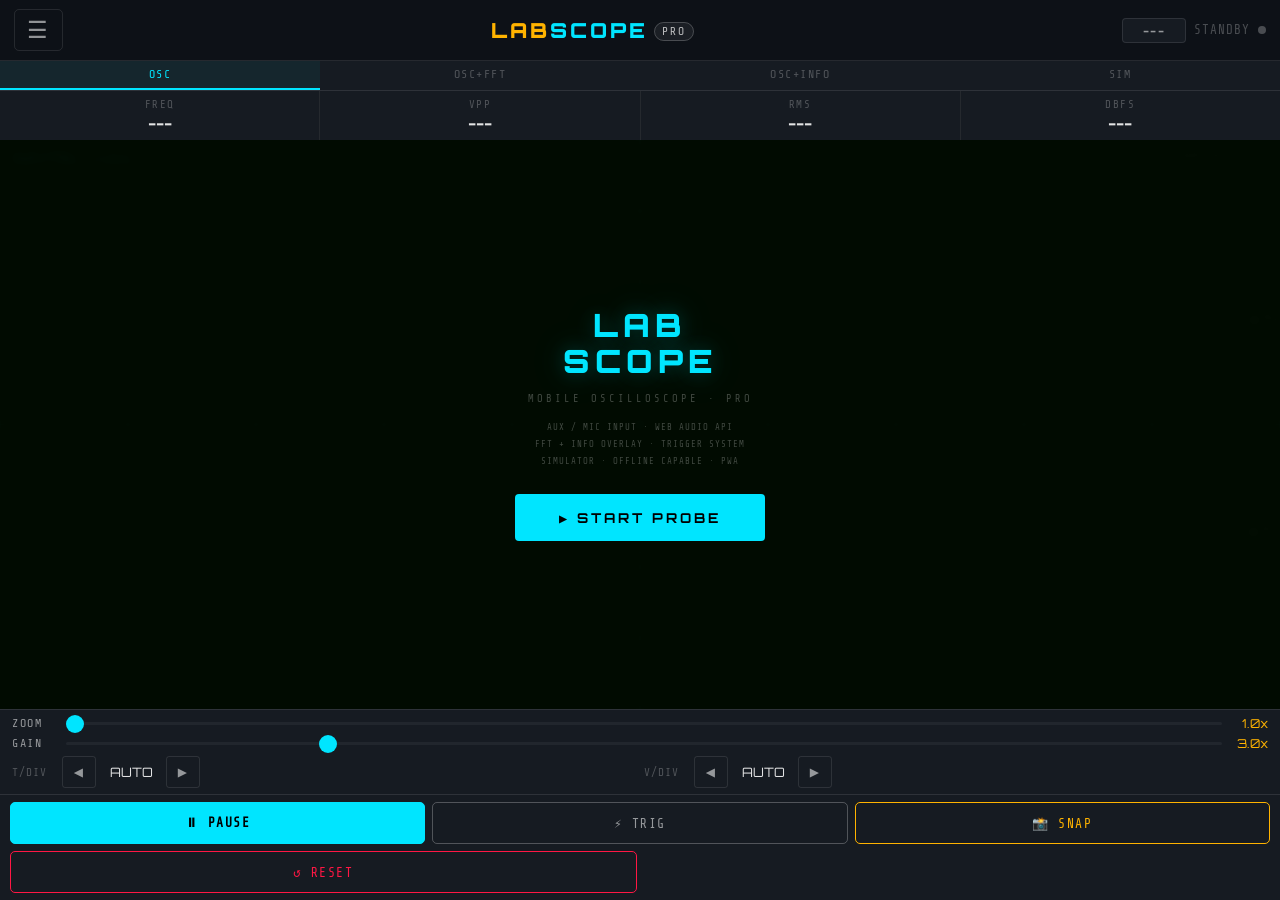
==== commit 3d4e6a8e: "Themes update" ====
--- a/index.html
+++ b/index.html
@@ -53,6 +53,7 @@
     <div class="ch-pill ch-pill-1 active" id="oscPill1" onclick="UI.setOscView('ch1')"><div class="ch-dot"></div> CH1</div>
     <div class="ch-pill ch-pill-2"        id="oscPill2" onclick="UI.setOscView('ch2')"><div class="ch-dot"></div> CH2</div>
     <div class="ch-pill ch-pill-3"        id="oscPill3" onclick="UI.setOscView('ch3')"><div class="ch-dot"></div> CH3</div>
+    <button class="btn-exit-sim" onclick="UI.exitSimMode()">✕ EXIT SIM</button>
 </div>
 
 <!-- SIM CHANNEL PILLS -->
@@ -433,28 +434,6 @@
             </div>
         </div>
 
-        <!-- GRID COLOR -->
-        <div class="mgroup">
-            <div class="mgroup-title">GRID COLOR</div>
-            <div class="swatch-row">
-                <div class="swatch-btn active" data-group="grid" data-color="#001a1a" style="background:#001a1a" onclick="UI.setGridColor('#001a1a')"></div>
-                <div class="swatch-btn"        data-group="grid" data-color="#002200" style="background:#002200" onclick="UI.setGridColor('#002200')"></div>
-                <div class="swatch-btn"        data-group="grid" data-color="#1a0033" style="background:#1a0033" onclick="UI.setGridColor('#1a0033')"></div>
-                <div class="swatch-btn"        data-group="grid" data-color="#1a1a00" style="background:#1a1a00" onclick="UI.setGridColor('#1a1a00')"></div>
-            </div>
-        </div>
-
-        <!-- MEASUREMENT COLOR -->
-        <div class="mgroup">
-            <div class="mgroup-title">MEASUREMENT COLOR</div>
-            <div class="swatch-row">
-                <div class="swatch-btn active" data-group="meas" data-color="#ffb300" style="background:#ffb300" onclick="UI.setMeasColor('#ffb300')"></div>
-                <div class="swatch-btn"        data-group="meas" data-color="#00e5ff" style="background:#00e5ff" onclick="UI.setMeasColor('#00e5ff')"></div>
-                <div class="swatch-btn"        data-group="meas" data-color="#e040fb" style="background:#e040fb" onclick="UI.setMeasColor('#e040fb')"></div>
-                <div class="swatch-btn"        data-group="meas" data-color="#00ff41" style="background:#00ff41" onclick="UI.setMeasColor('#00ff41')"></div>
-            </div>
-        </div>
-
     </div><!-- end THEME -->
 
     <!-- ══════════════════════════════════════
@@ -805,7 +784,7 @@
         <!-- BUILD INFO — last -->
         <div class="mgroup">
             <div class="mgroup-title">BUILD INFO</div>
-            <div class="build-row"><span>VERSION</span>    <span id="bVersion">v1.3.2</span></div>
+            <div class="build-row"><span>VERSION</span>    <span id="bVersion">v1.3.3</span></div>
             <div class="build-row"><span>SAMPLE RATE</span><span id="bSampleRate">---</span></div>
             <div class="build-row"><span>FFT SIZE</span>   <span id="bFftSize">4096</span></div>
             <div class="build-row"><span>FREQ RES</span>   <span id="bFreqRes">---</span></div>
@@ -1038,7 +1017,7 @@
 
 <script>
 if ('serviceWorker' in navigator) {
-    navigator.serviceWorker.register('service-worker.js?v=1.3.2').then(reg => {
+    navigator.serviceWorker.register('service-worker.js?v=1.3.3').then(reg => {
         reg.onupdatefound = () => {
             const w = reg.installing;
             w.onstatechange = () => {
--- a/css/simulator.css
+++ b/css/simulator.css
@@ -1,6 +1,5 @@
-/* ── SIMULATOR.CSS v1.2.0 ── */
-
-/* ── OSC CHANNEL INDICATOR — slim strip on OSC/FFT/INFO tabs in SIM mode ── */
+/* ── SIMULATOR.CSS v1.2.1 — EXIT SIM button ── */
+
 #oscPills {
     display:         none;
     align-items:     center;
@@ -13,15 +12,31 @@
 }
 #oscPills.visible { display: flex; }
 
-/* Make oscPills pills slimmer than chPills */
 #oscPills .ch-pill {
-    padding:     2px 8px;
-    font-size:   0.55em;
+    padding:       2px 8px;
+    font-size:     0.55em;
     border-radius: 10px;
 }
 #oscPills .ch-dot { width: 5px; height: 5px; }
 
-/* ── SIM CHANNEL PILLS ROW ── */
+/* ── EXIT SIM BUTTON ── pushed to far right of oscPills ── */
+.btn-exit-sim {
+    margin-left:    auto;
+    font-family:    var(--font-ui);
+    font-size:      0.55em;
+    letter-spacing: 1px;
+    padding:        3px 9px;
+    border-radius:  4px;
+    border:         1px solid var(--red);
+    color:          var(--red);
+    background:     transparent;
+    cursor:         pointer;
+    transition:     all 0.18s;
+    min-height:     22px;
+    flex-shrink:    0;
+}
+.btn-exit-sim:active { background: rgba(255,23,68,0.15); }
+
 #chPills {
     display:         none;
     align-items:     center;
@@ -51,8 +66,6 @@
 .ch-pill .ch-dot { width: 6px; height: 6px; border-radius: 50%; flex-shrink: 0; }
 .ch-pill.off     { opacity: 0.3; }
 .ch-pill:active  { opacity: 0.7; }
-
-/* Active pill highlight (used by oscPills) */
 .ch-pill.active  { box-shadow: 0 0 8px currentColor; }
 
 .ch-pill-1 { border-color: #e040fb; color: #e040fb; background: rgba(224,64,251,0.1); }
@@ -62,7 +75,6 @@
 .ch-pill-3 { border-color: #00e5ff; color: #00e5ff; background: rgba(0,229,255,0.1); }
 .ch-pill-3 .ch-dot { background: #00e5ff; }
 
-/* ── MIC CHEVRON BAR ── */
 #micBar {
     display:     none;
     align-items: center;
@@ -91,7 +103,6 @@
 .mic-toggle-btn.off { border-color: #444;    color: #444; background: transparent; }
 .mic-toggle-btn:active { opacity: 0.75; }
 
-/* ── SIM CHEVRON COLLAPSIBLE PANEL ── */
 #simChevronWrap {
     display:        none;
     flex-direction: column;
@@ -142,7 +153,6 @@
 .sim-collapsed-strip span        { font-size: 5.5px; color: var(--text-dim); letter-spacing: 1px; }
 .sim-collapsed-strip:active      { background: rgba(255,255,255,0.04); }
 
-/* ── WAVEFORM SELECTOR GRID ── */
 .wave-grid {
     display:               grid;
     grid-template-columns: repeat(4, 1fr);
@@ -170,32 +180,6 @@
     font-weight:  bold;
 }
 .wave-btn:active { opacity: 0.75; }
-
-.src-row { display: flex; gap: 4px; }
-.src-btn {
-    font-size:     0.6em;
-    padding:       4px 10px;
-    border-radius: 3px;
-    border:        1px solid var(--border);
-    color:         var(--text-dim);
-    background:    #0a0a0a;
-    cursor:        pointer;
-    transition:    all 0.2s;
-    font-family:   var(--font-ui);
-    letter-spacing: 1px;
-}
-.src-btn.active-synth { border-color: var(--purple); color: var(--purple); background: rgba(224,64,251,0.1); font-weight: bold; }
-.src-btn.active-file  { border-color: var(--cyan);   color: var(--cyan);   background: rgba(0,229,255,0.1);  font-weight: bold; }
-.src-btn:active { opacity: 0.75; }
-
-.sim-file-area { display: flex; flex-direction: column; gap: 5px; }
-.sim-file-name { font-family: var(--font-display); font-size: 0.62em; color: var(--cyan); letter-spacing: 1px; padding: 3px 0; word-break: break-all; }
-.sim-file-name.empty { color: var(--text-dim); }
-.sim-status { font-family: var(--font-ui); font-size: 0.6em; color: var(--text-mid); letter-spacing: 1px; min-height: 16px; }
-.sim-status.recording { color: var(--red); }
-#simFilePicker { display: none; }
-
-.artifact-stage2 .mgroup-title { color: var(--amber); }
 
 .osc-ctrl-row { display: flex; align-items: center; gap: 8px; }
 .osc-ctrl-label {
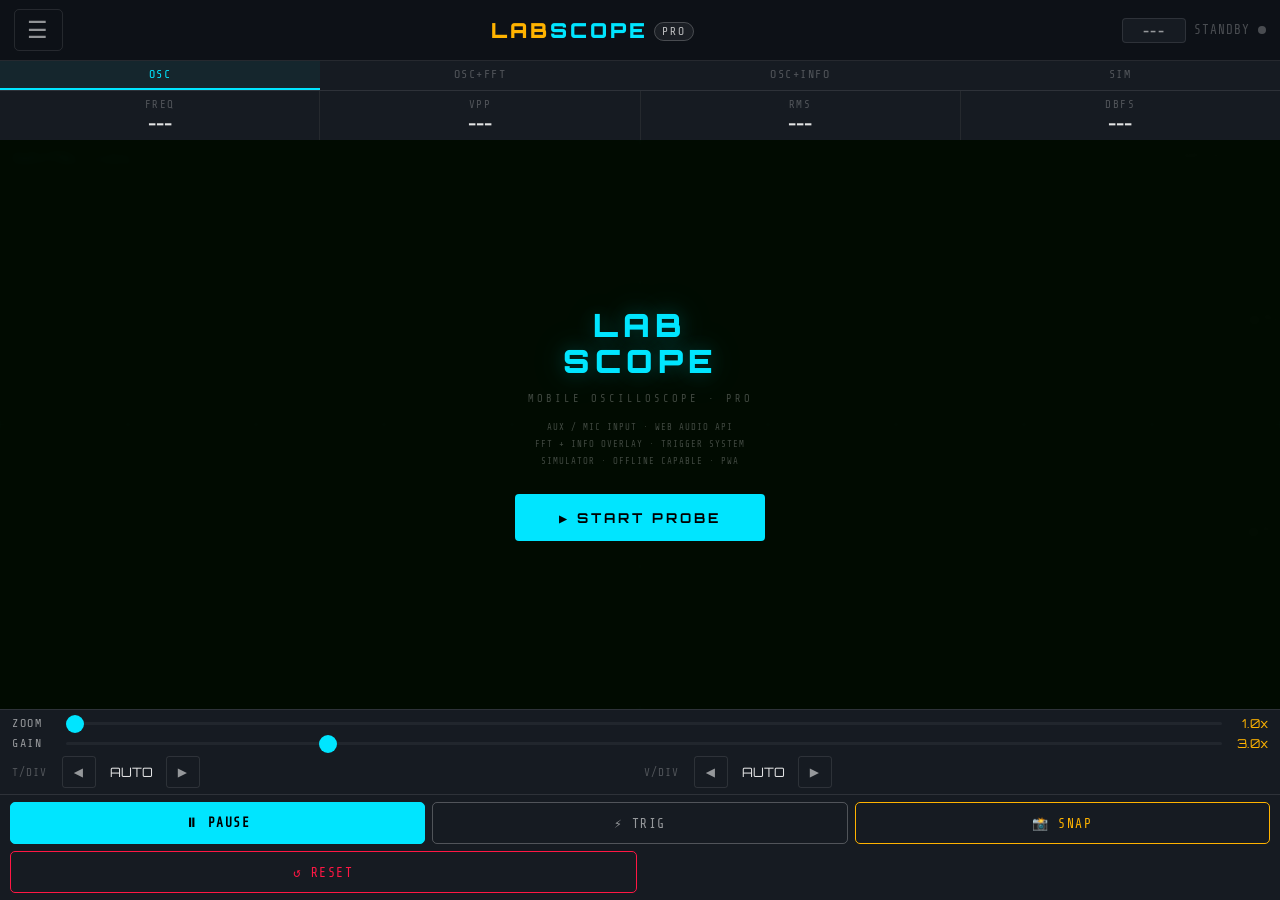
==== commit b036e276: "Create index.html" ====
--- a/index.html
+++ b/index.html
@@ -53,7 +53,6 @@
     <div class="ch-pill ch-pill-1 active" id="oscPill1" onclick="UI.setOscView('ch1')"><div class="ch-dot"></div> CH1</div>
     <div class="ch-pill ch-pill-2"        id="oscPill2" onclick="UI.setOscView('ch2')"><div class="ch-dot"></div> CH2</div>
     <div class="ch-pill ch-pill-3"        id="oscPill3" onclick="UI.setOscView('ch3')"><div class="ch-dot"></div> CH3</div>
-    <button class="btn-exit-sim" onclick="UI.exitSimMode()">✕ EXIT SIM</button>
 </div>
 
 <!-- SIM CHANNEL PILLS -->
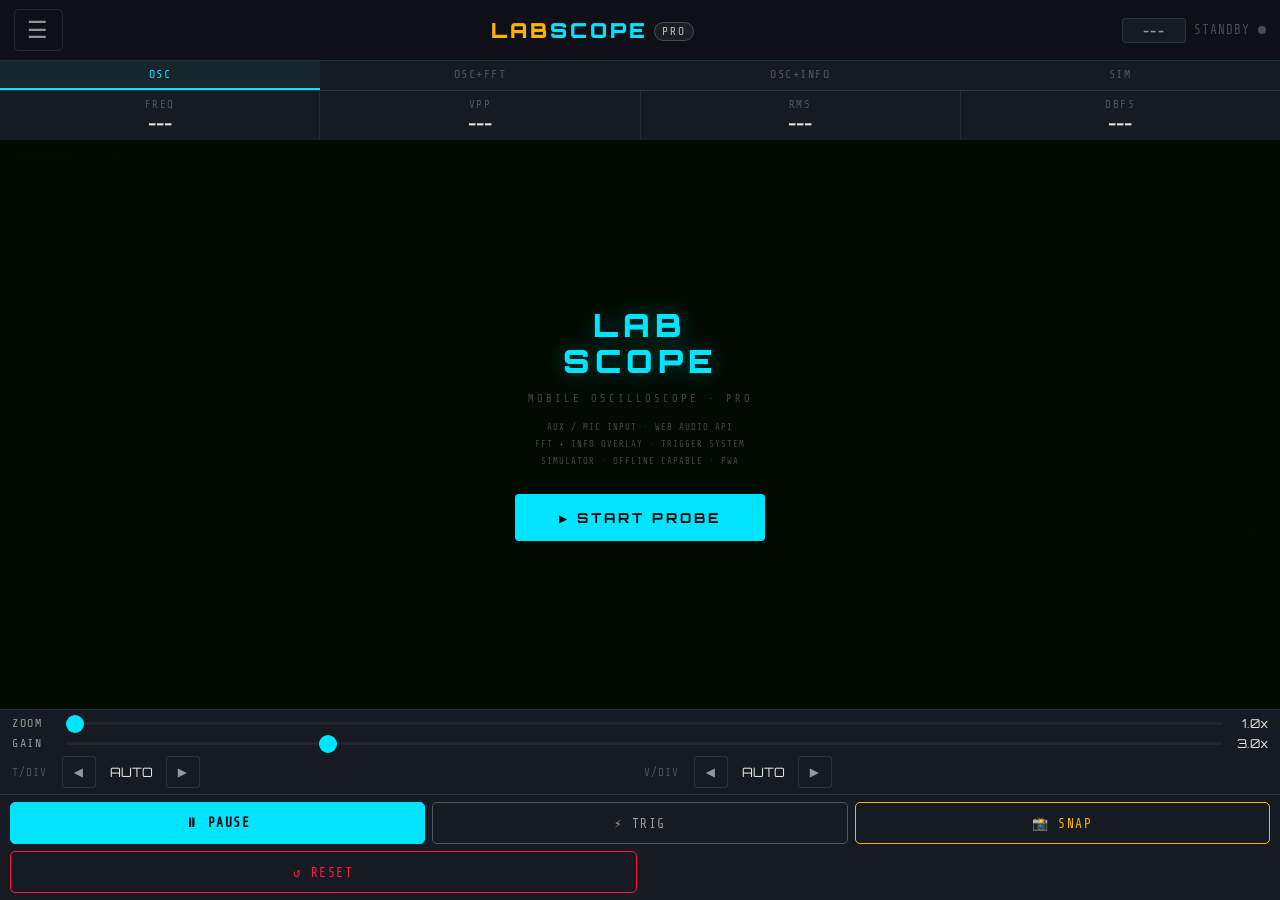
==== commit cdf62e9c: "Update" ====
--- a/index.html
+++ b/index.html
@@ -53,6 +53,7 @@
     <div class="ch-pill ch-pill-1 active" id="oscPill1" onclick="UI.setOscView('ch1')"><div class="ch-dot"></div> CH1</div>
     <div class="ch-pill ch-pill-2"        id="oscPill2" onclick="UI.setOscView('ch2')"><div class="ch-dot"></div> CH2</div>
     <div class="ch-pill ch-pill-3"        id="oscPill3" onclick="UI.setOscView('ch3')"><div class="ch-dot"></div> CH3</div>
+    <button class="btn-exit-sim" onclick="UI.exitSimMode()">✕ EXIT SIM</button>
 </div>
 
 <!-- SIM CHANNEL PILLS -->
@@ -906,17 +907,20 @@
             <div class="ssgroup">
                 <div class="ssgroup-title">TRANSFER FUNCTION |H(f)|</div>
                 <div class="ss-angraph">
-                    <svg id="analyserSvg" viewBox="0 0 340 56" preserveAspectRatio="none">
-                        <line x1="0" y1="19" x2="340" y2="19" stroke="rgba(0,229,255,0.08)"/>
-                        <line x1="0" y1="37" x2="340" y2="37" stroke="rgba(0,229,255,0.06)"/>
-                        <path id="analyserCurve" d="" stroke="#00e5ff" stroke-width="1.5" fill="rgba(0,229,255,0.03)"/>
+                    <svg id="analyserSvg" viewBox="0 0 340 120" preserveAspectRatio="none">
+                        <line x1="0" y1="10"  x2="340" y2="10"  stroke="rgba(0,229,255,0.12)"/>
+                        <line x1="0" y1="40"  x2="340" y2="40"  stroke="rgba(0,229,255,0.08)"/>
+                        <line x1="0" y1="70"  x2="340" y2="70"  stroke="rgba(0,229,255,0.06)"/>
+                        <line x1="0" y1="100" x2="340" y2="100" stroke="rgba(0,229,255,0.04)"/>
+                        <path id="analyserCurve" d="" stroke="#00e5ff" stroke-width="2" fill="rgba(0,229,255,0.06)"/>
                     </svg>
                     <span class="ss-anlbl" style="top:2px;left:4px">0dB</span>
-                    <span class="ss-anlbl" style="top:17%;left:4px">-10</span>
-                    <span class="ss-anlbl" style="top:34%;left:4px">-20</span>
-                    <span class="ss-anlbl" style="bottom:2px;left:4px">20Hz</span>
-                    <span class="ss-anlbl" style="bottom:2px;left:50%;transform:translateX(-50%)">1kHz</span>
-                    <span class="ss-anlbl" style="bottom:2px;right:4px">20kHz</span>
+                    <span class="ss-anlbl" style="top:30%;left:4px">-10</span>
+                    <span class="ss-anlbl" style="top:56%;left:4px">-20</span>
+                    <span class="ss-anlbl" style="top:80%;left:4px">-30</span>
+                    <span class="ss-anlbl" style="bottom:3px;left:4px">20Hz</span>
+                    <span class="ss-anlbl" style="bottom:3px;left:50%;transform:translateX(-50%)">1kHz</span>
+                    <span class="ss-anlbl" style="bottom:3px;right:4px">20kHz</span>
                 </div>
             </div>
             <div class="ssgroup">
@@ -948,19 +952,22 @@
             <div class="ssgroup">
                 <div class="ssgroup-title">SWEEP — MAGNITUDE + PHASE</div>
                 <div class="ss-bodegraph">
-                    <svg id="bodeSvg" viewBox="0 0 340 140" preserveAspectRatio="none">
-                        <line x1="0" y1="14"  x2="340" y2="14"  stroke="rgba(0,229,255,0.08)"/>
-                        <line x1="0" y1="36"  x2="340" y2="36"  stroke="rgba(0,229,255,0.06)"/>
-                        <line x1="0" y1="58"  x2="340" y2="58"  stroke="rgba(0,229,255,0.05)"/>
-                        <path id="bodeMagCurve"   d="" stroke="#00e5ff" stroke-width="1.5" fill="rgba(0,229,255,0.03)"/>
-                        <path id="bodePhaseCurve" d="" stroke="#ffb300"  stroke-width="1"   fill="none" opacity="0.65"/>
-                        <line id="bodeHpfMarker" x1="0"   y1="0" x2="0"   y2="140" stroke="rgba(255,23,68,0.45)" stroke-width="1" stroke-dasharray="3,3" style="display:none"/>
-                        <line id="bodeLpfMarker" x1="340" y1="0" x2="340" y2="140" stroke="rgba(255,23,68,0.45)" stroke-width="1" stroke-dasharray="3,3" style="display:none"/>
+                    <svg id="bodeSvg" viewBox="0 0 340 160" preserveAspectRatio="none">
+                        <line x1="0" y1="10"  x2="340" y2="10"  stroke="rgba(0,229,255,0.10)"/>
+                        <line x1="0" y1="50"  x2="340" y2="50"  stroke="rgba(0,229,255,0.08)"/>
+                        <line x1="0" y1="80"  x2="340" y2="80"  stroke="rgba(0,229,255,0.06)"/>
+                        <line x1="0" y1="110" x2="340" y2="110" stroke="rgba(0,229,255,0.05)"/>
+                        <line x1="0" y1="140" x2="340" y2="140" stroke="rgba(0,229,255,0.04)"/>
+                        <path id="bodeMagCurve"   d="" stroke="#00e5ff" stroke-width="2"   fill="rgba(0,229,255,0.06)"/>
+                        <path id="bodePhaseCurve" d="" stroke="#ffb300"  stroke-width="1.5" fill="none" opacity="0.7"/>
+                        <line id="bodeHpfMarker" x1="0"   y1="0" x2="0"   y2="160" stroke="rgba(255,23,68,0.45)" stroke-width="1" stroke-dasharray="3,3" style="display:none"/>
+                        <line id="bodeLpfMarker" x1="340" y1="0" x2="340" y2="160" stroke="rgba(255,23,68,0.45)" stroke-width="1" stroke-dasharray="3,3" style="display:none"/>
                     </svg>
                     <span class="ss-bodelbl" style="top:2px;left:3px">0dB</span>
-                    <span class="ss-bodelbl" style="top:33%;left:3px">-20dB</span>
-                    <span class="ss-bodelbl" style="bottom:2px;left:3px">20Hz</span>
-                    <span class="ss-bodelbl" style="bottom:2px;right:3px">20kHz</span>
+                    <span class="ss-bodelbl" style="top:30%;left:3px">-10dB</span>
+                    <span class="ss-bodelbl" style="top:58%;left:3px">-20dB</span>
+                    <span class="ss-bodelbl" style="bottom:3px;left:3px">20Hz</span>
+                    <span class="ss-bodelbl" style="bottom:3px;right:3px">20kHz</span>
                 </div>
                 <div class="ss-bodelegend">
                     <span style="color:#00e5ff">— magnitude</span>
--- a/css/simulator.css
+++ b/css/simulator.css
@@ -174,9 +174,9 @@
     min-height:     30px;
 }
 .wave-btn.active {
-    background:   var(--purple-solid);
-    color:        #fff;
-    border-color: var(--purple);
+    background:   var(--cyan);
+    color:        #000;
+    border-color: var(--cyan);
     font-weight:  bold;
 }
 .wave-btn:active { opacity: 0.75; }
@@ -208,7 +208,7 @@
 .osc-ctrl-val {
     font-family: var(--font-display);
     font-size:   0.68em;
-    color:       var(--amber);
+    color:       var(--text-main);
     min-width:   38px;
     text-align:  right;
 }
--- a/css/simset.css
+++ b/css/simset.css
@@ -85,7 +85,7 @@
 .ss-chtoggle { font-family:var(--font-ui); font-size:0.6em; padding:3px 9px; border-radius:3px; border:1px solid var(--border); color:var(--text-dim); background:transparent; cursor:pointer; min-height:26px; transition:all 0.15s; }
 .ss-chtoggle.on { border-color:currentColor; background:rgba(0,229,255,0.06); }
 
-.ss-angraph { background:#000; border-radius:3px; margin:4px 0; position:relative; height:56px; overflow:hidden; }
+.ss-angraph { background:#000; border-radius:3px; margin:4px 0; position:relative; height:120px; overflow:hidden; }
 .ss-angraph svg { position:absolute; inset:0; width:100%; height:100%; }
 .ss-anlbl { position:absolute; font-family:var(--font-ui); font-size:0.55em; color:rgba(255,255,255,0.2); }
 
@@ -103,7 +103,7 @@
 .ss-badge-green { background:rgba(0,255,65,0.1);    color:#00ff41; border:1px solid rgba(0,255,65,0.2); }
 .ss-badge-cyan  { background:rgba(0,229,255,0.08);  color:#00e5ff; border:1px solid rgba(0,229,255,0.2); }
 
-.ss-bodegraph  { background:#000; border-radius:3px; margin:4px 0; position:relative; height:72px; overflow:hidden; }
+.ss-bodegraph  { background:#000; border-radius:3px; margin:4px 0; position:relative; height:160px; overflow:hidden; }
 .ss-bodegraph svg { position:absolute; inset:0; width:100%; height:100%; }
 .ss-bodelbl    { position:absolute; font-family:var(--font-ui); font-size:0.55em; color:rgba(255,255,255,0.2); }
 .ss-bodelegend { display:flex; gap:10px; padding:2px 0 4px; flex-wrap:wrap; }
